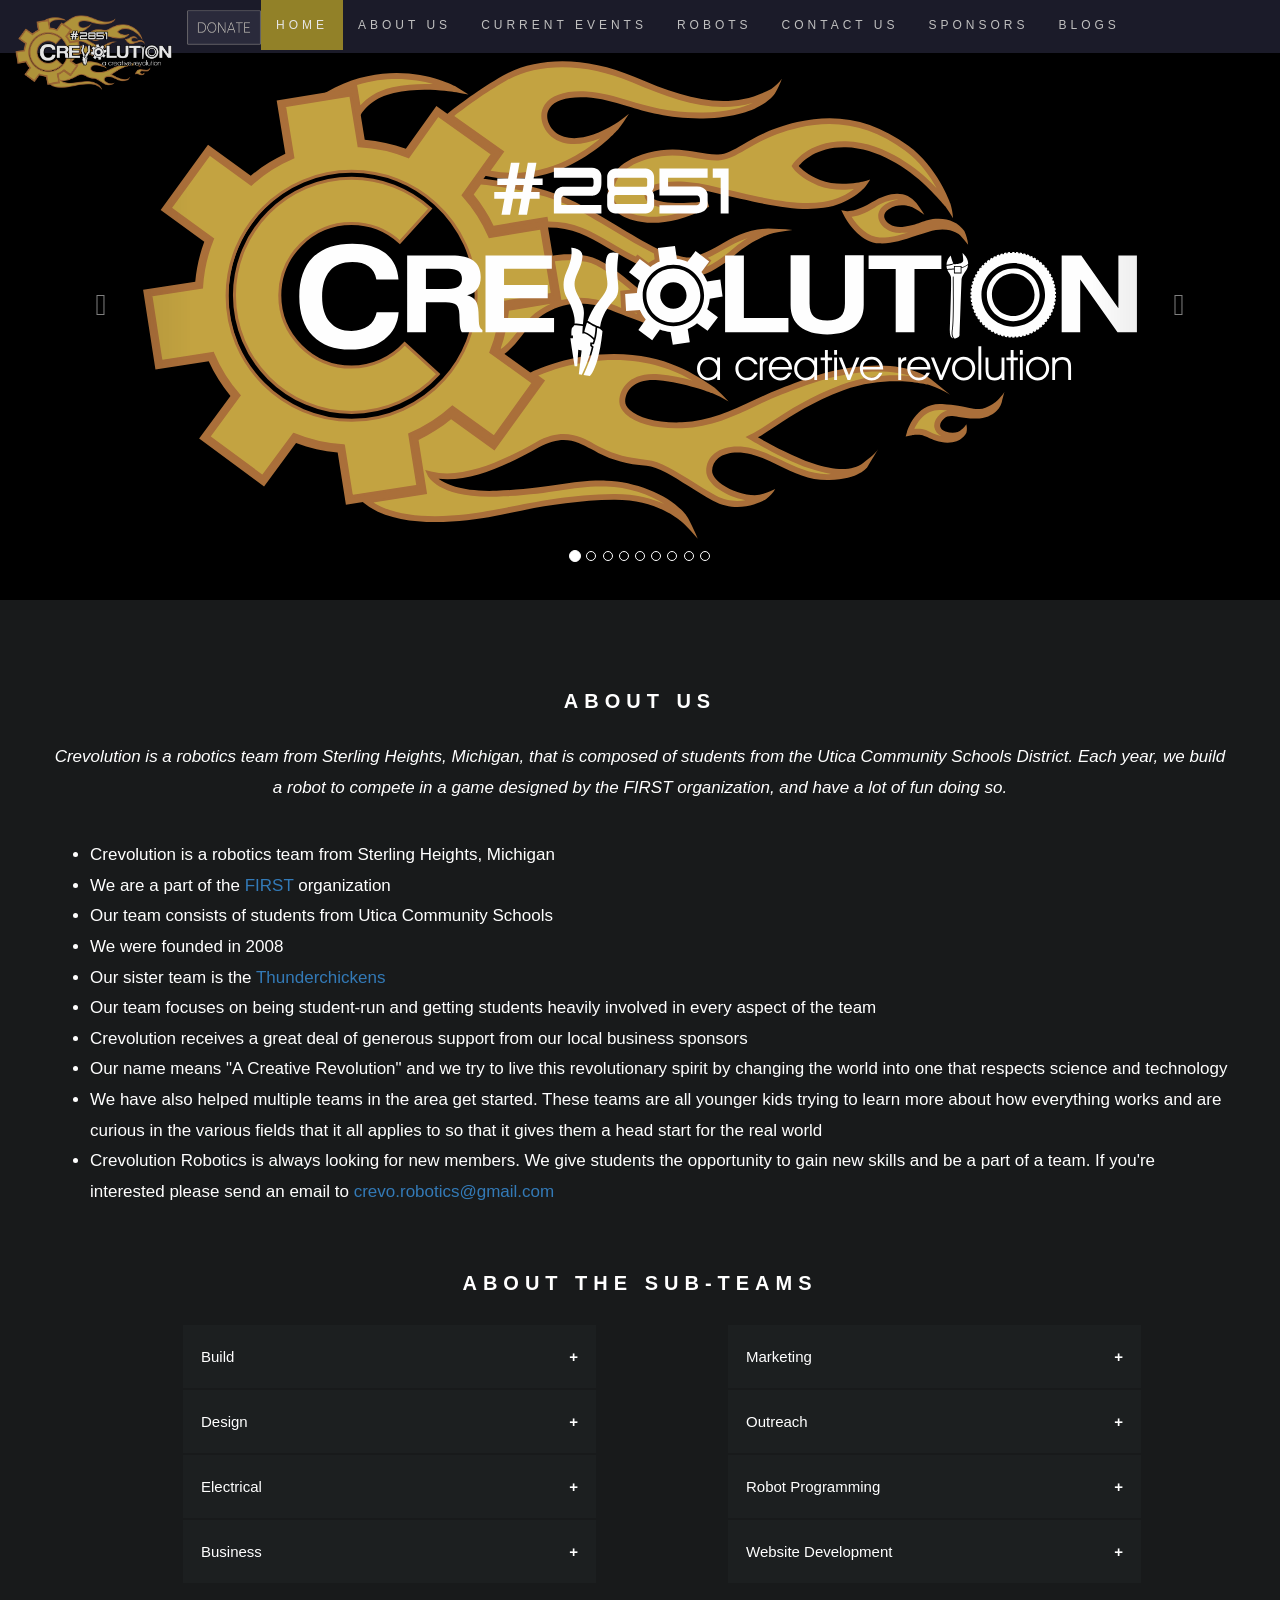
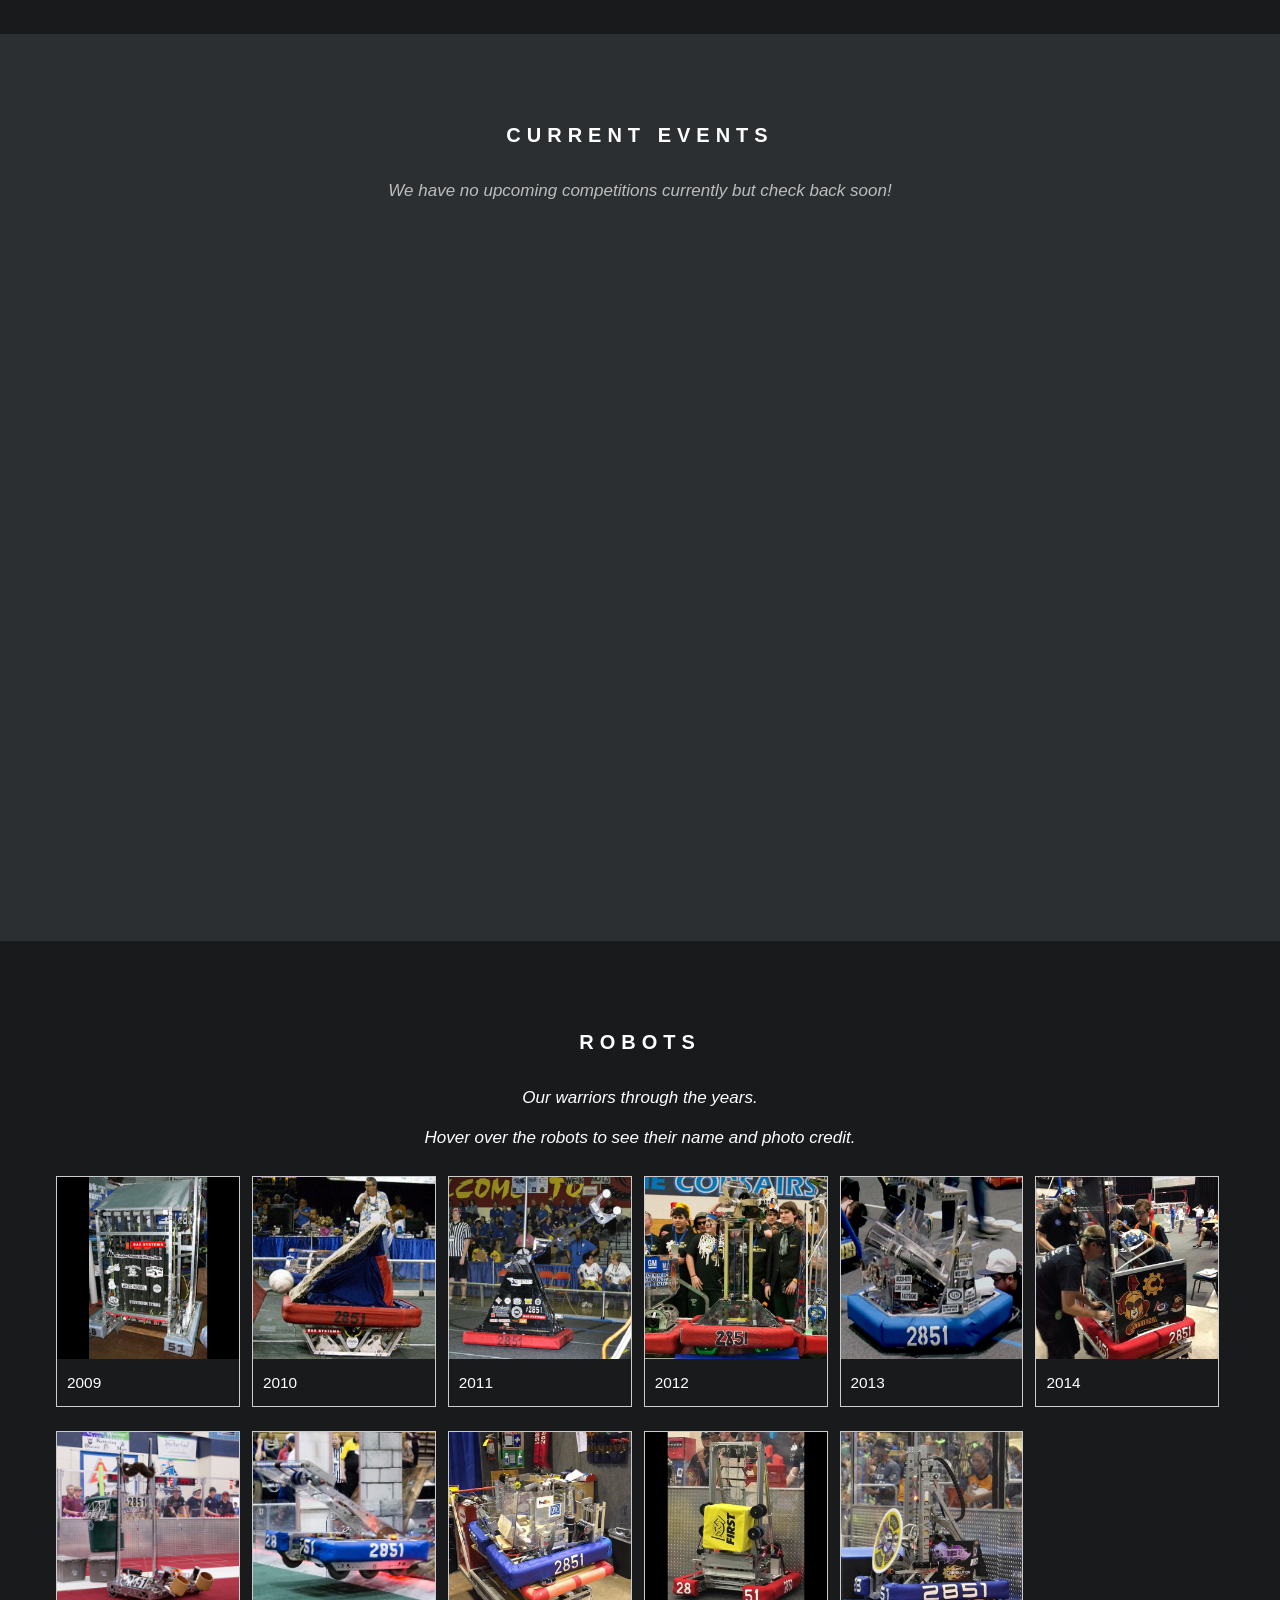
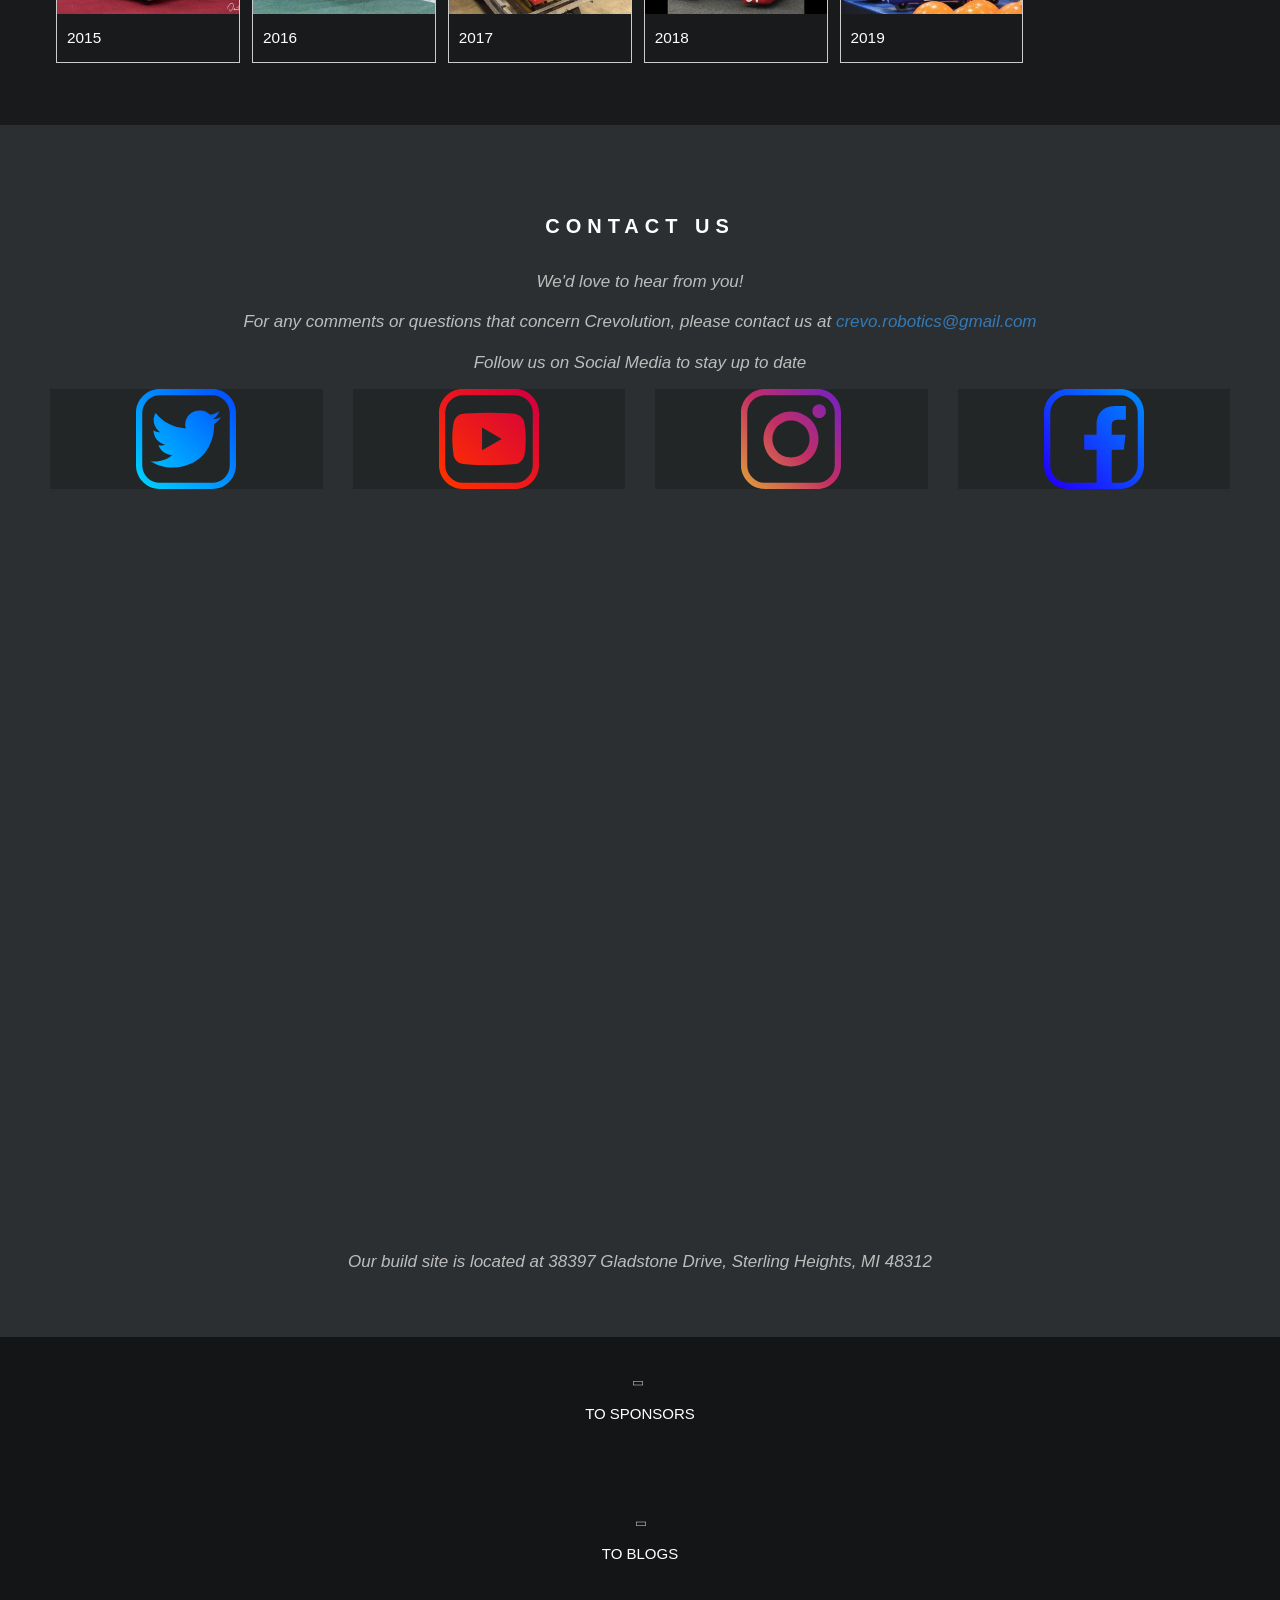
==== index.html @ 5d894b12 "Add files via upload" ====
<!DOCTYPE html>
<html data-darkreader-mode="dynamic" data-darkreader-scheme="dark" lang="en"><head>
<meta http-equiv="content-type" content="text/html; charset=UTF-8"><style class="darkreader darkreader--fallback" media="screen"></style><style class="darkreader darkreader--text" media="screen"></style><style class="darkreader darkreader--invert" media="screen">.jfk-bubble.gtx-bubble, .captcheck_answer_label > input + img, span#closed_text > img[src^="https://www.gstatic.com/images/branding/googlelogo"], span[data-href^="https://www.hcaptcha.com/"] > #icon, #bit-notification-bar-iframe, ::-webkit-calendar-picker-indicator {
    filter: invert(100%) hue-rotate(180deg) contrast(90%) !important;
}</style><style class="darkreader darkreader--inline" media="screen">[data-darkreader-inline-bgcolor] {
  background-color: var(--darkreader-inline-bgcolor) !important;
}
[data-darkreader-inline-bgimage] {
  background-image: var(--darkreader-inline-bgimage) !important;
}
[data-darkreader-inline-border] {
  border-color: var(--darkreader-inline-border) !important;
}
[data-darkreader-inline-border-bottom] {
  border-bottom-color: var(--darkreader-inline-border-bottom) !important;
}
[data-darkreader-inline-border-left] {
  border-left-color: var(--darkreader-inline-border-left) !important;
}
[data-darkreader-inline-border-right] {
  border-right-color: var(--darkreader-inline-border-right) !important;
}
[data-darkreader-inline-border-top] {
  border-top-color: var(--darkreader-inline-border-top) !important;
}
[data-darkreader-inline-boxshadow] {
  box-shadow: var(--darkreader-inline-boxshadow) !important;
}
[data-darkreader-inline-color] {
  color: var(--darkreader-inline-color) !important;
}
[data-darkreader-inline-fill] {
  fill: var(--darkreader-inline-fill) !important;
}
[data-darkreader-inline-stroke] {
  stroke: var(--darkreader-inline-stroke) !important;
}
[data-darkreader-inline-outline] {
  outline-color: var(--darkreader-inline-outline) !important;
}
[data-darkreader-inline-stopcolor] {
  stop-color: var(--darkreader-inline-stopcolor) !important;
}</style><style class="darkreader darkreader--variables" media="screen">:root {
   --darkreader-neutral-background: #131516;
   --darkreader-neutral-text: #d8d4cf;
   --darkreader-selection-background: #004daa;
   --darkreader-selection-text: #e8e6e3;
}</style><style class="darkreader darkreader--root-vars" media="screen"></style><style class="darkreader darkreader--user-agent" media="screen">html {
    background-color: #181a1b !important;
}
html {
    color-scheme: dark !important;
}
html, body {
    background-color: #181a1b;
}
html, body {
    border-color: #736b5e;
    color: #e8e6e3;
}
a {
    color: #3391ff;
}
table {
    border-color: #545b5e;
}
::placeholder {
    color: #b2aba1;
}
input:-webkit-autofill,
textarea:-webkit-autofill,
select:-webkit-autofill {
    background-color: #404400 !important;
    color: #e8e6e3 !important;
}
::-webkit-scrollbar {
    background-color: #202324;
    color: #aba499;
}
::-webkit-scrollbar-thumb {
    background-color: #454a4d;
}
::-webkit-scrollbar-thumb:hover {
    background-color: #575e62;
}
::-webkit-scrollbar-thumb:active {
    background-color: #484e51;
}
::-webkit-scrollbar-corner {
    background-color: #181a1b;
}
* {
    scrollbar-color: #454a4d #202324;
}
::selection {
    background-color: #004daa !important;
    color: #e8e6e3 !important;
}
::-moz-selection {
    background-color: #004daa !important;
    color: #e8e6e3 !important;
}</style>
	  <!-- Theme Made By www.w3schools.com - No Copyright -->
	  <meta charset="UTF8">
	  <meta name="viewport" content="width=device-width, initial-scale=1">
	  <link rel="icon" href="crevolutionrobotics.org_files/C_logo.png" type="image/png" sizes="16x16">
	  <link rel="stylesheet" href="crevolutionrobotics.org_files/bootstrap.css"><style class="darkreader darkreader--cors" media="screen">html{font-family:sans-serif;-ms-text-size-adjust:100%;-webkit-text-size-adjust:100%}body{margin:0}article,aside,details,figcaption,figure,footer,header,hgroup,main,menu,nav,section,summary{display:block}audio,canvas,progress,video{display:inline-block;vertical-align:baseline}audio:not([controls]){display:none;height:0}[hidden],template{display:none}a{background-color:transparent}a:active,a:hover{outline:0}abbr[title]{border-bottom:none;text-decoration:underline;-webkit-text-decoration:underline dotted;-moz-text-decoration:underline dotted;text-decoration:underline dotted}b,strong{font-weight:700}dfn{font-style:italic}h1{font-size:2em;margin:.67em 0}mark{background:#ff0;color:#000}small{font-size:80%}sub,sup{font-size:75%;line-height:0;position:relative;vertical-align:baseline}sup{top:-.5em}sub{bottom:-.25em}img{border:0}svg:not(:root){overflow:hidden}figure{margin:1em 40px}hr{-webkit-box-sizing:content-box;-moz-box-sizing:content-box;box-sizing:content-box;height:0}pre{overflow:auto}code,kbd,pre,samp{font-family:monospace,monospace;font-size:1em}button,input,optgroup,select,textarea{color:inherit;font:inherit;margin:0}button{overflow:visible}button,select{text-transform:none}button,html input[type=button],input[type=reset],input[type=submit]{-webkit-appearance:button;cursor:pointer}button[disabled],html input[disabled]{cursor:default}button::-moz-focus-inner,input::-moz-focus-inner{border:0;padding:0}input{line-height:normal}input[type=checkbox],input[type=radio]{-webkit-box-sizing:border-box;-moz-box-sizing:border-box;box-sizing:border-box;padding:0}input[type=number]::-webkit-inner-spin-button,input[type=number]::-webkit-outer-spin-button{height:auto}input[type=search]{-webkit-appearance:textfield;-webkit-box-sizing:content-box;-moz-box-sizing:content-box;box-sizing:content-box}input[type=search]::-webkit-search-cancel-button,input[type=search]::-webkit-search-decoration{-webkit-appearance:none}fieldset{border:1px solid silver;margin:0 2px;padding:.35em .625em .75em}legend{border:0;padding:0}textarea{overflow:auto}optgroup{font-weight:700}table{border-collapse:collapse;border-spacing:0}td,th{padding:0}@media print{*,:after,:before{color:#000!important;text-shadow:none!important;background:0 0!important;-webkit-box-shadow:none!important;box-shadow:none!important}a,a:visited{text-decoration:underline}a[href]:after{content:" (" attr(href) ")"}abbr[title]:after{content:" (" attr(title) ")"}a[href^="#"]:after,a[href^="javascript:"]:after{content:""}blockquote,pre{border:1px solid #999;page-break-inside:avoid}thead{display:table-header-group}img,tr{page-break-inside:avoid}img{max-width:100%!important}h2,h3,p{orphans:3;widows:3}h2,h3{page-break-after:avoid}.navbar{display:none}.btn>.caret,.dropup>.btn>.caret{border-top-color:#000!important}.label{border:1px solid #000}.table{border-collapse:collapse!important}.table td,.table th{background-color:#fff!important}.table-bordered td,.table-bordered th{border:1px solid #ddd!important}}.glyphicon{position:relative;top:1px;display:inline-block;font-family:"Glyphicons Halflings";font-style:normal;font-weight:400;line-height:1;-webkit-font-smoothing:antialiased;-moz-osx-font-smoothing:grayscale}.glyphicon-asterisk:before{content:"\002a"}.glyphicon-plus:before{content:"\002b"}.glyphicon-eur:before,.glyphicon-euro:before{content:"\20ac"}.glyphicon-minus:before{content:"\2212"}.glyphicon-cloud:before{content:"\2601"}.glyphicon-envelope:before{content:"\2709"}.glyphicon-pencil:before{content:"\270f"}.glyphicon-glass:before{content:"\e001"}.glyphicon-music:before{content:"\e002"}.glyphicon-search:before{content:"\e003"}.glyphicon-heart:before{content:"\e005"}.glyphicon-star:before{content:"\e006"}.glyphicon-star-empty:before{content:"\e007"}.glyphicon-user:before{content:"\e008"}.glyphicon-film:before{content:"\e009"}.glyphicon-th-large:before{content:"\e010"}.glyphicon-th:before{content:"\e011"}.glyphicon-th-list:before{content:"\e012"}.glyphicon-ok:before{content:"\e013"}.glyphicon-remove:before{content:"\e014"}.glyphicon-zoom-in:before{content:"\e015"}.glyphicon-zoom-out:before{content:"\e016"}.glyphicon-off:before{content:"\e017"}.glyphicon-signal:before{content:"\e018"}.glyphicon-cog:before{content:"\e019"}.glyphicon-trash:before{content:"\e020"}.glyphicon-home:before{content:"\e021"}.glyphicon-file:before{content:"\e022"}.glyphicon-time:before{content:"\e023"}.glyphicon-road:before{content:"\e024"}.glyphicon-download-alt:before{content:"\e025"}.glyphicon-download:before{content:"\e026"}.glyphicon-upload:before{content:"\e027"}.glyphicon-inbox:before{content:"\e028"}.glyphicon-play-circle:before{content:"\e029"}.glyphicon-repeat:before{content:"\e030"}.glyphicon-refresh:before{content:"\e031"}.glyphicon-list-alt:before{content:"\e032"}.glyphicon-lock:before{content:"\e033"}.glyphicon-flag:before{content:"\e034"}.glyphicon-headphones:before{content:"\e035"}.glyphicon-volume-off:before{content:"\e036"}.glyphicon-volume-down:before{content:"\e037"}.glyphicon-volume-up:before{content:"\e038"}.glyphicon-qrcode:before{content:"\e039"}.glyphicon-barcode:before{content:"\e040"}.glyphicon-tag:before{content:"\e041"}.glyphicon-tags:before{content:"\e042"}.glyphicon-book:before{content:"\e043"}.glyphicon-bookmark:before{content:"\e044"}.glyphicon-print:before{content:"\e045"}.glyphicon-camera:before{content:"\e046"}.glyphicon-font:before{content:"\e047"}.glyphicon-bold:before{content:"\e048"}.glyphicon-italic:before{content:"\e049"}.glyphicon-text-height:before{content:"\e050"}.glyphicon-text-width:before{content:"\e051"}.glyphicon-align-left:before{content:"\e052"}.glyphicon-align-center:before{content:"\e053"}.glyphicon-align-right:before{content:"\e054"}.glyphicon-align-justify:before{content:"\e055"}.glyphicon-list:before{content:"\e056"}.glyphicon-indent-left:before{content:"\e057"}.glyphicon-indent-right:before{content:"\e058"}.glyphicon-facetime-video:before{content:"\e059"}.glyphicon-picture:before{content:"\e060"}.glyphicon-map-marker:before{content:"\e062"}.glyphicon-adjust:before{content:"\e063"}.glyphicon-tint:before{content:"\e064"}.glyphicon-edit:before{content:"\e065"}.glyphicon-share:before{content:"\e066"}.glyphicon-check:before{content:"\e067"}.glyphicon-move:before{content:"\e068"}.glyphicon-step-backward:before{content:"\e069"}.glyphicon-fast-backward:before{content:"\e070"}.glyphicon-backward:before{content:"\e071"}.glyphicon-play:before{content:"\e072"}.glyphicon-pause:before{content:"\e073"}.glyphicon-stop:before{content:"\e074"}.glyphicon-forward:before{content:"\e075"}.glyphicon-fast-forward:before{content:"\e076"}.glyphicon-step-forward:before{content:"\e077"}.glyphicon-eject:before{content:"\e078"}.glyphicon-chevron-left:before{content:"\e079"}.glyphicon-chevron-right:before{content:"\e080"}.glyphicon-plus-sign:before{content:"\e081"}.glyphicon-minus-sign:before{content:"\e082"}.glyphicon-remove-sign:before{content:"\e083"}.glyphicon-ok-sign:before{content:"\e084"}.glyphicon-question-sign:before{content:"\e085"}.glyphicon-info-sign:before{content:"\e086"}.glyphicon-screenshot:before{content:"\e087"}.glyphicon-remove-circle:before{content:"\e088"}.glyphicon-ok-circle:before{content:"\e089"}.glyphicon-ban-circle:before{content:"\e090"}.glyphicon-arrow-left:before{content:"\e091"}.glyphicon-arrow-right:before{content:"\e092"}.glyphicon-arrow-up:before{content:"\e093"}.glyphicon-arrow-down:before{content:"\e094"}.glyphicon-share-alt:before{content:"\e095"}.glyphicon-resize-full:before{content:"\e096"}.glyphicon-resize-small:before{content:"\e097"}.glyphicon-exclamation-sign:before{content:"\e101"}.glyphicon-gift:before{content:"\e102"}.glyphicon-leaf:before{content:"\e103"}.glyphicon-fire:before{content:"\e104"}.glyphicon-eye-open:before{content:"\e105"}.glyphicon-eye-close:before{content:"\e106"}.glyphicon-warning-sign:before{content:"\e107"}.glyphicon-plane:before{content:"\e108"}.glyphicon-calendar:before{content:"\e109"}.glyphicon-random:before{content:"\e110"}.glyphicon-comment:before{content:"\e111"}.glyphicon-magnet:before{content:"\e112"}.glyphicon-chevron-up:before{content:"\e113"}.glyphicon-chevron-down:before{content:"\e114"}.glyphicon-retweet:before{content:"\e115"}.glyphicon-shopping-cart:before{content:"\e116"}.glyphicon-folder-close:before{content:"\e117"}.glyphicon-folder-open:before{content:"\e118"}.glyphicon-resize-vertical:before{content:"\e119"}.glyphicon-resize-horizontal:before{content:"\e120"}.glyphicon-hdd:before{content:"\e121"}.glyphicon-bullhorn:before{content:"\e122"}.glyphicon-bell:before{content:"\e123"}.glyphicon-certificate:before{content:"\e124"}.glyphicon-thumbs-up:before{content:"\e125"}.glyphicon-thumbs-down:before{content:"\e126"}.glyphicon-hand-right:before{content:"\e127"}.glyphicon-hand-left:before{content:"\e128"}.glyphicon-hand-up:before{content:"\e129"}.glyphicon-hand-down:before{content:"\e130"}.glyphicon-circle-arrow-right:before{content:"\e131"}.glyphicon-circle-arrow-left:before{content:"\e132"}.glyphicon-circle-arrow-up:before{content:"\e133"}.glyphicon-circle-arrow-down:before{content:"\e134"}.glyphicon-globe:before{content:"\e135"}.glyphicon-wrench:before{content:"\e136"}.glyphicon-tasks:before{content:"\e137"}.glyphicon-filter:before{content:"\e138"}.glyphicon-briefcase:before{content:"\e139"}.glyphicon-fullscreen:before{content:"\e140"}.glyphicon-dashboard:before{content:"\e141"}.glyphicon-paperclip:before{content:"\e142"}.glyphicon-heart-empty:before{content:"\e143"}.glyphicon-link:before{content:"\e144"}.glyphicon-phone:before{content:"\e145"}.glyphicon-pushpin:before{content:"\e146"}.glyphicon-usd:before{content:"\e148"}.glyphicon-gbp:before{content:"\e149"}.glyphicon-sort:before{content:"\e150"}.glyphicon-sort-by-alphabet:before{content:"\e151"}.glyphicon-sort-by-alphabet-alt:before{content:"\e152"}.glyphicon-sort-by-order:before{content:"\e153"}.glyphicon-sort-by-order-alt:before{content:"\e154"}.glyphicon-sort-by-attributes:before{content:"\e155"}.glyphicon-sort-by-attributes-alt:before{content:"\e156"}.glyphicon-unchecked:before{content:"\e157"}.glyphicon-expand:before{content:"\e158"}.glyphicon-collapse-down:before{content:"\e159"}.glyphicon-collapse-up:before{content:"\e160"}.glyphicon-log-in:before{content:"\e161"}.glyphicon-flash:before{content:"\e162"}.glyphicon-log-out:before{content:"\e163"}.glyphicon-new-window:before{content:"\e164"}.glyphicon-record:before{content:"\e165"}.glyphicon-save:before{content:"\e166"}.glyphicon-open:before{content:"\e167"}.glyphicon-saved:before{content:"\e168"}.glyphicon-import:before{content:"\e169"}.glyphicon-export:before{content:"\e170"}.glyphicon-send:before{content:"\e171"}.glyphicon-floppy-disk:before{content:"\e172"}.glyphicon-floppy-saved:before{content:"\e173"}.glyphicon-floppy-remove:before{content:"\e174"}.glyphicon-floppy-save:before{content:"\e175"}.glyphicon-floppy-open:before{content:"\e176"}.glyphicon-credit-card:before{content:"\e177"}.glyphicon-transfer:before{content:"\e178"}.glyphicon-cutlery:before{content:"\e179"}.glyphicon-header:before{content:"\e180"}.glyphicon-compressed:before{content:"\e181"}.glyphicon-earphone:before{content:"\e182"}.glyphicon-phone-alt:before{content:"\e183"}.glyphicon-tower:before{content:"\e184"}.glyphicon-stats:before{content:"\e185"}.glyphicon-sd-video:before{content:"\e186"}.glyphicon-hd-video:before{content:"\e187"}.glyphicon-subtitles:before{content:"\e188"}.glyphicon-sound-stereo:before{content:"\e189"}.glyphicon-sound-dolby:before{content:"\e190"}.glyphicon-sound-5-1:before{content:"\e191"}.glyphicon-sound-6-1:before{content:"\e192"}.glyphicon-sound-7-1:before{content:"\e193"}.glyphicon-copyright-mark:before{content:"\e194"}.glyphicon-registration-mark:before{content:"\e195"}.glyphicon-cloud-download:before{content:"\e197"}.glyphicon-cloud-upload:before{content:"\e198"}.glyphicon-tree-conifer:before{content:"\e199"}.glyphicon-tree-deciduous:before{content:"\e200"}.glyphicon-cd:before{content:"\e201"}.glyphicon-save-file:before{content:"\e202"}.glyphicon-open-file:before{content:"\e203"}.glyphicon-level-up:before{content:"\e204"}.glyphicon-copy:before{content:"\e205"}.glyphicon-paste:before{content:"\e206"}.glyphicon-alert:before{content:"\e209"}.glyphicon-equalizer:before{content:"\e210"}.glyphicon-king:before{content:"\e211"}.glyphicon-queen:before{content:"\e212"}.glyphicon-pawn:before{content:"\e213"}.glyphicon-bishop:before{content:"\e214"}.glyphicon-knight:before{content:"\e215"}.glyphicon-baby-formula:before{content:"\e216"}.glyphicon-tent:before{content:"\26fa"}.glyphicon-blackboard:before{content:"\e218"}.glyphicon-bed:before{content:"\e219"}.glyphicon-apple:before{content:"\f8ff"}.glyphicon-erase:before{content:"\e221"}.glyphicon-hourglass:before{content:"\231b"}.glyphicon-lamp:before{content:"\e223"}.glyphicon-duplicate:before{content:"\e224"}.glyphicon-piggy-bank:before{content:"\e225"}.glyphicon-scissors:before{content:"\e226"}.glyphicon-bitcoin:before{content:"\e227"}.glyphicon-btc:before{content:"\e227"}.glyphicon-xbt:before{content:"\e227"}.glyphicon-yen:before{content:"\00a5"}.glyphicon-jpy:before{content:"\00a5"}.glyphicon-ruble:before{content:"\20bd"}.glyphicon-rub:before{content:"\20bd"}.glyphicon-scale:before{content:"\e230"}.glyphicon-ice-lolly:before{content:"\e231"}.glyphicon-ice-lolly-tasted:before{content:"\e232"}.glyphicon-education:before{content:"\e233"}.glyphicon-option-horizontal:before{content:"\e234"}.glyphicon-option-vertical:before{content:"\e235"}.glyphicon-menu-hamburger:before{content:"\e236"}.glyphicon-modal-window:before{content:"\e237"}.glyphicon-oil:before{content:"\e238"}.glyphicon-grain:before{content:"\e239"}.glyphicon-sunglasses:before{content:"\e240"}.glyphicon-text-size:before{content:"\e241"}.glyphicon-text-color:before{content:"\e242"}.glyphicon-text-background:before{content:"\e243"}.glyphicon-object-align-top:before{content:"\e244"}.glyphicon-object-align-bottom:before{content:"\e245"}.glyphicon-object-align-horizontal:before{content:"\e246"}.glyphicon-object-align-left:before{content:"\e247"}.glyphicon-object-align-vertical:before{content:"\e248"}.glyphicon-object-align-right:before{content:"\e249"}.glyphicon-triangle-right:before{content:"\e250"}.glyphicon-triangle-left:before{content:"\e251"}.glyphicon-triangle-bottom:before{content:"\e252"}.glyphicon-triangle-top:before{content:"\e253"}.glyphicon-console:before{content:"\e254"}.glyphicon-superscript:before{content:"\e255"}.glyphicon-subscript:before{content:"\e256"}.glyphicon-menu-left:before{content:"\e257"}.glyphicon-menu-right:before{content:"\e258"}.glyphicon-menu-down:before{content:"\e259"}.glyphicon-menu-up:before{content:"\e260"}*{-webkit-box-sizing:border-box;-moz-box-sizing:border-box;box-sizing:border-box}:after,:before{-webkit-box-sizing:border-box;-moz-box-sizing:border-box;box-sizing:border-box}html{font-size:10px;-webkit-tap-highlight-color:rgba(0,0,0,0)}body{font-family:"Helvetica Neue",Helvetica,Arial,sans-serif;font-size:14px;line-height:1.42857143;color:#333;background-color:#fff}button,input,select,textarea{font-family:inherit;font-size:inherit;line-height:inherit}a{color:#337ab7;text-decoration:none}a:focus,a:hover{color:#23527c;text-decoration:underline}a:focus{outline:5px auto -webkit-focus-ring-color;outline-offset:-2px}figure{margin:0}img{vertical-align:middle}.carousel-inner>.item>a>img,.carousel-inner>.item>img,.img-responsive,.thumbnail a>img,.thumbnail>img{display:block;max-width:100%;height:auto}.img-rounded{border-radius:6px}.img-thumbnail{padding:4px;line-height:1.42857143;background-color:#fff;border:1px solid #ddd;border-radius:4px;-webkit-transition:all .2s ease-in-out;-o-transition:all .2s ease-in-out;transition:all .2s ease-in-out;display:inline-block;max-width:100%;height:auto}.img-circle{border-radius:50%}hr{margin-top:20px;margin-bottom:20px;border:0;border-top:1px solid #eee}.sr-only{position:absolute;width:1px;height:1px;padding:0;margin:-1px;overflow:hidden;clip:rect(0,0,0,0);border:0}.sr-only-focusable:active,.sr-only-focusable:focus{position:static;width:auto;height:auto;margin:0;overflow:visible;clip:auto}[role=button]{cursor:pointer}.h1,.h2,.h3,.h4,.h5,.h6,h1,h2,h3,h4,h5,h6{font-family:inherit;font-weight:500;line-height:1.1;color:inherit}.h1 .small,.h1 small,.h2 .small,.h2 small,.h3 .small,.h3 small,.h4 .small,.h4 small,.h5 .small,.h5 small,.h6 .small,.h6 small,h1 .small,h1 small,h2 .small,h2 small,h3 .small,h3 small,h4 .small,h4 small,h5 .small,h5 small,h6 .small,h6 small{font-weight:400;line-height:1;color:#777}.h1,.h2,.h3,h1,h2,h3{margin-top:20px;margin-bottom:10px}.h1 .small,.h1 small,.h2 .small,.h2 small,.h3 .small,.h3 small,h1 .small,h1 small,h2 .small,h2 small,h3 .small,h3 small{font-size:65%}.h4,.h5,.h6,h4,h5,h6{margin-top:10px;margin-bottom:10px}.h4 .small,.h4 small,.h5 .small,.h5 small,.h6 .small,.h6 small,h4 .small,h4 small,h5 .small,h5 small,h6 .small,h6 small{font-size:75%}.h1,h1{font-size:36px}.h2,h2{font-size:30px}.h3,h3{font-size:24px}.h4,h4{font-size:18px}.h5,h5{font-size:14px}.h6,h6{font-size:12px}p{margin:0 0 10px}.lead{margin-bottom:20px;font-size:16px;font-weight:300;line-height:1.4}@media (min-width:768px){.lead{font-size:21px}}.small,small{font-size:85%}.mark,mark{padding:.2em;background-color:#fcf8e3}.text-left{text-align:left}.text-right{text-align:right}.text-center{text-align:center}.text-justify{text-align:justify}.text-nowrap{white-space:nowrap}.text-lowercase{text-transform:lowercase}.text-uppercase{text-transform:uppercase}.text-capitalize{text-transform:capitalize}.text-muted{color:#777}.text-primary{color:#337ab7}a.text-primary:focus,a.text-primary:hover{color:#286090}.text-success{color:#3c763d}a.text-success:focus,a.text-success:hover{color:#2b542c}.text-info{color:#31708f}a.text-info:focus,a.text-info:hover{color:#245269}.text-warning{color:#8a6d3b}a.text-warning:focus,a.text-warning:hover{color:#66512c}.text-danger{color:#a94442}a.text-danger:focus,a.text-danger:hover{color:#843534}.bg-primary{color:#fff;background-color:#337ab7}a.bg-primary:focus,a.bg-primary:hover{background-color:#286090}.bg-success{background-color:#dff0d8}a.bg-success:focus,a.bg-success:hover{background-color:#c1e2b3}.bg-info{background-color:#d9edf7}a.bg-info:focus,a.bg-info:hover{background-color:#afd9ee}.bg-warning{background-color:#fcf8e3}a.bg-warning:focus,a.bg-warning:hover{background-color:#f7ecb5}.bg-danger{background-color:#f2dede}a.bg-danger:focus,a.bg-danger:hover{background-color:#e4b9b9}.page-header{padding-bottom:9px;margin:40px 0 20px;border-bottom:1px solid #eee}ol,ul{margin-top:0;margin-bottom:10px}ol ol,ol ul,ul ol,ul ul{margin-bottom:0}.list-unstyled{padding-left:0;list-style:none}.list-inline{padding-left:0;list-style:none;margin-left:-5px}.list-inline>li{display:inline-block;padding-right:5px;padding-left:5px}dl{margin-top:0;margin-bottom:20px}dd,dt{line-height:1.42857143}dt{font-weight:700}dd{margin-left:0}@media (min-width:768px){.dl-horizontal dt{float:left;width:160px;clear:left;text-align:right;overflow:hidden;text-overflow:ellipsis;white-space:nowrap}.dl-horizontal dd{margin-left:180px}}abbr[data-original-title],abbr[title]{cursor:help}.initialism{font-size:90%;text-transform:uppercase}blockquote{padding:10px 20px;margin:0 0 20px;font-size:17.5px;border-left:5px solid #eee}blockquote ol:last-child,blockquote p:last-child,blockquote ul:last-child{margin-bottom:0}blockquote .small,blockquote footer,blockquote small{display:block;font-size:80%;line-height:1.42857143;color:#777}blockquote .small:before,blockquote footer:before,blockquote small:before{content:"\2014 \00A0"}.blockquote-reverse,blockquote.pull-right{padding-right:15px;padding-left:0;text-align:right;border-right:5px solid #eee;border-left:0}.blockquote-reverse .small:before,.blockquote-reverse footer:before,.blockquote-reverse small:before,blockquote.pull-right .small:before,blockquote.pull-right footer:before,blockquote.pull-right small:before{content:""}.blockquote-reverse .small:after,.blockquote-reverse footer:after,.blockquote-reverse small:after,blockquote.pull-right .small:after,blockquote.pull-right footer:after,blockquote.pull-right small:after{content:"\00A0 \2014"}address{margin-bottom:20px;font-style:normal;line-height:1.42857143}code,kbd,pre,samp{font-family:Menlo,Monaco,Consolas,"Courier New",monospace}code{padding:2px 4px;font-size:90%;color:#c7254e;background-color:#f9f2f4;border-radius:4px}kbd{padding:2px 4px;font-size:90%;color:#fff;background-color:#333;border-radius:3px;-webkit-box-shadow:inset 0 -1px 0 rgba(0,0,0,.25);box-shadow:inset 0 -1px 0 rgba(0,0,0,.25)}kbd kbd{padding:0;font-size:100%;font-weight:700;-webkit-box-shadow:none;box-shadow:none}pre{display:block;padding:9.5px;margin:0 0 10px;font-size:13px;line-height:1.42857143;color:#333;word-break:break-all;word-wrap:break-word;background-color:#f5f5f5;border:1px solid #ccc;border-radius:4px}pre code{padding:0;font-size:inherit;color:inherit;white-space:pre-wrap;background-color:transparent;border-radius:0}.pre-scrollable{max-height:340px;overflow-y:scroll}.container{padding-right:15px;padding-left:15px;margin-right:auto;margin-left:auto}@media (min-width:768px){.container{width:750px}}@media (min-width:992px){.container{width:970px}}@media (min-width:1200px){.container{width:1170px}}.container-fluid{padding-right:15px;padding-left:15px;margin-right:auto;margin-left:auto}.row{margin-right:-15px;margin-left:-15px}.row-no-gutters{margin-right:0;margin-left:0}.row-no-gutters [class*=col-]{padding-right:0;padding-left:0}.col-lg-1,.col-lg-10,.col-lg-11,.col-lg-12,.col-lg-2,.col-lg-3,.col-lg-4,.col-lg-5,.col-lg-6,.col-lg-7,.col-lg-8,.col-lg-9,.col-md-1,.col-md-10,.col-md-11,.col-md-12,.col-md-2,.col-md-3,.col-md-4,.col-md-5,.col-md-6,.col-md-7,.col-md-8,.col-md-9,.col-sm-1,.col-sm-10,.col-sm-11,.col-sm-12,.col-sm-2,.col-sm-3,.col-sm-4,.col-sm-5,.col-sm-6,.col-sm-7,.col-sm-8,.col-sm-9,.col-xs-1,.col-xs-10,.col-xs-11,.col-xs-12,.col-xs-2,.col-xs-3,.col-xs-4,.col-xs-5,.col-xs-6,.col-xs-7,.col-xs-8,.col-xs-9{position:relative;min-height:1px;padding-right:15px;padding-left:15px}.col-xs-1,.col-xs-10,.col-xs-11,.col-xs-12,.col-xs-2,.col-xs-3,.col-xs-4,.col-xs-5,.col-xs-6,.col-xs-7,.col-xs-8,.col-xs-9{float:left}.col-xs-12{width:100%}.col-xs-11{width:91.66666667%}.col-xs-10{width:83.33333333%}.col-xs-9{width:75%}.col-xs-8{width:66.66666667%}.col-xs-7{width:58.33333333%}.col-xs-6{width:50%}.col-xs-5{width:41.66666667%}.col-xs-4{width:33.33333333%}.col-xs-3{width:25%}.col-xs-2{width:16.66666667%}.col-xs-1{width:8.33333333%}.col-xs-pull-12{right:100%}.col-xs-pull-11{right:91.66666667%}.col-xs-pull-10{right:83.33333333%}.col-xs-pull-9{right:75%}.col-xs-pull-8{right:66.66666667%}.col-xs-pull-7{right:58.33333333%}.col-xs-pull-6{right:50%}.col-xs-pull-5{right:41.66666667%}.col-xs-pull-4{right:33.33333333%}.col-xs-pull-3{right:25%}.col-xs-pull-2{right:16.66666667%}.col-xs-pull-1{right:8.33333333%}.col-xs-pull-0{right:auto}.col-xs-push-12{left:100%}.col-xs-push-11{left:91.66666667%}.col-xs-push-10{left:83.33333333%}.col-xs-push-9{left:75%}.col-xs-push-8{left:66.66666667%}.col-xs-push-7{left:58.33333333%}.col-xs-push-6{left:50%}.col-xs-push-5{left:41.66666667%}.col-xs-push-4{left:33.33333333%}.col-xs-push-3{left:25%}.col-xs-push-2{left:16.66666667%}.col-xs-push-1{left:8.33333333%}.col-xs-push-0{left:auto}.col-xs-offset-12{margin-left:100%}.col-xs-offset-11{margin-left:91.66666667%}.col-xs-offset-10{margin-left:83.33333333%}.col-xs-offset-9{margin-left:75%}.col-xs-offset-8{margin-left:66.66666667%}.col-xs-offset-7{margin-left:58.33333333%}.col-xs-offset-6{margin-left:50%}.col-xs-offset-5{margin-left:41.66666667%}.col-xs-offset-4{margin-left:33.33333333%}.col-xs-offset-3{margin-left:25%}.col-xs-offset-2{margin-left:16.66666667%}.col-xs-offset-1{margin-left:8.33333333%}.col-xs-offset-0{margin-left:0}@media (min-width:768px){.col-sm-1,.col-sm-10,.col-sm-11,.col-sm-12,.col-sm-2,.col-sm-3,.col-sm-4,.col-sm-5,.col-sm-6,.col-sm-7,.col-sm-8,.col-sm-9{float:left}.col-sm-12{width:100%}.col-sm-11{width:91.66666667%}.col-sm-10{width:83.33333333%}.col-sm-9{width:75%}.col-sm-8{width:66.66666667%}.col-sm-7{width:58.33333333%}.col-sm-6{width:50%}.col-sm-5{width:41.66666667%}.col-sm-4{width:33.33333333%}.col-sm-3{width:25%}.col-sm-2{width:16.66666667%}.col-sm-1{width:8.33333333%}.col-sm-pull-12{right:100%}.col-sm-pull-11{right:91.66666667%}.col-sm-pull-10{right:83.33333333%}.col-sm-pull-9{right:75%}.col-sm-pull-8{right:66.66666667%}.col-sm-pull-7{right:58.33333333%}.col-sm-pull-6{right:50%}.col-sm-pull-5{right:41.66666667%}.col-sm-pull-4{right:33.33333333%}.col-sm-pull-3{right:25%}.col-sm-pull-2{right:16.66666667%}.col-sm-pull-1{right:8.33333333%}.col-sm-pull-0{right:auto}.col-sm-push-12{left:100%}.col-sm-push-11{left:91.66666667%}.col-sm-push-10{left:83.33333333%}.col-sm-push-9{left:75%}.col-sm-push-8{left:66.66666667%}.col-sm-push-7{left:58.33333333%}.col-sm-push-6{left:50%}.col-sm-push-5{left:41.66666667%}.col-sm-push-4{left:33.33333333%}.col-sm-push-3{left:25%}.col-sm-push-2{left:16.66666667%}.col-sm-push-1{left:8.33333333%}.col-sm-push-0{left:auto}.col-sm-offset-12{margin-left:100%}.col-sm-offset-11{margin-left:91.66666667%}.col-sm-offset-10{margin-left:83.33333333%}.col-sm-offset-9{margin-left:75%}.col-sm-offset-8{margin-left:66.66666667%}.col-sm-offset-7{margin-left:58.33333333%}.col-sm-offset-6{margin-left:50%}.col-sm-offset-5{margin-left:41.66666667%}.col-sm-offset-4{margin-left:33.33333333%}.col-sm-offset-3{margin-left:25%}.col-sm-offset-2{margin-left:16.66666667%}.col-sm-offset-1{margin-left:8.33333333%}.col-sm-offset-0{margin-left:0}}@media (min-width:992px){.col-md-1,.col-md-10,.col-md-11,.col-md-12,.col-md-2,.col-md-3,.col-md-4,.col-md-5,.col-md-6,.col-md-7,.col-md-8,.col-md-9{float:left}.col-md-12{width:100%}.col-md-11{width:91.66666667%}.col-md-10{width:83.33333333%}.col-md-9{width:75%}.col-md-8{width:66.66666667%}.col-md-7{width:58.33333333%}.col-md-6{width:50%}.col-md-5{width:41.66666667%}.col-md-4{width:33.33333333%}.col-md-3{width:25%}.col-md-2{width:16.66666667%}.col-md-1{width:8.33333333%}.col-md-pull-12{right:100%}.col-md-pull-11{right:91.66666667%}.col-md-pull-10{right:83.33333333%}.col-md-pull-9{right:75%}.col-md-pull-8{right:66.66666667%}.col-md-pull-7{right:58.33333333%}.col-md-pull-6{right:50%}.col-md-pull-5{right:41.66666667%}.col-md-pull-4{right:33.33333333%}.col-md-pull-3{right:25%}.col-md-pull-2{right:16.66666667%}.col-md-pull-1{right:8.33333333%}.col-md-pull-0{right:auto}.col-md-push-12{left:100%}.col-md-push-11{left:91.66666667%}.col-md-push-10{left:83.33333333%}.col-md-push-9{left:75%}.col-md-push-8{left:66.66666667%}.col-md-push-7{left:58.33333333%}.col-md-push-6{left:50%}.col-md-push-5{left:41.66666667%}.col-md-push-4{left:33.33333333%}.col-md-push-3{left:25%}.col-md-push-2{left:16.66666667%}.col-md-push-1{left:8.33333333%}.col-md-push-0{left:auto}.col-md-offset-12{margin-left:100%}.col-md-offset-11{margin-left:91.66666667%}.col-md-offset-10{margin-left:83.33333333%}.col-md-offset-9{margin-left:75%}.col-md-offset-8{margin-left:66.66666667%}.col-md-offset-7{margin-left:58.33333333%}.col-md-offset-6{margin-left:50%}.col-md-offset-5{margin-left:41.66666667%}.col-md-offset-4{margin-left:33.33333333%}.col-md-offset-3{margin-left:25%}.col-md-offset-2{margin-left:16.66666667%}.col-md-offset-1{margin-left:8.33333333%}.col-md-offset-0{margin-left:0}}@media (min-width:1200px){.col-lg-1,.col-lg-10,.col-lg-11,.col-lg-12,.col-lg-2,.col-lg-3,.col-lg-4,.col-lg-5,.col-lg-6,.col-lg-7,.col-lg-8,.col-lg-9{float:left}.col-lg-12{width:100%}.col-lg-11{width:91.66666667%}.col-lg-10{width:83.33333333%}.col-lg-9{width:75%}.col-lg-8{width:66.66666667%}.col-lg-7{width:58.33333333%}.col-lg-6{width:50%}.col-lg-5{width:41.66666667%}.col-lg-4{width:33.33333333%}.col-lg-3{width:25%}.col-lg-2{width:16.66666667%}.col-lg-1{width:8.33333333%}.col-lg-pull-12{right:100%}.col-lg-pull-11{right:91.66666667%}.col-lg-pull-10{right:83.33333333%}.col-lg-pull-9{right:75%}.col-lg-pull-8{right:66.66666667%}.col-lg-pull-7{right:58.33333333%}.col-lg-pull-6{right:50%}.col-lg-pull-5{right:41.66666667%}.col-lg-pull-4{right:33.33333333%}.col-lg-pull-3{right:25%}.col-lg-pull-2{right:16.66666667%}.col-lg-pull-1{right:8.33333333%}.col-lg-pull-0{right:auto}.col-lg-push-12{left:100%}.col-lg-push-11{left:91.66666667%}.col-lg-push-10{left:83.33333333%}.col-lg-push-9{left:75%}.col-lg-push-8{left:66.66666667%}.col-lg-push-7{left:58.33333333%}.col-lg-push-6{left:50%}.col-lg-push-5{left:41.66666667%}.col-lg-push-4{left:33.33333333%}.col-lg-push-3{left:25%}.col-lg-push-2{left:16.66666667%}.col-lg-push-1{left:8.33333333%}.col-lg-push-0{left:auto}.col-lg-offset-12{margin-left:100%}.col-lg-offset-11{margin-left:91.66666667%}.col-lg-offset-10{margin-left:83.33333333%}.col-lg-offset-9{margin-left:75%}.col-lg-offset-8{margin-left:66.66666667%}.col-lg-offset-7{margin-left:58.33333333%}.col-lg-offset-6{margin-left:50%}.col-lg-offset-5{margin-left:41.66666667%}.col-lg-offset-4{margin-left:33.33333333%}.col-lg-offset-3{margin-left:25%}.col-lg-offset-2{margin-left:16.66666667%}.col-lg-offset-1{margin-left:8.33333333%}.col-lg-offset-0{margin-left:0}}table{background-color:transparent}table col[class*=col-]{position:static;display:table-column;float:none}table td[class*=col-],table th[class*=col-]{position:static;display:table-cell;float:none}caption{padding-top:8px;padding-bottom:8px;color:#777;text-align:left}th{text-align:left}.table{width:100%;max-width:100%;margin-bottom:20px}.table>tbody>tr>td,.table>tbody>tr>th,.table>tfoot>tr>td,.table>tfoot>tr>th,.table>thead>tr>td,.table>thead>tr>th{padding:8px;line-height:1.42857143;vertical-align:top;border-top:1px solid #ddd}.table>thead>tr>th{vertical-align:bottom;border-bottom:2px solid #ddd}.table>caption+thead>tr:first-child>td,.table>caption+thead>tr:first-child>th,.table>colgroup+thead>tr:first-child>td,.table>colgroup+thead>tr:first-child>th,.table>thead:first-child>tr:first-child>td,.table>thead:first-child>tr:first-child>th{border-top:0}.table>tbody+tbody{border-top:2px solid #ddd}.table .table{background-color:#fff}.table-condensed>tbody>tr>td,.table-condensed>tbody>tr>th,.table-condensed>tfoot>tr>td,.table-condensed>tfoot>tr>th,.table-condensed>thead>tr>td,.table-condensed>thead>tr>th{padding:5px}.table-bordered{border:1px solid #ddd}.table-bordered>tbody>tr>td,.table-bordered>tbody>tr>th,.table-bordered>tfoot>tr>td,.table-bordered>tfoot>tr>th,.table-bordered>thead>tr>td,.table-bordered>thead>tr>th{border:1px solid #ddd}.table-bordered>thead>tr>td,.table-bordered>thead>tr>th{border-bottom-width:2px}.table-striped>tbody>tr:nth-of-type(odd){background-color:#f9f9f9}.table-hover>tbody>tr:hover{background-color:#f5f5f5}.table>tbody>tr.active>td,.table>tbody>tr.active>th,.table>tbody>tr>td.active,.table>tbody>tr>th.active,.table>tfoot>tr.active>td,.table>tfoot>tr.active>th,.table>tfoot>tr>td.active,.table>tfoot>tr>th.active,.table>thead>tr.active>td,.table>thead>tr.active>th,.table>thead>tr>td.active,.table>thead>tr>th.active{background-color:#f5f5f5}.table-hover>tbody>tr.active:hover>td,.table-hover>tbody>tr.active:hover>th,.table-hover>tbody>tr:hover>.active,.table-hover>tbody>tr>td.active:hover,.table-hover>tbody>tr>th.active:hover{background-color:#e8e8e8}.table>tbody>tr.success>td,.table>tbody>tr.success>th,.table>tbody>tr>td.success,.table>tbody>tr>th.success,.table>tfoot>tr.success>td,.table>tfoot>tr.success>th,.table>tfoot>tr>td.success,.table>tfoot>tr>th.success,.table>thead>tr.success>td,.table>thead>tr.success>th,.table>thead>tr>td.success,.table>thead>tr>th.success{background-color:#dff0d8}.table-hover>tbody>tr.success:hover>td,.table-hover>tbody>tr.success:hover>th,.table-hover>tbody>tr:hover>.success,.table-hover>tbody>tr>td.success:hover,.table-hover>tbody>tr>th.success:hover{background-color:#d0e9c6}.table>tbody>tr.info>td,.table>tbody>tr.info>th,.table>tbody>tr>td.info,.table>tbody>tr>th.info,.table>tfoot>tr.info>td,.table>tfoot>tr.info>th,.table>tfoot>tr>td.info,.table>tfoot>tr>th.info,.table>thead>tr.info>td,.table>thead>tr.info>th,.table>thead>tr>td.info,.table>thead>tr>th.info{background-color:#d9edf7}.table-hover>tbody>tr.info:hover>td,.table-hover>tbody>tr.info:hover>th,.table-hover>tbody>tr:hover>.info,.table-hover>tbody>tr>td.info:hover,.table-hover>tbody>tr>th.info:hover{background-color:#c4e3f3}.table>tbody>tr.warning>td,.table>tbody>tr.warning>th,.table>tbody>tr>td.warning,.table>tbody>tr>th.warning,.table>tfoot>tr.warning>td,.table>tfoot>tr.warning>th,.table>tfoot>tr>td.warning,.table>tfoot>tr>th.warning,.table>thead>tr.warning>td,.table>thead>tr.warning>th,.table>thead>tr>td.warning,.table>thead>tr>th.warning{background-color:#fcf8e3}.table-hover>tbody>tr.warning:hover>td,.table-hover>tbody>tr.warning:hover>th,.table-hover>tbody>tr:hover>.warning,.table-hover>tbody>tr>td.warning:hover,.table-hover>tbody>tr>th.warning:hover{background-color:#faf2cc}.table>tbody>tr.danger>td,.table>tbody>tr.danger>th,.table>tbody>tr>td.danger,.table>tbody>tr>th.danger,.table>tfoot>tr.danger>td,.table>tfoot>tr.danger>th,.table>tfoot>tr>td.danger,.table>tfoot>tr>th.danger,.table>thead>tr.danger>td,.table>thead>tr.danger>th,.table>thead>tr>td.danger,.table>thead>tr>th.danger{background-color:#f2dede}.table-hover>tbody>tr.danger:hover>td,.table-hover>tbody>tr.danger:hover>th,.table-hover>tbody>tr:hover>.danger,.table-hover>tbody>tr>td.danger:hover,.table-hover>tbody>tr>th.danger:hover{background-color:#ebcccc}.table-responsive{min-height:.01%;overflow-x:auto}@media screen and (max-width:767px){.table-responsive{width:100%;margin-bottom:15px;overflow-y:hidden;-ms-overflow-style:-ms-autohiding-scrollbar;border:1px solid #ddd}.table-responsive>.table{margin-bottom:0}.table-responsive>.table>tbody>tr>td,.table-responsive>.table>tbody>tr>th,.table-responsive>.table>tfoot>tr>td,.table-responsive>.table>tfoot>tr>th,.table-responsive>.table>thead>tr>td,.table-responsive>.table>thead>tr>th{white-space:nowrap}.table-responsive>.table-bordered{border:0}.table-responsive>.table-bordered>tbody>tr>td:first-child,.table-responsive>.table-bordered>tbody>tr>th:first-child,.table-responsive>.table-bordered>tfoot>tr>td:first-child,.table-responsive>.table-bordered>tfoot>tr>th:first-child,.table-responsive>.table-bordered>thead>tr>td:first-child,.table-responsive>.table-bordered>thead>tr>th:first-child{border-left:0}.table-responsive>.table-bordered>tbody>tr>td:last-child,.table-responsive>.table-bordered>tbody>tr>th:last-child,.table-responsive>.table-bordered>tfoot>tr>td:last-child,.table-responsive>.table-bordered>tfoot>tr>th:last-child,.table-responsive>.table-bordered>thead>tr>td:last-child,.table-responsive>.table-bordered>thead>tr>th:last-child{border-right:0}.table-responsive>.table-bordered>tbody>tr:last-child>td,.table-responsive>.table-bordered>tbody>tr:last-child>th,.table-responsive>.table-bordered>tfoot>tr:last-child>td,.table-responsive>.table-bordered>tfoot>tr:last-child>th{border-bottom:0}}fieldset{min-width:0;padding:0;margin:0;border:0}legend{display:block;width:100%;padding:0;margin-bottom:20px;font-size:21px;line-height:inherit;color:#333;border:0;border-bottom:1px solid #e5e5e5}label{display:inline-block;max-width:100%;margin-bottom:5px;font-weight:700}input[type=search]{-webkit-box-sizing:border-box;-moz-box-sizing:border-box;box-sizing:border-box;-webkit-appearance:none;-moz-appearance:none;appearance:none}input[type=checkbox],input[type=radio]{margin:4px 0 0;margin-top:1px\9;line-height:normal}fieldset[disabled] input[type=checkbox],fieldset[disabled] input[type=radio],input[type=checkbox].disabled,input[type=checkbox][disabled],input[type=radio].disabled,input[type=radio][disabled]{cursor:not-allowed}input[type=file]{display:block}input[type=range]{display:block;width:100%}select[multiple],select[size]{height:auto}input[type=checkbox]:focus,input[type=file]:focus,input[type=radio]:focus{outline:5px auto -webkit-focus-ring-color;outline-offset:-2px}output{display:block;padding-top:7px;font-size:14px;line-height:1.42857143;color:#555}.form-control{display:block;width:100%;height:34px;padding:6px 12px;font-size:14px;line-height:1.42857143;color:#555;background-color:#fff;background-image:none;border:1px solid #ccc;border-radius:4px;-webkit-box-shadow:inset 0 1px 1px rgba(0,0,0,.075);box-shadow:inset 0 1px 1px rgba(0,0,0,.075);-webkit-transition:border-color ease-in-out .15s,box-shadow ease-in-out .15s;-o-transition:border-color ease-in-out .15s,box-shadow ease-in-out .15s;-webkit-transition:border-color ease-in-out .15s,-webkit-box-shadow ease-in-out .15s;transition:border-color ease-in-out .15s,-webkit-box-shadow ease-in-out .15s;transition:border-color ease-in-out .15s,box-shadow ease-in-out .15s;transition:border-color ease-in-out .15s,box-shadow ease-in-out .15s,-webkit-box-shadow ease-in-out .15s}.form-control:focus{border-color:#66afe9;outline:0;-webkit-box-shadow:inset 0 1px 1px rgba(0,0,0,.075),0 0 8px rgba(102,175,233,.6);box-shadow:inset 0 1px 1px rgba(0,0,0,.075),0 0 8px rgba(102,175,233,.6)}.form-control::-moz-placeholder{color:#999;opacity:1}.form-control:-ms-input-placeholder{color:#999}.form-control::-webkit-input-placeholder{color:#999}.form-control::-ms-expand{background-color:transparent;border:0}.form-control[disabled],.form-control[readonly],fieldset[disabled] .form-control{background-color:#eee;opacity:1}.form-control[disabled],fieldset[disabled] .form-control{cursor:not-allowed}textarea.form-control{height:auto}@media screen and (-webkit-min-device-pixel-ratio:0){input[type=date].form-control,input[type=datetime-local].form-control,input[type=month].form-control,input[type=time].form-control{line-height:34px}.input-group-sm input[type=date],.input-group-sm input[type=datetime-local],.input-group-sm input[type=month],.input-group-sm input[type=time],input[type=date].input-sm,input[type=datetime-local].input-sm,input[type=month].input-sm,input[type=time].input-sm{line-height:30px}.input-group-lg input[type=date],.input-group-lg input[type=datetime-local],.input-group-lg input[type=month],.input-group-lg input[type=time],input[type=date].input-lg,input[type=datetime-local].input-lg,input[type=month].input-lg,input[type=time].input-lg{line-height:46px}}.form-group{margin-bottom:15px}.checkbox,.radio{position:relative;display:block;margin-top:10px;margin-bottom:10px}.checkbox.disabled label,.radio.disabled label,fieldset[disabled] .checkbox label,fieldset[disabled] .radio label{cursor:not-allowed}.checkbox label,.radio label{min-height:20px;padding-left:20px;margin-bottom:0;font-weight:400;cursor:pointer}.checkbox input[type=checkbox],.checkbox-inline input[type=checkbox],.radio input[type=radio],.radio-inline input[type=radio]{position:absolute;margin-top:4px\9;margin-left:-20px}.checkbox+.checkbox,.radio+.radio{margin-top:-5px}.checkbox-inline,.radio-inline{position:relative;display:inline-block;padding-left:20px;margin-bottom:0;font-weight:400;vertical-align:middle;cursor:pointer}.checkbox-inline.disabled,.radio-inline.disabled,fieldset[disabled] .checkbox-inline,fieldset[disabled] .radio-inline{cursor:not-allowed}.checkbox-inline+.checkbox-inline,.radio-inline+.radio-inline{margin-top:0;margin-left:10px}.form-control-static{min-height:34px;padding-top:7px;padding-bottom:7px;margin-bottom:0}.form-control-static.input-lg,.form-control-static.input-sm{padding-right:0;padding-left:0}.input-sm{height:30px;padding:5px 10px;font-size:12px;line-height:1.5;border-radius:3px}select.input-sm{height:30px;line-height:30px}select[multiple].input-sm,textarea.input-sm{height:auto}.form-group-sm .form-control{height:30px;padding:5px 10px;font-size:12px;line-height:1.5;border-radius:3px}.form-group-sm select.form-control{height:30px;line-height:30px}.form-group-sm select[multiple].form-control,.form-group-sm textarea.form-control{height:auto}.form-group-sm .form-control-static{height:30px;min-height:32px;padding:6px 10px;font-size:12px;line-height:1.5}.input-lg{height:46px;padding:10px 16px;font-size:18px;line-height:1.3333333;border-radius:6px}select.input-lg{height:46px;line-height:46px}select[multiple].input-lg,textarea.input-lg{height:auto}.form-group-lg .form-control{height:46px;padding:10px 16px;font-size:18px;line-height:1.3333333;border-radius:6px}.form-group-lg select.form-control{height:46px;line-height:46px}.form-group-lg select[multiple].form-control,.form-group-lg textarea.form-control{height:auto}.form-group-lg .form-control-static{height:46px;min-height:38px;padding:11px 16px;font-size:18px;line-height:1.3333333}.has-feedback{position:relative}.has-feedback .form-control{padding-right:42.5px}.form-control-feedback{position:absolute;top:0;right:0;z-index:2;display:block;width:34px;height:34px;line-height:34px;text-align:center;pointer-events:none}.form-group-lg .form-control+.form-control-feedback,.input-group-lg+.form-control-feedback,.input-lg+.form-control-feedback{width:46px;height:46px;line-height:46px}.form-group-sm .form-control+.form-control-feedback,.input-group-sm+.form-control-feedback,.input-sm+.form-control-feedback{width:30px;height:30px;line-height:30px}.has-success .checkbox,.has-success .checkbox-inline,.has-success .control-label,.has-success .help-block,.has-success .radio,.has-success .radio-inline,.has-success.checkbox label,.has-success.checkbox-inline label,.has-success.radio label,.has-success.radio-inline label{color:#3c763d}.has-success .form-control{border-color:#3c763d;-webkit-box-shadow:inset 0 1px 1px rgba(0,0,0,.075);box-shadow:inset 0 1px 1px rgba(0,0,0,.075)}.has-success .form-control:focus{border-color:#2b542c;-webkit-box-shadow:inset 0 1px 1px rgba(0,0,0,.075),0 0 6px #67b168;box-shadow:inset 0 1px 1px rgba(0,0,0,.075),0 0 6px #67b168}.has-success .input-group-addon{color:#3c763d;background-color:#dff0d8;border-color:#3c763d}.has-success .form-control-feedback{color:#3c763d}.has-warning .checkbox,.has-warning .checkbox-inline,.has-warning .control-label,.has-warning .help-block,.has-warning .radio,.has-warning .radio-inline,.has-warning.checkbox label,.has-warning.checkbox-inline label,.has-warning.radio label,.has-warning.radio-inline label{color:#8a6d3b}.has-warning .form-control{border-color:#8a6d3b;-webkit-box-shadow:inset 0 1px 1px rgba(0,0,0,.075);box-shadow:inset 0 1px 1px rgba(0,0,0,.075)}.has-warning .form-control:focus{border-color:#66512c;-webkit-box-shadow:inset 0 1px 1px rgba(0,0,0,.075),0 0 6px #c0a16b;box-shadow:inset 0 1px 1px rgba(0,0,0,.075),0 0 6px #c0a16b}.has-warning .input-group-addon{color:#8a6d3b;background-color:#fcf8e3;border-color:#8a6d3b}.has-warning .form-control-feedback{color:#8a6d3b}.has-error .checkbox,.has-error .checkbox-inline,.has-error .control-label,.has-error .help-block,.has-error .radio,.has-error .radio-inline,.has-error.checkbox label,.has-error.checkbox-inline label,.has-error.radio label,.has-error.radio-inline label{color:#a94442}.has-error .form-control{border-color:#a94442;-webkit-box-shadow:inset 0 1px 1px rgba(0,0,0,.075);box-shadow:inset 0 1px 1px rgba(0,0,0,.075)}.has-error .form-control:focus{border-color:#843534;-webkit-box-shadow:inset 0 1px 1px rgba(0,0,0,.075),0 0 6px #ce8483;box-shadow:inset 0 1px 1px rgba(0,0,0,.075),0 0 6px #ce8483}.has-error .input-group-addon{color:#a94442;background-color:#f2dede;border-color:#a94442}.has-error .form-control-feedback{color:#a94442}.has-feedback label~.form-control-feedback{top:25px}.has-feedback label.sr-only~.form-control-feedback{top:0}.help-block{display:block;margin-top:5px;margin-bottom:10px;color:#737373}@media (min-width:768px){.form-inline .form-group{display:inline-block;margin-bottom:0;vertical-align:middle}.form-inline .form-control{display:inline-block;width:auto;vertical-align:middle}.form-inline .form-control-static{display:inline-block}.form-inline .input-group{display:inline-table;vertical-align:middle}.form-inline .input-group .form-control,.form-inline .input-group .input-group-addon,.form-inline .input-group .input-group-btn{width:auto}.form-inline .input-group>.form-control{width:100%}.form-inline .control-label{margin-bottom:0;vertical-align:middle}.form-inline .checkbox,.form-inline .radio{display:inline-block;margin-top:0;margin-bottom:0;vertical-align:middle}.form-inline .checkbox label,.form-inline .radio label{padding-left:0}.form-inline .checkbox input[type=checkbox],.form-inline .radio input[type=radio]{position:relative;margin-left:0}.form-inline .has-feedback .form-control-feedback{top:0}}.form-horizontal .checkbox,.form-horizontal .checkbox-inline,.form-horizontal .radio,.form-horizontal .radio-inline{padding-top:7px;margin-top:0;margin-bottom:0}.form-horizontal .checkbox,.form-horizontal .radio{min-height:27px}.form-horizontal .form-group{margin-right:-15px;margin-left:-15px}@media (min-width:768px){.form-horizontal .control-label{padding-top:7px;margin-bottom:0;text-align:right}}.form-horizontal .has-feedback .form-control-feedback{right:15px}@media (min-width:768px){.form-horizontal .form-group-lg .control-label{padding-top:11px;font-size:18px}}@media (min-width:768px){.form-horizontal .form-group-sm .control-label{padding-top:6px;font-size:12px}}.btn{display:inline-block;margin-bottom:0;font-weight:400;text-align:center;white-space:nowrap;vertical-align:middle;-ms-touch-action:manipulation;touch-action:manipulation;cursor:pointer;background-image:none;border:1px solid transparent;padding:6px 12px;font-size:14px;line-height:1.42857143;border-radius:4px;-webkit-user-select:none;-moz-user-select:none;-ms-user-select:none;user-select:none}.btn.active.focus,.btn.active:focus,.btn.focus,.btn:active.focus,.btn:active:focus,.btn:focus{outline:5px auto -webkit-focus-ring-color;outline-offset:-2px}.btn.focus,.btn:focus,.btn:hover{color:#333;text-decoration:none}.btn.active,.btn:active{background-image:none;outline:0;-webkit-box-shadow:inset 0 3px 5px rgba(0,0,0,.125);box-shadow:inset 0 3px 5px rgba(0,0,0,.125)}.btn.disabled,.btn[disabled],fieldset[disabled] .btn{cursor:not-allowed;filter:alpha(opacity=65);opacity:.65;-webkit-box-shadow:none;box-shadow:none}a.btn.disabled,fieldset[disabled] a.btn{pointer-events:none}.btn-default{color:#333;background-color:#fff;border-color:#ccc}.btn-default.focus,.btn-default:focus{color:#333;background-color:#e6e6e6;border-color:#8c8c8c}.btn-default:hover{color:#333;background-color:#e6e6e6;border-color:#adadad}.btn-default.active,.btn-default:active,.open>.dropdown-toggle.btn-default{color:#333;background-color:#e6e6e6;background-image:none;border-color:#adadad}.btn-default.active.focus,.btn-default.active:focus,.btn-default.active:hover,.btn-default:active.focus,.btn-default:active:focus,.btn-default:active:hover,.open>.dropdown-toggle.btn-default.focus,.open>.dropdown-toggle.btn-default:focus,.open>.dropdown-toggle.btn-default:hover{color:#333;background-color:#d4d4d4;border-color:#8c8c8c}.btn-default.disabled.focus,.btn-default.disabled:focus,.btn-default.disabled:hover,.btn-default[disabled].focus,.btn-default[disabled]:focus,.btn-default[disabled]:hover,fieldset[disabled] .btn-default.focus,fieldset[disabled] .btn-default:focus,fieldset[disabled] .btn-default:hover{background-color:#fff;border-color:#ccc}.btn-default .badge{color:#fff;background-color:#333}.btn-primary{color:#fff;background-color:#337ab7;border-color:#2e6da4}.btn-primary.focus,.btn-primary:focus{color:#fff;background-color:#286090;border-color:#122b40}.btn-primary:hover{color:#fff;background-color:#286090;border-color:#204d74}.btn-primary.active,.btn-primary:active,.open>.dropdown-toggle.btn-primary{color:#fff;background-color:#286090;background-image:none;border-color:#204d74}.btn-primary.active.focus,.btn-primary.active:focus,.btn-primary.active:hover,.btn-primary:active.focus,.btn-primary:active:focus,.btn-primary:active:hover,.open>.dropdown-toggle.btn-primary.focus,.open>.dropdown-toggle.btn-primary:focus,.open>.dropdown-toggle.btn-primary:hover{color:#fff;background-color:#204d74;border-color:#122b40}.btn-primary.disabled.focus,.btn-primary.disabled:focus,.btn-primary.disabled:hover,.btn-primary[disabled].focus,.btn-primary[disabled]:focus,.btn-primary[disabled]:hover,fieldset[disabled] .btn-primary.focus,fieldset[disabled] .btn-primary:focus,fieldset[disabled] .btn-primary:hover{background-color:#337ab7;border-color:#2e6da4}.btn-primary .badge{color:#337ab7;background-color:#fff}.btn-success{color:#fff;background-color:#5cb85c;border-color:#4cae4c}.btn-success.focus,.btn-success:focus{color:#fff;background-color:#449d44;border-color:#255625}.btn-success:hover{color:#fff;background-color:#449d44;border-color:#398439}.btn-success.active,.btn-success:active,.open>.dropdown-toggle.btn-success{color:#fff;background-color:#449d44;background-image:none;border-color:#398439}.btn-success.active.focus,.btn-success.active:focus,.btn-success.active:hover,.btn-success:active.focus,.btn-success:active:focus,.btn-success:active:hover,.open>.dropdown-toggle.btn-success.focus,.open>.dropdown-toggle.btn-success:focus,.open>.dropdown-toggle.btn-success:hover{color:#fff;background-color:#398439;border-color:#255625}.btn-success.disabled.focus,.btn-success.disabled:focus,.btn-success.disabled:hover,.btn-success[disabled].focus,.btn-success[disabled]:focus,.btn-success[disabled]:hover,fieldset[disabled] .btn-success.focus,fieldset[disabled] .btn-success:focus,fieldset[disabled] .btn-success:hover{background-color:#5cb85c;border-color:#4cae4c}.btn-success .badge{color:#5cb85c;background-color:#fff}.btn-info{color:#fff;background-color:#5bc0de;border-color:#46b8da}.btn-info.focus,.btn-info:focus{color:#fff;background-color:#31b0d5;border-color:#1b6d85}.btn-info:hover{color:#fff;background-color:#31b0d5;border-color:#269abc}.btn-info.active,.btn-info:active,.open>.dropdown-toggle.btn-info{color:#fff;background-color:#31b0d5;background-image:none;border-color:#269abc}.btn-info.active.focus,.btn-info.active:focus,.btn-info.active:hover,.btn-info:active.focus,.btn-info:active:focus,.btn-info:active:hover,.open>.dropdown-toggle.btn-info.focus,.open>.dropdown-toggle.btn-info:focus,.open>.dropdown-toggle.btn-info:hover{color:#fff;background-color:#269abc;border-color:#1b6d85}.btn-info.disabled.focus,.btn-info.disabled:focus,.btn-info.disabled:hover,.btn-info[disabled].focus,.btn-info[disabled]:focus,.btn-info[disabled]:hover,fieldset[disabled] .btn-info.focus,fieldset[disabled] .btn-info:focus,fieldset[disabled] .btn-info:hover{background-color:#5bc0de;border-color:#46b8da}.btn-info .badge{color:#5bc0de;background-color:#fff}.btn-warning{color:#fff;background-color:#f0ad4e;border-color:#eea236}.btn-warning.focus,.btn-warning:focus{color:#fff;background-color:#ec971f;border-color:#985f0d}.btn-warning:hover{color:#fff;background-color:#ec971f;border-color:#d58512}.btn-warning.active,.btn-warning:active,.open>.dropdown-toggle.btn-warning{color:#fff;background-color:#ec971f;background-image:none;border-color:#d58512}.btn-warning.active.focus,.btn-warning.active:focus,.btn-warning.active:hover,.btn-warning:active.focus,.btn-warning:active:focus,.btn-warning:active:hover,.open>.dropdown-toggle.btn-warning.focus,.open>.dropdown-toggle.btn-warning:focus,.open>.dropdown-toggle.btn-warning:hover{color:#fff;background-color:#d58512;border-color:#985f0d}.btn-warning.disabled.focus,.btn-warning.disabled:focus,.btn-warning.disabled:hover,.btn-warning[disabled].focus,.btn-warning[disabled]:focus,.btn-warning[disabled]:hover,fieldset[disabled] .btn-warning.focus,fieldset[disabled] .btn-warning:focus,fieldset[disabled] .btn-warning:hover{background-color:#f0ad4e;border-color:#eea236}.btn-warning .badge{color:#f0ad4e;background-color:#fff}.btn-danger{color:#fff;background-color:#d9534f;border-color:#d43f3a}.btn-danger.focus,.btn-danger:focus{color:#fff;background-color:#c9302c;border-color:#761c19}.btn-danger:hover{color:#fff;background-color:#c9302c;border-color:#ac2925}.btn-danger.active,.btn-danger:active,.open>.dropdown-toggle.btn-danger{color:#fff;background-color:#c9302c;background-image:none;border-color:#ac2925}.btn-danger.active.focus,.btn-danger.active:focus,.btn-danger.active:hover,.btn-danger:active.focus,.btn-danger:active:focus,.btn-danger:active:hover,.open>.dropdown-toggle.btn-danger.focus,.open>.dropdown-toggle.btn-danger:focus,.open>.dropdown-toggle.btn-danger:hover{color:#fff;background-color:#ac2925;border-color:#761c19}.btn-danger.disabled.focus,.btn-danger.disabled:focus,.btn-danger.disabled:hover,.btn-danger[disabled].focus,.btn-danger[disabled]:focus,.btn-danger[disabled]:hover,fieldset[disabled] .btn-danger.focus,fieldset[disabled] .btn-danger:focus,fieldset[disabled] .btn-danger:hover{background-color:#d9534f;border-color:#d43f3a}.btn-danger .badge{color:#d9534f;background-color:#fff}.btn-link{font-weight:400;color:#337ab7;border-radius:0}.btn-link,.btn-link.active,.btn-link:active,.btn-link[disabled],fieldset[disabled] .btn-link{background-color:transparent;-webkit-box-shadow:none;box-shadow:none}.btn-link,.btn-link:active,.btn-link:focus,.btn-link:hover{border-color:transparent}.btn-link:focus,.btn-link:hover{color:#23527c;text-decoration:underline;background-color:transparent}.btn-link[disabled]:focus,.btn-link[disabled]:hover,fieldset[disabled] .btn-link:focus,fieldset[disabled] .btn-link:hover{color:#777;text-decoration:none}.btn-group-lg>.btn,.btn-lg{padding:10px 16px;font-size:18px;line-height:1.3333333;border-radius:6px}.btn-group-sm>.btn,.btn-sm{padding:5px 10px;font-size:12px;line-height:1.5;border-radius:3px}.btn-group-xs>.btn,.btn-xs{padding:1px 5px;font-size:12px;line-height:1.5;border-radius:3px}.btn-block{display:block;width:100%}.btn-block+.btn-block{margin-top:5px}input[type=button].btn-block,input[type=reset].btn-block,input[type=submit].btn-block{width:100%}.fade{opacity:0;-webkit-transition:opacity .15s linear;-o-transition:opacity .15s linear;transition:opacity .15s linear}.fade.in{opacity:1}.collapse{display:none}.collapse.in{display:block}tr.collapse.in{display:table-row}tbody.collapse.in{display:table-row-group}.collapsing{position:relative;height:0;overflow:hidden;-webkit-transition-property:height,visibility;-o-transition-property:height,visibility;transition-property:height,visibility;-webkit-transition-duration:.35s;-o-transition-duration:.35s;transition-duration:.35s;-webkit-transition-timing-function:ease;-o-transition-timing-function:ease;transition-timing-function:ease}.caret{display:inline-block;width:0;height:0;margin-left:2px;vertical-align:middle;border-top:4px dashed;border-top:4px solid\9;border-right:4px solid transparent;border-left:4px solid transparent}.dropdown,.dropup{position:relative}.dropdown-toggle:focus{outline:0}.dropdown-menu{position:absolute;top:100%;left:0;z-index:1000;display:none;float:left;min-width:160px;padding:5px 0;margin:2px 0 0;font-size:14px;text-align:left;list-style:none;background-color:#fff;background-clip:padding-box;border:1px solid #ccc;border:1px solid rgba(0,0,0,.15);border-radius:4px;-webkit-box-shadow:0 6px 12px rgba(0,0,0,.175);box-shadow:0 6px 12px rgba(0,0,0,.175)}.dropdown-menu.pull-right{right:0;left:auto}.dropdown-menu .divider{height:1px;margin:9px 0;overflow:hidden;background-color:#e5e5e5}.dropdown-menu>li>a{display:block;padding:3px 20px;clear:both;font-weight:400;line-height:1.42857143;color:#333;white-space:nowrap}.dropdown-menu>li>a:focus,.dropdown-menu>li>a:hover{color:#262626;text-decoration:none;background-color:#f5f5f5}.dropdown-menu>.active>a,.dropdown-menu>.active>a:focus,.dropdown-menu>.active>a:hover{color:#fff;text-decoration:none;background-color:#337ab7;outline:0}.dropdown-menu>.disabled>a,.dropdown-menu>.disabled>a:focus,.dropdown-menu>.disabled>a:hover{color:#777}.dropdown-menu>.disabled>a:focus,.dropdown-menu>.disabled>a:hover{text-decoration:none;cursor:not-allowed;background-color:transparent;background-image:none;filter:progid:DXImageTransform.Microsoft.gradient(enabled=false)}.open>.dropdown-menu{display:block}.open>a{outline:0}.dropdown-menu-right{right:0;left:auto}.dropdown-menu-left{right:auto;left:0}.dropdown-header{display:block;padding:3px 20px;font-size:12px;line-height:1.42857143;color:#777;white-space:nowrap}.dropdown-backdrop{position:fixed;top:0;right:0;bottom:0;left:0;z-index:990}.pull-right>.dropdown-menu{right:0;left:auto}.dropup .caret,.navbar-fixed-bottom .dropdown .caret{content:"";border-top:0;border-bottom:4px dashed;border-bottom:4px solid\9}.dropup .dropdown-menu,.navbar-fixed-bottom .dropdown .dropdown-menu{top:auto;bottom:100%;margin-bottom:2px}@media (min-width:768px){.navbar-right .dropdown-menu{right:0;left:auto}.navbar-right .dropdown-menu-left{right:auto;left:0}}.btn-group,.btn-group-vertical{position:relative;display:inline-block;vertical-align:middle}.btn-group-vertical>.btn,.btn-group>.btn{position:relative;float:left}.btn-group-vertical>.btn.active,.btn-group-vertical>.btn:active,.btn-group-vertical>.btn:focus,.btn-group-vertical>.btn:hover,.btn-group>.btn.active,.btn-group>.btn:active,.btn-group>.btn:focus,.btn-group>.btn:hover{z-index:2}.btn-group .btn+.btn,.btn-group .btn+.btn-group,.btn-group .btn-group+.btn,.btn-group .btn-group+.btn-group{margin-left:-1px}.btn-toolbar{margin-left:-5px}.btn-toolbar .btn,.btn-toolbar .btn-group,.btn-toolbar .input-group{float:left}.btn-toolbar>.btn,.btn-toolbar>.btn-group,.btn-toolbar>.input-group{margin-left:5px}.btn-group>.btn:not(:first-child):not(:last-child):not(.dropdown-toggle){border-radius:0}.btn-group>.btn:first-child{margin-left:0}.btn-group>.btn:first-child:not(:last-child):not(.dropdown-toggle){border-top-right-radius:0;border-bottom-right-radius:0}.btn-group>.btn:last-child:not(:first-child),.btn-group>.dropdown-toggle:not(:first-child){border-top-left-radius:0;border-bottom-left-radius:0}.btn-group>.btn-group{float:left}.btn-group>.btn-group:not(:first-child):not(:last-child)>.btn{border-radius:0}.btn-group>.btn-group:first-child:not(:last-child)>.btn:last-child,.btn-group>.btn-group:first-child:not(:last-child)>.dropdown-toggle{border-top-right-radius:0;border-bottom-right-radius:0}.btn-group>.btn-group:last-child:not(:first-child)>.btn:first-child{border-top-left-radius:0;border-bottom-left-radius:0}.btn-group .dropdown-toggle:active,.btn-group.open .dropdown-toggle{outline:0}.btn-group>.btn+.dropdown-toggle{padding-right:8px;padding-left:8px}.btn-group>.btn-lg+.dropdown-toggle{padding-right:12px;padding-left:12px}.btn-group.open .dropdown-toggle{-webkit-box-shadow:inset 0 3px 5px rgba(0,0,0,.125);box-shadow:inset 0 3px 5px rgba(0,0,0,.125)}.btn-group.open .dropdown-toggle.btn-link{-webkit-box-shadow:none;box-shadow:none}.btn .caret{margin-left:0}.btn-lg .caret{border-width:5px 5px 0;border-bottom-width:0}.dropup .btn-lg .caret{border-width:0 5px 5px}.btn-group-vertical>.btn,.btn-group-vertical>.btn-group,.btn-group-vertical>.btn-group>.btn{display:block;float:none;width:100%;max-width:100%}.btn-group-vertical>.btn-group>.btn{float:none}.btn-group-vertical>.btn+.btn,.btn-group-vertical>.btn+.btn-group,.btn-group-vertical>.btn-group+.btn,.btn-group-vertical>.btn-group+.btn-group{margin-top:-1px;margin-left:0}.btn-group-vertical>.btn:not(:first-child):not(:last-child){border-radius:0}.btn-group-vertical>.btn:first-child:not(:last-child){border-top-left-radius:4px;border-top-right-radius:4px;border-bottom-right-radius:0;border-bottom-left-radius:0}.btn-group-vertical>.btn:last-child:not(:first-child){border-top-left-radius:0;border-top-right-radius:0;border-bottom-right-radius:4px;border-bottom-left-radius:4px}.btn-group-vertical>.btn-group:not(:first-child):not(:last-child)>.btn{border-radius:0}.btn-group-vertical>.btn-group:first-child:not(:last-child)>.btn:last-child,.btn-group-vertical>.btn-group:first-child:not(:last-child)>.dropdown-toggle{border-bottom-right-radius:0;border-bottom-left-radius:0}.btn-group-vertical>.btn-group:last-child:not(:first-child)>.btn:first-child{border-top-left-radius:0;border-top-right-radius:0}.btn-group-justified{display:table;width:100%;table-layout:fixed;border-collapse:separate}.btn-group-justified>.btn,.btn-group-justified>.btn-group{display:table-cell;float:none;width:1%}.btn-group-justified>.btn-group .btn{width:100%}.btn-group-justified>.btn-group .dropdown-menu{left:auto}[data-toggle=buttons]>.btn input[type=checkbox],[data-toggle=buttons]>.btn input[type=radio],[data-toggle=buttons]>.btn-group>.btn input[type=checkbox],[data-toggle=buttons]>.btn-group>.btn input[type=radio]{position:absolute;clip:rect(0,0,0,0);pointer-events:none}.input-group{position:relative;display:table;border-collapse:separate}.input-group[class*=col-]{float:none;padding-right:0;padding-left:0}.input-group .form-control{position:relative;z-index:2;float:left;width:100%;margin-bottom:0}.input-group .form-control:focus{z-index:3}.input-group-lg>.form-control,.input-group-lg>.input-group-addon,.input-group-lg>.input-group-btn>.btn{height:46px;padding:10px 16px;font-size:18px;line-height:1.3333333;border-radius:6px}select.input-group-lg>.form-control,select.input-group-lg>.input-group-addon,select.input-group-lg>.input-group-btn>.btn{height:46px;line-height:46px}select[multiple].input-group-lg>.form-control,select[multiple].input-group-lg>.input-group-addon,select[multiple].input-group-lg>.input-group-btn>.btn,textarea.input-group-lg>.form-control,textarea.input-group-lg>.input-group-addon,textarea.input-group-lg>.input-group-btn>.btn{height:auto}.input-group-sm>.form-control,.input-group-sm>.input-group-addon,.input-group-sm>.input-group-btn>.btn{height:30px;padding:5px 10px;font-size:12px;line-height:1.5;border-radius:3px}select.input-group-sm>.form-control,select.input-group-sm>.input-group-addon,select.input-group-sm>.input-group-btn>.btn{height:30px;line-height:30px}select[multiple].input-group-sm>.form-control,select[multiple].input-group-sm>.input-group-addon,select[multiple].input-group-sm>.input-group-btn>.btn,textarea.input-group-sm>.form-control,textarea.input-group-sm>.input-group-addon,textarea.input-group-sm>.input-group-btn>.btn{height:auto}.input-group .form-control,.input-group-addon,.input-group-btn{display:table-cell}.input-group .form-control:not(:first-child):not(:last-child),.input-group-addon:not(:first-child):not(:last-child),.input-group-btn:not(:first-child):not(:last-child){border-radius:0}.input-group-addon,.input-group-btn{width:1%;white-space:nowrap;vertical-align:middle}.input-group-addon{padding:6px 12px;font-size:14px;font-weight:400;line-height:1;color:#555;text-align:center;background-color:#eee;border:1px solid #ccc;border-radius:4px}.input-group-addon.input-sm{padding:5px 10px;font-size:12px;border-radius:3px}.input-group-addon.input-lg{padding:10px 16px;font-size:18px;border-radius:6px}.input-group-addon input[type=checkbox],.input-group-addon input[type=radio]{margin-top:0}.input-group .form-control:first-child,.input-group-addon:first-child,.input-group-btn:first-child>.btn,.input-group-btn:first-child>.btn-group>.btn,.input-group-btn:first-child>.dropdown-toggle,.input-group-btn:last-child>.btn-group:not(:last-child)>.btn,.input-group-btn:last-child>.btn:not(:last-child):not(.dropdown-toggle){border-top-right-radius:0;border-bottom-right-radius:0}.input-group-addon:first-child{border-right:0}.input-group .form-control:last-child,.input-group-addon:last-child,.input-group-btn:first-child>.btn-group:not(:first-child)>.btn,.input-group-btn:first-child>.btn:not(:first-child),.input-group-btn:last-child>.btn,.input-group-btn:last-child>.btn-group>.btn,.input-group-btn:last-child>.dropdown-toggle{border-top-left-radius:0;border-bottom-left-radius:0}.input-group-addon:last-child{border-left:0}.input-group-btn{position:relative;font-size:0;white-space:nowrap}.input-group-btn>.btn{position:relative}.input-group-btn>.btn+.btn{margin-left:-1px}.input-group-btn>.btn:active,.input-group-btn>.btn:focus,.input-group-btn>.btn:hover{z-index:2}.input-group-btn:first-child>.btn,.input-group-btn:first-child>.btn-group{margin-right:-1px}.input-group-btn:last-child>.btn,.input-group-btn:last-child>.btn-group{z-index:2;margin-left:-1px}.nav{padding-left:0;margin-bottom:0;list-style:none}.nav>li{position:relative;display:block}.nav>li>a{position:relative;display:block;padding:10px 15px}.nav>li>a:focus,.nav>li>a:hover{text-decoration:none;background-color:#eee}.nav>li.disabled>a{color:#777}.nav>li.disabled>a:focus,.nav>li.disabled>a:hover{color:#777;text-decoration:none;cursor:not-allowed;background-color:transparent}.nav .open>a,.nav .open>a:focus,.nav .open>a:hover{background-color:#eee;border-color:#337ab7}.nav .nav-divider{height:1px;margin:9px 0;overflow:hidden;background-color:#e5e5e5}.nav>li>a>img{max-width:none}.nav-tabs{border-bottom:1px solid #ddd}.nav-tabs>li{float:left;margin-bottom:-1px}.nav-tabs>li>a{margin-right:2px;line-height:1.42857143;border:1px solid transparent;border-radius:4px 4px 0 0}.nav-tabs>li>a:hover{border-color:#eee #eee #ddd}.nav-tabs>li.active>a,.nav-tabs>li.active>a:focus,.nav-tabs>li.active>a:hover{color:#555;cursor:default;background-color:#fff;border:1px solid #ddd;border-bottom-color:transparent}.nav-tabs.nav-justified{width:100%;border-bottom:0}.nav-tabs.nav-justified>li{float:none}.nav-tabs.nav-justified>li>a{margin-bottom:5px;text-align:center}.nav-tabs.nav-justified>.dropdown .dropdown-menu{top:auto;left:auto}@media (min-width:768px){.nav-tabs.nav-justified>li{display:table-cell;width:1%}.nav-tabs.nav-justified>li>a{margin-bottom:0}}.nav-tabs.nav-justified>li>a{margin-right:0;border-radius:4px}.nav-tabs.nav-justified>.active>a,.nav-tabs.nav-justified>.active>a:focus,.nav-tabs.nav-justified>.active>a:hover{border:1px solid #ddd}@media (min-width:768px){.nav-tabs.nav-justified>li>a{border-bottom:1px solid #ddd;border-radius:4px 4px 0 0}.nav-tabs.nav-justified>.active>a,.nav-tabs.nav-justified>.active>a:focus,.nav-tabs.nav-justified>.active>a:hover{border-bottom-color:#fff}}.nav-pills>li{float:left}.nav-pills>li>a{border-radius:4px}.nav-pills>li+li{margin-left:2px}.nav-pills>li.active>a,.nav-pills>li.active>a:focus,.nav-pills>li.active>a:hover{color:#fff;background-color:#337ab7}.nav-stacked>li{float:none}.nav-stacked>li+li{margin-top:2px;margin-left:0}.nav-justified{width:100%}.nav-justified>li{float:none}.nav-justified>li>a{margin-bottom:5px;text-align:center}.nav-justified>.dropdown .dropdown-menu{top:auto;left:auto}@media (min-width:768px){.nav-justified>li{display:table-cell;width:1%}.nav-justified>li>a{margin-bottom:0}}.nav-tabs-justified{border-bottom:0}.nav-tabs-justified>li>a{margin-right:0;border-radius:4px}.nav-tabs-justified>.active>a,.nav-tabs-justified>.active>a:focus,.nav-tabs-justified>.active>a:hover{border:1px solid #ddd}@media (min-width:768px){.nav-tabs-justified>li>a{border-bottom:1px solid #ddd;border-radius:4px 4px 0 0}.nav-tabs-justified>.active>a,.nav-tabs-justified>.active>a:focus,.nav-tabs-justified>.active>a:hover{border-bottom-color:#fff}}.tab-content>.tab-pane{display:none}.tab-content>.active{display:block}.nav-tabs .dropdown-menu{margin-top:-1px;border-top-left-radius:0;border-top-right-radius:0}.navbar{position:relative;min-height:50px;margin-bottom:20px;border:1px solid transparent}@media (min-width:768px){.navbar{border-radius:4px}}@media (min-width:768px){.navbar-header{float:left}}.navbar-collapse{padding-right:15px;padding-left:15px;overflow-x:visible;border-top:1px solid transparent;-webkit-box-shadow:inset 0 1px 0 rgba(255,255,255,.1);box-shadow:inset 0 1px 0 rgba(255,255,255,.1);-webkit-overflow-scrolling:touch}.navbar-collapse.in{overflow-y:auto}@media (min-width:768px){.navbar-collapse{width:auto;border-top:0;-webkit-box-shadow:none;box-shadow:none}.navbar-collapse.collapse{display:block!important;height:auto!important;padding-bottom:0;overflow:visible!important}.navbar-collapse.in{overflow-y:visible}.navbar-fixed-bottom .navbar-collapse,.navbar-fixed-top .navbar-collapse,.navbar-static-top .navbar-collapse{padding-right:0;padding-left:0}}.navbar-fixed-bottom,.navbar-fixed-top{position:fixed;right:0;left:0;z-index:1030}.navbar-fixed-bottom .navbar-collapse,.navbar-fixed-top .navbar-collapse{max-height:340px}@media (max-device-width:480px) and (orientation:landscape){.navbar-fixed-bottom .navbar-collapse,.navbar-fixed-top .navbar-collapse{max-height:200px}}@media (min-width:768px){.navbar-fixed-bottom,.navbar-fixed-top{border-radius:0}}.navbar-fixed-top{top:0;border-width:0 0 1px}.navbar-fixed-bottom{bottom:0;margin-bottom:0;border-width:1px 0 0}.container-fluid>.navbar-collapse,.container-fluid>.navbar-header,.container>.navbar-collapse,.container>.navbar-header{margin-right:-15px;margin-left:-15px}@media (min-width:768px){.container-fluid>.navbar-collapse,.container-fluid>.navbar-header,.container>.navbar-collapse,.container>.navbar-header{margin-right:0;margin-left:0}}.navbar-static-top{z-index:1000;border-width:0 0 1px}@media (min-width:768px){.navbar-static-top{border-radius:0}}.navbar-brand{float:left;height:50px;padding:15px 15px;font-size:18px;line-height:20px}.navbar-brand:focus,.navbar-brand:hover{text-decoration:none}.navbar-brand>img{display:block}@media (min-width:768px){.navbar>.container .navbar-brand,.navbar>.container-fluid .navbar-brand{margin-left:-15px}}.navbar-toggle{position:relative;float:right;padding:9px 10px;margin-right:15px;margin-top:8px;margin-bottom:8px;background-color:transparent;background-image:none;border:1px solid transparent;border-radius:4px}.navbar-toggle:focus{outline:0}.navbar-toggle .icon-bar{display:block;width:22px;height:2px;border-radius:1px}.navbar-toggle .icon-bar+.icon-bar{margin-top:4px}@media (min-width:768px){.navbar-toggle{display:none}}.navbar-nav{margin:7.5px -15px}.navbar-nav>li>a{padding-top:10px;padding-bottom:10px;line-height:20px}@media (max-width:767px){.navbar-nav .open .dropdown-menu{position:static;float:none;width:auto;margin-top:0;background-color:transparent;border:0;-webkit-box-shadow:none;box-shadow:none}.navbar-nav .open .dropdown-menu .dropdown-header,.navbar-nav .open .dropdown-menu>li>a{padding:5px 15px 5px 25px}.navbar-nav .open .dropdown-menu>li>a{line-height:20px}.navbar-nav .open .dropdown-menu>li>a:focus,.navbar-nav .open .dropdown-menu>li>a:hover{background-image:none}}@media (min-width:768px){.navbar-nav{float:left;margin:0}.navbar-nav>li{float:left}.navbar-nav>li>a{padding-top:15px;padding-bottom:15px}}.navbar-form{padding:10px 15px;margin-right:-15px;margin-left:-15px;border-top:1px solid transparent;border-bottom:1px solid transparent;-webkit-box-shadow:inset 0 1px 0 rgba(255,255,255,.1),0 1px 0 rgba(255,255,255,.1);box-shadow:inset 0 1px 0 rgba(255,255,255,.1),0 1px 0 rgba(255,255,255,.1);margin-top:8px;margin-bottom:8px}@media (min-width:768px){.navbar-form .form-group{display:inline-block;margin-bottom:0;vertical-align:middle}.navbar-form .form-control{display:inline-block;width:auto;vertical-align:middle}.navbar-form .form-control-static{display:inline-block}.navbar-form .input-group{display:inline-table;vertical-align:middle}.navbar-form .input-group .form-control,.navbar-form .input-group .input-group-addon,.navbar-form .input-group .input-group-btn{width:auto}.navbar-form .input-group>.form-control{width:100%}.navbar-form .control-label{margin-bottom:0;vertical-align:middle}.navbar-form .checkbox,.navbar-form .radio{display:inline-block;margin-top:0;margin-bottom:0;vertical-align:middle}.navbar-form .checkbox label,.navbar-form .radio label{padding-left:0}.navbar-form .checkbox input[type=checkbox],.navbar-form .radio input[type=radio]{position:relative;margin-left:0}.navbar-form .has-feedback .form-control-feedback{top:0}}@media (max-width:767px){.navbar-form .form-group{margin-bottom:5px}.navbar-form .form-group:last-child{margin-bottom:0}}@media (min-width:768px){.navbar-form{width:auto;padding-top:0;padding-bottom:0;margin-right:0;margin-left:0;border:0;-webkit-box-shadow:none;box-shadow:none}}.navbar-nav>li>.dropdown-menu{margin-top:0;border-top-left-radius:0;border-top-right-radius:0}.navbar-fixed-bottom .navbar-nav>li>.dropdown-menu{margin-bottom:0;border-top-left-radius:4px;border-top-right-radius:4px;border-bottom-right-radius:0;border-bottom-left-radius:0}.navbar-btn{margin-top:8px;margin-bottom:8px}.navbar-btn.btn-sm{margin-top:10px;margin-bottom:10px}.navbar-btn.btn-xs{margin-top:14px;margin-bottom:14px}.navbar-text{margin-top:15px;margin-bottom:15px}@media (min-width:768px){.navbar-text{float:left;margin-right:15px;margin-left:15px}}@media (min-width:768px){.navbar-left{float:left!important}.navbar-right{float:right!important;margin-right:-15px}.navbar-right~.navbar-right{margin-right:0}}.navbar-default{background-color:#f8f8f8;border-color:#e7e7e7}.navbar-default .navbar-brand{color:#777}.navbar-default .navbar-brand:focus,.navbar-default .navbar-brand:hover{color:#5e5e5e;background-color:transparent}.navbar-default .navbar-text{color:#777}.navbar-default .navbar-nav>li>a{color:#777}.navbar-default .navbar-nav>li>a:focus,.navbar-default .navbar-nav>li>a:hover{color:#333;background-color:transparent}.navbar-default .navbar-nav>.active>a,.navbar-default .navbar-nav>.active>a:focus,.navbar-default .navbar-nav>.active>a:hover{color:#555;background-color:#e7e7e7}.navbar-default .navbar-nav>.disabled>a,.navbar-default .navbar-nav>.disabled>a:focus,.navbar-default .navbar-nav>.disabled>a:hover{color:#ccc;background-color:transparent}.navbar-default .navbar-nav>.open>a,.navbar-default .navbar-nav>.open>a:focus,.navbar-default .navbar-nav>.open>a:hover{color:#555;background-color:#e7e7e7}@media (max-width:767px){.navbar-default .navbar-nav .open .dropdown-menu>li>a{color:#777}.navbar-default .navbar-nav .open .dropdown-menu>li>a:focus,.navbar-default .navbar-nav .open .dropdown-menu>li>a:hover{color:#333;background-color:transparent}.navbar-default .navbar-nav .open .dropdown-menu>.active>a,.navbar-default .navbar-nav .open .dropdown-menu>.active>a:focus,.navbar-default .navbar-nav .open .dropdown-menu>.active>a:hover{color:#555;background-color:#e7e7e7}.navbar-default .navbar-nav .open .dropdown-menu>.disabled>a,.navbar-default .navbar-nav .open .dropdown-menu>.disabled>a:focus,.navbar-default .navbar-nav .open .dropdown-menu>.disabled>a:hover{color:#ccc;background-color:transparent}}.navbar-default .navbar-toggle{border-color:#ddd}.navbar-default .navbar-toggle:focus,.navbar-default .navbar-toggle:hover{background-color:#ddd}.navbar-default .navbar-toggle .icon-bar{background-color:#888}.navbar-default .navbar-collapse,.navbar-default .navbar-form{border-color:#e7e7e7}.navbar-default .navbar-link{color:#777}.navbar-default .navbar-link:hover{color:#333}.navbar-default .btn-link{color:#777}.navbar-default .btn-link:focus,.navbar-default .btn-link:hover{color:#333}.navbar-default .btn-link[disabled]:focus,.navbar-default .btn-link[disabled]:hover,fieldset[disabled] .navbar-default .btn-link:focus,fieldset[disabled] .navbar-default .btn-link:hover{color:#ccc}.navbar-inverse{background-color:#222;border-color:#080808}.navbar-inverse .navbar-brand{color:#9d9d9d}.navbar-inverse .navbar-brand:focus,.navbar-inverse .navbar-brand:hover{color:#fff;background-color:transparent}.navbar-inverse .navbar-text{color:#9d9d9d}.navbar-inverse .navbar-nav>li>a{color:#9d9d9d}.navbar-inverse .navbar-nav>li>a:focus,.navbar-inverse .navbar-nav>li>a:hover{color:#fff;background-color:transparent}.navbar-inverse .navbar-nav>.active>a,.navbar-inverse .navbar-nav>.active>a:focus,.navbar-inverse .navbar-nav>.active>a:hover{color:#fff;background-color:#080808}.navbar-inverse .navbar-nav>.disabled>a,.navbar-inverse .navbar-nav>.disabled>a:focus,.navbar-inverse .navbar-nav>.disabled>a:hover{color:#444;background-color:transparent}.navbar-inverse .navbar-nav>.open>a,.navbar-inverse .navbar-nav>.open>a:focus,.navbar-inverse .navbar-nav>.open>a:hover{color:#fff;background-color:#080808}@media (max-width:767px){.navbar-inverse .navbar-nav .open .dropdown-menu>.dropdown-header{border-color:#080808}.navbar-inverse .navbar-nav .open .dropdown-menu .divider{background-color:#080808}.navbar-inverse .navbar-nav .open .dropdown-menu>li>a{color:#9d9d9d}.navbar-inverse .navbar-nav .open .dropdown-menu>li>a:focus,.navbar-inverse .navbar-nav .open .dropdown-menu>li>a:hover{color:#fff;background-color:transparent}.navbar-inverse .navbar-nav .open .dropdown-menu>.active>a,.navbar-inverse .navbar-nav .open .dropdown-menu>.active>a:focus,.navbar-inverse .navbar-nav .open .dropdown-menu>.active>a:hover{color:#fff;background-color:#080808}.navbar-inverse .navbar-nav .open .dropdown-menu>.disabled>a,.navbar-inverse .navbar-nav .open .dropdown-menu>.disabled>a:focus,.navbar-inverse .navbar-nav .open .dropdown-menu>.disabled>a:hover{color:#444;background-color:transparent}}.navbar-inverse .navbar-toggle{border-color:#333}.navbar-inverse .navbar-toggle:focus,.navbar-inverse .navbar-toggle:hover{background-color:#333}.navbar-inverse .navbar-toggle .icon-bar{background-color:#fff}.navbar-inverse .navbar-collapse,.navbar-inverse .navbar-form{border-color:#101010}.navbar-inverse .navbar-link{color:#9d9d9d}.navbar-inverse .navbar-link:hover{color:#fff}.navbar-inverse .btn-link{color:#9d9d9d}.navbar-inverse .btn-link:focus,.navbar-inverse .btn-link:hover{color:#fff}.navbar-inverse .btn-link[disabled]:focus,.navbar-inverse .btn-link[disabled]:hover,fieldset[disabled] .navbar-inverse .btn-link:focus,fieldset[disabled] .navbar-inverse .btn-link:hover{color:#444}.breadcrumb{padding:8px 15px;margin-bottom:20px;list-style:none;background-color:#f5f5f5;border-radius:4px}.breadcrumb>li{display:inline-block}.breadcrumb>li+li:before{padding:0 5px;color:#ccc;content:"/\00a0"}.breadcrumb>.active{color:#777}.pagination{display:inline-block;padding-left:0;margin:20px 0;border-radius:4px}.pagination>li{display:inline}.pagination>li>a,.pagination>li>span{position:relative;float:left;padding:6px 12px;margin-left:-1px;line-height:1.42857143;color:#337ab7;text-decoration:none;background-color:#fff;border:1px solid #ddd}.pagination>li>a:focus,.pagination>li>a:hover,.pagination>li>span:focus,.pagination>li>span:hover{z-index:2;color:#23527c;background-color:#eee;border-color:#ddd}.pagination>li:first-child>a,.pagination>li:first-child>span{margin-left:0;border-top-left-radius:4px;border-bottom-left-radius:4px}.pagination>li:last-child>a,.pagination>li:last-child>span{border-top-right-radius:4px;border-bottom-right-radius:4px}.pagination>.active>a,.pagination>.active>a:focus,.pagination>.active>a:hover,.pagination>.active>span,.pagination>.active>span:focus,.pagination>.active>span:hover{z-index:3;color:#fff;cursor:default;background-color:#337ab7;border-color:#337ab7}.pagination>.disabled>a,.pagination>.disabled>a:focus,.pagination>.disabled>a:hover,.pagination>.disabled>span,.pagination>.disabled>span:focus,.pagination>.disabled>span:hover{color:#777;cursor:not-allowed;background-color:#fff;border-color:#ddd}.pagination-lg>li>a,.pagination-lg>li>span{padding:10px 16px;font-size:18px;line-height:1.3333333}.pagination-lg>li:first-child>a,.pagination-lg>li:first-child>span{border-top-left-radius:6px;border-bottom-left-radius:6px}.pagination-lg>li:last-child>a,.pagination-lg>li:last-child>span{border-top-right-radius:6px;border-bottom-right-radius:6px}.pagination-sm>li>a,.pagination-sm>li>span{padding:5px 10px;font-size:12px;line-height:1.5}.pagination-sm>li:first-child>a,.pagination-sm>li:first-child>span{border-top-left-radius:3px;border-bottom-left-radius:3px}.pagination-sm>li:last-child>a,.pagination-sm>li:last-child>span{border-top-right-radius:3px;border-bottom-right-radius:3px}.pager{padding-left:0;margin:20px 0;text-align:center;list-style:none}.pager li{display:inline}.pager li>a,.pager li>span{display:inline-block;padding:5px 14px;background-color:#fff;border:1px solid #ddd;border-radius:15px}.pager li>a:focus,.pager li>a:hover{text-decoration:none;background-color:#eee}.pager .next>a,.pager .next>span{float:right}.pager .previous>a,.pager .previous>span{float:left}.pager .disabled>a,.pager .disabled>a:focus,.pager .disabled>a:hover,.pager .disabled>span{color:#777;cursor:not-allowed;background-color:#fff}.label{display:inline;padding:.2em .6em .3em;font-size:75%;font-weight:700;line-height:1;color:#fff;text-align:center;white-space:nowrap;vertical-align:baseline;border-radius:.25em}a.label:focus,a.label:hover{color:#fff;text-decoration:none;cursor:pointer}.label:empty{display:none}.btn .label{position:relative;top:-1px}.label-default{background-color:#777}.label-default[href]:focus,.label-default[href]:hover{background-color:#5e5e5e}.label-primary{background-color:#337ab7}.label-primary[href]:focus,.label-primary[href]:hover{background-color:#286090}.label-success{background-color:#5cb85c}.label-success[href]:focus,.label-success[href]:hover{background-color:#449d44}.label-info{background-color:#5bc0de}.label-info[href]:focus,.label-info[href]:hover{background-color:#31b0d5}.label-warning{background-color:#f0ad4e}.label-warning[href]:focus,.label-warning[href]:hover{background-color:#ec971f}.label-danger{background-color:#d9534f}.label-danger[href]:focus,.label-danger[href]:hover{background-color:#c9302c}.badge{display:inline-block;min-width:10px;padding:3px 7px;font-size:12px;font-weight:700;line-height:1;color:#fff;text-align:center;white-space:nowrap;vertical-align:middle;background-color:#777;border-radius:10px}.badge:empty{display:none}.btn .badge{position:relative;top:-1px}.btn-group-xs>.btn .badge,.btn-xs .badge{top:0;padding:1px 5px}a.badge:focus,a.badge:hover{color:#fff;text-decoration:none;cursor:pointer}.list-group-item.active>.badge,.nav-pills>.active>a>.badge{color:#337ab7;background-color:#fff}.list-group-item>.badge{float:right}.list-group-item>.badge+.badge{margin-right:5px}.nav-pills>li>a>.badge{margin-left:3px}.jumbotron{padding-top:30px;padding-bottom:30px;margin-bottom:30px;color:inherit;background-color:#eee}.jumbotron .h1,.jumbotron h1{color:inherit}.jumbotron p{margin-bottom:15px;font-size:21px;font-weight:200}.jumbotron>hr{border-top-color:#d5d5d5}.container .jumbotron,.container-fluid .jumbotron{padding-right:15px;padding-left:15px;border-radius:6px}.jumbotron .container{max-width:100%}@media screen and (min-width:768px){.jumbotron{padding-top:48px;padding-bottom:48px}.container .jumbotron,.container-fluid .jumbotron{padding-right:60px;padding-left:60px}.jumbotron .h1,.jumbotron h1{font-size:63px}}.thumbnail{display:block;padding:4px;margin-bottom:20px;line-height:1.42857143;background-color:#fff;border:1px solid #ddd;border-radius:4px;-webkit-transition:border .2s ease-in-out;-o-transition:border .2s ease-in-out;transition:border .2s ease-in-out}.thumbnail a>img,.thumbnail>img{margin-right:auto;margin-left:auto}a.thumbnail.active,a.thumbnail:focus,a.thumbnail:hover{border-color:#337ab7}.thumbnail .caption{padding:9px;color:#333}.alert{padding:15px;margin-bottom:20px;border:1px solid transparent;border-radius:4px}.alert h4{margin-top:0;color:inherit}.alert .alert-link{font-weight:700}.alert>p,.alert>ul{margin-bottom:0}.alert>p+p{margin-top:5px}.alert-dismissable,.alert-dismissible{padding-right:35px}.alert-dismissable .close,.alert-dismissible .close{position:relative;top:-2px;right:-21px;color:inherit}.alert-success{color:#3c763d;background-color:#dff0d8;border-color:#d6e9c6}.alert-success hr{border-top-color:#c9e2b3}.alert-success .alert-link{color:#2b542c}.alert-info{color:#31708f;background-color:#d9edf7;border-color:#bce8f1}.alert-info hr{border-top-color:#a6e1ec}.alert-info .alert-link{color:#245269}.alert-warning{color:#8a6d3b;background-color:#fcf8e3;border-color:#faebcc}.alert-warning hr{border-top-color:#f7e1b5}.alert-warning .alert-link{color:#66512c}.alert-danger{color:#a94442;background-color:#f2dede;border-color:#ebccd1}.alert-danger hr{border-top-color:#e4b9c0}.alert-danger .alert-link{color:#843534}@-webkit-keyframes progress-bar-stripes{from{background-position:40px 0}to{background-position:0 0}}@-o-keyframes progress-bar-stripes{from{background-position:40px 0}to{background-position:0 0}}@keyframes progress-bar-stripes{from{background-position:40px 0}to{background-position:0 0}}.progress{height:20px;margin-bottom:20px;overflow:hidden;background-color:#f5f5f5;border-radius:4px;-webkit-box-shadow:inset 0 1px 2px rgba(0,0,0,.1);box-shadow:inset 0 1px 2px rgba(0,0,0,.1)}.progress-bar{float:left;width:0%;height:100%;font-size:12px;line-height:20px;color:#fff;text-align:center;background-color:#337ab7;-webkit-box-shadow:inset 0 -1px 0 rgba(0,0,0,.15);box-shadow:inset 0 -1px 0 rgba(0,0,0,.15);-webkit-transition:width .6s ease;-o-transition:width .6s ease;transition:width .6s ease}.progress-bar-striped,.progress-striped .progress-bar{background-image:-webkit-linear-gradient(45deg,rgba(255,255,255,.15) 25%,transparent 25%,transparent 50%,rgba(255,255,255,.15) 50%,rgba(255,255,255,.15) 75%,transparent 75%,transparent);background-image:-o-linear-gradient(45deg,rgba(255,255,255,.15) 25%,transparent 25%,transparent 50%,rgba(255,255,255,.15) 50%,rgba(255,255,255,.15) 75%,transparent 75%,transparent);background-image:linear-gradient(45deg,rgba(255,255,255,.15) 25%,transparent 25%,transparent 50%,rgba(255,255,255,.15) 50%,rgba(255,255,255,.15) 75%,transparent 75%,transparent);-webkit-background-size:40px 40px;background-size:40px 40px}.progress-bar.active,.progress.active .progress-bar{-webkit-animation:progress-bar-stripes 2s linear infinite;-o-animation:progress-bar-stripes 2s linear infinite;animation:progress-bar-stripes 2s linear infinite}.progress-bar-success{background-color:#5cb85c}.progress-striped .progress-bar-success{background-image:-webkit-linear-gradient(45deg,rgba(255,255,255,.15) 25%,transparent 25%,transparent 50%,rgba(255,255,255,.15) 50%,rgba(255,255,255,.15) 75%,transparent 75%,transparent);background-image:-o-linear-gradient(45deg,rgba(255,255,255,.15) 25%,transparent 25%,transparent 50%,rgba(255,255,255,.15) 50%,rgba(255,255,255,.15) 75%,transparent 75%,transparent);background-image:linear-gradient(45deg,rgba(255,255,255,.15) 25%,transparent 25%,transparent 50%,rgba(255,255,255,.15) 50%,rgba(255,255,255,.15) 75%,transparent 75%,transparent)}.progress-bar-info{background-color:#5bc0de}.progress-striped .progress-bar-info{background-image:-webkit-linear-gradient(45deg,rgba(255,255,255,.15) 25%,transparent 25%,transparent 50%,rgba(255,255,255,.15) 50%,rgba(255,255,255,.15) 75%,transparent 75%,transparent);background-image:-o-linear-gradient(45deg,rgba(255,255,255,.15) 25%,transparent 25%,transparent 50%,rgba(255,255,255,.15) 50%,rgba(255,255,255,.15) 75%,transparent 75%,transparent);background-image:linear-gradient(45deg,rgba(255,255,255,.15) 25%,transparent 25%,transparent 50%,rgba(255,255,255,.15) 50%,rgba(255,255,255,.15) 75%,transparent 75%,transparent)}.progress-bar-warning{background-color:#f0ad4e}.progress-striped .progress-bar-warning{background-image:-webkit-linear-gradient(45deg,rgba(255,255,255,.15) 25%,transparent 25%,transparent 50%,rgba(255,255,255,.15) 50%,rgba(255,255,255,.15) 75%,transparent 75%,transparent);background-image:-o-linear-gradient(45deg,rgba(255,255,255,.15) 25%,transparent 25%,transparent 50%,rgba(255,255,255,.15) 50%,rgba(255,255,255,.15) 75%,transparent 75%,transparent);background-image:linear-gradient(45deg,rgba(255,255,255,.15) 25%,transparent 25%,transparent 50%,rgba(255,255,255,.15) 50%,rgba(255,255,255,.15) 75%,transparent 75%,transparent)}.progress-bar-danger{background-color:#d9534f}.progress-striped .progress-bar-danger{background-image:-webkit-linear-gradient(45deg,rgba(255,255,255,.15) 25%,transparent 25%,transparent 50%,rgba(255,255,255,.15) 50%,rgba(255,255,255,.15) 75%,transparent 75%,transparent);background-image:-o-linear-gradient(45deg,rgba(255,255,255,.15) 25%,transparent 25%,transparent 50%,rgba(255,255,255,.15) 50%,rgba(255,255,255,.15) 75%,transparent 75%,transparent);background-image:linear-gradient(45deg,rgba(255,255,255,.15) 25%,transparent 25%,transparent 50%,rgba(255,255,255,.15) 50%,rgba(255,255,255,.15) 75%,transparent 75%,transparent)}.media{margin-top:15px}.media:first-child{margin-top:0}.media,.media-body{overflow:hidden;zoom:1}.media-body{width:10000px}.media-object{display:block}.media-object.img-thumbnail{max-width:none}.media-right,.media>.pull-right{padding-left:10px}.media-left,.media>.pull-left{padding-right:10px}.media-body,.media-left,.media-right{display:table-cell;vertical-align:top}.media-middle{vertical-align:middle}.media-bottom{vertical-align:bottom}.media-heading{margin-top:0;margin-bottom:5px}.media-list{padding-left:0;list-style:none}.list-group{padding-left:0;margin-bottom:20px}.list-group-item{position:relative;display:block;padding:10px 15px;margin-bottom:-1px;background-color:#fff;border:1px solid #ddd}.list-group-item:first-child{border-top-left-radius:4px;border-top-right-radius:4px}.list-group-item:last-child{margin-bottom:0;border-bottom-right-radius:4px;border-bottom-left-radius:4px}.list-group-item.disabled,.list-group-item.disabled:focus,.list-group-item.disabled:hover{color:#777;cursor:not-allowed;background-color:#eee}.list-group-item.disabled .list-group-item-heading,.list-group-item.disabled:focus .list-group-item-heading,.list-group-item.disabled:hover .list-group-item-heading{color:inherit}.list-group-item.disabled .list-group-item-text,.list-group-item.disabled:focus .list-group-item-text,.list-group-item.disabled:hover .list-group-item-text{color:#777}.list-group-item.active,.list-group-item.active:focus,.list-group-item.active:hover{z-index:2;color:#fff;background-color:#337ab7;border-color:#337ab7}.list-group-item.active .list-group-item-heading,.list-group-item.active .list-group-item-heading>.small,.list-group-item.active .list-group-item-heading>small,.list-group-item.active:focus .list-group-item-heading,.list-group-item.active:focus .list-group-item-heading>.small,.list-group-item.active:focus .list-group-item-heading>small,.list-group-item.active:hover .list-group-item-heading,.list-group-item.active:hover .list-group-item-heading>.small,.list-group-item.active:hover .list-group-item-heading>small{color:inherit}.list-group-item.active .list-group-item-text,.list-group-item.active:focus .list-group-item-text,.list-group-item.active:hover .list-group-item-text{color:#c7ddef}a.list-group-item,button.list-group-item{color:#555}a.list-group-item .list-group-item-heading,button.list-group-item .list-group-item-heading{color:#333}a.list-group-item:focus,a.list-group-item:hover,button.list-group-item:focus,button.list-group-item:hover{color:#555;text-decoration:none;background-color:#f5f5f5}button.list-group-item{width:100%;text-align:left}.list-group-item-success{color:#3c763d;background-color:#dff0d8}a.list-group-item-success,button.list-group-item-success{color:#3c763d}a.list-group-item-success .list-group-item-heading,button.list-group-item-success .list-group-item-heading{color:inherit}a.list-group-item-success:focus,a.list-group-item-success:hover,button.list-group-item-success:focus,button.list-group-item-success:hover{color:#3c763d;background-color:#d0e9c6}a.list-group-item-success.active,a.list-group-item-success.active:focus,a.list-group-item-success.active:hover,button.list-group-item-success.active,button.list-group-item-success.active:focus,button.list-group-item-success.active:hover{color:#fff;background-color:#3c763d;border-color:#3c763d}.list-group-item-info{color:#31708f;background-color:#d9edf7}a.list-group-item-info,button.list-group-item-info{color:#31708f}a.list-group-item-info .list-group-item-heading,button.list-group-item-info .list-group-item-heading{color:inherit}a.list-group-item-info:focus,a.list-group-item-info:hover,button.list-group-item-info:focus,button.list-group-item-info:hover{color:#31708f;background-color:#c4e3f3}a.list-group-item-info.active,a.list-group-item-info.active:focus,a.list-group-item-info.active:hover,button.list-group-item-info.active,button.list-group-item-info.active:focus,button.list-group-item-info.active:hover{color:#fff;background-color:#31708f;border-color:#31708f}.list-group-item-warning{color:#8a6d3b;background-color:#fcf8e3}a.list-group-item-warning,button.list-group-item-warning{color:#8a6d3b}a.list-group-item-warning .list-group-item-heading,button.list-group-item-warning .list-group-item-heading{color:inherit}a.list-group-item-warning:focus,a.list-group-item-warning:hover,button.list-group-item-warning:focus,button.list-group-item-warning:hover{color:#8a6d3b;background-color:#faf2cc}a.list-group-item-warning.active,a.list-group-item-warning.active:focus,a.list-group-item-warning.active:hover,button.list-group-item-warning.active,button.list-group-item-warning.active:focus,button.list-group-item-warning.active:hover{color:#fff;background-color:#8a6d3b;border-color:#8a6d3b}.list-group-item-danger{color:#a94442;background-color:#f2dede}a.list-group-item-danger,button.list-group-item-danger{color:#a94442}a.list-group-item-danger .list-group-item-heading,button.list-group-item-danger .list-group-item-heading{color:inherit}a.list-group-item-danger:focus,a.list-group-item-danger:hover,button.list-group-item-danger:focus,button.list-group-item-danger:hover{color:#a94442;background-color:#ebcccc}a.list-group-item-danger.active,a.list-group-item-danger.active:focus,a.list-group-item-danger.active:hover,button.list-group-item-danger.active,button.list-group-item-danger.active:focus,button.list-group-item-danger.active:hover{color:#fff;background-color:#a94442;border-color:#a94442}.list-group-item-heading{margin-top:0;margin-bottom:5px}.list-group-item-text{margin-bottom:0;line-height:1.3}.panel{margin-bottom:20px;background-color:#fff;border:1px solid transparent;border-radius:4px;-webkit-box-shadow:0 1px 1px rgba(0,0,0,.05);box-shadow:0 1px 1px rgba(0,0,0,.05)}.panel-body{padding:15px}.panel-heading{padding:10px 15px;border-bottom:1px solid transparent;border-top-left-radius:3px;border-top-right-radius:3px}.panel-heading>.dropdown .dropdown-toggle{color:inherit}.panel-title{margin-top:0;margin-bottom:0;font-size:16px;color:inherit}.panel-title>.small,.panel-title>.small>a,.panel-title>a,.panel-title>small,.panel-title>small>a{color:inherit}.panel-footer{padding:10px 15px;background-color:#f5f5f5;border-top:1px solid #ddd;border-bottom-right-radius:3px;border-bottom-left-radius:3px}.panel>.list-group,.panel>.panel-collapse>.list-group{margin-bottom:0}.panel>.list-group .list-group-item,.panel>.panel-collapse>.list-group .list-group-item{border-width:1px 0;border-radius:0}.panel>.list-group:first-child .list-group-item:first-child,.panel>.panel-collapse>.list-group:first-child .list-group-item:first-child{border-top:0;border-top-left-radius:3px;border-top-right-radius:3px}.panel>.list-group:last-child .list-group-item:last-child,.panel>.panel-collapse>.list-group:last-child .list-group-item:last-child{border-bottom:0;border-bottom-right-radius:3px;border-bottom-left-radius:3px}.panel>.panel-heading+.panel-collapse>.list-group .list-group-item:first-child{border-top-left-radius:0;border-top-right-radius:0}.panel-heading+.list-group .list-group-item:first-child{border-top-width:0}.list-group+.panel-footer{border-top-width:0}.panel>.panel-collapse>.table,.panel>.table,.panel>.table-responsive>.table{margin-bottom:0}.panel>.panel-collapse>.table caption,.panel>.table caption,.panel>.table-responsive>.table caption{padding-right:15px;padding-left:15px}.panel>.table-responsive:first-child>.table:first-child,.panel>.table:first-child{border-top-left-radius:3px;border-top-right-radius:3px}.panel>.table-responsive:first-child>.table:first-child>tbody:first-child>tr:first-child,.panel>.table-responsive:first-child>.table:first-child>thead:first-child>tr:first-child,.panel>.table:first-child>tbody:first-child>tr:first-child,.panel>.table:first-child>thead:first-child>tr:first-child{border-top-left-radius:3px;border-top-right-radius:3px}.panel>.table-responsive:first-child>.table:first-child>tbody:first-child>tr:first-child td:first-child,.panel>.table-responsive:first-child>.table:first-child>tbody:first-child>tr:first-child th:first-child,.panel>.table-responsive:first-child>.table:first-child>thead:first-child>tr:first-child td:first-child,.panel>.table-responsive:first-child>.table:first-child>thead:first-child>tr:first-child th:first-child,.panel>.table:first-child>tbody:first-child>tr:first-child td:first-child,.panel>.table:first-child>tbody:first-child>tr:first-child th:first-child,.panel>.table:first-child>thead:first-child>tr:first-child td:first-child,.panel>.table:first-child>thead:first-child>tr:first-child th:first-child{border-top-left-radius:3px}.panel>.table-responsive:first-child>.table:first-child>tbody:first-child>tr:first-child td:last-child,.panel>.table-responsive:first-child>.table:first-child>tbody:first-child>tr:first-child th:last-child,.panel>.table-responsive:first-child>.table:first-child>thead:first-child>tr:first-child td:last-child,.panel>.table-responsive:first-child>.table:first-child>thead:first-child>tr:first-child th:last-child,.panel>.table:first-child>tbody:first-child>tr:first-child td:last-child,.panel>.table:first-child>tbody:first-child>tr:first-child th:last-child,.panel>.table:first-child>thead:first-child>tr:first-child td:last-child,.panel>.table:first-child>thead:first-child>tr:first-child th:last-child{border-top-right-radius:3px}.panel>.table-responsive:last-child>.table:last-child,.panel>.table:last-child{border-bottom-right-radius:3px;border-bottom-left-radius:3px}.panel>.table-responsive:last-child>.table:last-child>tbody:last-child>tr:last-child,.panel>.table-responsive:last-child>.table:last-child>tfoot:last-child>tr:last-child,.panel>.table:last-child>tbody:last-child>tr:last-child,.panel>.table:last-child>tfoot:last-child>tr:last-child{border-bottom-right-radius:3px;border-bottom-left-radius:3px}.panel>.table-responsive:last-child>.table:last-child>tbody:last-child>tr:last-child td:first-child,.panel>.table-responsive:last-child>.table:last-child>tbody:last-child>tr:last-child th:first-child,.panel>.table-responsive:last-child>.table:last-child>tfoot:last-child>tr:last-child td:first-child,.panel>.table-responsive:last-child>.table:last-child>tfoot:last-child>tr:last-child th:first-child,.panel>.table:last-child>tbody:last-child>tr:last-child td:first-child,.panel>.table:last-child>tbody:last-child>tr:last-child th:first-child,.panel>.table:last-child>tfoot:last-child>tr:last-child td:first-child,.panel>.table:last-child>tfoot:last-child>tr:last-child th:first-child{border-bottom-left-radius:3px}.panel>.table-responsive:last-child>.table:last-child>tbody:last-child>tr:last-child td:last-child,.panel>.table-responsive:last-child>.table:last-child>tbody:last-child>tr:last-child th:last-child,.panel>.table-responsive:last-child>.table:last-child>tfoot:last-child>tr:last-child td:last-child,.panel>.table-responsive:last-child>.table:last-child>tfoot:last-child>tr:last-child th:last-child,.panel>.table:last-child>tbody:last-child>tr:last-child td:last-child,.panel>.table:last-child>tbody:last-child>tr:last-child th:last-child,.panel>.table:last-child>tfoot:last-child>tr:last-child td:last-child,.panel>.table:last-child>tfoot:last-child>tr:last-child th:last-child{border-bottom-right-radius:3px}.panel>.panel-body+.table,.panel>.panel-body+.table-responsive,.panel>.table+.panel-body,.panel>.table-responsive+.panel-body{border-top:1px solid #ddd}.panel>.table>tbody:first-child>tr:first-child td,.panel>.table>tbody:first-child>tr:first-child th{border-top:0}.panel>.table-bordered,.panel>.table-responsive>.table-bordered{border:0}.panel>.table-bordered>tbody>tr>td:first-child,.panel>.table-bordered>tbody>tr>th:first-child,.panel>.table-bordered>tfoot>tr>td:first-child,.panel>.table-bordered>tfoot>tr>th:first-child,.panel>.table-bordered>thead>tr>td:first-child,.panel>.table-bordered>thead>tr>th:first-child,.panel>.table-responsive>.table-bordered>tbody>tr>td:first-child,.panel>.table-responsive>.table-bordered>tbody>tr>th:first-child,.panel>.table-responsive>.table-bordered>tfoot>tr>td:first-child,.panel>.table-responsive>.table-bordered>tfoot>tr>th:first-child,.panel>.table-responsive>.table-bordered>thead>tr>td:first-child,.panel>.table-responsive>.table-bordered>thead>tr>th:first-child{border-left:0}.panel>.table-bordered>tbody>tr>td:last-child,.panel>.table-bordered>tbody>tr>th:last-child,.panel>.table-bordered>tfoot>tr>td:last-child,.panel>.table-bordered>tfoot>tr>th:last-child,.panel>.table-bordered>thead>tr>td:last-child,.panel>.table-bordered>thead>tr>th:last-child,.panel>.table-responsive>.table-bordered>tbody>tr>td:last-child,.panel>.table-responsive>.table-bordered>tbody>tr>th:last-child,.panel>.table-responsive>.table-bordered>tfoot>tr>td:last-child,.panel>.table-responsive>.table-bordered>tfoot>tr>th:last-child,.panel>.table-responsive>.table-bordered>thead>tr>td:last-child,.panel>.table-responsive>.table-bordered>thead>tr>th:last-child{border-right:0}.panel>.table-bordered>tbody>tr:first-child>td,.panel>.table-bordered>tbody>tr:first-child>th,.panel>.table-bordered>thead>tr:first-child>td,.panel>.table-bordered>thead>tr:first-child>th,.panel>.table-responsive>.table-bordered>tbody>tr:first-child>td,.panel>.table-responsive>.table-bordered>tbody>tr:first-child>th,.panel>.table-responsive>.table-bordered>thead>tr:first-child>td,.panel>.table-responsive>.table-bordered>thead>tr:first-child>th{border-bottom:0}.panel>.table-bordered>tbody>tr:last-child>td,.panel>.table-bordered>tbody>tr:last-child>th,.panel>.table-bordered>tfoot>tr:last-child>td,.panel>.table-bordered>tfoot>tr:last-child>th,.panel>.table-responsive>.table-bordered>tbody>tr:last-child>td,.panel>.table-responsive>.table-bordered>tbody>tr:last-child>th,.panel>.table-responsive>.table-bordered>tfoot>tr:last-child>td,.panel>.table-responsive>.table-bordered>tfoot>tr:last-child>th{border-bottom:0}.panel>.table-responsive{margin-bottom:0;border:0}.panel-group{margin-bottom:20px}.panel-group .panel{margin-bottom:0;border-radius:4px}.panel-group .panel+.panel{margin-top:5px}.panel-group .panel-heading{border-bottom:0}.panel-group .panel-heading+.panel-collapse>.list-group,.panel-group .panel-heading+.panel-collapse>.panel-body{border-top:1px solid #ddd}.panel-group .panel-footer{border-top:0}.panel-group .panel-footer+.panel-collapse .panel-body{border-bottom:1px solid #ddd}.panel-default{border-color:#ddd}.panel-default>.panel-heading{color:#333;background-color:#f5f5f5;border-color:#ddd}.panel-default>.panel-heading+.panel-collapse>.panel-body{border-top-color:#ddd}.panel-default>.panel-heading .badge{color:#f5f5f5;background-color:#333}.panel-default>.panel-footer+.panel-collapse>.panel-body{border-bottom-color:#ddd}.panel-primary{border-color:#337ab7}.panel-primary>.panel-heading{color:#fff;background-color:#337ab7;border-color:#337ab7}.panel-primary>.panel-heading+.panel-collapse>.panel-body{border-top-color:#337ab7}.panel-primary>.panel-heading .badge{color:#337ab7;background-color:#fff}.panel-primary>.panel-footer+.panel-collapse>.panel-body{border-bottom-color:#337ab7}.panel-success{border-color:#d6e9c6}.panel-success>.panel-heading{color:#3c763d;background-color:#dff0d8;border-color:#d6e9c6}.panel-success>.panel-heading+.panel-collapse>.panel-body{border-top-color:#d6e9c6}.panel-success>.panel-heading .badge{color:#dff0d8;background-color:#3c763d}.panel-success>.panel-footer+.panel-collapse>.panel-body{border-bottom-color:#d6e9c6}.panel-info{border-color:#bce8f1}.panel-info>.panel-heading{color:#31708f;background-color:#d9edf7;border-color:#bce8f1}.panel-info>.panel-heading+.panel-collapse>.panel-body{border-top-color:#bce8f1}.panel-info>.panel-heading .badge{color:#d9edf7;background-color:#31708f}.panel-info>.panel-footer+.panel-collapse>.panel-body{border-bottom-color:#bce8f1}.panel-warning{border-color:#faebcc}.panel-warning>.panel-heading{color:#8a6d3b;background-color:#fcf8e3;border-color:#faebcc}.panel-warning>.panel-heading+.panel-collapse>.panel-body{border-top-color:#faebcc}.panel-warning>.panel-heading .badge{color:#fcf8e3;background-color:#8a6d3b}.panel-warning>.panel-footer+.panel-collapse>.panel-body{border-bottom-color:#faebcc}.panel-danger{border-color:#ebccd1}.panel-danger>.panel-heading{color:#a94442;background-color:#f2dede;border-color:#ebccd1}.panel-danger>.panel-heading+.panel-collapse>.panel-body{border-top-color:#ebccd1}.panel-danger>.panel-heading .badge{color:#f2dede;background-color:#a94442}.panel-danger>.panel-footer+.panel-collapse>.panel-body{border-bottom-color:#ebccd1}.embed-responsive{position:relative;display:block;height:0;padding:0;overflow:hidden}.embed-responsive .embed-responsive-item,.embed-responsive embed,.embed-responsive iframe,.embed-responsive object,.embed-responsive video{position:absolute;top:0;bottom:0;left:0;width:100%;height:100%;border:0}.embed-responsive-16by9{padding-bottom:56.25%}.embed-responsive-4by3{padding-bottom:75%}.well{min-height:20px;padding:19px;margin-bottom:20px;background-color:#f5f5f5;border:1px solid #e3e3e3;border-radius:4px;-webkit-box-shadow:inset 0 1px 1px rgba(0,0,0,.05);box-shadow:inset 0 1px 1px rgba(0,0,0,.05)}.well blockquote{border-color:#ddd;border-color:rgba(0,0,0,.15)}.well-lg{padding:24px;border-radius:6px}.well-sm{padding:9px;border-radius:3px}.close{float:right;font-size:21px;font-weight:700;line-height:1;color:#000;text-shadow:0 1px 0 #fff;filter:alpha(opacity=20);opacity:.2}.close:focus,.close:hover{color:#000;text-decoration:none;cursor:pointer;filter:alpha(opacity=50);opacity:.5}button.close{padding:0;cursor:pointer;background:0 0;border:0;-webkit-appearance:none;-moz-appearance:none;appearance:none}.modal-open{overflow:hidden}.modal{position:fixed;top:0;right:0;bottom:0;left:0;z-index:1050;display:none;overflow:hidden;-webkit-overflow-scrolling:touch;outline:0}.modal.fade .modal-dialog{-webkit-transform:translate(0,-25%);-ms-transform:translate(0,-25%);-o-transform:translate(0,-25%);transform:translate(0,-25%);-webkit-transition:-webkit-transform .3s ease-out;-o-transition:-o-transform .3s ease-out;transition:-webkit-transform .3s ease-out;transition:transform .3s ease-out;transition:transform .3s ease-out,-webkit-transform .3s ease-out,-o-transform .3s ease-out}.modal.in .modal-dialog{-webkit-transform:translate(0,0);-ms-transform:translate(0,0);-o-transform:translate(0,0);transform:translate(0,0)}.modal-open .modal{overflow-x:hidden;overflow-y:auto}.modal-dialog{position:relative;width:auto;margin:10px}.modal-content{position:relative;background-color:#fff;background-clip:padding-box;border:1px solid #999;border:1px solid rgba(0,0,0,.2);border-radius:6px;-webkit-box-shadow:0 3px 9px rgba(0,0,0,.5);box-shadow:0 3px 9px rgba(0,0,0,.5);outline:0}.modal-backdrop{position:fixed;top:0;right:0;bottom:0;left:0;z-index:1040;background-color:#000}.modal-backdrop.fade{filter:alpha(opacity=0);opacity:0}.modal-backdrop.in{filter:alpha(opacity=50);opacity:.5}.modal-header{padding:15px;border-bottom:1px solid #e5e5e5}.modal-header .close{margin-top:-2px}.modal-title{margin:0;line-height:1.42857143}.modal-body{position:relative;padding:15px}.modal-footer{padding:15px;text-align:right;border-top:1px solid #e5e5e5}.modal-footer .btn+.btn{margin-bottom:0;margin-left:5px}.modal-footer .btn-group .btn+.btn{margin-left:-1px}.modal-footer .btn-block+.btn-block{margin-left:0}.modal-scrollbar-measure{position:absolute;top:-9999px;width:50px;height:50px;overflow:scroll}@media (min-width:768px){.modal-dialog{width:600px;margin:30px auto}.modal-content{-webkit-box-shadow:0 5px 15px rgba(0,0,0,.5);box-shadow:0 5px 15px rgba(0,0,0,.5)}.modal-sm{width:300px}}@media (min-width:992px){.modal-lg{width:900px}}.tooltip{position:absolute;z-index:1070;display:block;font-family:"Helvetica Neue",Helvetica,Arial,sans-serif;font-style:normal;font-weight:400;line-height:1.42857143;line-break:auto;text-align:left;text-align:start;text-decoration:none;text-shadow:none;text-transform:none;letter-spacing:normal;word-break:normal;word-spacing:normal;word-wrap:normal;white-space:normal;font-size:12px;filter:alpha(opacity=0);opacity:0}.tooltip.in{filter:alpha(opacity=90);opacity:.9}.tooltip.top{padding:5px 0;margin-top:-3px}.tooltip.right{padding:0 5px;margin-left:3px}.tooltip.bottom{padding:5px 0;margin-top:3px}.tooltip.left{padding:0 5px;margin-left:-3px}.tooltip.top .tooltip-arrow{bottom:0;left:50%;margin-left:-5px;border-width:5px 5px 0;border-top-color:#000}.tooltip.top-left .tooltip-arrow{right:5px;bottom:0;margin-bottom:-5px;border-width:5px 5px 0;border-top-color:#000}.tooltip.top-right .tooltip-arrow{bottom:0;left:5px;margin-bottom:-5px;border-width:5px 5px 0;border-top-color:#000}.tooltip.right .tooltip-arrow{top:50%;left:0;margin-top:-5px;border-width:5px 5px 5px 0;border-right-color:#000}.tooltip.left .tooltip-arrow{top:50%;right:0;margin-top:-5px;border-width:5px 0 5px 5px;border-left-color:#000}.tooltip.bottom .tooltip-arrow{top:0;left:50%;margin-left:-5px;border-width:0 5px 5px;border-bottom-color:#000}.tooltip.bottom-left .tooltip-arrow{top:0;right:5px;margin-top:-5px;border-width:0 5px 5px;border-bottom-color:#000}.tooltip.bottom-right .tooltip-arrow{top:0;left:5px;margin-top:-5px;border-width:0 5px 5px;border-bottom-color:#000}.tooltip-inner{max-width:200px;padding:3px 8px;color:#fff;text-align:center;background-color:#000;border-radius:4px}.tooltip-arrow{position:absolute;width:0;height:0;border-color:transparent;border-style:solid}.popover{position:absolute;top:0;left:0;z-index:1060;display:none;max-width:276px;padding:1px;font-family:"Helvetica Neue",Helvetica,Arial,sans-serif;font-style:normal;font-weight:400;line-height:1.42857143;line-break:auto;text-align:left;text-align:start;text-decoration:none;text-shadow:none;text-transform:none;letter-spacing:normal;word-break:normal;word-spacing:normal;word-wrap:normal;white-space:normal;font-size:14px;background-color:#fff;background-clip:padding-box;border:1px solid #ccc;border:1px solid rgba(0,0,0,.2);border-radius:6px;-webkit-box-shadow:0 5px 10px rgba(0,0,0,.2);box-shadow:0 5px 10px rgba(0,0,0,.2)}.popover.top{margin-top:-10px}.popover.right{margin-left:10px}.popover.bottom{margin-top:10px}.popover.left{margin-left:-10px}.popover>.arrow{border-width:11px}.popover>.arrow,.popover>.arrow:after{position:absolute;display:block;width:0;height:0;border-color:transparent;border-style:solid}.popover>.arrow:after{content:"";border-width:10px}.popover.top>.arrow{bottom:-11px;left:50%;margin-left:-11px;border-top-color:#999;border-top-color:rgba(0,0,0,.25);border-bottom-width:0}.popover.top>.arrow:after{bottom:1px;margin-left:-10px;content:" ";border-top-color:#fff;border-bottom-width:0}.popover.right>.arrow{top:50%;left:-11px;margin-top:-11px;border-right-color:#999;border-right-color:rgba(0,0,0,.25);border-left-width:0}.popover.right>.arrow:after{bottom:-10px;left:1px;content:" ";border-right-color:#fff;border-left-width:0}.popover.bottom>.arrow{top:-11px;left:50%;margin-left:-11px;border-top-width:0;border-bottom-color:#999;border-bottom-color:rgba(0,0,0,.25)}.popover.bottom>.arrow:after{top:1px;margin-left:-10px;content:" ";border-top-width:0;border-bottom-color:#fff}.popover.left>.arrow{top:50%;right:-11px;margin-top:-11px;border-right-width:0;border-left-color:#999;border-left-color:rgba(0,0,0,.25)}.popover.left>.arrow:after{right:1px;bottom:-10px;content:" ";border-right-width:0;border-left-color:#fff}.popover-title{padding:8px 14px;margin:0;font-size:14px;background-color:#f7f7f7;border-bottom:1px solid #ebebeb;border-radius:5px 5px 0 0}.popover-content{padding:9px 14px}.carousel{position:relative}.carousel-inner{position:relative;width:100%;overflow:hidden}.carousel-inner>.item{position:relative;display:none;-webkit-transition:.6s ease-in-out left;-o-transition:.6s ease-in-out left;transition:.6s ease-in-out left}.carousel-inner>.item>a>img,.carousel-inner>.item>img{line-height:1}@media all and (transform-3d),(-webkit-transform-3d){.carousel-inner>.item{-webkit-transition:-webkit-transform .6s ease-in-out;-o-transition:-o-transform .6s ease-in-out;transition:-webkit-transform .6s ease-in-out;transition:transform .6s ease-in-out;transition:transform .6s ease-in-out,-webkit-transform .6s ease-in-out,-o-transform .6s ease-in-out;-webkit-backface-visibility:hidden;backface-visibility:hidden;-webkit-perspective:1000px;perspective:1000px}.carousel-inner>.item.active.right,.carousel-inner>.item.next{-webkit-transform:translate3d(100%,0,0);transform:translate3d(100%,0,0);left:0}.carousel-inner>.item.active.left,.carousel-inner>.item.prev{-webkit-transform:translate3d(-100%,0,0);transform:translate3d(-100%,0,0);left:0}.carousel-inner>.item.active,.carousel-inner>.item.next.left,.carousel-inner>.item.prev.right{-webkit-transform:translate3d(0,0,0);transform:translate3d(0,0,0);left:0}}.carousel-inner>.active,.carousel-inner>.next,.carousel-inner>.prev{display:block}.carousel-inner>.active{left:0}.carousel-inner>.next,.carousel-inner>.prev{position:absolute;top:0;width:100%}.carousel-inner>.next{left:100%}.carousel-inner>.prev{left:-100%}.carousel-inner>.next.left,.carousel-inner>.prev.right{left:0}.carousel-inner>.active.left{left:-100%}.carousel-inner>.active.right{left:100%}.carousel-control{position:absolute;top:0;bottom:0;left:0;width:15%;font-size:20px;color:#fff;text-align:center;text-shadow:0 1px 2px rgba(0,0,0,.6);background-color:rgba(0,0,0,0);filter:alpha(opacity=50);opacity:.5}.carousel-control.left{background-image:-webkit-linear-gradient(left,rgba(0,0,0,.5) 0,rgba(0,0,0,.0001) 100%);background-image:-o-linear-gradient(left,rgba(0,0,0,.5) 0,rgba(0,0,0,.0001) 100%);background-image:-webkit-gradient(linear,left top,right top,from(rgba(0,0,0,.5)),to(rgba(0,0,0,.0001)));background-image:linear-gradient(to right,rgba(0,0,0,.5) 0,rgba(0,0,0,.0001) 100%);filter:progid:DXImageTransform.Microsoft.gradient(startColorstr='#80000000', endColorstr='#00000000', GradientType=1);background-repeat:repeat-x}.carousel-control.right{right:0;left:auto;background-image:-webkit-linear-gradient(left,rgba(0,0,0,.0001) 0,rgba(0,0,0,.5) 100%);background-image:-o-linear-gradient(left,rgba(0,0,0,.0001) 0,rgba(0,0,0,.5) 100%);background-image:-webkit-gradient(linear,left top,right top,from(rgba(0,0,0,.0001)),to(rgba(0,0,0,.5)));background-image:linear-gradient(to right,rgba(0,0,0,.0001) 0,rgba(0,0,0,.5) 100%);filter:progid:DXImageTransform.Microsoft.gradient(startColorstr='#00000000', endColorstr='#80000000', GradientType=1);background-repeat:repeat-x}.carousel-control:focus,.carousel-control:hover{color:#fff;text-decoration:none;outline:0;filter:alpha(opacity=90);opacity:.9}.carousel-control .glyphicon-chevron-left,.carousel-control .glyphicon-chevron-right,.carousel-control .icon-next,.carousel-control .icon-prev{position:absolute;top:50%;z-index:5;display:inline-block;margin-top:-10px}.carousel-control .glyphicon-chevron-left,.carousel-control .icon-prev{left:50%;margin-left:-10px}.carousel-control .glyphicon-chevron-right,.carousel-control .icon-next{right:50%;margin-right:-10px}.carousel-control .icon-next,.carousel-control .icon-prev{width:20px;height:20px;font-family:serif;line-height:1}.carousel-control .icon-prev:before{content:"\2039"}.carousel-control .icon-next:before{content:"\203a"}.carousel-indicators{position:absolute;bottom:10px;left:50%;z-index:15;width:60%;padding-left:0;margin-left:-30%;text-align:center;list-style:none}.carousel-indicators li{display:inline-block;width:10px;height:10px;margin:1px;text-indent:-999px;cursor:pointer;background-color:#000\9;background-color:rgba(0,0,0,0);border:1px solid #fff;border-radius:10px}.carousel-indicators .active{width:12px;height:12px;margin:0;background-color:#fff}.carousel-caption{position:absolute;right:15%;bottom:20px;left:15%;z-index:10;padding-top:20px;padding-bottom:20px;color:#fff;text-align:center;text-shadow:0 1px 2px rgba(0,0,0,.6)}.carousel-caption .btn{text-shadow:none}@media screen and (min-width:768px){.carousel-control .glyphicon-chevron-left,.carousel-control .glyphicon-chevron-right,.carousel-control .icon-next,.carousel-control .icon-prev{width:30px;height:30px;margin-top:-10px;font-size:30px}.carousel-control .glyphicon-chevron-left,.carousel-control .icon-prev{margin-left:-10px}.carousel-control .glyphicon-chevron-right,.carousel-control .icon-next{margin-right:-10px}.carousel-caption{right:20%;left:20%;padding-bottom:30px}.carousel-indicators{bottom:20px}}.btn-group-vertical>.btn-group:after,.btn-group-vertical>.btn-group:before,.btn-toolbar:after,.btn-toolbar:before,.clearfix:after,.clearfix:before,.container-fluid:after,.container-fluid:before,.container:after,.container:before,.dl-horizontal dd:after,.dl-horizontal dd:before,.form-horizontal .form-group:after,.form-horizontal .form-group:before,.modal-footer:after,.modal-footer:before,.modal-header:after,.modal-header:before,.nav:after,.nav:before,.navbar-collapse:after,.navbar-collapse:before,.navbar-header:after,.navbar-header:before,.navbar:after,.navbar:before,.pager:after,.pager:before,.panel-body:after,.panel-body:before,.row:after,.row:before{display:table;content:" "}.btn-group-vertical>.btn-group:after,.btn-toolbar:after,.clearfix:after,.container-fluid:after,.container:after,.dl-horizontal dd:after,.form-horizontal .form-group:after,.modal-footer:after,.modal-header:after,.nav:after,.navbar-collapse:after,.navbar-header:after,.navbar:after,.pager:after,.panel-body:after,.row:after{clear:both}.center-block{display:block;margin-right:auto;margin-left:auto}.pull-right{float:right!important}.pull-left{float:left!important}.hide{display:none!important}.show{display:block!important}.invisible{visibility:hidden}.text-hide{font:0/0 a;color:transparent;text-shadow:none;background-color:transparent;border:0}.hidden{display:none!important}.affix{position:fixed}@-ms-viewport{width:device-width}.visible-lg,.visible-md,.visible-sm,.visible-xs{display:none!important}.visible-lg-block,.visible-lg-inline,.visible-lg-inline-block,.visible-md-block,.visible-md-inline,.visible-md-inline-block,.visible-sm-block,.visible-sm-inline,.visible-sm-inline-block,.visible-xs-block,.visible-xs-inline,.visible-xs-inline-block{display:none!important}@media (max-width:767px){.visible-xs{display:block!important}table.visible-xs{display:table!important}tr.visible-xs{display:table-row!important}td.visible-xs,th.visible-xs{display:table-cell!important}}@media (max-width:767px){.visible-xs-block{display:block!important}}@media (max-width:767px){.visible-xs-inline{display:inline!important}}@media (max-width:767px){.visible-xs-inline-block{display:inline-block!important}}@media (min-width:768px) and (max-width:991px){.visible-sm{display:block!important}table.visible-sm{display:table!important}tr.visible-sm{display:table-row!important}td.visible-sm,th.visible-sm{display:table-cell!important}}@media (min-width:768px) and (max-width:991px){.visible-sm-block{display:block!important}}@media (min-width:768px) and (max-width:991px){.visible-sm-inline{display:inline!important}}@media (min-width:768px) and (max-width:991px){.visible-sm-inline-block{display:inline-block!important}}@media (min-width:992px) and (max-width:1199px){.visible-md{display:block!important}table.visible-md{display:table!important}tr.visible-md{display:table-row!important}td.visible-md,th.visible-md{display:table-cell!important}}@media (min-width:992px) and (max-width:1199px){.visible-md-block{display:block!important}}@media (min-width:992px) and (max-width:1199px){.visible-md-inline{display:inline!important}}@media (min-width:992px) and (max-width:1199px){.visible-md-inline-block{display:inline-block!important}}@media (min-width:1200px){.visible-lg{display:block!important}table.visible-lg{display:table!important}tr.visible-lg{display:table-row!important}td.visible-lg,th.visible-lg{display:table-cell!important}}@media (min-width:1200px){.visible-lg-block{display:block!important}}@media (min-width:1200px){.visible-lg-inline{display:inline!important}}@media (min-width:1200px){.visible-lg-inline-block{display:inline-block!important}}@media (max-width:767px){.hidden-xs{display:none!important}}@media (min-width:768px) and (max-width:991px){.hidden-sm{display:none!important}}@media (min-width:992px) and (max-width:1199px){.hidden-md{display:none!important}}@media (min-width:1200px){.hidden-lg{display:none!important}}.visible-print{display:none!important}@media print{.visible-print{display:block!important}table.visible-print{display:table!important}tr.visible-print{display:table-row!important}td.visible-print,th.visible-print{display:table-cell!important}}.visible-print-block{display:none!important}@media print{.visible-print-block{display:block!important}}.visible-print-inline{display:none!important}@media print{.visible-print-inline{display:inline!important}}.visible-print-inline-block{display:none!important}@media print{.visible-print-inline-block{display:inline-block!important}}@media print{.hidden-print{display:none!important}}</style><style class="darkreader darkreader--sync" media="screen"></style>
	  <link href="crevolutionrobotics.org_files/css.css" rel="stylesheet" type="text/css">
	  <link href="crevolutionrobotics.org_files/css_002.css" rel="stylesheet" type="text/css">
	  <script src="crevolutionrobotics.org_files/jquery.js"></script><meta name="darkreader" content="c9e0d6204da8b18710f9484ad22bf0ad"><style class="darkreader darkreader--override" media="screen">.vimvixen-hint {
    background-color: #7b5300 !important;
    border-color: #d8b013 !important;
    color: #f3e8c8 !important;
}
::placeholder {
    opacity: 0.5 !important;
}
#edge-translate-panel-body,
.MuiTypography-body1 {
    color: var(--darkreader-neutral-text) !important;
}
gr-main-header {
    background-color: #0f3a48 !important;
}
.tou-z65h9k,
.tou-mignzq,
.tou-1b6i2ox,
.tou-lnqlqk {
    background-color: var(--darkreader-neutral-background) !important;
}
.tou-75mvi {
    background-color: #032029 !important;
}
.tou-ta9e87,
.tou-1w3fhi0,
.tou-1b8t2us,
.tou-py7lfi,
.tou-1lpmd9d,
.tou-1frrtv8,
.tou-17ezmgn {
    background-color: #0a0a0a !important;
}
.tou-uknfeu {
    background-color: #231603 !important;
}
.tou-6i3zyv {
    background-color: #19576c !important;
}
embed[type="application/pdf"] { filter: invert(100%) contrast(90%); }</style>
	  <script src="crevolutionrobotics.org_files/bootstrap.js"></script>

	  <link href="crevolutionrobotics.org_files/singlePageTemplate.css" rel="stylesheet" type="text/css"><style class="darkreader darkreader--sync" media="screen"></style>

	</head>

	<body id="home" data-spy="scroll" data-target=".navbar" data-offset="50">

		<!-- NAV BAR -->
		<nav class="navbar navbar-default navbar-fixed-top" style="padding: 0 0 0 0">
			<div class="navbar-collapse" id="myNavbar">
				<ul class="nav navbar-nav navbar-left">
					<div class="navbar-header">
						<a class="navbar-brand" href="#home">
							<span class="logo">
								<img src="crevolutionrobotics.org_files/crevologo.png" width="157">
							</span>
							<span class="icon">
								<img src="crevolutionrobotics.org_files/C_logo.png" width="80">
							</span>
						</a>
					</div>
					<li><form action="https://www.paypal.com/cgi-bin/webscr" method="post" target="_top">
						<input type="hidden" name="cmd" value="_s-xclick">
						<input type="hidden" name="hosted_button_id" value="NTZNW9FC6HPD4">
						<input type="image" class="normal" src="crevolutionrobotics.org_files/normal.png" name="submit" title="PayPal - The safer, easier way to pay online!" alt="Donate with PayPal button" style="padding-top: 10px; width: 74px; height: 45px;" border="0">
					</form></li>
					<li class="active"><a href="#home">HOME</a></li>
					<li><a href="#about">ABOUT US</a></li>
					<li><a href="#current_events">CURRENT EVENTS</a></li>
					<li><a href="#robot">ROBOTS</a></li>
					<li><a href="#contact_us">CONTACT US</a></li>
					<li><a href="http://crevolutionrobotics.org/sponsors.html">SPONSORS</a></li>
					<li><a href="http://crevolutionrobotics.org/page2.html">BLOGS</a></li>
				</ul>
			</div>
		</nav>

		<!-- PIX CAROUSEL -->
		<div id="myCarousel" class="carousel slide" data-ride="carousel" data-interval="5000" data-pause="hover">
			<!-- Indicators -->
			<ol class="carousel-indicators">
				<li data-target="#myCarousel" data-slide-to="0" class="active"></li>
				<li data-target="#myCarousel" data-slide-to="1"></li>
				<li data-target="#myCarousel" data-slide-to="2"></li>
				<li data-target="#myCarousel" data-slide-to="3"></li>
				<li data-target="#myCarousel" data-slide-to="4"></li>
				<li data-target="#myCarousel" data-slide-to="5"></li>
				<li data-target="#myCarousel" data-slide-to="6"></li>
				<li data-target="#myCarousel" data-slide-to="7"></li>
				<li data-target="#myCarousel" data-slide-to="8"></li>
			</ol>

			<!-- Wrapper for slides -->
			<style>
				.parallax {
    				background-image: url("assets/img/crevoheader.svg");
					min-height: 600px;
					width: 100%;
    				background-attachment: fixed;
    				background-position: center center;
    				background-repeat: no-repeat;
    				background-size: cover;
				}
  				.parallax2 {
    				background-image: url("assets/img/Carousel/2019TP3.png");
    				min-height: 600px;
					width: 100%;
    				background-attachment: fixed;
    				background-position: center;
    				background-repeat: repeat;
    				background-size: cover;
				}
				.parallax3 {
    				background-image: url("assets/img/Carousel/TeamPic1.jpg");
    				min-height: 600px;
					width: 100%;
    				background-attachment: fixed;
    				background-position: center;
    				background-repeat: repeat;
    				background-size: cover;
				}
				.parallax4 {
    				background-image: url("assets/img/Carousel/TeamPic2.jpg");
    				min-height: 600px;
					width: 100%;
    				background-attachment: fixed;
    				background-position: center;
    				background-repeat: repeat;
    				background-size: cover;
				}
				.parallax5 {
    				background-image: url("assets/img/Carousel/2014tp.png");
    				min-height: 600px;
					width: 100%;
    				background-attachment: fixed;
    				background-position: center;
    				background-repeat: repeat;
    				background-size: cover;
				}
				.parallax6 {
    				background-image: url("assets/img/Carousel/2013tp.png");
    				min-height: 600px;
					width: 100%;
    				background-attachment: fixed;
    				background-position: center;
    				background-repeat: repeat;
    				background-size: cover;
				}
				.parallax7 {
    				background-image: url("assets/img/Carousel/2012tp2.png");
    				min-height: 600px;
					width: 100%;
    				background-attachment: fixed;
    				background-position: center;
    				background-repeat: repeat;
    				background-size: cover;
				}
				.parallax8 {
    				background-image: url("assets/img/Carousel/2009tp.png");
    				min-height: 600px;
					width: 100%;
    				background-attachment: fixed;
    				background-position: center;
    				background-repeat: repeat;
    				background-size: cover;
  				}
				  .parallax9 {
    				background-image: url("assets/img/Carousel/gasp.png");
					min-height: 600px;
					width: 100%;
    				background-attachment: fixed;
    				background-position: center;
    				background-repeat: no-repeat;
					background-color:black;
    				background-size: 65%;
  				}
				  @media only screen and (max-width: 2000px) {
					     	.Sub {
								 	padding-left:5%;
       								max-width: 40%;
       								min-width: 40%;
     								margin-left: 73px;
    }
				  } 
			</style><style class="darkreader darkreader--sync" media="screen"></style>

			<div class="carousel-inner" role="listbox">
				<div class="item active">
					<div class="parallax"></div>
					<div class="gallery1">
						<img src="crevolutionrobotics.org_files/crevoheader.svg" width="1200" height="600">
					</div>
				</div>
				<div class="item">
					<div class="parallax2"></div>
					<div class="gallery1">
						<img src="crevolutionrobotics.org_files/2019TP3.png" width="1200" height="600">
					</div>
				</div>
				<div class="item">
					<div class="parallax3"></div>
					<div class="gallery1">
						<img src="crevolutionrobotics.org_files/TeamPic1.jpg" width="1200" height="600">
					</div>
				</div>
				<div class="item">
					<div class="parallax4"></div>
					<div class="gallery1">
						<img src="crevolutionrobotics.org_files/TeamPic2.jpg" width="1200" height="600">
					</div>
				</div>
				<div class="item">
					<div class="parallax5"></div>
					<div class="gallery1">
						<img src="crevolutionrobotics.org_files/2014tp.png" width="1200" height="600">
					</div>
				</div>
				<div class="item">
					<div class="parallax6"></div>
					<div class="gallery1">
						<img src="crevolutionrobotics.org_files/2013tp.png" width="1200" height="600">
					</div>
				</div>
				<div class="item">
					<div class="parallax7"></div>
					<div class="gallery1">
						<img src="crevolutionrobotics.org_files/2012tp2.png" width="1200" height="600">
					</div>
				</div>
				<div class="item">
					<div class="parallax8"></div>
					<div class="gallery1">
						<img src="crevolutionrobotics.org_files/2009tp.png" width="1200" height="600">
					</div>
				</div>
				<div class="item">
					<div class="parallax9"></div>
					<div class="gallery1">
						<img src="crevolutionrobotics.org_files/gasp.png" width="1200" height="700">
					</div>
				</div>
			</div>

			<!-- Left and right controls -->
			<a class="left carousel-control" href="#myCarousel" role="button" data-slide="prev">
			  <span class="glyphicon glyphicon-chevron-left" aria-hidden="true"></span>
			  <span class="sr-only">Previous</span>
			</a>
			<a class="right carousel-control" href="#myCarousel" role="button" data-slide="next">
			  <span class="glyphicon glyphicon-chevron-right" aria-hidden="true"></span>
			  <span class="sr-only">Next</span>
			</a>
		</div>

		<!-- ABOUT US -->
		<div id="about" class="container-fluid text-center bg-2">
			<h3>ABOUT US</h3>
			<p class="text-center">Crevolution is a robotics team from Sterling 
Heights, Michigan, that is composed of students from the Utica Community
 Schools District. Each year, we build a robot to compete in a game 
designed by the FIRST organization, and have a lot of fun doing so.</p>
			<br>
			<ul class="text-left">
				<li>Crevolution is a robotics team from Sterling Heights, Michigan</li>
				<li>We are a part of the <a href="http://www.usfirst.org/" target="_blank">FIRST</a> organization</li>
				<li>Our team consists of students from Utica Community Schools</li>
				<li>We were founded in 2008</li>			
				<li>Our sister team is the <a href="http://www.thunderchickens.org/" target="_blank">Thunderchickens</a></li>
				<li>Our team focuses on being student-run and getting students heavily involved in every aspect of the team</li>
				<li>Crevolution receives a great deal of generous support from our local business sponsors</li>
				<li>Our name means "A Creative Revolution" and we try to live this 
revolutionary spirit by changing the world into one that respects 
science and technology</li>
				<li>We have also helped multiple teams in the area get started. 
These teams are all younger kids trying to learn more about how 
everything works and are curious in the various fields that it all 
applies to so that it gives them a head start for the real world</li>
				<li>Crevolution Robotics is always looking for new members. We give 
students the opportunity to gain new skills and be a part of a team. If 
you're interested please send an email to <a href="mailto:crevo.robotics@gmail.com">crevo.robotics@gmail.com</a></li>
			</ul>
			<!-- ABOUT THE SUB-TEAMS -->
			<h3 style="padding-top: 55px;">ABOUT THE SUB-TEAMS</h3>
			<div class="Sub">
			<!--	<button type="button" class="collapsibleSub">Team Captain</button>
				<div class="contentSub">
					<p>Team Captain: Zoey Brookbanks</p>
					<p>The team captain is responsible for:</p>
					<ul>
						<li>Bridging communication between subteams</li>
						<li>Encouraging collaboration between members</li>
						<li>Maintaining schedule for training and build season</li>
						<li>Communications to families and community</li>
					</ul>
				</div> -->
				<button type="button" class="collapsibleSub">Build</button>
				<div class="contentSub">
					<p>Build Leads: Tony Anderson and Courtney Crews</p>
					<p>During build season, Build is responsible for:</p>
					<ul>
						<li>Prototyping</li>
						<li>Building schematics from Design</li>
						<li>Building the practice field</li>
						<li>Takeing care of our trailer</li>
					</ul>
					<p>During off season, Build is responsible for:</p>
					<ul>
						<li>Training new members | <a href="https://1drv.ms/w/s!AkiWqYAnVfDshTfr2b4USNXJFmC8" target="_blank">Crevolution Build Syllabus</a></li>
						<li>Prototyping</li>
						<li>Working on other projects like our pit cart</li>
					</ul>
				</div>
				<button type="button" class="collapsibleSub">Design</button>
				<div class="contentSub">
					<p>Design Lead: Cam Ly</p>
					<p>During build season, Design is responsible for:</p>
					<ul>
						<li>Making schematics for Build</li>
					</ul>
					<p>During off season, Design is responsible for:</p>
					<ul>
						<li>Training new members with CAD* </li> * A program we use to work with 3D models
					</ul>
				</div>
				<button type="button" class="collapsibleSub">Electrical</button>
				<div class="contentSub">
					<p>Electrical Lead: Joseph Tidrow</p>
					<p>During build season, Electrical is responsable for:</p>
					<ul>
						<li>Organizing and wiring the robot</li>
					</ul>
					<p>During off season, Electrical is responsable for:</p>
					<ul>
						<li>Training new members</li>
					</ul>
				</div>
				<button type="button" class="collapsibleSub">Business</button>
				<div class="contentSub">
					<p>Business Lead: Riddhi Chandankhede</p>
					<p>During build season, Business is responsible for:</p>
					<ul>
						<li>Writing up Essays</li>
						<li>Recording the documentations</li>
					</ul>
					<p>During off season, Business is responsible for:</p>
					<ul>
						<li>Training new members</li>
						<li>Updating the roster</li>
						<li>Trying new PR projects</li>
					</ul>
				</div>
			</div><div class="Sub">
				<button type="button" class="collapsibleSub">Marketing</button>
				<div class="contentSub">
					<p>Marketing Lead: Kaitlyn Dondonan</p>
					<p>During build season, Marketing is responsible for:</p>
					<ul>
						<li>Vectorizing sponsorship logos</li>
						<li>Designing Crevolution t-shirts</li>
						<li>Creating the robot logo</li>
					</ul>
					<p>During off season, Marketing is responsible for:</p>
					<ul>
						<li>Training new members to vetorize and digital design</li>
					</ul>
				</div>
				<button type="button" class="collapsibleSub">Outreach</button>
				<div class="contentSub">
					<p>Outreach Lead: Katelyn Brodsky</p>
					<p>During build season, Outreach is responsible for:</p>
					<ul>
						<li>Working on the Chairmans Award</li>
						<li>Planning community events</li>
						<li>Overseeing external communications</li>
					</ul>
					<p>During off season, Outreach is responsible for:</p>
					<ul>
						<li>Training new members in planning events and working with professional businesses or organizations</li>
						<li>Planning more events</li>
						<li>Working on new PR projects</li>
					</ul>
				</div>
				<button type="button" class="collapsibleSub">Robot Programming</button>
				<div class="contentSub">
					<p>Robot Programming Lead: John Dagg</p>
					<p>During build season, Robot Programming is responsible for:</p>
					<ul>
						<li>Programming the robot to manuver with our drivers and during autonomous periods</li>
						<li>Programming the robot to drive smoothly</li>
					</ul>
					<p>During off season, Robot Programming is responsible for:</p>
					<ul>
						<li>Training new members how to write basic code and program the robot's movements</li>
					</ul>
				</div>
				<!--<button type="button" class="collapsibleSub">App Development</button>
				<div class="contentSub">
					<p>App Development Lead: Kyle Rodriguez</p>
					<p>During build season, App Development is responsible for:</p>
					<ul>
						<li>Editing the app to match this year's game</li>
					</ul>
					<p>During off season, App Development is responsible for:</p>
					<ul>
						<li>Teaching new members how to program apps</li>
					</ul>
				</div> -->
				<button type="button" class="collapsibleSub">Website Development</button>
				<div class="contentSub">
					<p>Website Development Lead: Brian Mackintosh</p>
					<p>During build season, Website Development is responsible for:</p>
					<ul>
						<li>Updating our sponsor list</li>
						<li>Programming the website run smoother and look better</li>
						<li>Keeping up with current events</li>
					</ul>
					<p>During off season, Website Development is responsible for:</p>
					<ul>
						<li>Teaching new members the basics of HTML, CSS, and Javascript with constant practice on different aspects of the website</li>
					</ul>
				</div>
			</div>

			<script>
				var coll = document.getElementsByClassName("collapsibleSub");
				var i;
				for (i = 0; i < coll.length; i++) {
				  coll[i].addEventListener("click", function() {
					this.classList.toggle("activeSub");
					var content = this.nextElementSibling;
					if (content.style.display === "block") {
    				  content.style.display = "none";
    				} else {
    				  content.style.display = "block";
    				}
					if (content.style.maxHeight){
     				    content.style.maxHeight = null;
    				} else {
    				    content.style.maxHeight = content.scrollHeight + "px";
    				}
				  });
				}
			</script>
		</div>

		<!-- Current Events -->
		<script>
			var ResultTime;
			var EventNumber;
			 function LaunchTime(EventNumber) {
				 EventNumber=EventNumber-1;
				var countDownDateArr = [new Date("March 10, 2022 9:00:00").getTime(),new Date("March 31, 2022 9:00:00").getTime()];
				var countDownDate = countDownDateArr[EventNumber];
				var VarStringId= ["TimeTest","TimeTest2","TimeTest3","TimeTest4"];
			setInterval(function(){
				var now = new Date().getTime();
		    var distance = countDownDate - now;
		    if (distance > 0) {
			var days = Math.floor(distance / (1000 * 60 * 60 * 24));
		    var hours = Math.floor((distance % (1000 * 60 * 60 * 24)) / (1000 * 60 * 60));
		    var minutes = Math.floor((distance % (1000 * 60 * 60)) / (1000 * 60));
		    var seconds = Math.floor((distance % (1000 * 60)) / 1000);
		    document.getElementById(VarStringId[EventNumber]).innerHTML = days + "d " + hours + "h "
		    + minutes + "m " + seconds + "s ";
		    } else{
		    document.getElementById(VarStringId[EventNumber]).innerHTML = 0 + "d " + 0 + "h "
		    + 0 + "m " + 0- + "s ";}
			},1000)
			}
		</script>

		<div id="current_events" class="bg-1">
				<div class="container-fluid">
					<div class="row text-center">
						<h3 class="text-center">CURRENT EVENTS</h3>
						<p class="text-center"><em>We have no upcoming competitions currently but check back soon!</em></p>
					<!--	<p>Sponsor Open House: Saturday, March 14th, 5:00-6:30 at our build site (Rose Kidd Elementary School)</p> -->
					<!--	<p>Countdown Until Our Competition on March 10th at Stony Creek Highschool:</p>
						<h1 id="TimeTest"></p><script> LaunchTime(1); </script></h1> -->
						<!-- <p>Countdown Until Our Competition on March 31st at Macomb Community College:</p>
						<h1 id="TimeTest2"></p><script> LaunchTime(2); </script></h1> -->
						<div class="col-sm-12">
							<p align="center">
							</p><div class="embed-responsive embed-responsive-16by9">
								<iframe class="embed-responsive-item" src="https://www.google.com/calendar/embed?showTitle=0&amp;height=600&amp;wkst=1&amp;bgcolor=%23c0c0c0&amp;src=crevo.robotics%40gmail.com&amp;color=%23182C57&amp;ctz=America%2FNew_York" width="100%"></iframe>
							</div>
	<!-- 						<iframe style="border:solid 1px #777" width="92%" height="600" frameborder="0" scrolling="no" marginheight="0" marginwidth="0" src="https://www.google.com/calendar/embed?showTitle=0&amp;height=600&amp;wkst=1&amp;bgcolor=%23c0c0c0&amp;src=crevo.robotics%40gmail.com&amp;color=%23182C57&amp;ctz=America%2FNew_York"></iframe></p>
							<iframe width="92%" height="600px" frameborder="0" scrolling="no" marginheight="0" marginwidth="0" src="https://www.google.com/calendar/embed?showTitle=0&amp;height=600&amp;wkst=1&amp;bgcolor=%23c0c0c0&amp;src=crevo.robotics%40gmail.com&amp;color=%23182C57&amp;ctz=America%2FNew_York;output=embed"></iframe> -->
						</div>
					</div>
				</div>
			</div>
		
		<!-- ROBOTS -->
		<div id="robot" class="bg-2">
			<div class="container-fluid">
				<h3 class="text-center">ROBOTS</h3>
				<p class="text-center">Our warriors through the years.</p>
				<p class="text-center">Hover over the robots to see their name and photo credit.</p>
				<div class="row text-center">
					<div class="col-sm-12" style="align-items: center;">
						<div class="responsive">
							<div class="robotPitures1">
								<img src="crevolutionrobotics.org_files/2009-fin.jpg" class="robotPitures2">
								<div class="overlay">Ganymede | Photo by: George Chene</div>
								<div class="desc">2009</div>
							</div>
						</div>
						<div class="responsive">
							<div class="robotPitures1">
								<img src="crevolutionrobotics.org_files/2010-fin.jpg" class="robotPitures2">
								<div class="overlay">Cerberus | Photo by: George Chene</div>
								<div class="desc">2010</div>
							</div>
						</div>
						<div class="responsive">
							<div class="robotPitures1">
								<img src="crevolutionrobotics.org_files/2011-fin.jpg" class="robotPitures2">
								<div class="overlay">Hermes | Photo by: George Chene</div>
								<div class="desc">2011</div>
							</div>
						</div>
						<div class="responsive">
							<div class="robotPitures1">
								<img src="crevolutionrobotics.org_files/2012bot.jpg" class="robotPitures2">
								<div class="overlay">Iris | Photo by: Dan Ernst</div>
								<div class="desc">2012</div>
							</div>
						</div>
						<div class="responsive">
							<div class="robotPitures1">
								<img src="crevolutionrobotics.org_files/2013-fin.jpg" class="robotPitures2">
								<div class="overlay">Discobulus | Photo by: George Chene</div>
								<div class="desc">2013</div>
							</div>
						</div>
						<div class="responsive">
							<div class="robotPitures1">
								<img src="crevolutionrobotics.org_files/2014-fin.jpg" class="robotPitures2">
								<div class="overlay">Athena | Photo by: George Chene</div>
								<div class="desc">2014</div>
							</div>
						</div>
						<div class="responsive">
							<div class="robotPitures1">
								<img src="crevolutionrobotics.org_files/2015bot.jpg" class="robotPitures2">
								<div class="overlay">Pricus | Photo by: Dan Ernst</div>
								<div class="desc">2015</div>
							</div>
						</div>
						<div class="responsive">
							<div class="robotPitures1">
								<img src="crevolutionrobotics.org_files/2016bot.JPG" class="robotPitures2">
								<div class="overlay">Achilles | Photo by: Dan Ernst</div>
								<div class="desc">2016</div>
							</div>
						</div>
						<div class="responsive">
							<div class="robotPitures1">
								<img src="crevolutionrobotics.org_files/2017-fin.jpg" class="robotPitures2">
								<div class="overlay">Talos | Photo by: Sydney Moranko</div>
								<div class="desc">2017</div>
							</div>
						</div>
						<div class="responsive">
							<div class="robotPitures1">
								<img src="crevolutionrobotics.org_files/2018-fin.jpg" class="robotPitures2">
								<div class="overlay">Hyperion | Photo by: Sydney Moranko</div>
								<div class="desc">2018</div>
							</div>
						</div>
						<div class="responsive">
							<div class="robotPitures1">
								<img src="crevolutionrobotics.org_files/2019-fin.jpg" class="robotPitures2">
								<div class="overlay">Asteria | Photo by: Thomas Eridon</div>
								<div class="desc">2019</div>
							</div>
						</div>
					</div>
				</div>
			</div>
		</div>

		<!-- SOCIAL MEDIA -->
		<div id="contact_us" class="bg-1">
			<div class="container-fluid">
				<div class="row text-center">
					<h3 class="text-center">CONTACT US</h3>
					<p class="text-center"><em>We'd love to hear from you!</em></p>
					
					
					<p align="center">For any comments or questions that concern Crevolution, please contact us at <a href="mailto:crevo.robotics@gmail.com">crevo.robotics@gmail.com</a></p> 
					<p class="text-center"><em>Follow us on Social Media to stay up to date</em></p>
					<div class="col-sm-3">
						<div class="thumbnail" style="background-color: rgb(44, 47, 49); height: 100px; --darkreader-inline-bgcolor: #232627;" data-darkreader-inline-bgcolor="">
							<a href="https://twitter.com/Crevolution2851"><img src="crevolutionrobotics.org_files/Twitter.svg" width="100"></a>
						</div>
					</div>
					<div class="col-sm-3">
						<div class="thumbnail" style="background-color: rgb(44, 47, 49); height: 100px; --darkreader-inline-bgcolor: #232627;" data-darkreader-inline-bgcolor="">
							<a href="https://www.youtube.com/user/Crevolution2851"><img src="crevolutionrobotics.org_files/Youtube.svg" width="100"></a>
						</div>
					</div>
					<div class="col-sm-3">
						<div class="thumbnail" style="background-color: rgb(44, 47, 49); height: 100px; --darkreader-inline-bgcolor: #232627;" data-darkreader-inline-bgcolor="">
							<a href="https://instagram.com/crevolution.robotics?utm_source=ig_profile_share&amp;igshid=jjtwtzz6dwv7"><img src="crevolutionrobotics.org_files/Instagram.svg" width="100"></a>
						</div>
					</div>
					<div class="col-sm-3">
						<div class="thumbnail" style="background-color: rgb(44, 47, 49); height: 100px; --darkreader-inline-bgcolor: #232627;" data-darkreader-inline-bgcolor="">
							<a href="https://www.facebook.com/Crevolution2851/"><img src="crevolutionrobotics.org_files/Facebook.svg" width="100"></a>
						</div>
					</div>
				</div>
			</div>
		</div>

		<!-- CONTACT US (Part of Social Media)-->
		<div id="contact" class="bg-1">
			<div class="container-fluid">
				<div class="row text-center">
				<!--	<p class="text-center"><em>We'd love to hear from you!</em></p>
					<div class="col-sm-12">
						<p align="center">For any comments or questions that concern Crevolution, please contact us at <a href="mailto:crevo.robotics@gmail.com">crevo.robotics@gmail.com</a></p>  -->
						<iframe scrolling="no" marginheight="0" marginwidth="0" src="http://maps.google.com/maps?f=q&amp;source=s_q&amp;hl=en&amp;geocode=&amp;q=Rose+Kidd+Elementary+School,+Gladstone+Drive,+Sterling+Heights,+MI&amp;aq=0&amp;sll=42.577834,-82.998285&amp;sspn=0.008706,0.013797&amp;g=38397+Gladstone+Drive,+Sterling+Heights,+MI&amp;ie=UTF8&amp;hq=Rose+Kidd+Elementary+School,&amp;hnear=Gladstone+Dr,+Sterling+Heights,+Michigan+48312&amp;ll=42.581368,-82.997117&amp;spn=0.015168,0.027466&amp;z=15&amp;iwloc=A&amp;output=embed" width="92%" height="600px" frameborder="0"></iframe>
						<br><p>Our build site is located at 38397 Gladstone Drive, Sterling Heights, MI 48312</p>
					</div>
				</div>
			</div>
		


		<!-- Footer -->
		<footer class="text-center" style="background-color: rgb(24, 26, 27); padding-top: 30px; --darkreader-inline-bgcolor: #131516;" data-darkreader-inline-bgcolor="">
			<a class="right-arrow" href="http://crevolutionrobotics.org/sponsors.html" data-toggle="tooltip" title="" data-original-title="TO SPONSORS">
			  <span class="glyphicon glyphicon-chevron-up" style="color: rgb(255, 255, 255); --darkreader-inline-color: #e8e6e3;" data-darkreader-inline-color=""></span>
			</a> <div><p1> TO SPONSORS</p1></div>
		  </footer>
		<footer class="text-center" style="background-color: rgb(24, 26, 27); padding-top: 30px; --darkreader-inline-bgcolor: #131516;" data-darkreader-inline-bgcolor="">
		  <a class="left-arrow" href="http://crevolutionrobotics.org/page2.html" data-toggle="tooltip" title="" data-original-title="TO BLOGS">
			<span class="glyphicon glyphicon-chevron-up" style="color: rgb(255, 255, 255); --darkreader-inline-color: #e8e6e3;" data-darkreader-inline-color=""></span>
		  </a> <div><p1> TO BLOGS</p1></div>
		</footer>

		<script>
		$(document).ready(function(){
		  // Initialize Tooltip
		  $('[data-toggle="tooltip"]').tooltip();

		  // Add smooth scrolling to all links in navbar + footer link
		  $(".navbar a, footer a[href='#myPage']").on('click', function(event) {

			// Make sure this.hash has a value before overriding default behavior
			if (this.hash !== "") {

			  // Prevent default anchor click behavior
			  event.preventDefault();

			  // Store hash
			  var hash = this.hash;

			  // Using jQuery's animate() method to add smooth page scroll
			  // The optional number (900) specifies the number of milliseconds it takes to scroll to the specified area
			  $('html, body').animate({
				scrollTop: $(hash).offset().top
			  }, 900, function(){

				// Add hash (#) to URL when done scrolling (default click behavior)
				window.location.hash = hash;
			  });
			} // End if
		  });
		})
		</script>

	

<script src="crevolutionrobotics.org_files/app.js" type="text/javascript"></script></body></html>
---- crevolutionrobotics.org_files/css.css ----
/* latin-ext */
@font-face {
  font-family: 'Lato';
  font-style: normal;
  font-weight: 400;
  src: url(https://fonts.gstatic.com/s/lato/v23/S6uyw4BMUTPHjxAwXjeu.woff2) format('woff2');
  unicode-range: U+0100-024F, U+0259, U+1E00-1EFF, U+2020, U+20A0-20AB, U+20AD-20CF, U+2113, U+2C60-2C7F, U+A720-A7FF;
}
/* latin */
@font-face {
  font-family: 'Lato';
  font-style: normal;
  font-weight: 400;
  src: url(https://fonts.gstatic.com/s/lato/v23/S6uyw4BMUTPHjx4wXg.woff2) format('woff2');
  unicode-range: U+0000-00FF, U+0131, U+0152-0153, U+02BB-02BC, U+02C6, U+02DA, U+02DC, U+2000-206F, U+2074, U+20AC, U+2122, U+2191, U+2193, U+2212, U+2215, U+FEFF, U+FFFD;
}
---- crevolutionrobotics.org_files/css_002.css ----
/* cyrillic-ext */
@font-face {
  font-family: 'Montserrat';
  font-style: normal;
  font-weight: 400;
  src: url(https://fonts.gstatic.com/s/montserrat/v24/JTUHjIg1_i6t8kCHKm4532VJOt5-QNFgpCtr6Hw0aXpsog.woff2) format('woff2');
  unicode-range: U+0460-052F, U+1C80-1C88, U+20B4, U+2DE0-2DFF, U+A640-A69F, U+FE2E-FE2F;
}
/* cyrillic */
@font-face {
  font-family: 'Montserrat';
  font-style: normal;
  font-weight: 400;
  src: url(https://fonts.gstatic.com/s/montserrat/v24/JTUHjIg1_i6t8kCHKm4532VJOt5-QNFgpCtr6Hw9aXpsog.woff2) format('woff2');
  unicode-range: U+0301, U+0400-045F, U+0490-0491, U+04B0-04B1, U+2116;
}
/* vietnamese */
@font-face {
  font-family: 'Montserrat';
  font-style: normal;
  font-weight: 400;
  src: url(https://fonts.gstatic.com/s/montserrat/v24/JTUHjIg1_i6t8kCHKm4532VJOt5-QNFgpCtr6Hw2aXpsog.woff2) format('woff2');
  unicode-range: U+0102-0103, U+0110-0111, U+0128-0129, U+0168-0169, U+01A0-01A1, U+01AF-01B0, U+1EA0-1EF9, U+20AB;
}
/* latin-ext */
@font-face {
  font-family: 'Montserrat';
  font-style: normal;
  font-weight: 400;
  src: url(https://fonts.gstatic.com/s/montserrat/v24/JTUHjIg1_i6t8kCHKm4532VJOt5-QNFgpCtr6Hw3aXpsog.woff2) format('woff2');
  unicode-range: U+0100-024F, U+0259, U+1E00-1EFF, U+2020, U+20A0-20AB, U+20AD-20CF, U+2113, U+2C60-2C7F, U+A720-A7FF;
}
/* latin */
@font-face {
  font-family: 'Montserrat';
  font-style: normal;
  font-weight: 400;
  src: url(https://fonts.gstatic.com/s/montserrat/v24/JTUHjIg1_i6t8kCHKm4532VJOt5-QNFgpCtr6Hw5aXo.woff2) format('woff2');
  unicode-range: U+0000-00FF, U+0131, U+0152-0153, U+02BB-02BC, U+02C6, U+02DA, U+02DC, U+2000-206F, U+2074, U+20AC, U+2122, U+2191, U+2193, U+2212, U+2215, U+FEFF, U+FFFD;
}
---- crevolutionrobotics.org_files/singlePageTemplate.css ----
@charset "UTF-8";

 body {
    font: 400 15px/1.8 Lato, sans-serif;
    color: #000000;
  }
  h3, h4 {
    margin: 10px 0 30px 0;
    letter-spacing: 6px;
    font-size: 20px;
	  font-weight: bolder;
    color: #111111;
  }
  h5 {
    margin: 10px 0 30px 0;
    letter-spacing: 0px;
    font-size: 20px;	  
  }
  .container {
    padding: 80px 120px;
  }
  .container-fluid {
    padding: 80px 50px 50px 50px;
  } 
  .person {
    border: 10px solid transparent;
    margin-bottom: 25px;
    width: 80%;
    height: 80%;
    opacity: 0.7;
  }
  .person:hover {
    border-color: #f1f1f1;
  }
  .carousel-inner img {
/*     -webkit-filter: grayscale(90%);
    filter: grayscale(90%); /* make all photos black and white */
    width: 100%; /* Set width to 100% */
    margin: auto;
  }
  .carousel-caption h3 {
    color: #fff !important;
  }
  @media (max-width: 600px) {
    .carousel-caption {
      display: none; /* Hide the carousel text when the screen is less than 600 pixels wide */
    }
  }

  .bg-1 {
    background: #2c2f31;
    color: #bdbdbd;
  }
  .bg-1 h3 {color: #fff;}
  .bg-1 p {font-style: italic; font-size: 17px;}
  .bg-1 li {font-size: 17px;}
  
  .bg-2 {
    background: #181a1b;
    color: #fff;
  }
  .bg-2 h3 {color: #fff;}
  .bg-2 p {font-style: italic; font-size: 17px;}
  .bg-2 li {font-size: 17px;}
  
  .list-group-item:first-child {
    border-top-right-radius: 0;
    border-top-left-radius: 0;
  }
  .list-group-item:last-child {
    border-bottom-right-radius: 0;
    border-bottom-left-radius: 0;
  }
  .thumbnail {
    padding: 0 0 0 0;
    border: none;
    border-radius: 0;
	  height: 200px;
  }
  .thumbnail p {
    margin-top: 15px;
    color: #555;
  }
  .btn {
    padding: 10px 20px;
    background-color: #333;
    color: #f1f1f1;
    border-radius: 0;
    transition: .2s;
  }
  .btn:hover, .btn:focus {
    border: 1px solid #333;
    background-color: #fff;
    color: #000;
  }

  .modal-header, h4, .close {
    background-color: #333;
    color: #fff !important;
    text-align: center;
    font-size: 30px;
  }
  .modal-header, .modal-body {
    padding: 40px 50px;
  }

  .nav-tabs li a {
    color: #777;
  }
  .navbar {
    font-family: Montserrat, sans-serif;
    margin-bottom: 0;
    background-color: #1f1f2e;
    border: 0;
    font-size: 12px !important;
    letter-spacing: 4px;
    opacity: 0.9;
  }
  .navbar li a, .navbar .navbar-brand {
    color: #d5d5d5 !important;
  }
  .navbar-nav li a:hover {
    color: #000 !important;
	  background-color: #C3A234 !important;
  }
  .navbar-nav li.active a {
    color: #fff !important;
    background-color: #A28F2D !important;
  }
  .navbar-default .navbar-toggle {
    border-color: transparent;
  }

  @media (min-width: 1201px) {
    span.icon {display:none}
	  span.logo {display:inline-block}
  }
  @media (max-width: 1200px) {
    span.icon {display:inline-block}
    span.logo {display:none}
  }
  @media (max-width: 767px) {
    .navbar-nav li {display: none;}
    .navbar-default {background-color: transparent;}
  }

  .normal {
    cursor: pointer;
  }
  .normal:hover {opacity: 0.6}

  div.gallery1 img {
    width: 100%;
    height: auto;
    background-size: cover;
  }
  @media only screen and (min-width: 1091px) {
    .parallax {display: block;}
    .parallax2 {display: block;}
    .parallax3 {display: block;}
    .parallax4 {display: block;}
    .parallax5 {display: block;}
    .parallax6 {display: block;}
    .parallax7 {display: block;}
    .parallax8 {display: block;}
    .parallax9 {display:block;}
    .gallery1 {display: none;}
  }
  @media only screen and (max-width: 1090px) {
    .parallax {display: none;}
    .parallax2 {display: none;}
    .parallax3 {display: none;}
    .parallax4 {display: none;}
    .parallax5 {display: none;}
    .parallax6 {display: none;}
    .parallax7 {display: none;}
    .parallax8 {display: none;}
    .parallax9 {display:none;}
    .gallery1 {display: block;}
  }

  .collapsibleSub {
    background: #1c1f20;
    color: #fff;
    cursor: pointer;
    padding: 18px;
    width: 100%;
    margin: 1px;
    border: none;
    text-align: left;
    outline: none;
    font-size: 15px;
  }
  .activeSub, .collapsibleSub:hover {
    background: #242627;
  }
  .collapsibleSub:after {
    content: '\002B';
    color: inherit;
    font-weight: bold;
    float: right;
    margin-left: 5px;
  }
  .activeSub:after {
    content: "\2212";
  }
  .contentSub {
    padding: 0 18px;
    display: none;
    overflow: hidden;
    background: #2c2f31;
    color: #bdbdbd;
    text-align: left;
    width: 100%;
  }
  .Sub {
    float: left;
    margin-left: 73px;
  }

  .robotPitures1 {
    position: relative;
    width: 100%;
    max-width: 200px;
    border: 1px solid #ccc;
  }
  .robotPitures2 {
    display: block;
    width: 100%;
    height: auto;
  }
  .overlay {
    position: absolute; 
    top: 0%; 
    background: rgba(0, 0, 0, 0.5); /* Black see-through */
    color: #f1f1f1; 
    width: 100%;
    transition: .5s ease;
    opacity:0;
    font-size: 12px;
    padding: 12px;
    text-align: center;
  }
  .robotPitures1:hover .overlay {
    opacity: 1;
  }

  .open .dropdown-toggle {
    color: #fff;
    background-color: #555 !important;
  }
  .dropdown-menu li a {
    color: #000 !important;
  }
  .dropdown-menu li a:hover {
    background-color: red !important;
  }
  
  div.gallery {
    border: 1px solid #ccc;
  }

  div.galleryR img {
    width: 100%;
    padding: 5px 5px 0 5px;
    height: auto;
    border: 1px solid #f22a2a;
  }
  div.galleryD {
    border: 1px solid #aefbeb;
  }
  div.galleryD img {
    width: 100%;
    padding: 5px 5px 0 5px;
    height: auto;
  }
  div.galleryP img {
    width: 100%;
    padding: 5px 5px 0 5px;
    height: auto;
    border: 1px solid #ada6b6;
  }
  div.galleryG {
    border: 1px solid #ebe577;
  }
  div.galleryG img {
    width: 100%;
    padding: 5px 5px 0 5px;
    height: auto;
  }
  div.galleryS {
    border: 1px solid #c1c1c1;
  }
  div.galleryS img {
    width: 100%;
    padding: 5px 5px 0 5px;
    height: auto;
  }
  div.galleryB {
    border: 1px solid #8e702a;
  }
  div.galleryB img {
    width: 100%;
    padding: 5px 5px 0 5px;
    height: auto;
  }
  div.gallery2{
    border: 1px solid #ccc;
  }
  div.gallery2 :hover {
    border: 1px solid #777;
  }
  div.Ruby {
    color:#f22a2a;
    text-align:center;
    font-size: 52px;
    padding-top:5%;
    padding-bottom:5%;
  }
  div.Diamond {
    color:#aefbeb;
    text-align:center;
    font-size: 32px;
    padding-top:5%;
    padding-bottom:5%;
  }
  div.Platinum {
    color:#ada6b6;
    text-align:center;
    font-size: 31px;
    padding-top:5%;
    padding-bottom:5%;
  }
  div.Gold {
    color:#ebe577;
    text-align:center;
    font-size: 30px;
    padding-top:5%;
    padding-bottom:5%;
  }
  div.Silver {
    color:#c1c1c1;
    text-align:center;
    font-size: 29px;
    padding-top:5%;
    padding-bottom:5%;
  }
  div.Bronze {
    color: #8e702a;
    text-align:center;
    font-size: 28px;
    padding-top:5%;
    padding-bottom:5%;
  }
  .center {
    display: block;
    margin-left: auto;
    margin-right: auto;
    width: 25%;
  }
  div.gallery img {
    width: 100%;
    padding: 5px 5px 0 5px;
    height: auto;
  }
  .blog-header {
    padding: 15px 15px;
    text-align: center;
    font-size: 2vw;
    font-weight: 900;
  }
  
  @media only screen and (max-width: 1600px) {
  div.desc {
    padding: 10px;
    text-align: left;
    font-size: 1.1vw;
  }
    div.descC {
      padding: 10px;
      text-align: left;
      font-size: 1.1vw;
    }

  div.desclist li{
    padding: 12px;
    text-align: left;
    font-size: .8vw;
  }
  }
  @media only screen and (max-width: 1400px) {
    .blog-header {
      padding: 15px 15px;
      text-align: center;
      font-size: 2vw;
      font-weight: 900;
    }
    div.desc {
      padding: 10px;
      text-align: left;
      font-size: 1.2vw;
    }
    div.descC {
      padding: 10px;
      text-align: left;
      font-size: 1.2vw;
    }
    div.desclist li{
      padding: 12px;
      text-align: left;
      font-size: 1vw;
    }
    }

  * {
    box-sizing: border-box;
  }

  .responsive {
    padding: 6px 6px;
    float: left;
    width: 10%;
    transition-property: width;
    transition-duration: 0.5s;
  }
  .responsive2 {
    padding: 25px;
    float: left;
    width: 33.33%;
    transition-property: width;
    transition-duration: 0.5s;
  }
  .blogResponsiveFV {
    padding: 25px 25px;
    float: left;
    display: block;
    width: 45%;
    background: #2c2f31;
    color: #bdbdbd;
    border: 15px solid #181a1b;
    outline: #bdbdbd8c solid 2px;
    margin-left: 30px;
    margin-top: 25px;
    margin-bottom: 25px;
  }

  .blogResponsive {
    padding: 25px 25px;
    float: left;
    display: block;
    width: 45%;
    background: #2c2f31;
    color: #bdbdbd;
    border: 15px solid #181a1b;
    outline: #bdbdbd8c solid 2px;
    margin-left: 30px;
    margin-top: 25px;
    margin-bottom: 25px;
  }
  .blogResponsive2 {
    padding: 25px 25px;
    float: left;
    display: block;
    width: 45%;
    background: #2c2f31;
    color: #bdbdbd;
    border: 15px solid #181a1b;
    outline: #bdbdbd8c solid 2px;
    margin-left: 30px;
    margin-top: 25px;
    margin-bottom: 25px;
  }
  .blog-title {
    text-shadow: 2px 2px #bdbdbd8c;
    text-align: center;
    align-items: center;
    padding-bottom: 15px;
    border-bottom: 2px solid #bdbdbd8c;
    margin: 0 auto;
    width: 50%;
  }

  @media only screen and (max-width: 1600px) {
    .responsive{
      width: 12.499999%;
      margin: 6px 0;
    }
    .responsive2{
      width: 10%;
      margin: 10px 0;
    }
    .blogResponsiveFV{
      height: 550px;
    }
    .blogResponsive{
      height: 450px;
    }
    .blogResponsive2 {
      height: 375px;
    }
    .Sub {
      max-width: 40%;
      min-width: 40%;
      margin-left: 73px;
    }
  }
  @media only screen and (max-width: 1400px) {
    .responsive{
      width: 16.599999%;
      margin: 6px 0;
    }
    .responsive2{
      width: 20%;
      margin: 10px 0;
    }
    .blogResponsiveFV{
      height: 785px;
    }
    .blogResponsive{
      height: 480px;
    }
    .blogResponsive2 {
      height: 375px;
    }
    .Sub {
      max-width: 40%;
      min-width: 40%;
      margin-left: 73px;
    }
  }
  @media only screen and (max-width: 1200px) {
    .blogResponsive2 {
      height: 500px;
    }
  }
  @media only screen and (max-width: 1000px) {
    .responsive{
      width: 24.9999%;
      margin: 6px 0;
    }
    .responsive2{
      width: 25%;
      margin: 10px 0;
    }
    .blogResponsiveFV{
      height: 725px;
    }
    .blogResponsive{
      height: 450px;
    }
    .blogResponsive2 {
      height: 525px;
    }
    .Sub {
      max-width: 38%;
      min-width: 38%;
      margin-left: 50px;
    }
  }
  @media only screen and (max-width: 800px) {
    .responsive{
      width: 33.299999%;
      margin: 6px 0;
    }
    .responsive2{
      width: 35%;
      margin: 10px 0;
    }
    .blogResponsiveFV{
      width: 100%;
      height: auto;
    }
    .blogResponsive{
      width: 100%;
      height: auto;
    }
    .blogResponsive2 {
      width: 100%;
      height: auto;
    }
    .Sub {
      max-width: 100%;
      min-width: 100%;
      margin-left: 20px;
    }
  }
  @media only screen and (max-width: 600px) {
    .responsive{
      width: 49.99999%;
	    margin: 6px 0;
    }
    .responsive2{
      width: 50%;
	    margin: 10px 0;
    }
    .blogResponsive{
      width: 100%;
	    margin: 30px 0;
    }
    .blogResponsive2 {
      width: 100%;
	    margin: 30px 0;
    }
    .blog-header {
      width: 100%;
    }
    .Sub {
      max-width: 100%;
      min-width: 100%;
      margin-left: 15px;
    }
  }

  iframe {
    width: 10px !important;
    min-width: 100%;
    *width: 100%;
  }

  .responsive iframe {
    position: absolute;
    width: 100%;
    height: 100%;
  }

  .responsive2 iframe {
    position: relative;
    width: 100%;
    height: 100%;
  }

  .clearfix:after {
    content: "";
    display: table;
    clear: both;
  }

  .googleCalendar{
    position: relative;
    height: 0;
    width: 50%;
  }

  .googleCalendar iframe{
    position: absolute;
    top: 0;
    left: 0;
    width: 100%;
    height: 100%;
  }
/* 
  div.gallery {
	margin: 5px;
	border: 1px solid #ccc;
    float: left;
	width: 200px;
  }

  div.gallery:hover {
    border: 1px solid #777;
  }

  div.gallery img {
    width: 100%;
	padding: 5px 5px 0 5px;
    height: auto;
  }

  div.desc {
    padding: 10px;
    text-align: center;
  } */
  footer {
    background-color: #fff;
    color: rgb(255, 255, 255);
    padding: 50px;
  }
  footer a {
    color: #000;
  }
  footer a:hover {
    color: #777;
    text-decoration: none;
  }
  .form-control {
    border-radius: 0;
  }
  textarea {
    resize: none;
  }
  .right-arrow {
    border-width: 0 3px 3px 0;
    display: inline-block;
    padding: 3px;
    transform: rotate(90deg);
    -webkit-transform: rotate(90deg);
  }
  .left-arrow {
    border-width: 0 3px 3px 0;
    display: inline-block;
    padding: 3px;
    transform: rotate(-90deg);
    -webkit-transform: rotate(-90deg);
  }
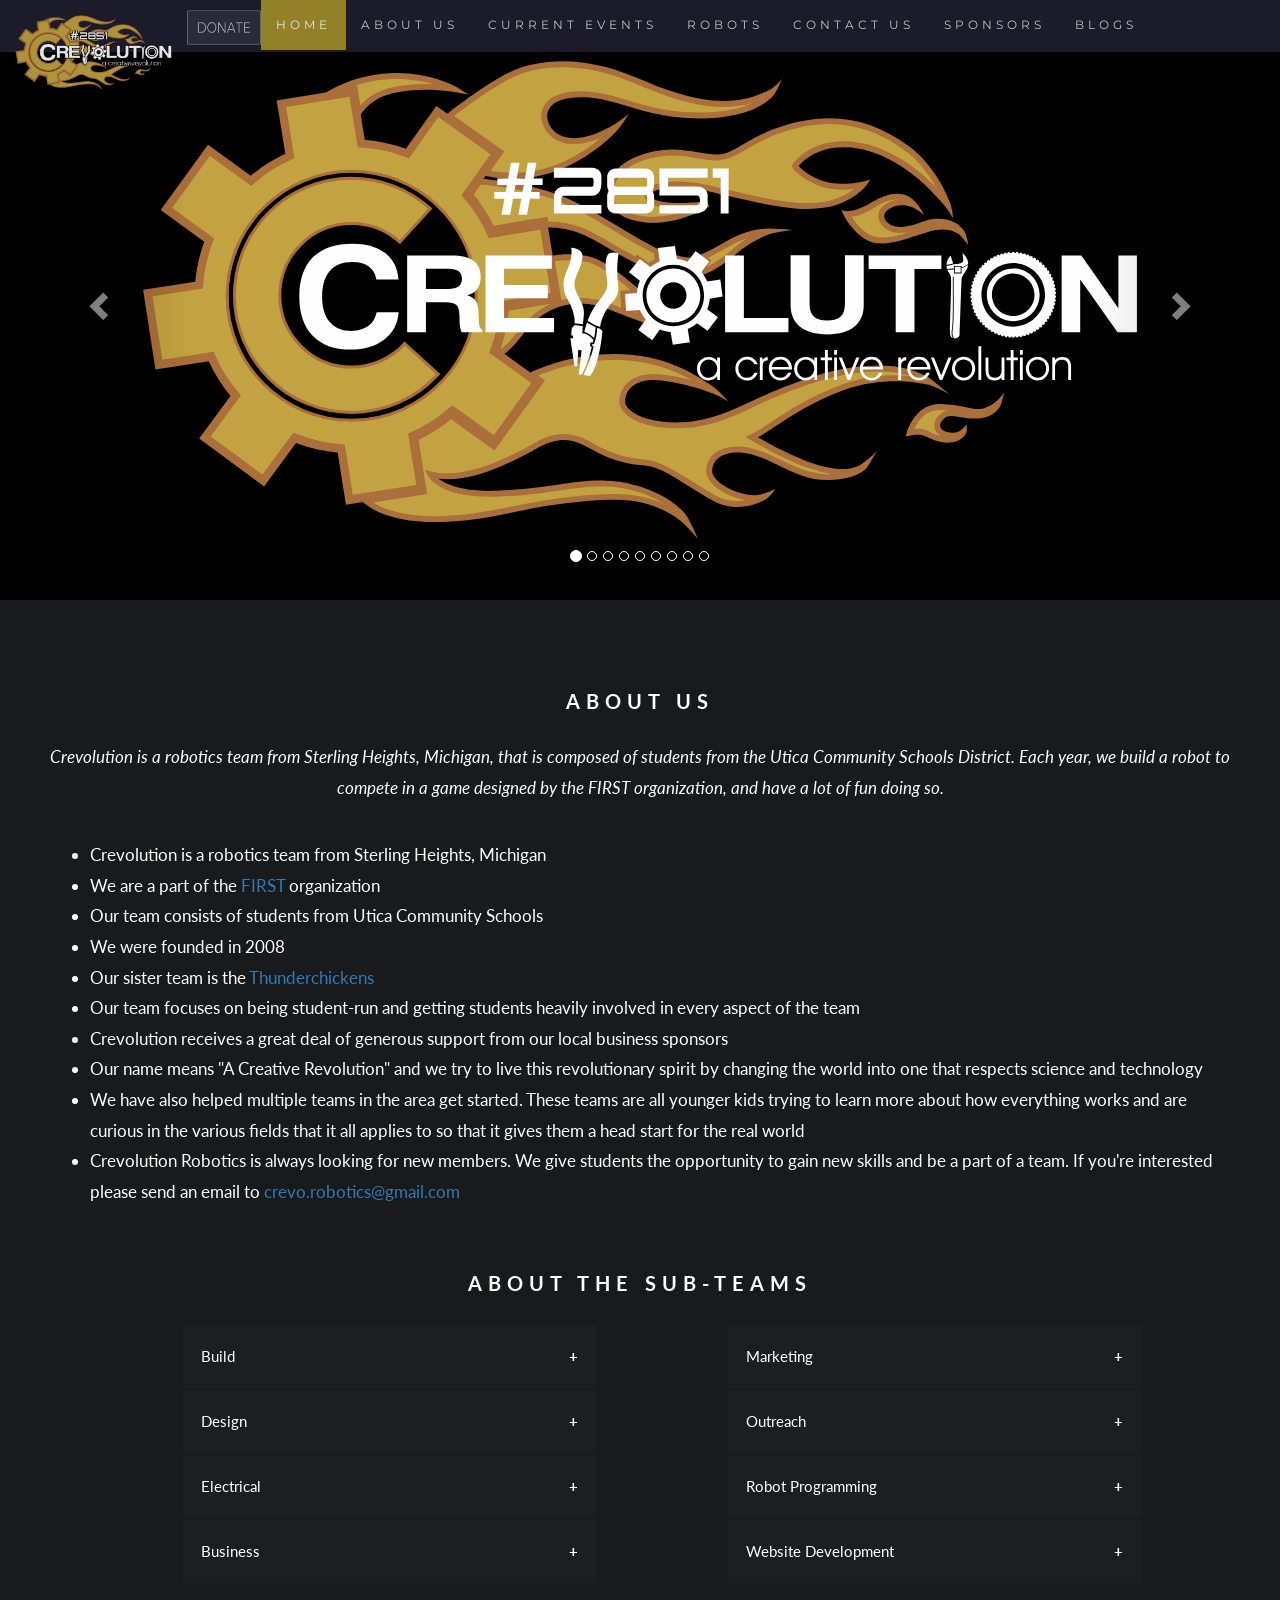
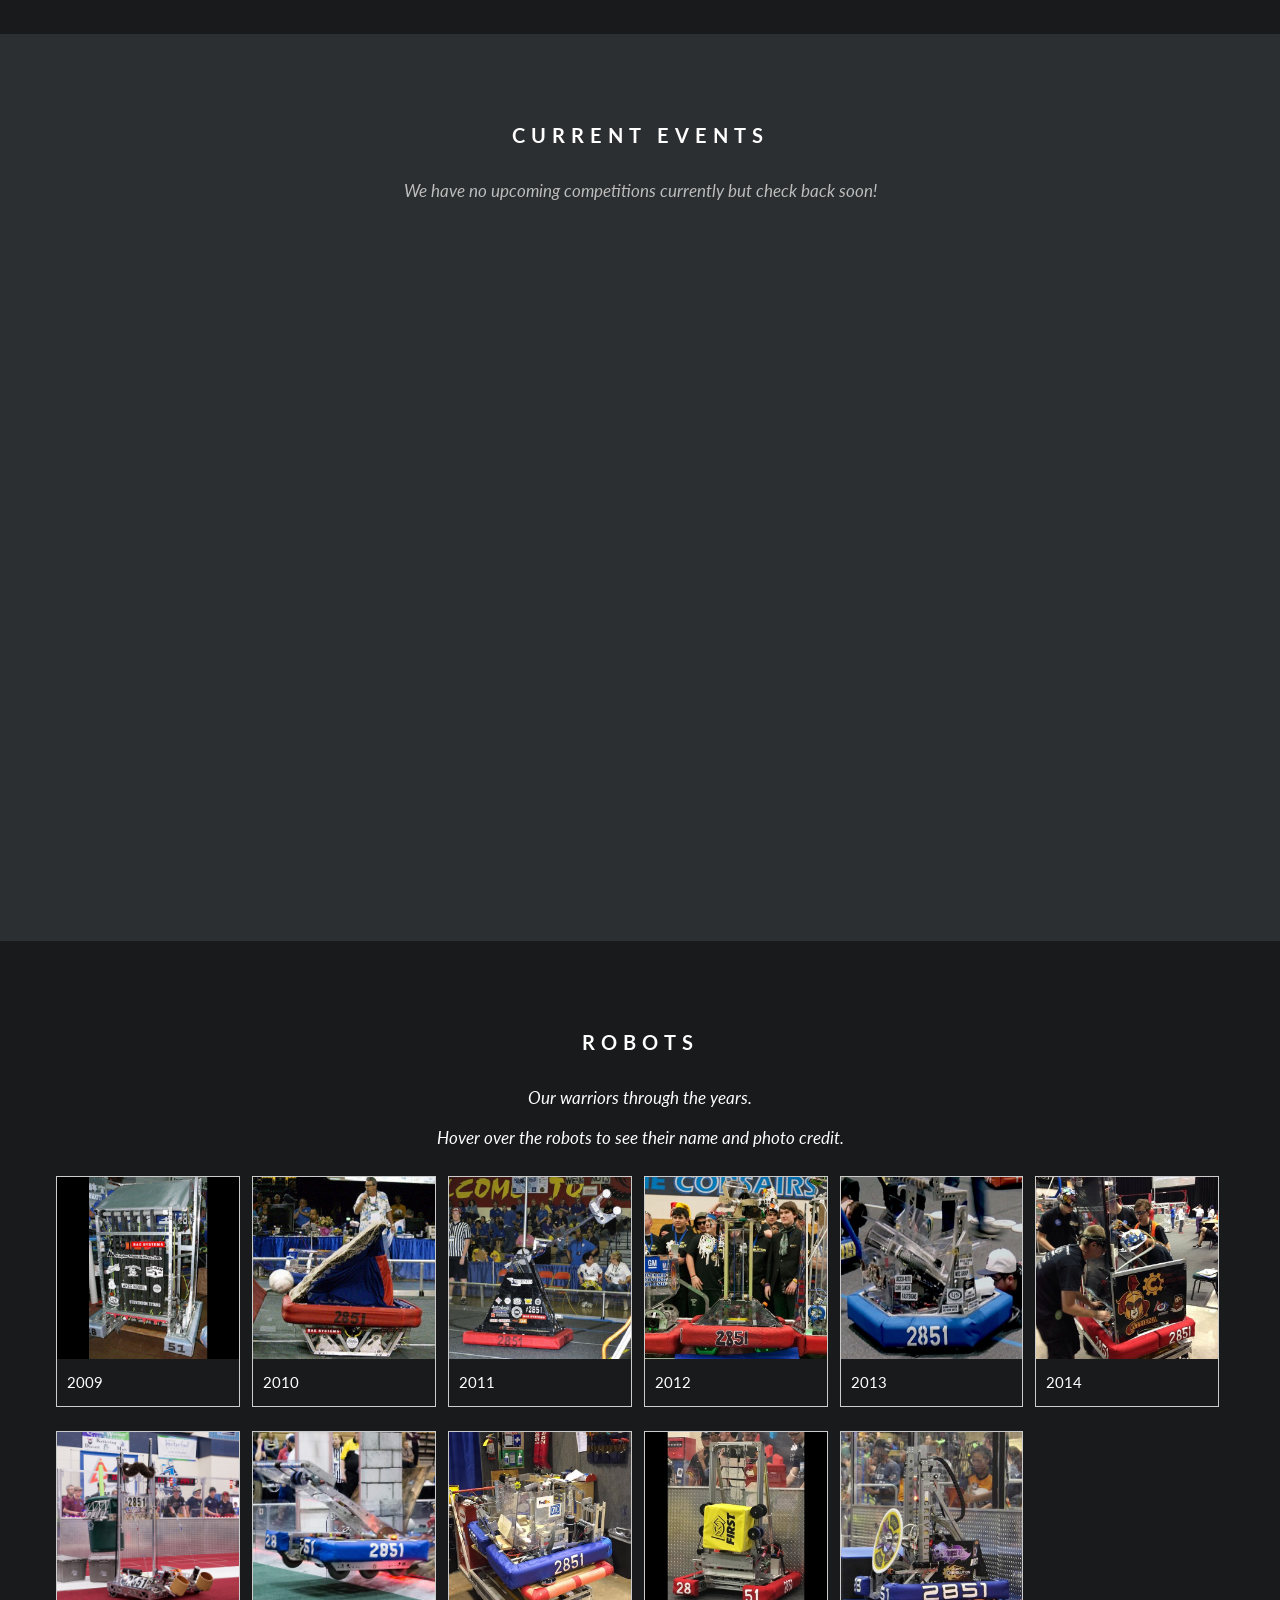
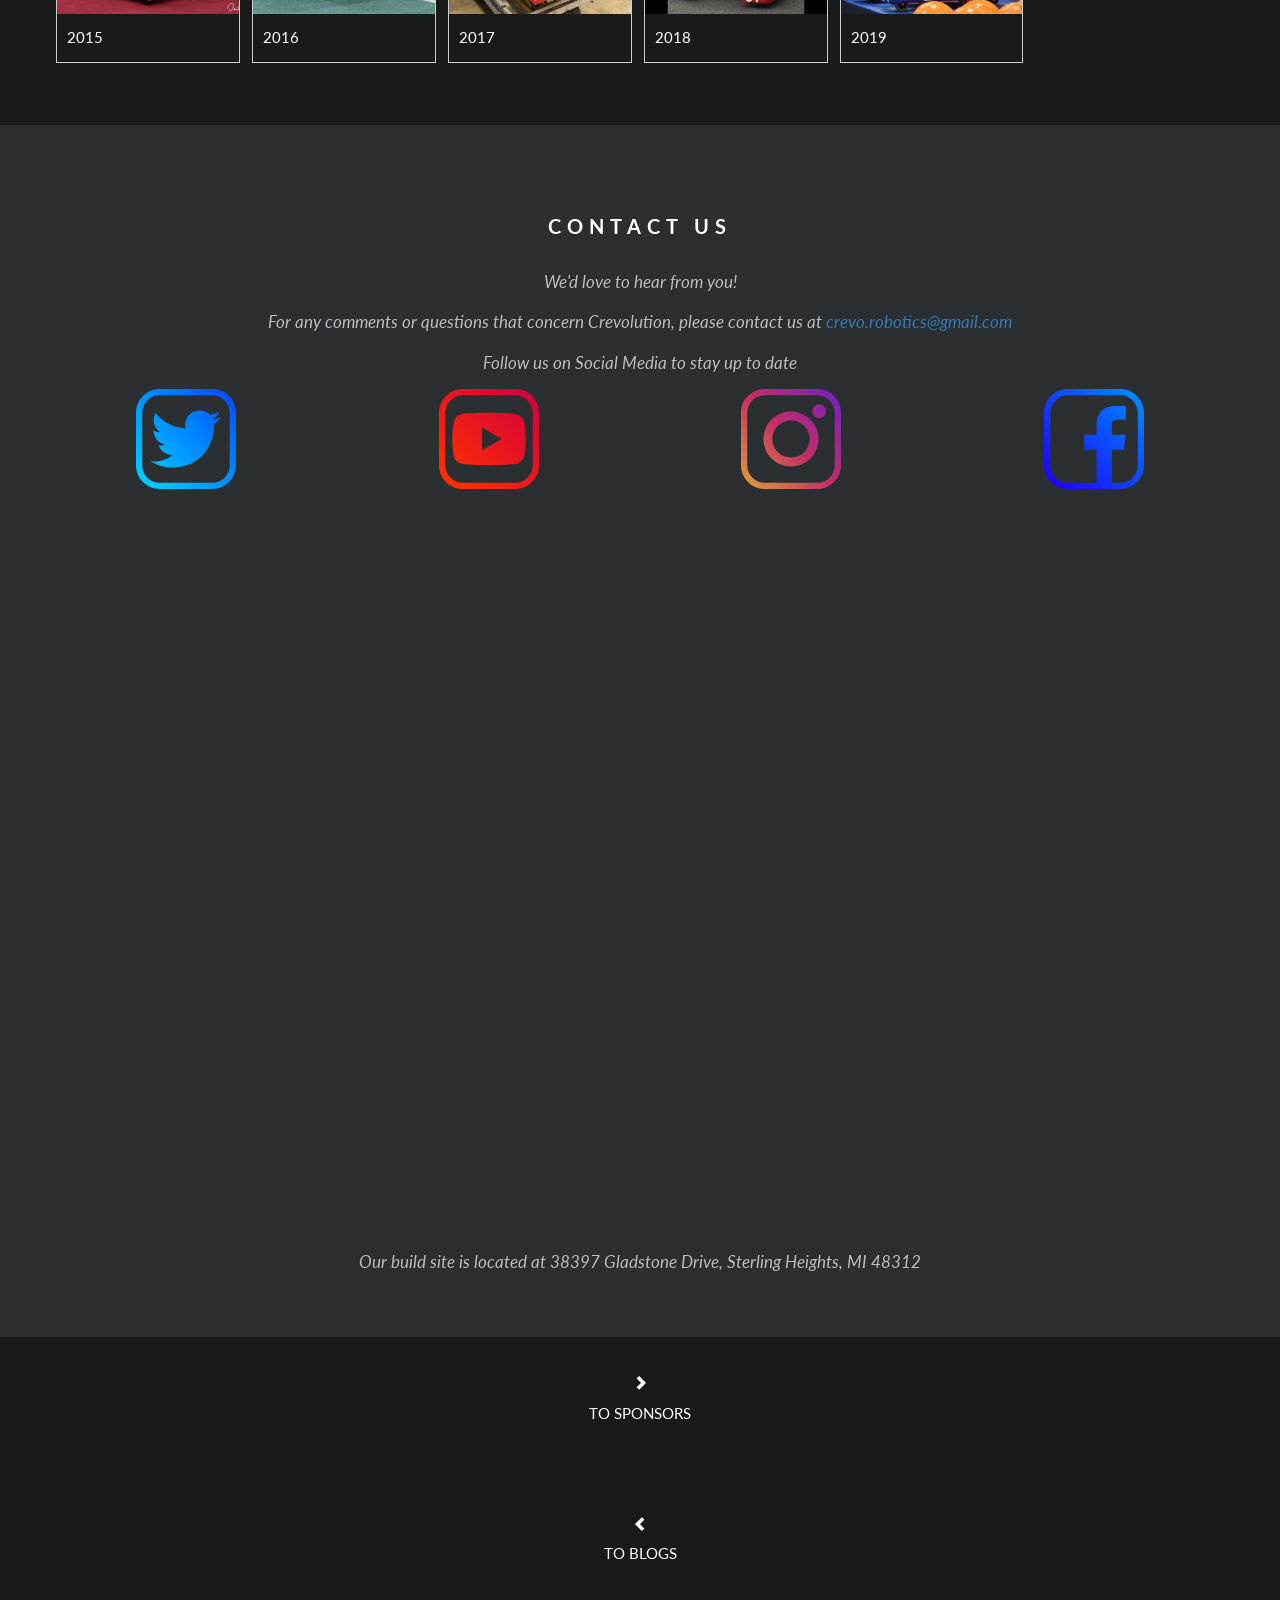
==== commit d6aaa935: "init" ====
--- a/index.html
+++ b/index.html
@@ -1,788 +1,639 @@
-<!DOCTYPE html>
-<html data-darkreader-mode="dynamic" data-darkreader-scheme="dark" lang="en"><head>
-<meta http-equiv="content-type" content="text/html; charset=UTF-8"><style class="darkreader darkreader--fallback" media="screen"></style><style class="darkreader darkreader--text" media="screen"></style><style class="darkreader darkreader--invert" media="screen">.jfk-bubble.gtx-bubble, .captcheck_answer_label > input + img, span#closed_text > img[src^="https://www.gstatic.com/images/branding/googlelogo"], span[data-href^="https://www.hcaptcha.com/"] > #icon, #bit-notification-bar-iframe, ::-webkit-calendar-picker-indicator {
-    filter: invert(100%) hue-rotate(180deg) contrast(90%) !important;
-}</style><style class="darkreader darkreader--inline" media="screen">[data-darkreader-inline-bgcolor] {
-  background-color: var(--darkreader-inline-bgcolor) !important;
-}
-[data-darkreader-inline-bgimage] {
-  background-image: var(--darkreader-inline-bgimage) !important;
-}
-[data-darkreader-inline-border] {
-  border-color: var(--darkreader-inline-border) !important;
-}
-[data-darkreader-inline-border-bottom] {
-  border-bottom-color: var(--darkreader-inline-border-bottom) !important;
-}
-[data-darkreader-inline-border-left] {
-  border-left-color: var(--darkreader-inline-border-left) !important;
-}
-[data-darkreader-inline-border-right] {
-  border-right-color: var(--darkreader-inline-border-right) !important;
-}
-[data-darkreader-inline-border-top] {
-  border-top-color: var(--darkreader-inline-border-top) !important;
-}
-[data-darkreader-inline-boxshadow] {
-  box-shadow: var(--darkreader-inline-boxshadow) !important;
-}
-[data-darkreader-inline-color] {
-  color: var(--darkreader-inline-color) !important;
-}
-[data-darkreader-inline-fill] {
-  fill: var(--darkreader-inline-fill) !important;
-}
-[data-darkreader-inline-stroke] {
-  stroke: var(--darkreader-inline-stroke) !important;
-}
-[data-darkreader-inline-outline] {
-  outline-color: var(--darkreader-inline-outline) !important;
-}
-[data-darkreader-inline-stopcolor] {
-  stop-color: var(--darkreader-inline-stopcolor) !important;
-}</style><style class="darkreader darkreader--variables" media="screen">:root {
-   --darkreader-neutral-background: #131516;
-   --darkreader-neutral-text: #d8d4cf;
-   --darkreader-selection-background: #004daa;
-   --darkreader-selection-text: #e8e6e3;
-}</style><style class="darkreader darkreader--root-vars" media="screen"></style><style class="darkreader darkreader--user-agent" media="screen">html {
-    background-color: #181a1b !important;
-}
-html {
-    color-scheme: dark !important;
-}
-html, body {
-    background-color: #181a1b;
-}
-html, body {
-    border-color: #736b5e;
-    color: #e8e6e3;
-}
-a {
-    color: #3391ff;
-}
-table {
-    border-color: #545b5e;
-}
-::placeholder {
-    color: #b2aba1;
-}
-input:-webkit-autofill,
-textarea:-webkit-autofill,
-select:-webkit-autofill {
-    background-color: #404400 !important;
-    color: #e8e6e3 !important;
-}
-::-webkit-scrollbar {
-    background-color: #202324;
-    color: #aba499;
-}
-::-webkit-scrollbar-thumb {
-    background-color: #454a4d;
-}
-::-webkit-scrollbar-thumb:hover {
-    background-color: #575e62;
-}
-::-webkit-scrollbar-thumb:active {
-    background-color: #484e51;
-}
-::-webkit-scrollbar-corner {
-    background-color: #181a1b;
-}
-* {
-    scrollbar-color: #454a4d #202324;
-}
-::selection {
-    background-color: #004daa !important;
-    color: #e8e6e3 !important;
-}
-::-moz-selection {
-    background-color: #004daa !important;
-    color: #e8e6e3 !important;
-}</style>
-	  <!-- Theme Made By www.w3schools.com - No Copyright -->
-	  <meta charset="UTF8">
-	  <meta name="viewport" content="width=device-width, initial-scale=1">
-	  <link rel="icon" href="crevolutionrobotics.org_files/C_logo.png" type="image/png" sizes="16x16">
-	  <link rel="stylesheet" href="crevolutionrobotics.org_files/bootstrap.css"><style class="darkreader darkreader--cors" media="screen">html{font-family:sans-serif;-ms-text-size-adjust:100%;-webkit-text-size-adjust:100%}body{margin:0}article,aside,details,figcaption,figure,footer,header,hgroup,main,menu,nav,section,summary{display:block}audio,canvas,progress,video{display:inline-block;vertical-align:baseline}audio:not([controls]){display:none;height:0}[hidden],template{display:none}a{background-color:transparent}a:active,a:hover{outline:0}abbr[title]{border-bottom:none;text-decoration:underline;-webkit-text-decoration:underline dotted;-moz-text-decoration:underline dotted;text-decoration:underline dotted}b,strong{font-weight:700}dfn{font-style:italic}h1{font-size:2em;margin:.67em 0}mark{background:#ff0;color:#000}small{font-size:80%}sub,sup{font-size:75%;line-height:0;position:relative;vertical-align:baseline}sup{top:-.5em}sub{bottom:-.25em}img{border:0}svg:not(:root){overflow:hidden}figure{margin:1em 40px}hr{-webkit-box-sizing:content-box;-moz-box-sizing:content-box;box-sizing:content-box;height:0}pre{overflow:auto}code,kbd,pre,samp{font-family:monospace,monospace;font-size:1em}button,input,optgroup,select,textarea{color:inherit;font:inherit;margin:0}button{overflow:visible}button,select{text-transform:none}button,html input[type=button],input[type=reset],input[type=submit]{-webkit-appearance:button;cursor:pointer}button[disabled],html input[disabled]{cursor:default}button::-moz-focus-inner,input::-moz-focus-inner{border:0;padding:0}input{line-height:normal}input[type=checkbox],input[type=radio]{-webkit-box-sizing:border-box;-moz-box-sizing:border-box;box-sizing:border-box;padding:0}input[type=number]::-webkit-inner-spin-button,input[type=number]::-webkit-outer-spin-button{height:auto}input[type=search]{-webkit-appearance:textfield;-webkit-box-sizing:content-box;-moz-box-sizing:content-box;box-sizing:content-box}input[type=search]::-webkit-search-cancel-button,input[type=search]::-webkit-search-decoration{-webkit-appearance:none}fieldset{border:1px solid silver;margin:0 2px;padding:.35em .625em .75em}legend{border:0;padding:0}textarea{overflow:auto}optgroup{font-weight:700}table{border-collapse:collapse;border-spacing:0}td,th{padding:0}@media print{*,:after,:before{color:#000!important;text-shadow:none!important;background:0 0!important;-webkit-box-shadow:none!important;box-shadow:none!important}a,a:visited{text-decoration:underline}a[href]:after{content:" (" attr(href) ")"}abbr[title]:after{content:" (" attr(title) ")"}a[href^="#"]:after,a[href^="javascript:"]:after{content:""}blockquote,pre{border:1px solid #999;page-break-inside:avoid}thead{display:table-header-group}img,tr{page-break-inside:avoid}img{max-width:100%!important}h2,h3,p{orphans:3;widows:3}h2,h3{page-break-after:avoid}.navbar{display:none}.btn>.caret,.dropup>.btn>.caret{border-top-color:#000!important}.label{border:1px solid #000}.table{border-collapse:collapse!important}.table td,.table th{background-color:#fff!important}.table-bordered td,.table-bordered th{border:1px solid #ddd!important}}.glyphicon{position:relative;top:1px;display:inline-block;font-family:"Glyphicons Halflings";font-style:normal;font-weight:400;line-height:1;-webkit-font-smoothing:antialiased;-moz-osx-font-smoothing:grayscale}.glyphicon-asterisk:before{content:"\002a"}.glyphicon-plus:before{content:"\002b"}.glyphicon-eur:before,.glyphicon-euro:before{content:"\20ac"}.glyphicon-minus:before{content:"\2212"}.glyphicon-cloud:before{content:"\2601"}.glyphicon-envelope:before{content:"\2709"}.glyphicon-pencil:before{content:"\270f"}.glyphicon-glass:before{content:"\e001"}.glyphicon-music:before{content:"\e002"}.glyphicon-search:before{content:"\e003"}.glyphicon-heart:before{content:"\e005"}.glyphicon-star:before{content:"\e006"}.glyphicon-star-empty:before{content:"\e007"}.glyphicon-user:before{content:"\e008"}.glyphicon-film:before{content:"\e009"}.glyphicon-th-large:before{content:"\e010"}.glyphicon-th:before{content:"\e011"}.glyphicon-th-list:before{content:"\e012"}.glyphicon-ok:before{content:"\e013"}.glyphicon-remove:before{content:"\e014"}.glyphicon-zoom-in:before{content:"\e015"}.glyphicon-zoom-out:before{content:"\e016"}.glyphicon-off:before{content:"\e017"}.glyphicon-signal:before{content:"\e018"}.glyphicon-cog:before{content:"\e019"}.glyphicon-trash:before{content:"\e020"}.glyphicon-home:before{content:"\e021"}.glyphicon-file:before{content:"\e022"}.glyphicon-time:before{content:"\e023"}.glyphicon-road:before{content:"\e024"}.glyphicon-download-alt:before{content:"\e025"}.glyphicon-download:before{content:"\e026"}.glyphicon-upload:before{content:"\e027"}.glyphicon-inbox:before{content:"\e028"}.glyphicon-play-circle:before{content:"\e029"}.glyphicon-repeat:before{content:"\e030"}.glyphicon-refresh:before{content:"\e031"}.glyphicon-list-alt:before{content:"\e032"}.glyphicon-lock:before{content:"\e033"}.glyphicon-flag:before{content:"\e034"}.glyphicon-headphones:before{content:"\e035"}.glyphicon-volume-off:before{content:"\e036"}.glyphicon-volume-down:before{content:"\e037"}.glyphicon-volume-up:before{content:"\e038"}.glyphicon-qrcode:before{content:"\e039"}.glyphicon-barcode:before{content:"\e040"}.glyphicon-tag:before{content:"\e041"}.glyphicon-tags:before{content:"\e042"}.glyphicon-book:before{content:"\e043"}.glyphicon-bookmark:before{content:"\e044"}.glyphicon-print:before{content:"\e045"}.glyphicon-camera:before{content:"\e046"}.glyphicon-font:before{content:"\e047"}.glyphicon-bold:before{content:"\e048"}.glyphicon-italic:before{content:"\e049"}.glyphicon-text-height:before{content:"\e050"}.glyphicon-text-width:before{content:"\e051"}.glyphicon-align-left:before{content:"\e052"}.glyphicon-align-center:before{content:"\e053"}.glyphicon-align-right:before{content:"\e054"}.glyphicon-align-justify:before{content:"\e055"}.glyphicon-list:before{content:"\e056"}.glyphicon-indent-left:before{content:"\e057"}.glyphicon-indent-right:before{content:"\e058"}.glyphicon-facetime-video:before{content:"\e059"}.glyphicon-picture:before{content:"\e060"}.glyphicon-map-marker:before{content:"\e062"}.glyphicon-adjust:before{content:"\e063"}.glyphicon-tint:before{content:"\e064"}.glyphicon-edit:before{content:"\e065"}.glyphicon-share:before{content:"\e066"}.glyphicon-check:before{content:"\e067"}.glyphicon-move:before{content:"\e068"}.glyphicon-step-backward:before{content:"\e069"}.glyphicon-fast-backward:before{content:"\e070"}.glyphicon-backward:before{content:"\e071"}.glyphicon-play:before{content:"\e072"}.glyphicon-pause:before{content:"\e073"}.glyphicon-stop:before{content:"\e074"}.glyphicon-forward:before{content:"\e075"}.glyphicon-fast-forward:before{content:"\e076"}.glyphicon-step-forward:before{content:"\e077"}.glyphicon-eject:before{content:"\e078"}.glyphicon-chevron-left:before{content:"\e079"}.glyphicon-chevron-right:before{content:"\e080"}.glyphicon-plus-sign:before{content:"\e081"}.glyphicon-minus-sign:before{content:"\e082"}.glyphicon-remove-sign:before{content:"\e083"}.glyphicon-ok-sign:before{content:"\e084"}.glyphicon-question-sign:before{content:"\e085"}.glyphicon-info-sign:before{content:"\e086"}.glyphicon-screenshot:before{content:"\e087"}.glyphicon-remove-circle:before{content:"\e088"}.glyphicon-ok-circle:before{content:"\e089"}.glyphicon-ban-circle:before{content:"\e090"}.glyphicon-arrow-left:before{content:"\e091"}.glyphicon-arrow-right:before{content:"\e092"}.glyphicon-arrow-up:before{content:"\e093"}.glyphicon-arrow-down:before{content:"\e094"}.glyphicon-share-alt:before{content:"\e095"}.glyphicon-resize-full:before{content:"\e096"}.glyphicon-resize-small:before{content:"\e097"}.glyphicon-exclamation-sign:before{content:"\e101"}.glyphicon-gift:before{content:"\e102"}.glyphicon-leaf:before{content:"\e103"}.glyphicon-fire:before{content:"\e104"}.glyphicon-eye-open:before{content:"\e105"}.glyphicon-eye-close:before{content:"\e106"}.glyphicon-warning-sign:before{content:"\e107"}.glyphicon-plane:before{content:"\e108"}.glyphicon-calendar:before{content:"\e109"}.glyphicon-random:before{content:"\e110"}.glyphicon-comment:before{content:"\e111"}.glyphicon-magnet:before{content:"\e112"}.glyphicon-chevron-up:before{content:"\e113"}.glyphicon-chevron-down:before{content:"\e114"}.glyphicon-retweet:before{content:"\e115"}.glyphicon-shopping-cart:before{content:"\e116"}.glyphicon-folder-close:before{content:"\e117"}.glyphicon-folder-open:before{content:"\e118"}.glyphicon-resize-vertical:before{content:"\e119"}.glyphicon-resize-horizontal:before{content:"\e120"}.glyphicon-hdd:before{content:"\e121"}.glyphicon-bullhorn:before{content:"\e122"}.glyphicon-bell:before{content:"\e123"}.glyphicon-certificate:before{content:"\e124"}.glyphicon-thumbs-up:before{content:"\e125"}.glyphicon-thumbs-down:before{content:"\e126"}.glyphicon-hand-right:before{content:"\e127"}.glyphicon-hand-left:before{content:"\e128"}.glyphicon-hand-up:before{content:"\e129"}.glyphicon-hand-down:before{content:"\e130"}.glyphicon-circle-arrow-right:before{content:"\e131"}.glyphicon-circle-arrow-left:before{content:"\e132"}.glyphicon-circle-arrow-up:before{content:"\e133"}.glyphicon-circle-arrow-down:before{content:"\e134"}.glyphicon-globe:before{content:"\e135"}.glyphicon-wrench:before{content:"\e136"}.glyphicon-tasks:before{content:"\e137"}.glyphicon-filter:before{content:"\e138"}.glyphicon-briefcase:before{content:"\e139"}.glyphicon-fullscreen:before{content:"\e140"}.glyphicon-dashboard:before{content:"\e141"}.glyphicon-paperclip:before{content:"\e142"}.glyphicon-heart-empty:before{content:"\e143"}.glyphicon-link:before{content:"\e144"}.glyphicon-phone:before{content:"\e145"}.glyphicon-pushpin:before{content:"\e146"}.glyphicon-usd:before{content:"\e148"}.glyphicon-gbp:before{content:"\e149"}.glyphicon-sort:before{content:"\e150"}.glyphicon-sort-by-alphabet:before{content:"\e151"}.glyphicon-sort-by-alphabet-alt:before{content:"\e152"}.glyphicon-sort-by-order:before{content:"\e153"}.glyphicon-sort-by-order-alt:before{content:"\e154"}.glyphicon-sort-by-attributes:before{content:"\e155"}.glyphicon-sort-by-attributes-alt:before{content:"\e156"}.glyphicon-unchecked:before{content:"\e157"}.glyphicon-expand:before{content:"\e158"}.glyphicon-collapse-down:before{content:"\e159"}.glyphicon-collapse-up:before{content:"\e160"}.glyphicon-log-in:before{content:"\e161"}.glyphicon-flash:before{content:"\e162"}.glyphicon-log-out:before{content:"\e163"}.glyphicon-new-window:before{content:"\e164"}.glyphicon-record:before{content:"\e165"}.glyphicon-save:before{content:"\e166"}.glyphicon-open:before{content:"\e167"}.glyphicon-saved:before{content:"\e168"}.glyphicon-import:before{content:"\e169"}.glyphicon-export:before{content:"\e170"}.glyphicon-send:before{content:"\e171"}.glyphicon-floppy-disk:before{content:"\e172"}.glyphicon-floppy-saved:before{content:"\e173"}.glyphicon-floppy-remove:before{content:"\e174"}.glyphicon-floppy-save:before{content:"\e175"}.glyphicon-floppy-open:before{content:"\e176"}.glyphicon-credit-card:before{content:"\e177"}.glyphicon-transfer:before{content:"\e178"}.glyphicon-cutlery:before{content:"\e179"}.glyphicon-header:before{content:"\e180"}.glyphicon-compressed:before{content:"\e181"}.glyphicon-earphone:before{content:"\e182"}.glyphicon-phone-alt:before{content:"\e183"}.glyphicon-tower:before{content:"\e184"}.glyphicon-stats:before{content:"\e185"}.glyphicon-sd-video:before{content:"\e186"}.glyphicon-hd-video:before{content:"\e187"}.glyphicon-subtitles:before{content:"\e188"}.glyphicon-sound-stereo:before{content:"\e189"}.glyphicon-sound-dolby:before{content:"\e190"}.glyphicon-sound-5-1:before{content:"\e191"}.glyphicon-sound-6-1:before{content:"\e192"}.glyphicon-sound-7-1:before{content:"\e193"}.glyphicon-copyright-mark:before{content:"\e194"}.glyphicon-registration-mark:before{content:"\e195"}.glyphicon-cloud-download:before{content:"\e197"}.glyphicon-cloud-upload:before{content:"\e198"}.glyphicon-tree-conifer:before{content:"\e199"}.glyphicon-tree-deciduous:before{content:"\e200"}.glyphicon-cd:before{content:"\e201"}.glyphicon-save-file:before{content:"\e202"}.glyphicon-open-file:before{content:"\e203"}.glyphicon-level-up:before{content:"\e204"}.glyphicon-copy:before{content:"\e205"}.glyphicon-paste:before{content:"\e206"}.glyphicon-alert:before{content:"\e209"}.glyphicon-equalizer:before{content:"\e210"}.glyphicon-king:before{content:"\e211"}.glyphicon-queen:before{content:"\e212"}.glyphicon-pawn:before{content:"\e213"}.glyphicon-bishop:before{content:"\e214"}.glyphicon-knight:before{content:"\e215"}.glyphicon-baby-formula:before{content:"\e216"}.glyphicon-tent:before{content:"\26fa"}.glyphicon-blackboard:before{content:"\e218"}.glyphicon-bed:before{content:"\e219"}.glyphicon-apple:before{content:"\f8ff"}.glyphicon-erase:before{content:"\e221"}.glyphicon-hourglass:before{content:"\231b"}.glyphicon-lamp:before{content:"\e223"}.glyphicon-duplicate:before{content:"\e224"}.glyphicon-piggy-bank:before{content:"\e225"}.glyphicon-scissors:before{content:"\e226"}.glyphicon-bitcoin:before{content:"\e227"}.glyphicon-btc:before{content:"\e227"}.glyphicon-xbt:before{content:"\e227"}.glyphicon-yen:before{content:"\00a5"}.glyphicon-jpy:before{content:"\00a5"}.glyphicon-ruble:before{content:"\20bd"}.glyphicon-rub:before{content:"\20bd"}.glyphicon-scale:before{content:"\e230"}.glyphicon-ice-lolly:before{content:"\e231"}.glyphicon-ice-lolly-tasted:before{content:"\e232"}.glyphicon-education:before{content:"\e233"}.glyphicon-option-horizontal:before{content:"\e234"}.glyphicon-option-vertical:before{content:"\e235"}.glyphicon-menu-hamburger:before{content:"\e236"}.glyphicon-modal-window:before{content:"\e237"}.glyphicon-oil:before{content:"\e238"}.glyphicon-grain:before{content:"\e239"}.glyphicon-sunglasses:before{content:"\e240"}.glyphicon-text-size:before{content:"\e241"}.glyphicon-text-color:before{content:"\e242"}.glyphicon-text-background:before{content:"\e243"}.glyphicon-object-align-top:before{content:"\e244"}.glyphicon-object-align-bottom:before{content:"\e245"}.glyphicon-object-align-horizontal:before{content:"\e246"}.glyphicon-object-align-left:before{content:"\e247"}.glyphicon-object-align-vertical:before{content:"\e248"}.glyphicon-object-align-right:before{content:"\e249"}.glyphicon-triangle-right:before{content:"\e250"}.glyphicon-triangle-left:before{content:"\e251"}.glyphicon-triangle-bottom:before{content:"\e252"}.glyphicon-triangle-top:before{content:"\e253"}.glyphicon-console:before{content:"\e254"}.glyphicon-superscript:before{content:"\e255"}.glyphicon-subscript:before{content:"\e256"}.glyphicon-menu-left:before{content:"\e257"}.glyphicon-menu-right:before{content:"\e258"}.glyphicon-menu-down:before{content:"\e259"}.glyphicon-menu-up:before{content:"\e260"}*{-webkit-box-sizing:border-box;-moz-box-sizing:border-box;box-sizing:border-box}:after,:before{-webkit-box-sizing:border-box;-moz-box-sizing:border-box;box-sizing:border-box}html{font-size:10px;-webkit-tap-highlight-color:rgba(0,0,0,0)}body{font-family:"Helvetica Neue",Helvetica,Arial,sans-serif;font-size:14px;line-height:1.42857143;color:#333;background-color:#fff}button,input,select,textarea{font-family:inherit;font-size:inherit;line-height:inherit}a{color:#337ab7;text-decoration:none}a:focus,a:hover{color:#23527c;text-decoration:underline}a:focus{outline:5px auto -webkit-focus-ring-color;outline-offset:-2px}figure{margin:0}img{vertical-align:middle}.carousel-inner>.item>a>img,.carousel-inner>.item>img,.img-responsive,.thumbnail a>img,.thumbnail>img{display:block;max-width:100%;height:auto}.img-rounded{border-radius:6px}.img-thumbnail{padding:4px;line-height:1.42857143;background-color:#fff;border:1px solid #ddd;border-radius:4px;-webkit-transition:all .2s ease-in-out;-o-transition:all .2s ease-in-out;transition:all .2s ease-in-out;display:inline-block;max-width:100%;height:auto}.img-circle{border-radius:50%}hr{margin-top:20px;margin-bottom:20px;border:0;border-top:1px solid #eee}.sr-only{position:absolute;width:1px;height:1px;padding:0;margin:-1px;overflow:hidden;clip:rect(0,0,0,0);border:0}.sr-only-focusable:active,.sr-only-focusable:focus{position:static;width:auto;height:auto;margin:0;overflow:visible;clip:auto}[role=button]{cursor:pointer}.h1,.h2,.h3,.h4,.h5,.h6,h1,h2,h3,h4,h5,h6{font-family:inherit;font-weight:500;line-height:1.1;color:inherit}.h1 .small,.h1 small,.h2 .small,.h2 small,.h3 .small,.h3 small,.h4 .small,.h4 small,.h5 .small,.h5 small,.h6 .small,.h6 small,h1 .small,h1 small,h2 .small,h2 small,h3 .small,h3 small,h4 .small,h4 small,h5 .small,h5 small,h6 .small,h6 small{font-weight:400;line-height:1;color:#777}.h1,.h2,.h3,h1,h2,h3{margin-top:20px;margin-bottom:10px}.h1 .small,.h1 small,.h2 .small,.h2 small,.h3 .small,.h3 small,h1 .small,h1 small,h2 .small,h2 small,h3 .small,h3 small{font-size:65%}.h4,.h5,.h6,h4,h5,h6{margin-top:10px;margin-bottom:10px}.h4 .small,.h4 small,.h5 .small,.h5 small,.h6 .small,.h6 small,h4 .small,h4 small,h5 .small,h5 small,h6 .small,h6 small{font-size:75%}.h1,h1{font-size:36px}.h2,h2{font-size:30px}.h3,h3{font-size:24px}.h4,h4{font-size:18px}.h5,h5{font-size:14px}.h6,h6{font-size:12px}p{margin:0 0 10px}.lead{margin-bottom:20px;font-size:16px;font-weight:300;line-height:1.4}@media (min-width:768px){.lead{font-size:21px}}.small,small{font-size:85%}.mark,mark{padding:.2em;background-color:#fcf8e3}.text-left{text-align:left}.text-right{text-align:right}.text-center{text-align:center}.text-justify{text-align:justify}.text-nowrap{white-space:nowrap}.text-lowercase{text-transform:lowercase}.text-uppercase{text-transform:uppercase}.text-capitalize{text-transform:capitalize}.text-muted{color:#777}.text-primary{color:#337ab7}a.text-primary:focus,a.text-primary:hover{color:#286090}.text-success{color:#3c763d}a.text-success:focus,a.text-success:hover{color:#2b542c}.text-info{color:#31708f}a.text-info:focus,a.text-info:hover{color:#245269}.text-warning{color:#8a6d3b}a.text-warning:focus,a.text-warning:hover{color:#66512c}.text-danger{color:#a94442}a.text-danger:focus,a.text-danger:hover{color:#843534}.bg-primary{color:#fff;background-color:#337ab7}a.bg-primary:focus,a.bg-primary:hover{background-color:#286090}.bg-success{background-color:#dff0d8}a.bg-success:focus,a.bg-success:hover{background-color:#c1e2b3}.bg-info{background-color:#d9edf7}a.bg-info:focus,a.bg-info:hover{background-color:#afd9ee}.bg-warning{background-color:#fcf8e3}a.bg-warning:focus,a.bg-warning:hover{background-color:#f7ecb5}.bg-danger{background-color:#f2dede}a.bg-danger:focus,a.bg-danger:hover{background-color:#e4b9b9}.page-header{padding-bottom:9px;margin:40px 0 20px;border-bottom:1px solid #eee}ol,ul{margin-top:0;margin-bottom:10px}ol ol,ol ul,ul ol,ul ul{margin-bottom:0}.list-unstyled{padding-left:0;list-style:none}.list-inline{padding-left:0;list-style:none;margin-left:-5px}.list-inline>li{display:inline-block;padding-right:5px;padding-left:5px}dl{margin-top:0;margin-bottom:20px}dd,dt{line-height:1.42857143}dt{font-weight:700}dd{margin-left:0}@media (min-width:768px){.dl-horizontal dt{float:left;width:160px;clear:left;text-align:right;overflow:hidden;text-overflow:ellipsis;white-space:nowrap}.dl-horizontal dd{margin-left:180px}}abbr[data-original-title],abbr[title]{cursor:help}.initialism{font-size:90%;text-transform:uppercase}blockquote{padding:10px 20px;margin:0 0 20px;font-size:17.5px;border-left:5px solid #eee}blockquote ol:last-child,blockquote p:last-child,blockquote ul:last-child{margin-bottom:0}blockquote .small,blockquote footer,blockquote small{display:block;font-size:80%;line-height:1.42857143;color:#777}blockquote .small:before,blockquote footer:before,blockquote small:before{content:"\2014 \00A0"}.blockquote-reverse,blockquote.pull-right{padding-right:15px;padding-left:0;text-align:right;border-right:5px solid #eee;border-left:0}.blockquote-reverse .small:before,.blockquote-reverse footer:before,.blockquote-reverse small:before,blockquote.pull-right .small:before,blockquote.pull-right footer:before,blockquote.pull-right small:before{content:""}.blockquote-reverse .small:after,.blockquote-reverse footer:after,.blockquote-reverse small:after,blockquote.pull-right .small:after,blockquote.pull-right footer:after,blockquote.pull-right small:after{content:"\00A0 \2014"}address{margin-bottom:20px;font-style:normal;line-height:1.42857143}code,kbd,pre,samp{font-family:Menlo,Monaco,Consolas,"Courier New",monospace}code{padding:2px 4px;font-size:90%;color:#c7254e;background-color:#f9f2f4;border-radius:4px}kbd{padding:2px 4px;font-size:90%;color:#fff;background-color:#333;border-radius:3px;-webkit-box-shadow:inset 0 -1px 0 rgba(0,0,0,.25);box-shadow:inset 0 -1px 0 rgba(0,0,0,.25)}kbd kbd{padding:0;font-size:100%;font-weight:700;-webkit-box-shadow:none;box-shadow:none}pre{display:block;padding:9.5px;margin:0 0 10px;font-size:13px;line-height:1.42857143;color:#333;word-break:break-all;word-wrap:break-word;background-color:#f5f5f5;border:1px solid #ccc;border-radius:4px}pre code{padding:0;font-size:inherit;color:inherit;white-space:pre-wrap;background-color:transparent;border-radius:0}.pre-scrollable{max-height:340px;overflow-y:scroll}.container{padding-right:15px;padding-left:15px;margin-right:auto;margin-left:auto}@media (min-width:768px){.container{width:750px}}@media (min-width:992px){.container{width:970px}}@media (min-width:1200px){.container{width:1170px}}.container-fluid{padding-right:15px;padding-left:15px;margin-right:auto;margin-left:auto}.row{margin-right:-15px;margin-left:-15px}.row-no-gutters{margin-right:0;margin-left:0}.row-no-gutters [class*=col-]{padding-right:0;padding-left:0}.col-lg-1,.col-lg-10,.col-lg-11,.col-lg-12,.col-lg-2,.col-lg-3,.col-lg-4,.col-lg-5,.col-lg-6,.col-lg-7,.col-lg-8,.col-lg-9,.col-md-1,.col-md-10,.col-md-11,.col-md-12,.col-md-2,.col-md-3,.col-md-4,.col-md-5,.col-md-6,.col-md-7,.col-md-8,.col-md-9,.col-sm-1,.col-sm-10,.col-sm-11,.col-sm-12,.col-sm-2,.col-sm-3,.col-sm-4,.col-sm-5,.col-sm-6,.col-sm-7,.col-sm-8,.col-sm-9,.col-xs-1,.col-xs-10,.col-xs-11,.col-xs-12,.col-xs-2,.col-xs-3,.col-xs-4,.col-xs-5,.col-xs-6,.col-xs-7,.col-xs-8,.col-xs-9{position:relative;min-height:1px;padding-right:15px;padding-left:15px}.col-xs-1,.col-xs-10,.col-xs-11,.col-xs-12,.col-xs-2,.col-xs-3,.col-xs-4,.col-xs-5,.col-xs-6,.col-xs-7,.col-xs-8,.col-xs-9{float:left}.col-xs-12{width:100%}.col-xs-11{width:91.66666667%}.col-xs-10{width:83.33333333%}.col-xs-9{width:75%}.col-xs-8{width:66.66666667%}.col-xs-7{width:58.33333333%}.col-xs-6{width:50%}.col-xs-5{width:41.66666667%}.col-xs-4{width:33.33333333%}.col-xs-3{width:25%}.col-xs-2{width:16.66666667%}.col-xs-1{width:8.33333333%}.col-xs-pull-12{right:100%}.col-xs-pull-11{right:91.66666667%}.col-xs-pull-10{right:83.33333333%}.col-xs-pull-9{right:75%}.col-xs-pull-8{right:66.66666667%}.col-xs-pull-7{right:58.33333333%}.col-xs-pull-6{right:50%}.col-xs-pull-5{right:41.66666667%}.col-xs-pull-4{right:33.33333333%}.col-xs-pull-3{right:25%}.col-xs-pull-2{right:16.66666667%}.col-xs-pull-1{right:8.33333333%}.col-xs-pull-0{right:auto}.col-xs-push-12{left:100%}.col-xs-push-11{left:91.66666667%}.col-xs-push-10{left:83.33333333%}.col-xs-push-9{left:75%}.col-xs-push-8{left:66.66666667%}.col-xs-push-7{left:58.33333333%}.col-xs-push-6{left:50%}.col-xs-push-5{left:41.66666667%}.col-xs-push-4{left:33.33333333%}.col-xs-push-3{left:25%}.col-xs-push-2{left:16.66666667%}.col-xs-push-1{left:8.33333333%}.col-xs-push-0{left:auto}.col-xs-offset-12{margin-left:100%}.col-xs-offset-11{margin-left:91.66666667%}.col-xs-offset-10{margin-left:83.33333333%}.col-xs-offset-9{margin-left:75%}.col-xs-offset-8{margin-left:66.66666667%}.col-xs-offset-7{margin-left:58.33333333%}.col-xs-offset-6{margin-left:50%}.col-xs-offset-5{margin-left:41.66666667%}.col-xs-offset-4{margin-left:33.33333333%}.col-xs-offset-3{margin-left:25%}.col-xs-offset-2{margin-left:16.66666667%}.col-xs-offset-1{margin-left:8.33333333%}.col-xs-offset-0{margin-left:0}@media (min-width:768px){.col-sm-1,.col-sm-10,.col-sm-11,.col-sm-12,.col-sm-2,.col-sm-3,.col-sm-4,.col-sm-5,.col-sm-6,.col-sm-7,.col-sm-8,.col-sm-9{float:left}.col-sm-12{width:100%}.col-sm-11{width:91.66666667%}.col-sm-10{width:83.33333333%}.col-sm-9{width:75%}.col-sm-8{width:66.66666667%}.col-sm-7{width:58.33333333%}.col-sm-6{width:50%}.col-sm-5{width:41.66666667%}.col-sm-4{width:33.33333333%}.col-sm-3{width:25%}.col-sm-2{width:16.66666667%}.col-sm-1{width:8.33333333%}.col-sm-pull-12{right:100%}.col-sm-pull-11{right:91.66666667%}.col-sm-pull-10{right:83.33333333%}.col-sm-pull-9{right:75%}.col-sm-pull-8{right:66.66666667%}.col-sm-pull-7{right:58.33333333%}.col-sm-pull-6{right:50%}.col-sm-pull-5{right:41.66666667%}.col-sm-pull-4{right:33.33333333%}.col-sm-pull-3{right:25%}.col-sm-pull-2{right:16.66666667%}.col-sm-pull-1{right:8.33333333%}.col-sm-pull-0{right:auto}.col-sm-push-12{left:100%}.col-sm-push-11{left:91.66666667%}.col-sm-push-10{left:83.33333333%}.col-sm-push-9{left:75%}.col-sm-push-8{left:66.66666667%}.col-sm-push-7{left:58.33333333%}.col-sm-push-6{left:50%}.col-sm-push-5{left:41.66666667%}.col-sm-push-4{left:33.33333333%}.col-sm-push-3{left:25%}.col-sm-push-2{left:16.66666667%}.col-sm-push-1{left:8.33333333%}.col-sm-push-0{left:auto}.col-sm-offset-12{margin-left:100%}.col-sm-offset-11{margin-left:91.66666667%}.col-sm-offset-10{margin-left:83.33333333%}.col-sm-offset-9{margin-left:75%}.col-sm-offset-8{margin-left:66.66666667%}.col-sm-offset-7{margin-left:58.33333333%}.col-sm-offset-6{margin-left:50%}.col-sm-offset-5{margin-left:41.66666667%}.col-sm-offset-4{margin-left:33.33333333%}.col-sm-offset-3{margin-left:25%}.col-sm-offset-2{margin-left:16.66666667%}.col-sm-offset-1{margin-left:8.33333333%}.col-sm-offset-0{margin-left:0}}@media (min-width:992px){.col-md-1,.col-md-10,.col-md-11,.col-md-12,.col-md-2,.col-md-3,.col-md-4,.col-md-5,.col-md-6,.col-md-7,.col-md-8,.col-md-9{float:left}.col-md-12{width:100%}.col-md-11{width:91.66666667%}.col-md-10{width:83.33333333%}.col-md-9{width:75%}.col-md-8{width:66.66666667%}.col-md-7{width:58.33333333%}.col-md-6{width:50%}.col-md-5{width:41.66666667%}.col-md-4{width:33.33333333%}.col-md-3{width:25%}.col-md-2{width:16.66666667%}.col-md-1{width:8.33333333%}.col-md-pull-12{right:100%}.col-md-pull-11{right:91.66666667%}.col-md-pull-10{right:83.33333333%}.col-md-pull-9{right:75%}.col-md-pull-8{right:66.66666667%}.col-md-pull-7{right:58.33333333%}.col-md-pull-6{right:50%}.col-md-pull-5{right:41.66666667%}.col-md-pull-4{right:33.33333333%}.col-md-pull-3{right:25%}.col-md-pull-2{right:16.66666667%}.col-md-pull-1{right:8.33333333%}.col-md-pull-0{right:auto}.col-md-push-12{left:100%}.col-md-push-11{left:91.66666667%}.col-md-push-10{left:83.33333333%}.col-md-push-9{left:75%}.col-md-push-8{left:66.66666667%}.col-md-push-7{left:58.33333333%}.col-md-push-6{left:50%}.col-md-push-5{left:41.66666667%}.col-md-push-4{left:33.33333333%}.col-md-push-3{left:25%}.col-md-push-2{left:16.66666667%}.col-md-push-1{left:8.33333333%}.col-md-push-0{left:auto}.col-md-offset-12{margin-left:100%}.col-md-offset-11{margin-left:91.66666667%}.col-md-offset-10{margin-left:83.33333333%}.col-md-offset-9{margin-left:75%}.col-md-offset-8{margin-left:66.66666667%}.col-md-offset-7{margin-left:58.33333333%}.col-md-offset-6{margin-left:50%}.col-md-offset-5{margin-left:41.66666667%}.col-md-offset-4{margin-left:33.33333333%}.col-md-offset-3{margin-left:25%}.col-md-offset-2{margin-left:16.66666667%}.col-md-offset-1{margin-left:8.33333333%}.col-md-offset-0{margin-left:0}}@media (min-width:1200px){.col-lg-1,.col-lg-10,.col-lg-11,.col-lg-12,.col-lg-2,.col-lg-3,.col-lg-4,.col-lg-5,.col-lg-6,.col-lg-7,.col-lg-8,.col-lg-9{float:left}.col-lg-12{width:100%}.col-lg-11{width:91.66666667%}.col-lg-10{width:83.33333333%}.col-lg-9{width:75%}.col-lg-8{width:66.66666667%}.col-lg-7{width:58.33333333%}.col-lg-6{width:50%}.col-lg-5{width:41.66666667%}.col-lg-4{width:33.33333333%}.col-lg-3{width:25%}.col-lg-2{width:16.66666667%}.col-lg-1{width:8.33333333%}.col-lg-pull-12{right:100%}.col-lg-pull-11{right:91.66666667%}.col-lg-pull-10{right:83.33333333%}.col-lg-pull-9{right:75%}.col-lg-pull-8{right:66.66666667%}.col-lg-pull-7{right:58.33333333%}.col-lg-pull-6{right:50%}.col-lg-pull-5{right:41.66666667%}.col-lg-pull-4{right:33.33333333%}.col-lg-pull-3{right:25%}.col-lg-pull-2{right:16.66666667%}.col-lg-pull-1{right:8.33333333%}.col-lg-pull-0{right:auto}.col-lg-push-12{left:100%}.col-lg-push-11{left:91.66666667%}.col-lg-push-10{left:83.33333333%}.col-lg-push-9{left:75%}.col-lg-push-8{left:66.66666667%}.col-lg-push-7{left:58.33333333%}.col-lg-push-6{left:50%}.col-lg-push-5{left:41.66666667%}.col-lg-push-4{left:33.33333333%}.col-lg-push-3{left:25%}.col-lg-push-2{left:16.66666667%}.col-lg-push-1{left:8.33333333%}.col-lg-push-0{left:auto}.col-lg-offset-12{margin-left:100%}.col-lg-offset-11{margin-left:91.66666667%}.col-lg-offset-10{margin-left:83.33333333%}.col-lg-offset-9{margin-left:75%}.col-lg-offset-8{margin-left:66.66666667%}.col-lg-offset-7{margin-left:58.33333333%}.col-lg-offset-6{margin-left:50%}.col-lg-offset-5{margin-left:41.66666667%}.col-lg-offset-4{margin-left:33.33333333%}.col-lg-offset-3{margin-left:25%}.col-lg-offset-2{margin-left:16.66666667%}.col-lg-offset-1{margin-left:8.33333333%}.col-lg-offset-0{margin-left:0}}table{background-color:transparent}table col[class*=col-]{position:static;display:table-column;float:none}table td[class*=col-],table th[class*=col-]{position:static;display:table-cell;float:none}caption{padding-top:8px;padding-bottom:8px;color:#777;text-align:left}th{text-align:left}.table{width:100%;max-width:100%;margin-bottom:20px}.table>tbody>tr>td,.table>tbody>tr>th,.table>tfoot>tr>td,.table>tfoot>tr>th,.table>thead>tr>td,.table>thead>tr>th{padding:8px;line-height:1.42857143;vertical-align:top;border-top:1px solid #ddd}.table>thead>tr>th{vertical-align:bottom;border-bottom:2px solid #ddd}.table>caption+thead>tr:first-child>td,.table>caption+thead>tr:first-child>th,.table>colgroup+thead>tr:first-child>td,.table>colgroup+thead>tr:first-child>th,.table>thead:first-child>tr:first-child>td,.table>thead:first-child>tr:first-child>th{border-top:0}.table>tbody+tbody{border-top:2px solid #ddd}.table .table{background-color:#fff}.table-condensed>tbody>tr>td,.table-condensed>tbody>tr>th,.table-condensed>tfoot>tr>td,.table-condensed>tfoot>tr>th,.table-condensed>thead>tr>td,.table-condensed>thead>tr>th{padding:5px}.table-bordered{border:1px solid #ddd}.table-bordered>tbody>tr>td,.table-bordered>tbody>tr>th,.table-bordered>tfoot>tr>td,.table-bordered>tfoot>tr>th,.table-bordered>thead>tr>td,.table-bordered>thead>tr>th{border:1px solid #ddd}.table-bordered>thead>tr>td,.table-bordered>thead>tr>th{border-bottom-width:2px}.table-striped>tbody>tr:nth-of-type(odd){background-color:#f9f9f9}.table-hover>tbody>tr:hover{background-color:#f5f5f5}.table>tbody>tr.active>td,.table>tbody>tr.active>th,.table>tbody>tr>td.active,.table>tbody>tr>th.active,.table>tfoot>tr.active>td,.table>tfoot>tr.active>th,.table>tfoot>tr>td.active,.table>tfoot>tr>th.active,.table>thead>tr.active>td,.table>thead>tr.active>th,.table>thead>tr>td.active,.table>thead>tr>th.active{background-color:#f5f5f5}.table-hover>tbody>tr.active:hover>td,.table-hover>tbody>tr.active:hover>th,.table-hover>tbody>tr:hover>.active,.table-hover>tbody>tr>td.active:hover,.table-hover>tbody>tr>th.active:hover{background-color:#e8e8e8}.table>tbody>tr.success>td,.table>tbody>tr.success>th,.table>tbody>tr>td.success,.table>tbody>tr>th.success,.table>tfoot>tr.success>td,.table>tfoot>tr.success>th,.table>tfoot>tr>td.success,.table>tfoot>tr>th.success,.table>thead>tr.success>td,.table>thead>tr.success>th,.table>thead>tr>td.success,.table>thead>tr>th.success{background-color:#dff0d8}.table-hover>tbody>tr.success:hover>td,.table-hover>tbody>tr.success:hover>th,.table-hover>tbody>tr:hover>.success,.table-hover>tbody>tr>td.success:hover,.table-hover>tbody>tr>th.success:hover{background-color:#d0e9c6}.table>tbody>tr.info>td,.table>tbody>tr.info>th,.table>tbody>tr>td.info,.table>tbody>tr>th.info,.table>tfoot>tr.info>td,.table>tfoot>tr.info>th,.table>tfoot>tr>td.info,.table>tfoot>tr>th.info,.table>thead>tr.info>td,.table>thead>tr.info>th,.table>thead>tr>td.info,.table>thead>tr>th.info{background-color:#d9edf7}.table-hover>tbody>tr.info:hover>td,.table-hover>tbody>tr.info:hover>th,.table-hover>tbody>tr:hover>.info,.table-hover>tbody>tr>td.info:hover,.table-hover>tbody>tr>th.info:hover{background-color:#c4e3f3}.table>tbody>tr.warning>td,.table>tbody>tr.warning>th,.table>tbody>tr>td.warning,.table>tbody>tr>th.warning,.table>tfoot>tr.warning>td,.table>tfoot>tr.warning>th,.table>tfoot>tr>td.warning,.table>tfoot>tr>th.warning,.table>thead>tr.warning>td,.table>thead>tr.warning>th,.table>thead>tr>td.warning,.table>thead>tr>th.warning{background-color:#fcf8e3}.table-hover>tbody>tr.warning:hover>td,.table-hover>tbody>tr.warning:hover>th,.table-hover>tbody>tr:hover>.warning,.table-hover>tbody>tr>td.warning:hover,.table-hover>tbody>tr>th.warning:hover{background-color:#faf2cc}.table>tbody>tr.danger>td,.table>tbody>tr.danger>th,.table>tbody>tr>td.danger,.table>tbody>tr>th.danger,.table>tfoot>tr.danger>td,.table>tfoot>tr.danger>th,.table>tfoot>tr>td.danger,.table>tfoot>tr>th.danger,.table>thead>tr.danger>td,.table>thead>tr.danger>th,.table>thead>tr>td.danger,.table>thead>tr>th.danger{background-color:#f2dede}.table-hover>tbody>tr.danger:hover>td,.table-hover>tbody>tr.danger:hover>th,.table-hover>tbody>tr:hover>.danger,.table-hover>tbody>tr>td.danger:hover,.table-hover>tbody>tr>th.danger:hover{background-color:#ebcccc}.table-responsive{min-height:.01%;overflow-x:auto}@media screen and (max-width:767px){.table-responsive{width:100%;margin-bottom:15px;overflow-y:hidden;-ms-overflow-style:-ms-autohiding-scrollbar;border:1px solid #ddd}.table-responsive>.table{margin-bottom:0}.table-responsive>.table>tbody>tr>td,.table-responsive>.table>tbody>tr>th,.table-responsive>.table>tfoot>tr>td,.table-responsive>.table>tfoot>tr>th,.table-responsive>.table>thead>tr>td,.table-responsive>.table>thead>tr>th{white-space:nowrap}.table-responsive>.table-bordered{border:0}.table-responsive>.table-bordered>tbody>tr>td:first-child,.table-responsive>.table-bordered>tbody>tr>th:first-child,.table-responsive>.table-bordered>tfoot>tr>td:first-child,.table-responsive>.table-bordered>tfoot>tr>th:first-child,.table-responsive>.table-bordered>thead>tr>td:first-child,.table-responsive>.table-bordered>thead>tr>th:first-child{border-left:0}.table-responsive>.table-bordered>tbody>tr>td:last-child,.table-responsive>.table-bordered>tbody>tr>th:last-child,.table-responsive>.table-bordered>tfoot>tr>td:last-child,.table-responsive>.table-bordered>tfoot>tr>th:last-child,.table-responsive>.table-bordered>thead>tr>td:last-child,.table-responsive>.table-bordered>thead>tr>th:last-child{border-right:0}.table-responsive>.table-bordered>tbody>tr:last-child>td,.table-responsive>.table-bordered>tbody>tr:last-child>th,.table-responsive>.table-bordered>tfoot>tr:last-child>td,.table-responsive>.table-bordered>tfoot>tr:last-child>th{border-bottom:0}}fieldset{min-width:0;padding:0;margin:0;border:0}legend{display:block;width:100%;padding:0;margin-bottom:20px;font-size:21px;line-height:inherit;color:#333;border:0;border-bottom:1px solid #e5e5e5}label{display:inline-block;max-width:100%;margin-bottom:5px;font-weight:700}input[type=search]{-webkit-box-sizing:border-box;-moz-box-sizing:border-box;box-sizing:border-box;-webkit-appearance:none;-moz-appearance:none;appearance:none}input[type=checkbox],input[type=radio]{margin:4px 0 0;margin-top:1px\9;line-height:normal}fieldset[disabled] input[type=checkbox],fieldset[disabled] input[type=radio],input[type=checkbox].disabled,input[type=checkbox][disabled],input[type=radio].disabled,input[type=radio][disabled]{cursor:not-allowed}input[type=file]{display:block}input[type=range]{display:block;width:100%}select[multiple],select[size]{height:auto}input[type=checkbox]:focus,input[type=file]:focus,input[type=radio]:focus{outline:5px auto -webkit-focus-ring-color;outline-offset:-2px}output{display:block;padding-top:7px;font-size:14px;line-height:1.42857143;color:#555}.form-control{display:block;width:100%;height:34px;padding:6px 12px;font-size:14px;line-height:1.42857143;color:#555;background-color:#fff;background-image:none;border:1px solid #ccc;border-radius:4px;-webkit-box-shadow:inset 0 1px 1px rgba(0,0,0,.075);box-shadow:inset 0 1px 1px rgba(0,0,0,.075);-webkit-transition:border-color ease-in-out .15s,box-shadow ease-in-out .15s;-o-transition:border-color ease-in-out .15s,box-shadow ease-in-out .15s;-webkit-transition:border-color ease-in-out .15s,-webkit-box-shadow ease-in-out .15s;transition:border-color ease-in-out .15s,-webkit-box-shadow ease-in-out .15s;transition:border-color ease-in-out .15s,box-shadow ease-in-out .15s;transition:border-color ease-in-out .15s,box-shadow ease-in-out .15s,-webkit-box-shadow ease-in-out .15s}.form-control:focus{border-color:#66afe9;outline:0;-webkit-box-shadow:inset 0 1px 1px rgba(0,0,0,.075),0 0 8px rgba(102,175,233,.6);box-shadow:inset 0 1px 1px rgba(0,0,0,.075),0 0 8px rgba(102,175,233,.6)}.form-control::-moz-placeholder{color:#999;opacity:1}.form-control:-ms-input-placeholder{color:#999}.form-control::-webkit-input-placeholder{color:#999}.form-control::-ms-expand{background-color:transparent;border:0}.form-control[disabled],.form-control[readonly],fieldset[disabled] .form-control{background-color:#eee;opacity:1}.form-control[disabled],fieldset[disabled] .form-control{cursor:not-allowed}textarea.form-control{height:auto}@media screen and (-webkit-min-device-pixel-ratio:0){input[type=date].form-control,input[type=datetime-local].form-control,input[type=month].form-control,input[type=time].form-control{line-height:34px}.input-group-sm input[type=date],.input-group-sm input[type=datetime-local],.input-group-sm input[type=month],.input-group-sm input[type=time],input[type=date].input-sm,input[type=datetime-local].input-sm,input[type=month].input-sm,input[type=time].input-sm{line-height:30px}.input-group-lg input[type=date],.input-group-lg input[type=datetime-local],.input-group-lg input[type=month],.input-group-lg input[type=time],input[type=date].input-lg,input[type=datetime-local].input-lg,input[type=month].input-lg,input[type=time].input-lg{line-height:46px}}.form-group{margin-bottom:15px}.checkbox,.radio{position:relative;display:block;margin-top:10px;margin-bottom:10px}.checkbox.disabled label,.radio.disabled label,fieldset[disabled] .checkbox label,fieldset[disabled] .radio label{cursor:not-allowed}.checkbox label,.radio label{min-height:20px;padding-left:20px;margin-bottom:0;font-weight:400;cursor:pointer}.checkbox input[type=checkbox],.checkbox-inline input[type=checkbox],.radio input[type=radio],.radio-inline input[type=radio]{position:absolute;margin-top:4px\9;margin-left:-20px}.checkbox+.checkbox,.radio+.radio{margin-top:-5px}.checkbox-inline,.radio-inline{position:relative;display:inline-block;padding-left:20px;margin-bottom:0;font-weight:400;vertical-align:middle;cursor:pointer}.checkbox-inline.disabled,.radio-inline.disabled,fieldset[disabled] .checkbox-inline,fieldset[disabled] .radio-inline{cursor:not-allowed}.checkbox-inline+.checkbox-inline,.radio-inline+.radio-inline{margin-top:0;margin-left:10px}.form-control-static{min-height:34px;padding-top:7px;padding-bottom:7px;margin-bottom:0}.form-control-static.input-lg,.form-control-static.input-sm{padding-right:0;padding-left:0}.input-sm{height:30px;padding:5px 10px;font-size:12px;line-height:1.5;border-radius:3px}select.input-sm{height:30px;line-height:30px}select[multiple].input-sm,textarea.input-sm{height:auto}.form-group-sm .form-control{height:30px;padding:5px 10px;font-size:12px;line-height:1.5;border-radius:3px}.form-group-sm select.form-control{height:30px;line-height:30px}.form-group-sm select[multiple].form-control,.form-group-sm textarea.form-control{height:auto}.form-group-sm .form-control-static{height:30px;min-height:32px;padding:6px 10px;font-size:12px;line-height:1.5}.input-lg{height:46px;padding:10px 16px;font-size:18px;line-height:1.3333333;border-radius:6px}select.input-lg{height:46px;line-height:46px}select[multiple].input-lg,textarea.input-lg{height:auto}.form-group-lg .form-control{height:46px;padding:10px 16px;font-size:18px;line-height:1.3333333;border-radius:6px}.form-group-lg select.form-control{height:46px;line-height:46px}.form-group-lg select[multiple].form-control,.form-group-lg textarea.form-control{height:auto}.form-group-lg .form-control-static{height:46px;min-height:38px;padding:11px 16px;font-size:18px;line-height:1.3333333}.has-feedback{position:relative}.has-feedback .form-control{padding-right:42.5px}.form-control-feedback{position:absolute;top:0;right:0;z-index:2;display:block;width:34px;height:34px;line-height:34px;text-align:center;pointer-events:none}.form-group-lg .form-control+.form-control-feedback,.input-group-lg+.form-control-feedback,.input-lg+.form-control-feedback{width:46px;height:46px;line-height:46px}.form-group-sm .form-control+.form-control-feedback,.input-group-sm+.form-control-feedback,.input-sm+.form-control-feedback{width:30px;height:30px;line-height:30px}.has-success .checkbox,.has-success .checkbox-inline,.has-success .control-label,.has-success .help-block,.has-success .radio,.has-success .radio-inline,.has-success.checkbox label,.has-success.checkbox-inline label,.has-success.radio label,.has-success.radio-inline label{color:#3c763d}.has-success .form-control{border-color:#3c763d;-webkit-box-shadow:inset 0 1px 1px rgba(0,0,0,.075);box-shadow:inset 0 1px 1px rgba(0,0,0,.075)}.has-success .form-control:focus{border-color:#2b542c;-webkit-box-shadow:inset 0 1px 1px rgba(0,0,0,.075),0 0 6px #67b168;box-shadow:inset 0 1px 1px rgba(0,0,0,.075),0 0 6px #67b168}.has-success .input-group-addon{color:#3c763d;background-color:#dff0d8;border-color:#3c763d}.has-success .form-control-feedback{color:#3c763d}.has-warning .checkbox,.has-warning .checkbox-inline,.has-warning .control-label,.has-warning .help-block,.has-warning .radio,.has-warning .radio-inline,.has-warning.checkbox label,.has-warning.checkbox-inline label,.has-warning.radio label,.has-warning.radio-inline label{color:#8a6d3b}.has-warning .form-control{border-color:#8a6d3b;-webkit-box-shadow:inset 0 1px 1px rgba(0,0,0,.075);box-shadow:inset 0 1px 1px rgba(0,0,0,.075)}.has-warning .form-control:focus{border-color:#66512c;-webkit-box-shadow:inset 0 1px 1px rgba(0,0,0,.075),0 0 6px #c0a16b;box-shadow:inset 0 1px 1px rgba(0,0,0,.075),0 0 6px #c0a16b}.has-warning .input-group-addon{color:#8a6d3b;background-color:#fcf8e3;border-color:#8a6d3b}.has-warning .form-control-feedback{color:#8a6d3b}.has-error .checkbox,.has-error .checkbox-inline,.has-error .control-label,.has-error .help-block,.has-error .radio,.has-error .radio-inline,.has-error.checkbox label,.has-error.checkbox-inline label,.has-error.radio label,.has-error.radio-inline label{color:#a94442}.has-error .form-control{border-color:#a94442;-webkit-box-shadow:inset 0 1px 1px rgba(0,0,0,.075);box-shadow:inset 0 1px 1px rgba(0,0,0,.075)}.has-error .form-control:focus{border-color:#843534;-webkit-box-shadow:inset 0 1px 1px rgba(0,0,0,.075),0 0 6px #ce8483;box-shadow:inset 0 1px 1px rgba(0,0,0,.075),0 0 6px #ce8483}.has-error .input-group-addon{color:#a94442;background-color:#f2dede;border-color:#a94442}.has-error .form-control-feedback{color:#a94442}.has-feedback label~.form-control-feedback{top:25px}.has-feedback label.sr-only~.form-control-feedback{top:0}.help-block{display:block;margin-top:5px;margin-bottom:10px;color:#737373}@media (min-width:768px){.form-inline .form-group{display:inline-block;margin-bottom:0;vertical-align:middle}.form-inline .form-control{display:inline-block;width:auto;vertical-align:middle}.form-inline .form-control-static{display:inline-block}.form-inline .input-group{display:inline-table;vertical-align:middle}.form-inline .input-group .form-control,.form-inline .input-group .input-group-addon,.form-inline .input-group .input-group-btn{width:auto}.form-inline .input-group>.form-control{width:100%}.form-inline .control-label{margin-bottom:0;vertical-align:middle}.form-inline .checkbox,.form-inline .radio{display:inline-block;margin-top:0;margin-bottom:0;vertical-align:middle}.form-inline .checkbox label,.form-inline .radio label{padding-left:0}.form-inline .checkbox input[type=checkbox],.form-inline .radio input[type=radio]{position:relative;margin-left:0}.form-inline .has-feedback .form-control-feedback{top:0}}.form-horizontal .checkbox,.form-horizontal .checkbox-inline,.form-horizontal .radio,.form-horizontal .radio-inline{padding-top:7px;margin-top:0;margin-bottom:0}.form-horizontal .checkbox,.form-horizontal .radio{min-height:27px}.form-horizontal .form-group{margin-right:-15px;margin-left:-15px}@media (min-width:768px){.form-horizontal .control-label{padding-top:7px;margin-bottom:0;text-align:right}}.form-horizontal .has-feedback .form-control-feedback{right:15px}@media (min-width:768px){.form-horizontal .form-group-lg .control-label{padding-top:11px;font-size:18px}}@media (min-width:768px){.form-horizontal .form-group-sm .control-label{padding-top:6px;font-size:12px}}.btn{display:inline-block;margin-bottom:0;font-weight:400;text-align:center;white-space:nowrap;vertical-align:middle;-ms-touch-action:manipulation;touch-action:manipulation;cursor:pointer;background-image:none;border:1px solid transparent;padding:6px 12px;font-size:14px;line-height:1.42857143;border-radius:4px;-webkit-user-select:none;-moz-user-select:none;-ms-user-select:none;user-select:none}.btn.active.focus,.btn.active:focus,.btn.focus,.btn:active.focus,.btn:active:focus,.btn:focus{outline:5px auto -webkit-focus-ring-color;outline-offset:-2px}.btn.focus,.btn:focus,.btn:hover{color:#333;text-decoration:none}.btn.active,.btn:active{background-image:none;outline:0;-webkit-box-shadow:inset 0 3px 5px rgba(0,0,0,.125);box-shadow:inset 0 3px 5px rgba(0,0,0,.125)}.btn.disabled,.btn[disabled],fieldset[disabled] .btn{cursor:not-allowed;filter:alpha(opacity=65);opacity:.65;-webkit-box-shadow:none;box-shadow:none}a.btn.disabled,fieldset[disabled] a.btn{pointer-events:none}.btn-default{color:#333;background-color:#fff;border-color:#ccc}.btn-default.focus,.btn-default:focus{color:#333;background-color:#e6e6e6;border-color:#8c8c8c}.btn-default:hover{color:#333;background-color:#e6e6e6;border-color:#adadad}.btn-default.active,.btn-default:active,.open>.dropdown-toggle.btn-default{color:#333;background-color:#e6e6e6;background-image:none;border-color:#adadad}.btn-default.active.focus,.btn-default.active:focus,.btn-default.active:hover,.btn-default:active.focus,.btn-default:active:focus,.btn-default:active:hover,.open>.dropdown-toggle.btn-default.focus,.open>.dropdown-toggle.btn-default:focus,.open>.dropdown-toggle.btn-default:hover{color:#333;background-color:#d4d4d4;border-color:#8c8c8c}.btn-default.disabled.focus,.btn-default.disabled:focus,.btn-default.disabled:hover,.btn-default[disabled].focus,.btn-default[disabled]:focus,.btn-default[disabled]:hover,fieldset[disabled] .btn-default.focus,fieldset[disabled] .btn-default:focus,fieldset[disabled] .btn-default:hover{background-color:#fff;border-color:#ccc}.btn-default .badge{color:#fff;background-color:#333}.btn-primary{color:#fff;background-color:#337ab7;border-color:#2e6da4}.btn-primary.focus,.btn-primary:focus{color:#fff;background-color:#286090;border-color:#122b40}.btn-primary:hover{color:#fff;background-color:#286090;border-color:#204d74}.btn-primary.active,.btn-primary:active,.open>.dropdown-toggle.btn-primary{color:#fff;background-color:#286090;background-image:none;border-color:#204d74}.btn-primary.active.focus,.btn-primary.active:focus,.btn-primary.active:hover,.btn-primary:active.focus,.btn-primary:active:focus,.btn-primary:active:hover,.open>.dropdown-toggle.btn-primary.focus,.open>.dropdown-toggle.btn-primary:focus,.open>.dropdown-toggle.btn-primary:hover{color:#fff;background-color:#204d74;border-color:#122b40}.btn-primary.disabled.focus,.btn-primary.disabled:focus,.btn-primary.disabled:hover,.btn-primary[disabled].focus,.btn-primary[disabled]:focus,.btn-primary[disabled]:hover,fieldset[disabled] .btn-primary.focus,fieldset[disabled] .btn-primary:focus,fieldset[disabled] .btn-primary:hover{background-color:#337ab7;border-color:#2e6da4}.btn-primary .badge{color:#337ab7;background-color:#fff}.btn-success{color:#fff;background-color:#5cb85c;border-color:#4cae4c}.btn-success.focus,.btn-success:focus{color:#fff;background-color:#449d44;border-color:#255625}.btn-success:hover{color:#fff;background-color:#449d44;border-color:#398439}.btn-success.active,.btn-success:active,.open>.dropdown-toggle.btn-success{color:#fff;background-color:#449d44;background-image:none;border-color:#398439}.btn-success.active.focus,.btn-success.active:focus,.btn-success.active:hover,.btn-success:active.focus,.btn-success:active:focus,.btn-success:active:hover,.open>.dropdown-toggle.btn-success.focus,.open>.dropdown-toggle.btn-success:focus,.open>.dropdown-toggle.btn-success:hover{color:#fff;background-color:#398439;border-color:#255625}.btn-success.disabled.focus,.btn-success.disabled:focus,.btn-success.disabled:hover,.btn-success[disabled].focus,.btn-success[disabled]:focus,.btn-success[disabled]:hover,fieldset[disabled] .btn-success.focus,fieldset[disabled] .btn-success:focus,fieldset[disabled] .btn-success:hover{background-color:#5cb85c;border-color:#4cae4c}.btn-success .badge{color:#5cb85c;background-color:#fff}.btn-info{color:#fff;background-color:#5bc0de;border-color:#46b8da}.btn-info.focus,.btn-info:focus{color:#fff;background-color:#31b0d5;border-color:#1b6d85}.btn-info:hover{color:#fff;background-color:#31b0d5;border-color:#269abc}.btn-info.active,.btn-info:active,.open>.dropdown-toggle.btn-info{color:#fff;background-color:#31b0d5;background-image:none;border-color:#269abc}.btn-info.active.focus,.btn-info.active:focus,.btn-info.active:hover,.btn-info:active.focus,.btn-info:active:focus,.btn-info:active:hover,.open>.dropdown-toggle.btn-info.focus,.open>.dropdown-toggle.btn-info:focus,.open>.dropdown-toggle.btn-info:hover{color:#fff;background-color:#269abc;border-color:#1b6d85}.btn-info.disabled.focus,.btn-info.disabled:focus,.btn-info.disabled:hover,.btn-info[disabled].focus,.btn-info[disabled]:focus,.btn-info[disabled]:hover,fieldset[disabled] .btn-info.focus,fieldset[disabled] .btn-info:focus,fieldset[disabled] .btn-info:hover{background-color:#5bc0de;border-color:#46b8da}.btn-info .badge{color:#5bc0de;background-color:#fff}.btn-warning{color:#fff;background-color:#f0ad4e;border-color:#eea236}.btn-warning.focus,.btn-warning:focus{color:#fff;background-color:#ec971f;border-color:#985f0d}.btn-warning:hover{color:#fff;background-color:#ec971f;border-color:#d58512}.btn-warning.active,.btn-warning:active,.open>.dropdown-toggle.btn-warning{color:#fff;background-color:#ec971f;background-image:none;border-color:#d58512}.btn-warning.active.focus,.btn-warning.active:focus,.btn-warning.active:hover,.btn-warning:active.focus,.btn-warning:active:focus,.btn-warning:active:hover,.open>.dropdown-toggle.btn-warning.focus,.open>.dropdown-toggle.btn-warning:focus,.open>.dropdown-toggle.btn-warning:hover{color:#fff;background-color:#d58512;border-color:#985f0d}.btn-warning.disabled.focus,.btn-warning.disabled:focus,.btn-warning.disabled:hover,.btn-warning[disabled].focus,.btn-warning[disabled]:focus,.btn-warning[disabled]:hover,fieldset[disabled] .btn-warning.focus,fieldset[disabled] .btn-warning:focus,fieldset[disabled] .btn-warning:hover{background-color:#f0ad4e;border-color:#eea236}.btn-warning .badge{color:#f0ad4e;background-color:#fff}.btn-danger{color:#fff;background-color:#d9534f;border-color:#d43f3a}.btn-danger.focus,.btn-danger:focus{color:#fff;background-color:#c9302c;border-color:#761c19}.btn-danger:hover{color:#fff;background-color:#c9302c;border-color:#ac2925}.btn-danger.active,.btn-danger:active,.open>.dropdown-toggle.btn-danger{color:#fff;background-color:#c9302c;background-image:none;border-color:#ac2925}.btn-danger.active.focus,.btn-danger.active:focus,.btn-danger.active:hover,.btn-danger:active.focus,.btn-danger:active:focus,.btn-danger:active:hover,.open>.dropdown-toggle.btn-danger.focus,.open>.dropdown-toggle.btn-danger:focus,.open>.dropdown-toggle.btn-danger:hover{color:#fff;background-color:#ac2925;border-color:#761c19}.btn-danger.disabled.focus,.btn-danger.disabled:focus,.btn-danger.disabled:hover,.btn-danger[disabled].focus,.btn-danger[disabled]:focus,.btn-danger[disabled]:hover,fieldset[disabled] .btn-danger.focus,fieldset[disabled] .btn-danger:focus,fieldset[disabled] .btn-danger:hover{background-color:#d9534f;border-color:#d43f3a}.btn-danger .badge{color:#d9534f;background-color:#fff}.btn-link{font-weight:400;color:#337ab7;border-radius:0}.btn-link,.btn-link.active,.btn-link:active,.btn-link[disabled],fieldset[disabled] .btn-link{background-color:transparent;-webkit-box-shadow:none;box-shadow:none}.btn-link,.btn-link:active,.btn-link:focus,.btn-link:hover{border-color:transparent}.btn-link:focus,.btn-link:hover{color:#23527c;text-decoration:underline;background-color:transparent}.btn-link[disabled]:focus,.btn-link[disabled]:hover,fieldset[disabled] .btn-link:focus,fieldset[disabled] .btn-link:hover{color:#777;text-decoration:none}.btn-group-lg>.btn,.btn-lg{padding:10px 16px;font-size:18px;line-height:1.3333333;border-radius:6px}.btn-group-sm>.btn,.btn-sm{padding:5px 10px;font-size:12px;line-height:1.5;border-radius:3px}.btn-group-xs>.btn,.btn-xs{padding:1px 5px;font-size:12px;line-height:1.5;border-radius:3px}.btn-block{display:block;width:100%}.btn-block+.btn-block{margin-top:5px}input[type=button].btn-block,input[type=reset].btn-block,input[type=submit].btn-block{width:100%}.fade{opacity:0;-webkit-transition:opacity .15s linear;-o-transition:opacity .15s linear;transition:opacity .15s linear}.fade.in{opacity:1}.collapse{display:none}.collapse.in{display:block}tr.collapse.in{display:table-row}tbody.collapse.in{display:table-row-group}.collapsing{position:relative;height:0;overflow:hidden;-webkit-transition-property:height,visibility;-o-transition-property:height,visibility;transition-property:height,visibility;-webkit-transition-duration:.35s;-o-transition-duration:.35s;transition-duration:.35s;-webkit-transition-timing-function:ease;-o-transition-timing-function:ease;transition-timing-function:ease}.caret{display:inline-block;width:0;height:0;margin-left:2px;vertical-align:middle;border-top:4px dashed;border-top:4px solid\9;border-right:4px solid transparent;border-left:4px solid transparent}.dropdown,.dropup{position:relative}.dropdown-toggle:focus{outline:0}.dropdown-menu{position:absolute;top:100%;left:0;z-index:1000;display:none;float:left;min-width:160px;padding:5px 0;margin:2px 0 0;font-size:14px;text-align:left;list-style:none;background-color:#fff;background-clip:padding-box;border:1px solid #ccc;border:1px solid rgba(0,0,0,.15);border-radius:4px;-webkit-box-shadow:0 6px 12px rgba(0,0,0,.175);box-shadow:0 6px 12px rgba(0,0,0,.175)}.dropdown-menu.pull-right{right:0;left:auto}.dropdown-menu .divider{height:1px;margin:9px 0;overflow:hidden;background-color:#e5e5e5}.dropdown-menu>li>a{display:block;padding:3px 20px;clear:both;font-weight:400;line-height:1.42857143;color:#333;white-space:nowrap}.dropdown-menu>li>a:focus,.dropdown-menu>li>a:hover{color:#262626;text-decoration:none;background-color:#f5f5f5}.dropdown-menu>.active>a,.dropdown-menu>.active>a:focus,.dropdown-menu>.active>a:hover{color:#fff;text-decoration:none;background-color:#337ab7;outline:0}.dropdown-menu>.disabled>a,.dropdown-menu>.disabled>a:focus,.dropdown-menu>.disabled>a:hover{color:#777}.dropdown-menu>.disabled>a:focus,.dropdown-menu>.disabled>a:hover{text-decoration:none;cursor:not-allowed;background-color:transparent;background-image:none;filter:progid:DXImageTransform.Microsoft.gradient(enabled=false)}.open>.dropdown-menu{display:block}.open>a{outline:0}.dropdown-menu-right{right:0;left:auto}.dropdown-menu-left{right:auto;left:0}.dropdown-header{display:block;padding:3px 20px;font-size:12px;line-height:1.42857143;color:#777;white-space:nowrap}.dropdown-backdrop{position:fixed;top:0;right:0;bottom:0;left:0;z-index:990}.pull-right>.dropdown-menu{right:0;left:auto}.dropup .caret,.navbar-fixed-bottom .dropdown .caret{content:"";border-top:0;border-bottom:4px dashed;border-bottom:4px solid\9}.dropup .dropdown-menu,.navbar-fixed-bottom .dropdown .dropdown-menu{top:auto;bottom:100%;margin-bottom:2px}@media (min-width:768px){.navbar-right .dropdown-menu{right:0;left:auto}.navbar-right .dropdown-menu-left{right:auto;left:0}}.btn-group,.btn-group-vertical{position:relative;display:inline-block;vertical-align:middle}.btn-group-vertical>.btn,.btn-group>.btn{position:relative;float:left}.btn-group-vertical>.btn.active,.btn-group-vertical>.btn:active,.btn-group-vertical>.btn:focus,.btn-group-vertical>.btn:hover,.btn-group>.btn.active,.btn-group>.btn:active,.btn-group>.btn:focus,.btn-group>.btn:hover{z-index:2}.btn-group .btn+.btn,.btn-group .btn+.btn-group,.btn-group .btn-group+.btn,.btn-group .btn-group+.btn-group{margin-left:-1px}.btn-toolbar{margin-left:-5px}.btn-toolbar .btn,.btn-toolbar .btn-group,.btn-toolbar .input-group{float:left}.btn-toolbar>.btn,.btn-toolbar>.btn-group,.btn-toolbar>.input-group{margin-left:5px}.btn-group>.btn:not(:first-child):not(:last-child):not(.dropdown-toggle){border-radius:0}.btn-group>.btn:first-child{margin-left:0}.btn-group>.btn:first-child:not(:last-child):not(.dropdown-toggle){border-top-right-radius:0;border-bottom-right-radius:0}.btn-group>.btn:last-child:not(:first-child),.btn-group>.dropdown-toggle:not(:first-child){border-top-left-radius:0;border-bottom-left-radius:0}.btn-group>.btn-group{float:left}.btn-group>.btn-group:not(:first-child):not(:last-child)>.btn{border-radius:0}.btn-group>.btn-group:first-child:not(:last-child)>.btn:last-child,.btn-group>.btn-group:first-child:not(:last-child)>.dropdown-toggle{border-top-right-radius:0;border-bottom-right-radius:0}.btn-group>.btn-group:last-child:not(:first-child)>.btn:first-child{border-top-left-radius:0;border-bottom-left-radius:0}.btn-group .dropdown-toggle:active,.btn-group.open .dropdown-toggle{outline:0}.btn-group>.btn+.dropdown-toggle{padding-right:8px;padding-left:8px}.btn-group>.btn-lg+.dropdown-toggle{padding-right:12px;padding-left:12px}.btn-group.open .dropdown-toggle{-webkit-box-shadow:inset 0 3px 5px rgba(0,0,0,.125);box-shadow:inset 0 3px 5px rgba(0,0,0,.125)}.btn-group.open .dropdown-toggle.btn-link{-webkit-box-shadow:none;box-shadow:none}.btn .caret{margin-left:0}.btn-lg .caret{border-width:5px 5px 0;border-bottom-width:0}.dropup .btn-lg .caret{border-width:0 5px 5px}.btn-group-vertical>.btn,.btn-group-vertical>.btn-group,.btn-group-vertical>.btn-group>.btn{display:block;float:none;width:100%;max-width:100%}.btn-group-vertical>.btn-group>.btn{float:none}.btn-group-vertical>.btn+.btn,.btn-group-vertical>.btn+.btn-group,.btn-group-vertical>.btn-group+.btn,.btn-group-vertical>.btn-group+.btn-group{margin-top:-1px;margin-left:0}.btn-group-vertical>.btn:not(:first-child):not(:last-child){border-radius:0}.btn-group-vertical>.btn:first-child:not(:last-child){border-top-left-radius:4px;border-top-right-radius:4px;border-bottom-right-radius:0;border-bottom-left-radius:0}.btn-group-vertical>.btn:last-child:not(:first-child){border-top-left-radius:0;border-top-right-radius:0;border-bottom-right-radius:4px;border-bottom-left-radius:4px}.btn-group-vertical>.btn-group:not(:first-child):not(:last-child)>.btn{border-radius:0}.btn-group-vertical>.btn-group:first-child:not(:last-child)>.btn:last-child,.btn-group-vertical>.btn-group:first-child:not(:last-child)>.dropdown-toggle{border-bottom-right-radius:0;border-bottom-left-radius:0}.btn-group-vertical>.btn-group:last-child:not(:first-child)>.btn:first-child{border-top-left-radius:0;border-top-right-radius:0}.btn-group-justified{display:table;width:100%;table-layout:fixed;border-collapse:separate}.btn-group-justified>.btn,.btn-group-justified>.btn-group{display:table-cell;float:none;width:1%}.btn-group-justified>.btn-group .btn{width:100%}.btn-group-justified>.btn-group .dropdown-menu{left:auto}[data-toggle=buttons]>.btn input[type=checkbox],[data-toggle=buttons]>.btn input[type=radio],[data-toggle=buttons]>.btn-group>.btn input[type=checkbox],[data-toggle=buttons]>.btn-group>.btn input[type=radio]{position:absolute;clip:rect(0,0,0,0);pointer-events:none}.input-group{position:relative;display:table;border-collapse:separate}.input-group[class*=col-]{float:none;padding-right:0;padding-left:0}.input-group .form-control{position:relative;z-index:2;float:left;width:100%;margin-bottom:0}.input-group .form-control:focus{z-index:3}.input-group-lg>.form-control,.input-group-lg>.input-group-addon,.input-group-lg>.input-group-btn>.btn{height:46px;padding:10px 16px;font-size:18px;line-height:1.3333333;border-radius:6px}select.input-group-lg>.form-control,select.input-group-lg>.input-group-addon,select.input-group-lg>.input-group-btn>.btn{height:46px;line-height:46px}select[multiple].input-group-lg>.form-control,select[multiple].input-group-lg>.input-group-addon,select[multiple].input-group-lg>.input-group-btn>.btn,textarea.input-group-lg>.form-control,textarea.input-group-lg>.input-group-addon,textarea.input-group-lg>.input-group-btn>.btn{height:auto}.input-group-sm>.form-control,.input-group-sm>.input-group-addon,.input-group-sm>.input-group-btn>.btn{height:30px;padding:5px 10px;font-size:12px;line-height:1.5;border-radius:3px}select.input-group-sm>.form-control,select.input-group-sm>.input-group-addon,select.input-group-sm>.input-group-btn>.btn{height:30px;line-height:30px}select[multiple].input-group-sm>.form-control,select[multiple].input-group-sm>.input-group-addon,select[multiple].input-group-sm>.input-group-btn>.btn,textarea.input-group-sm>.form-control,textarea.input-group-sm>.input-group-addon,textarea.input-group-sm>.input-group-btn>.btn{height:auto}.input-group .form-control,.input-group-addon,.input-group-btn{display:table-cell}.input-group .form-control:not(:first-child):not(:last-child),.input-group-addon:not(:first-child):not(:last-child),.input-group-btn:not(:first-child):not(:last-child){border-radius:0}.input-group-addon,.input-group-btn{width:1%;white-space:nowrap;vertical-align:middle}.input-group-addon{padding:6px 12px;font-size:14px;font-weight:400;line-height:1;color:#555;text-align:center;background-color:#eee;border:1px solid #ccc;border-radius:4px}.input-group-addon.input-sm{padding:5px 10px;font-size:12px;border-radius:3px}.input-group-addon.input-lg{padding:10px 16px;font-size:18px;border-radius:6px}.input-group-addon input[type=checkbox],.input-group-addon input[type=radio]{margin-top:0}.input-group .form-control:first-child,.input-group-addon:first-child,.input-group-btn:first-child>.btn,.input-group-btn:first-child>.btn-group>.btn,.input-group-btn:first-child>.dropdown-toggle,.input-group-btn:last-child>.btn-group:not(:last-child)>.btn,.input-group-btn:last-child>.btn:not(:last-child):not(.dropdown-toggle){border-top-right-radius:0;border-bottom-right-radius:0}.input-group-addon:first-child{border-right:0}.input-group .form-control:last-child,.input-group-addon:last-child,.input-group-btn:first-child>.btn-group:not(:first-child)>.btn,.input-group-btn:first-child>.btn:not(:first-child),.input-group-btn:last-child>.btn,.input-group-btn:last-child>.btn-group>.btn,.input-group-btn:last-child>.dropdown-toggle{border-top-left-radius:0;border-bottom-left-radius:0}.input-group-addon:last-child{border-left:0}.input-group-btn{position:relative;font-size:0;white-space:nowrap}.input-group-btn>.btn{position:relative}.input-group-btn>.btn+.btn{margin-left:-1px}.input-group-btn>.btn:active,.input-group-btn>.btn:focus,.input-group-btn>.btn:hover{z-index:2}.input-group-btn:first-child>.btn,.input-group-btn:first-child>.btn-group{margin-right:-1px}.input-group-btn:last-child>.btn,.input-group-btn:last-child>.btn-group{z-index:2;margin-left:-1px}.nav{padding-left:0;margin-bottom:0;list-style:none}.nav>li{position:relative;display:block}.nav>li>a{position:relative;display:block;padding:10px 15px}.nav>li>a:focus,.nav>li>a:hover{text-decoration:none;background-color:#eee}.nav>li.disabled>a{color:#777}.nav>li.disabled>a:focus,.nav>li.disabled>a:hover{color:#777;text-decoration:none;cursor:not-allowed;background-color:transparent}.nav .open>a,.nav .open>a:focus,.nav .open>a:hover{background-color:#eee;border-color:#337ab7}.nav .nav-divider{height:1px;margin:9px 0;overflow:hidden;background-color:#e5e5e5}.nav>li>a>img{max-width:none}.nav-tabs{border-bottom:1px solid #ddd}.nav-tabs>li{float:left;margin-bottom:-1px}.nav-tabs>li>a{margin-right:2px;line-height:1.42857143;border:1px solid transparent;border-radius:4px 4px 0 0}.nav-tabs>li>a:hover{border-color:#eee #eee #ddd}.nav-tabs>li.active>a,.nav-tabs>li.active>a:focus,.nav-tabs>li.active>a:hover{color:#555;cursor:default;background-color:#fff;border:1px solid #ddd;border-bottom-color:transparent}.nav-tabs.nav-justified{width:100%;border-bottom:0}.nav-tabs.nav-justified>li{float:none}.nav-tabs.nav-justified>li>a{margin-bottom:5px;text-align:center}.nav-tabs.nav-justified>.dropdown .dropdown-menu{top:auto;left:auto}@media (min-width:768px){.nav-tabs.nav-justified>li{display:table-cell;width:1%}.nav-tabs.nav-justified>li>a{margin-bottom:0}}.nav-tabs.nav-justified>li>a{margin-right:0;border-radius:4px}.nav-tabs.nav-justified>.active>a,.nav-tabs.nav-justified>.active>a:focus,.nav-tabs.nav-justified>.active>a:hover{border:1px solid #ddd}@media (min-width:768px){.nav-tabs.nav-justified>li>a{border-bottom:1px solid #ddd;border-radius:4px 4px 0 0}.nav-tabs.nav-justified>.active>a,.nav-tabs.nav-justified>.active>a:focus,.nav-tabs.nav-justified>.active>a:hover{border-bottom-color:#fff}}.nav-pills>li{float:left}.nav-pills>li>a{border-radius:4px}.nav-pills>li+li{margin-left:2px}.nav-pills>li.active>a,.nav-pills>li.active>a:focus,.nav-pills>li.active>a:hover{color:#fff;background-color:#337ab7}.nav-stacked>li{float:none}.nav-stacked>li+li{margin-top:2px;margin-left:0}.nav-justified{width:100%}.nav-justified>li{float:none}.nav-justified>li>a{margin-bottom:5px;text-align:center}.nav-justified>.dropdown .dropdown-menu{top:auto;left:auto}@media (min-width:768px){.nav-justified>li{display:table-cell;width:1%}.nav-justified>li>a{margin-bottom:0}}.nav-tabs-justified{border-bottom:0}.nav-tabs-justified>li>a{margin-right:0;border-radius:4px}.nav-tabs-justified>.active>a,.nav-tabs-justified>.active>a:focus,.nav-tabs-justified>.active>a:hover{border:1px solid #ddd}@media (min-width:768px){.nav-tabs-justified>li>a{border-bottom:1px solid #ddd;border-radius:4px 4px 0 0}.nav-tabs-justified>.active>a,.nav-tabs-justified>.active>a:focus,.nav-tabs-justified>.active>a:hover{border-bottom-color:#fff}}.tab-content>.tab-pane{display:none}.tab-content>.active{display:block}.nav-tabs .dropdown-menu{margin-top:-1px;border-top-left-radius:0;border-top-right-radius:0}.navbar{position:relative;min-height:50px;margin-bottom:20px;border:1px solid transparent}@media (min-width:768px){.navbar{border-radius:4px}}@media (min-width:768px){.navbar-header{float:left}}.navbar-collapse{padding-right:15px;padding-left:15px;overflow-x:visible;border-top:1px solid transparent;-webkit-box-shadow:inset 0 1px 0 rgba(255,255,255,.1);box-shadow:inset 0 1px 0 rgba(255,255,255,.1);-webkit-overflow-scrolling:touch}.navbar-collapse.in{overflow-y:auto}@media (min-width:768px){.navbar-collapse{width:auto;border-top:0;-webkit-box-shadow:none;box-shadow:none}.navbar-collapse.collapse{display:block!important;height:auto!important;padding-bottom:0;overflow:visible!important}.navbar-collapse.in{overflow-y:visible}.navbar-fixed-bottom .navbar-collapse,.navbar-fixed-top .navbar-collapse,.navbar-static-top .navbar-collapse{padding-right:0;padding-left:0}}.navbar-fixed-bottom,.navbar-fixed-top{position:fixed;right:0;left:0;z-index:1030}.navbar-fixed-bottom .navbar-collapse,.navbar-fixed-top .navbar-collapse{max-height:340px}@media (max-device-width:480px) and (orientation:landscape){.navbar-fixed-bottom .navbar-collapse,.navbar-fixed-top .navbar-collapse{max-height:200px}}@media (min-width:768px){.navbar-fixed-bottom,.navbar-fixed-top{border-radius:0}}.navbar-fixed-top{top:0;border-width:0 0 1px}.navbar-fixed-bottom{bottom:0;margin-bottom:0;border-width:1px 0 0}.container-fluid>.navbar-collapse,.container-fluid>.navbar-header,.container>.navbar-collapse,.container>.navbar-header{margin-right:-15px;margin-left:-15px}@media (min-width:768px){.container-fluid>.navbar-collapse,.container-fluid>.navbar-header,.container>.navbar-collapse,.container>.navbar-header{margin-right:0;margin-left:0}}.navbar-static-top{z-index:1000;border-width:0 0 1px}@media (min-width:768px){.navbar-static-top{border-radius:0}}.navbar-brand{float:left;height:50px;padding:15px 15px;font-size:18px;line-height:20px}.navbar-brand:focus,.navbar-brand:hover{text-decoration:none}.navbar-brand>img{display:block}@media (min-width:768px){.navbar>.container .navbar-brand,.navbar>.container-fluid .navbar-brand{margin-left:-15px}}.navbar-toggle{position:relative;float:right;padding:9px 10px;margin-right:15px;margin-top:8px;margin-bottom:8px;background-color:transparent;background-image:none;border:1px solid transparent;border-radius:4px}.navbar-toggle:focus{outline:0}.navbar-toggle .icon-bar{display:block;width:22px;height:2px;border-radius:1px}.navbar-toggle .icon-bar+.icon-bar{margin-top:4px}@media (min-width:768px){.navbar-toggle{display:none}}.navbar-nav{margin:7.5px -15px}.navbar-nav>li>a{padding-top:10px;padding-bottom:10px;line-height:20px}@media (max-width:767px){.navbar-nav .open .dropdown-menu{position:static;float:none;width:auto;margin-top:0;background-color:transparent;border:0;-webkit-box-shadow:none;box-shadow:none}.navbar-nav .open .dropdown-menu .dropdown-header,.navbar-nav .open .dropdown-menu>li>a{padding:5px 15px 5px 25px}.navbar-nav .open .dropdown-menu>li>a{line-height:20px}.navbar-nav .open .dropdown-menu>li>a:focus,.navbar-nav .open .dropdown-menu>li>a:hover{background-image:none}}@media (min-width:768px){.navbar-nav{float:left;margin:0}.navbar-nav>li{float:left}.navbar-nav>li>a{padding-top:15px;padding-bottom:15px}}.navbar-form{padding:10px 15px;margin-right:-15px;margin-left:-15px;border-top:1px solid transparent;border-bottom:1px solid transparent;-webkit-box-shadow:inset 0 1px 0 rgba(255,255,255,.1),0 1px 0 rgba(255,255,255,.1);box-shadow:inset 0 1px 0 rgba(255,255,255,.1),0 1px 0 rgba(255,255,255,.1);margin-top:8px;margin-bottom:8px}@media (min-width:768px){.navbar-form .form-group{display:inline-block;margin-bottom:0;vertical-align:middle}.navbar-form .form-control{display:inline-block;width:auto;vertical-align:middle}.navbar-form .form-control-static{display:inline-block}.navbar-form .input-group{display:inline-table;vertical-align:middle}.navbar-form .input-group .form-control,.navbar-form .input-group .input-group-addon,.navbar-form .input-group .input-group-btn{width:auto}.navbar-form .input-group>.form-control{width:100%}.navbar-form .control-label{margin-bottom:0;vertical-align:middle}.navbar-form .checkbox,.navbar-form .radio{display:inline-block;margin-top:0;margin-bottom:0;vertical-align:middle}.navbar-form .checkbox label,.navbar-form .radio label{padding-left:0}.navbar-form .checkbox input[type=checkbox],.navbar-form .radio input[type=radio]{position:relative;margin-left:0}.navbar-form .has-feedback .form-control-feedback{top:0}}@media (max-width:767px){.navbar-form .form-group{margin-bottom:5px}.navbar-form .form-group:last-child{margin-bottom:0}}@media (min-width:768px){.navbar-form{width:auto;padding-top:0;padding-bottom:0;margin-right:0;margin-left:0;border:0;-webkit-box-shadow:none;box-shadow:none}}.navbar-nav>li>.dropdown-menu{margin-top:0;border-top-left-radius:0;border-top-right-radius:0}.navbar-fixed-bottom .navbar-nav>li>.dropdown-menu{margin-bottom:0;border-top-left-radius:4px;border-top-right-radius:4px;border-bottom-right-radius:0;border-bottom-left-radius:0}.navbar-btn{margin-top:8px;margin-bottom:8px}.navbar-btn.btn-sm{margin-top:10px;margin-bottom:10px}.navbar-btn.btn-xs{margin-top:14px;margin-bottom:14px}.navbar-text{margin-top:15px;margin-bottom:15px}@media (min-width:768px){.navbar-text{float:left;margin-right:15px;margin-left:15px}}@media (min-width:768px){.navbar-left{float:left!important}.navbar-right{float:right!important;margin-right:-15px}.navbar-right~.navbar-right{margin-right:0}}.navbar-default{background-color:#f8f8f8;border-color:#e7e7e7}.navbar-default .navbar-brand{color:#777}.navbar-default .navbar-brand:focus,.navbar-default .navbar-brand:hover{color:#5e5e5e;background-color:transparent}.navbar-default .navbar-text{color:#777}.navbar-default .navbar-nav>li>a{color:#777}.navbar-default .navbar-nav>li>a:focus,.navbar-default .navbar-nav>li>a:hover{color:#333;background-color:transparent}.navbar-default .navbar-nav>.active>a,.navbar-default .navbar-nav>.active>a:focus,.navbar-default .navbar-nav>.active>a:hover{color:#555;background-color:#e7e7e7}.navbar-default .navbar-nav>.disabled>a,.navbar-default .navbar-nav>.disabled>a:focus,.navbar-default .navbar-nav>.disabled>a:hover{color:#ccc;background-color:transparent}.navbar-default .navbar-nav>.open>a,.navbar-default .navbar-nav>.open>a:focus,.navbar-default .navbar-nav>.open>a:hover{color:#555;background-color:#e7e7e7}@media (max-width:767px){.navbar-default .navbar-nav .open .dropdown-menu>li>a{color:#777}.navbar-default .navbar-nav .open .dropdown-menu>li>a:focus,.navbar-default .navbar-nav .open .dropdown-menu>li>a:hover{color:#333;background-color:transparent}.navbar-default .navbar-nav .open .dropdown-menu>.active>a,.navbar-default .navbar-nav .open .dropdown-menu>.active>a:focus,.navbar-default .navbar-nav .open .dropdown-menu>.active>a:hover{color:#555;background-color:#e7e7e7}.navbar-default .navbar-nav .open .dropdown-menu>.disabled>a,.navbar-default .navbar-nav .open .dropdown-menu>.disabled>a:focus,.navbar-default .navbar-nav .open .dropdown-menu>.disabled>a:hover{color:#ccc;background-color:transparent}}.navbar-default .navbar-toggle{border-color:#ddd}.navbar-default .navbar-toggle:focus,.navbar-default .navbar-toggle:hover{background-color:#ddd}.navbar-default .navbar-toggle .icon-bar{background-color:#888}.navbar-default .navbar-collapse,.navbar-default .navbar-form{border-color:#e7e7e7}.navbar-default .navbar-link{color:#777}.navbar-default .navbar-link:hover{color:#333}.navbar-default .btn-link{color:#777}.navbar-default .btn-link:focus,.navbar-default .btn-link:hover{color:#333}.navbar-default .btn-link[disabled]:focus,.navbar-default .btn-link[disabled]:hover,fieldset[disabled] .navbar-default .btn-link:focus,fieldset[disabled] .navbar-default .btn-link:hover{color:#ccc}.navbar-inverse{background-color:#222;border-color:#080808}.navbar-inverse .navbar-brand{color:#9d9d9d}.navbar-inverse .navbar-brand:focus,.navbar-inverse .navbar-brand:hover{color:#fff;background-color:transparent}.navbar-inverse .navbar-text{color:#9d9d9d}.navbar-inverse .navbar-nav>li>a{color:#9d9d9d}.navbar-inverse .navbar-nav>li>a:focus,.navbar-inverse .navbar-nav>li>a:hover{color:#fff;background-color:transparent}.navbar-inverse .navbar-nav>.active>a,.navbar-inverse .navbar-nav>.active>a:focus,.navbar-inverse .navbar-nav>.active>a:hover{color:#fff;background-color:#080808}.navbar-inverse .navbar-nav>.disabled>a,.navbar-inverse .navbar-nav>.disabled>a:focus,.navbar-inverse .navbar-nav>.disabled>a:hover{color:#444;background-color:transparent}.navbar-inverse .navbar-nav>.open>a,.navbar-inverse .navbar-nav>.open>a:focus,.navbar-inverse .navbar-nav>.open>a:hover{color:#fff;background-color:#080808}@media (max-width:767px){.navbar-inverse .navbar-nav .open .dropdown-menu>.dropdown-header{border-color:#080808}.navbar-inverse .navbar-nav .open .dropdown-menu .divider{background-color:#080808}.navbar-inverse .navbar-nav .open .dropdown-menu>li>a{color:#9d9d9d}.navbar-inverse .navbar-nav .open .dropdown-menu>li>a:focus,.navbar-inverse .navbar-nav .open .dropdown-menu>li>a:hover{color:#fff;background-color:transparent}.navbar-inverse .navbar-nav .open .dropdown-menu>.active>a,.navbar-inverse .navbar-nav .open .dropdown-menu>.active>a:focus,.navbar-inverse .navbar-nav .open .dropdown-menu>.active>a:hover{color:#fff;background-color:#080808}.navbar-inverse .navbar-nav .open .dropdown-menu>.disabled>a,.navbar-inverse .navbar-nav .open .dropdown-menu>.disabled>a:focus,.navbar-inverse .navbar-nav .open .dropdown-menu>.disabled>a:hover{color:#444;background-color:transparent}}.navbar-inverse .navbar-toggle{border-color:#333}.navbar-inverse .navbar-toggle:focus,.navbar-inverse .navbar-toggle:hover{background-color:#333}.navbar-inverse .navbar-toggle .icon-bar{background-color:#fff}.navbar-inverse .navbar-collapse,.navbar-inverse .navbar-form{border-color:#101010}.navbar-inverse .navbar-link{color:#9d9d9d}.navbar-inverse .navbar-link:hover{color:#fff}.navbar-inverse .btn-link{color:#9d9d9d}.navbar-inverse .btn-link:focus,.navbar-inverse .btn-link:hover{color:#fff}.navbar-inverse .btn-link[disabled]:focus,.navbar-inverse .btn-link[disabled]:hover,fieldset[disabled] .navbar-inverse .btn-link:focus,fieldset[disabled] .navbar-inverse .btn-link:hover{color:#444}.breadcrumb{padding:8px 15px;margin-bottom:20px;list-style:none;background-color:#f5f5f5;border-radius:4px}.breadcrumb>li{display:inline-block}.breadcrumb>li+li:before{padding:0 5px;color:#ccc;content:"/\00a0"}.breadcrumb>.active{color:#777}.pagination{display:inline-block;padding-left:0;margin:20px 0;border-radius:4px}.pagination>li{display:inline}.pagination>li>a,.pagination>li>span{position:relative;float:left;padding:6px 12px;margin-left:-1px;line-height:1.42857143;color:#337ab7;text-decoration:none;background-color:#fff;border:1px solid #ddd}.pagination>li>a:focus,.pagination>li>a:hover,.pagination>li>span:focus,.pagination>li>span:hover{z-index:2;color:#23527c;background-color:#eee;border-color:#ddd}.pagination>li:first-child>a,.pagination>li:first-child>span{margin-left:0;border-top-left-radius:4px;border-bottom-left-radius:4px}.pagination>li:last-child>a,.pagination>li:last-child>span{border-top-right-radius:4px;border-bottom-right-radius:4px}.pagination>.active>a,.pagination>.active>a:focus,.pagination>.active>a:hover,.pagination>.active>span,.pagination>.active>span:focus,.pagination>.active>span:hover{z-index:3;color:#fff;cursor:default;background-color:#337ab7;border-color:#337ab7}.pagination>.disabled>a,.pagination>.disabled>a:focus,.pagination>.disabled>a:hover,.pagination>.disabled>span,.pagination>.disabled>span:focus,.pagination>.disabled>span:hover{color:#777;cursor:not-allowed;background-color:#fff;border-color:#ddd}.pagination-lg>li>a,.pagination-lg>li>span{padding:10px 16px;font-size:18px;line-height:1.3333333}.pagination-lg>li:first-child>a,.pagination-lg>li:first-child>span{border-top-left-radius:6px;border-bottom-left-radius:6px}.pagination-lg>li:last-child>a,.pagination-lg>li:last-child>span{border-top-right-radius:6px;border-bottom-right-radius:6px}.pagination-sm>li>a,.pagination-sm>li>span{padding:5px 10px;font-size:12px;line-height:1.5}.pagination-sm>li:first-child>a,.pagination-sm>li:first-child>span{border-top-left-radius:3px;border-bottom-left-radius:3px}.pagination-sm>li:last-child>a,.pagination-sm>li:last-child>span{border-top-right-radius:3px;border-bottom-right-radius:3px}.pager{padding-left:0;margin:20px 0;text-align:center;list-style:none}.pager li{display:inline}.pager li>a,.pager li>span{display:inline-block;padding:5px 14px;background-color:#fff;border:1px solid #ddd;border-radius:15px}.pager li>a:focus,.pager li>a:hover{text-decoration:none;background-color:#eee}.pager .next>a,.pager .next>span{float:right}.pager .previous>a,.pager .previous>span{float:left}.pager .disabled>a,.pager .disabled>a:focus,.pager .disabled>a:hover,.pager .disabled>span{color:#777;cursor:not-allowed;background-color:#fff}.label{display:inline;padding:.2em .6em .3em;font-size:75%;font-weight:700;line-height:1;color:#fff;text-align:center;white-space:nowrap;vertical-align:baseline;border-radius:.25em}a.label:focus,a.label:hover{color:#fff;text-decoration:none;cursor:pointer}.label:empty{display:none}.btn .label{position:relative;top:-1px}.label-default{background-color:#777}.label-default[href]:focus,.label-default[href]:hover{background-color:#5e5e5e}.label-primary{background-color:#337ab7}.label-primary[href]:focus,.label-primary[href]:hover{background-color:#286090}.label-success{background-color:#5cb85c}.label-success[href]:focus,.label-success[href]:hover{background-color:#449d44}.label-info{background-color:#5bc0de}.label-info[href]:focus,.label-info[href]:hover{background-color:#31b0d5}.label-warning{background-color:#f0ad4e}.label-warning[href]:focus,.label-warning[href]:hover{background-color:#ec971f}.label-danger{background-color:#d9534f}.label-danger[href]:focus,.label-danger[href]:hover{background-color:#c9302c}.badge{display:inline-block;min-width:10px;padding:3px 7px;font-size:12px;font-weight:700;line-height:1;color:#fff;text-align:center;white-space:nowrap;vertical-align:middle;background-color:#777;border-radius:10px}.badge:empty{display:none}.btn .badge{position:relative;top:-1px}.btn-group-xs>.btn .badge,.btn-xs .badge{top:0;padding:1px 5px}a.badge:focus,a.badge:hover{color:#fff;text-decoration:none;cursor:pointer}.list-group-item.active>.badge,.nav-pills>.active>a>.badge{color:#337ab7;background-color:#fff}.list-group-item>.badge{float:right}.list-group-item>.badge+.badge{margin-right:5px}.nav-pills>li>a>.badge{margin-left:3px}.jumbotron{padding-top:30px;padding-bottom:30px;margin-bottom:30px;color:inherit;background-color:#eee}.jumbotron .h1,.jumbotron h1{color:inherit}.jumbotron p{margin-bottom:15px;font-size:21px;font-weight:200}.jumbotron>hr{border-top-color:#d5d5d5}.container .jumbotron,.container-fluid .jumbotron{padding-right:15px;padding-left:15px;border-radius:6px}.jumbotron .container{max-width:100%}@media screen and (min-width:768px){.jumbotron{padding-top:48px;padding-bottom:48px}.container .jumbotron,.container-fluid .jumbotron{padding-right:60px;padding-left:60px}.jumbotron .h1,.jumbotron h1{font-size:63px}}.thumbnail{display:block;padding:4px;margin-bottom:20px;line-height:1.42857143;background-color:#fff;border:1px solid #ddd;border-radius:4px;-webkit-transition:border .2s ease-in-out;-o-transition:border .2s ease-in-out;transition:border .2s ease-in-out}.thumbnail a>img,.thumbnail>img{margin-right:auto;margin-left:auto}a.thumbnail.active,a.thumbnail:focus,a.thumbnail:hover{border-color:#337ab7}.thumbnail .caption{padding:9px;color:#333}.alert{padding:15px;margin-bottom:20px;border:1px solid transparent;border-radius:4px}.alert h4{margin-top:0;color:inherit}.alert .alert-link{font-weight:700}.alert>p,.alert>ul{margin-bottom:0}.alert>p+p{margin-top:5px}.alert-dismissable,.alert-dismissible{padding-right:35px}.alert-dismissable .close,.alert-dismissible .close{position:relative;top:-2px;right:-21px;color:inherit}.alert-success{color:#3c763d;background-color:#dff0d8;border-color:#d6e9c6}.alert-success hr{border-top-color:#c9e2b3}.alert-success .alert-link{color:#2b542c}.alert-info{color:#31708f;background-color:#d9edf7;border-color:#bce8f1}.alert-info hr{border-top-color:#a6e1ec}.alert-info .alert-link{color:#245269}.alert-warning{color:#8a6d3b;background-color:#fcf8e3;border-color:#faebcc}.alert-warning hr{border-top-color:#f7e1b5}.alert-warning .alert-link{color:#66512c}.alert-danger{color:#a94442;background-color:#f2dede;border-color:#ebccd1}.alert-danger hr{border-top-color:#e4b9c0}.alert-danger .alert-link{color:#843534}@-webkit-keyframes progress-bar-stripes{from{background-position:40px 0}to{background-position:0 0}}@-o-keyframes progress-bar-stripes{from{background-position:40px 0}to{background-position:0 0}}@keyframes progress-bar-stripes{from{background-position:40px 0}to{background-position:0 0}}.progress{height:20px;margin-bottom:20px;overflow:hidden;background-color:#f5f5f5;border-radius:4px;-webkit-box-shadow:inset 0 1px 2px rgba(0,0,0,.1);box-shadow:inset 0 1px 2px rgba(0,0,0,.1)}.progress-bar{float:left;width:0%;height:100%;font-size:12px;line-height:20px;color:#fff;text-align:center;background-color:#337ab7;-webkit-box-shadow:inset 0 -1px 0 rgba(0,0,0,.15);box-shadow:inset 0 -1px 0 rgba(0,0,0,.15);-webkit-transition:width .6s ease;-o-transition:width .6s ease;transition:width .6s ease}.progress-bar-striped,.progress-striped .progress-bar{background-image:-webkit-linear-gradient(45deg,rgba(255,255,255,.15) 25%,transparent 25%,transparent 50%,rgba(255,255,255,.15) 50%,rgba(255,255,255,.15) 75%,transparent 75%,transparent);background-image:-o-linear-gradient(45deg,rgba(255,255,255,.15) 25%,transparent 25%,transparent 50%,rgba(255,255,255,.15) 50%,rgba(255,255,255,.15) 75%,transparent 75%,transparent);background-image:linear-gradient(45deg,rgba(255,255,255,.15) 25%,transparent 25%,transparent 50%,rgba(255,255,255,.15) 50%,rgba(255,255,255,.15) 75%,transparent 75%,transparent);-webkit-background-size:40px 40px;background-size:40px 40px}.progress-bar.active,.progress.active .progress-bar{-webkit-animation:progress-bar-stripes 2s linear infinite;-o-animation:progress-bar-stripes 2s linear infinite;animation:progress-bar-stripes 2s linear infinite}.progress-bar-success{background-color:#5cb85c}.progress-striped .progress-bar-success{background-image:-webkit-linear-gradient(45deg,rgba(255,255,255,.15) 25%,transparent 25%,transparent 50%,rgba(255,255,255,.15) 50%,rgba(255,255,255,.15) 75%,transparent 75%,transparent);background-image:-o-linear-gradient(45deg,rgba(255,255,255,.15) 25%,transparent 25%,transparent 50%,rgba(255,255,255,.15) 50%,rgba(255,255,255,.15) 75%,transparent 75%,transparent);background-image:linear-gradient(45deg,rgba(255,255,255,.15) 25%,transparent 25%,transparent 50%,rgba(255,255,255,.15) 50%,rgba(255,255,255,.15) 75%,transparent 75%,transparent)}.progress-bar-info{background-color:#5bc0de}.progress-striped .progress-bar-info{background-image:-webkit-linear-gradient(45deg,rgba(255,255,255,.15) 25%,transparent 25%,transparent 50%,rgba(255,255,255,.15) 50%,rgba(255,255,255,.15) 75%,transparent 75%,transparent);background-image:-o-linear-gradient(45deg,rgba(255,255,255,.15) 25%,transparent 25%,transparent 50%,rgba(255,255,255,.15) 50%,rgba(255,255,255,.15) 75%,transparent 75%,transparent);background-image:linear-gradient(45deg,rgba(255,255,255,.15) 25%,transparent 25%,transparent 50%,rgba(255,255,255,.15) 50%,rgba(255,255,255,.15) 75%,transparent 75%,transparent)}.progress-bar-warning{background-color:#f0ad4e}.progress-striped .progress-bar-warning{background-image:-webkit-linear-gradient(45deg,rgba(255,255,255,.15) 25%,transparent 25%,transparent 50%,rgba(255,255,255,.15) 50%,rgba(255,255,255,.15) 75%,transparent 75%,transparent);background-image:-o-linear-gradient(45deg,rgba(255,255,255,.15) 25%,transparent 25%,transparent 50%,rgba(255,255,255,.15) 50%,rgba(255,255,255,.15) 75%,transparent 75%,transparent);background-image:linear-gradient(45deg,rgba(255,255,255,.15) 25%,transparent 25%,transparent 50%,rgba(255,255,255,.15) 50%,rgba(255,255,255,.15) 75%,transparent 75%,transparent)}.progress-bar-danger{background-color:#d9534f}.progress-striped .progress-bar-danger{background-image:-webkit-linear-gradient(45deg,rgba(255,255,255,.15) 25%,transparent 25%,transparent 50%,rgba(255,255,255,.15) 50%,rgba(255,255,255,.15) 75%,transparent 75%,transparent);background-image:-o-linear-gradient(45deg,rgba(255,255,255,.15) 25%,transparent 25%,transparent 50%,rgba(255,255,255,.15) 50%,rgba(255,255,255,.15) 75%,transparent 75%,transparent);background-image:linear-gradient(45deg,rgba(255,255,255,.15) 25%,transparent 25%,transparent 50%,rgba(255,255,255,.15) 50%,rgba(255,255,255,.15) 75%,transparent 75%,transparent)}.media{margin-top:15px}.media:first-child{margin-top:0}.media,.media-body{overflow:hidden;zoom:1}.media-body{width:10000px}.media-object{display:block}.media-object.img-thumbnail{max-width:none}.media-right,.media>.pull-right{padding-left:10px}.media-left,.media>.pull-left{padding-right:10px}.media-body,.media-left,.media-right{display:table-cell;vertical-align:top}.media-middle{vertical-align:middle}.media-bottom{vertical-align:bottom}.media-heading{margin-top:0;margin-bottom:5px}.media-list{padding-left:0;list-style:none}.list-group{padding-left:0;margin-bottom:20px}.list-group-item{position:relative;display:block;padding:10px 15px;margin-bottom:-1px;background-color:#fff;border:1px solid #ddd}.list-group-item:first-child{border-top-left-radius:4px;border-top-right-radius:4px}.list-group-item:last-child{margin-bottom:0;border-bottom-right-radius:4px;border-bottom-left-radius:4px}.list-group-item.disabled,.list-group-item.disabled:focus,.list-group-item.disabled:hover{color:#777;cursor:not-allowed;background-color:#eee}.list-group-item.disabled .list-group-item-heading,.list-group-item.disabled:focus .list-group-item-heading,.list-group-item.disabled:hover .list-group-item-heading{color:inherit}.list-group-item.disabled .list-group-item-text,.list-group-item.disabled:focus .list-group-item-text,.list-group-item.disabled:hover .list-group-item-text{color:#777}.list-group-item.active,.list-group-item.active:focus,.list-group-item.active:hover{z-index:2;color:#fff;background-color:#337ab7;border-color:#337ab7}.list-group-item.active .list-group-item-heading,.list-group-item.active .list-group-item-heading>.small,.list-group-item.active .list-group-item-heading>small,.list-group-item.active:focus .list-group-item-heading,.list-group-item.active:focus .list-group-item-heading>.small,.list-group-item.active:focus .list-group-item-heading>small,.list-group-item.active:hover .list-group-item-heading,.list-group-item.active:hover .list-group-item-heading>.small,.list-group-item.active:hover .list-group-item-heading>small{color:inherit}.list-group-item.active .list-group-item-text,.list-group-item.active:focus .list-group-item-text,.list-group-item.active:hover .list-group-item-text{color:#c7ddef}a.list-group-item,button.list-group-item{color:#555}a.list-group-item .list-group-item-heading,button.list-group-item .list-group-item-heading{color:#333}a.list-group-item:focus,a.list-group-item:hover,button.list-group-item:focus,button.list-group-item:hover{color:#555;text-decoration:none;background-color:#f5f5f5}button.list-group-item{width:100%;text-align:left}.list-group-item-success{color:#3c763d;background-color:#dff0d8}a.list-group-item-success,button.list-group-item-success{color:#3c763d}a.list-group-item-success .list-group-item-heading,button.list-group-item-success .list-group-item-heading{color:inherit}a.list-group-item-success:focus,a.list-group-item-success:hover,button.list-group-item-success:focus,button.list-group-item-success:hover{color:#3c763d;background-color:#d0e9c6}a.list-group-item-success.active,a.list-group-item-success.active:focus,a.list-group-item-success.active:hover,button.list-group-item-success.active,button.list-group-item-success.active:focus,button.list-group-item-success.active:hover{color:#fff;background-color:#3c763d;border-color:#3c763d}.list-group-item-info{color:#31708f;background-color:#d9edf7}a.list-group-item-info,button.list-group-item-info{color:#31708f}a.list-group-item-info .list-group-item-heading,button.list-group-item-info .list-group-item-heading{color:inherit}a.list-group-item-info:focus,a.list-group-item-info:hover,button.list-group-item-info:focus,button.list-group-item-info:hover{color:#31708f;background-color:#c4e3f3}a.list-group-item-info.active,a.list-group-item-info.active:focus,a.list-group-item-info.active:hover,button.list-group-item-info.active,button.list-group-item-info.active:focus,button.list-group-item-info.active:hover{color:#fff;background-color:#31708f;border-color:#31708f}.list-group-item-warning{color:#8a6d3b;background-color:#fcf8e3}a.list-group-item-warning,button.list-group-item-warning{color:#8a6d3b}a.list-group-item-warning .list-group-item-heading,button.list-group-item-warning .list-group-item-heading{color:inherit}a.list-group-item-warning:focus,a.list-group-item-warning:hover,button.list-group-item-warning:focus,button.list-group-item-warning:hover{color:#8a6d3b;background-color:#faf2cc}a.list-group-item-warning.active,a.list-group-item-warning.active:focus,a.list-group-item-warning.active:hover,button.list-group-item-warning.active,button.list-group-item-warning.active:focus,button.list-group-item-warning.active:hover{color:#fff;background-color:#8a6d3b;border-color:#8a6d3b}.list-group-item-danger{color:#a94442;background-color:#f2dede}a.list-group-item-danger,button.list-group-item-danger{color:#a94442}a.list-group-item-danger .list-group-item-heading,button.list-group-item-danger .list-group-item-heading{color:inherit}a.list-group-item-danger:focus,a.list-group-item-danger:hover,button.list-group-item-danger:focus,button.list-group-item-danger:hover{color:#a94442;background-color:#ebcccc}a.list-group-item-danger.active,a.list-group-item-danger.active:focus,a.list-group-item-danger.active:hover,button.list-group-item-danger.active,button.list-group-item-danger.active:focus,button.list-group-item-danger.active:hover{color:#fff;background-color:#a94442;border-color:#a94442}.list-group-item-heading{margin-top:0;margin-bottom:5px}.list-group-item-text{margin-bottom:0;line-height:1.3}.panel{margin-bottom:20px;background-color:#fff;border:1px solid transparent;border-radius:4px;-webkit-box-shadow:0 1px 1px rgba(0,0,0,.05);box-shadow:0 1px 1px rgba(0,0,0,.05)}.panel-body{padding:15px}.panel-heading{padding:10px 15px;border-bottom:1px solid transparent;border-top-left-radius:3px;border-top-right-radius:3px}.panel-heading>.dropdown .dropdown-toggle{color:inherit}.panel-title{margin-top:0;margin-bottom:0;font-size:16px;color:inherit}.panel-title>.small,.panel-title>.small>a,.panel-title>a,.panel-title>small,.panel-title>small>a{color:inherit}.panel-footer{padding:10px 15px;background-color:#f5f5f5;border-top:1px solid #ddd;border-bottom-right-radius:3px;border-bottom-left-radius:3px}.panel>.list-group,.panel>.panel-collapse>.list-group{margin-bottom:0}.panel>.list-group .list-group-item,.panel>.panel-collapse>.list-group .list-group-item{border-width:1px 0;border-radius:0}.panel>.list-group:first-child .list-group-item:first-child,.panel>.panel-collapse>.list-group:first-child .list-group-item:first-child{border-top:0;border-top-left-radius:3px;border-top-right-radius:3px}.panel>.list-group:last-child .list-group-item:last-child,.panel>.panel-collapse>.list-group:last-child .list-group-item:last-child{border-bottom:0;border-bottom-right-radius:3px;border-bottom-left-radius:3px}.panel>.panel-heading+.panel-collapse>.list-group .list-group-item:first-child{border-top-left-radius:0;border-top-right-radius:0}.panel-heading+.list-group .list-group-item:first-child{border-top-width:0}.list-group+.panel-footer{border-top-width:0}.panel>.panel-collapse>.table,.panel>.table,.panel>.table-responsive>.table{margin-bottom:0}.panel>.panel-collapse>.table caption,.panel>.table caption,.panel>.table-responsive>.table caption{padding-right:15px;padding-left:15px}.panel>.table-responsive:first-child>.table:first-child,.panel>.table:first-child{border-top-left-radius:3px;border-top-right-radius:3px}.panel>.table-responsive:first-child>.table:first-child>tbody:first-child>tr:first-child,.panel>.table-responsive:first-child>.table:first-child>thead:first-child>tr:first-child,.panel>.table:first-child>tbody:first-child>tr:first-child,.panel>.table:first-child>thead:first-child>tr:first-child{border-top-left-radius:3px;border-top-right-radius:3px}.panel>.table-responsive:first-child>.table:first-child>tbody:first-child>tr:first-child td:first-child,.panel>.table-responsive:first-child>.table:first-child>tbody:first-child>tr:first-child th:first-child,.panel>.table-responsive:first-child>.table:first-child>thead:first-child>tr:first-child td:first-child,.panel>.table-responsive:first-child>.table:first-child>thead:first-child>tr:first-child th:first-child,.panel>.table:first-child>tbody:first-child>tr:first-child td:first-child,.panel>.table:first-child>tbody:first-child>tr:first-child th:first-child,.panel>.table:first-child>thead:first-child>tr:first-child td:first-child,.panel>.table:first-child>thead:first-child>tr:first-child th:first-child{border-top-left-radius:3px}.panel>.table-responsive:first-child>.table:first-child>tbody:first-child>tr:first-child td:last-child,.panel>.table-responsive:first-child>.table:first-child>tbody:first-child>tr:first-child th:last-child,.panel>.table-responsive:first-child>.table:first-child>thead:first-child>tr:first-child td:last-child,.panel>.table-responsive:first-child>.table:first-child>thead:first-child>tr:first-child th:last-child,.panel>.table:first-child>tbody:first-child>tr:first-child td:last-child,.panel>.table:first-child>tbody:first-child>tr:first-child th:last-child,.panel>.table:first-child>thead:first-child>tr:first-child td:last-child,.panel>.table:first-child>thead:first-child>tr:first-child th:last-child{border-top-right-radius:3px}.panel>.table-responsive:last-child>.table:last-child,.panel>.table:last-child{border-bottom-right-radius:3px;border-bottom-left-radius:3px}.panel>.table-responsive:last-child>.table:last-child>tbody:last-child>tr:last-child,.panel>.table-responsive:last-child>.table:last-child>tfoot:last-child>tr:last-child,.panel>.table:last-child>tbody:last-child>tr:last-child,.panel>.table:last-child>tfoot:last-child>tr:last-child{border-bottom-right-radius:3px;border-bottom-left-radius:3px}.panel>.table-responsive:last-child>.table:last-child>tbody:last-child>tr:last-child td:first-child,.panel>.table-responsive:last-child>.table:last-child>tbody:last-child>tr:last-child th:first-child,.panel>.table-responsive:last-child>.table:last-child>tfoot:last-child>tr:last-child td:first-child,.panel>.table-responsive:last-child>.table:last-child>tfoot:last-child>tr:last-child th:first-child,.panel>.table:last-child>tbody:last-child>tr:last-child td:first-child,.panel>.table:last-child>tbody:last-child>tr:last-child th:first-child,.panel>.table:last-child>tfoot:last-child>tr:last-child td:first-child,.panel>.table:last-child>tfoot:last-child>tr:last-child th:first-child{border-bottom-left-radius:3px}.panel>.table-responsive:last-child>.table:last-child>tbody:last-child>tr:last-child td:last-child,.panel>.table-responsive:last-child>.table:last-child>tbody:last-child>tr:last-child th:last-child,.panel>.table-responsive:last-child>.table:last-child>tfoot:last-child>tr:last-child td:last-child,.panel>.table-responsive:last-child>.table:last-child>tfoot:last-child>tr:last-child th:last-child,.panel>.table:last-child>tbody:last-child>tr:last-child td:last-child,.panel>.table:last-child>tbody:last-child>tr:last-child th:last-child,.panel>.table:last-child>tfoot:last-child>tr:last-child td:last-child,.panel>.table:last-child>tfoot:last-child>tr:last-child th:last-child{border-bottom-right-radius:3px}.panel>.panel-body+.table,.panel>.panel-body+.table-responsive,.panel>.table+.panel-body,.panel>.table-responsive+.panel-body{border-top:1px solid #ddd}.panel>.table>tbody:first-child>tr:first-child td,.panel>.table>tbody:first-child>tr:first-child th{border-top:0}.panel>.table-bordered,.panel>.table-responsive>.table-bordered{border:0}.panel>.table-bordered>tbody>tr>td:first-child,.panel>.table-bordered>tbody>tr>th:first-child,.panel>.table-bordered>tfoot>tr>td:first-child,.panel>.table-bordered>tfoot>tr>th:first-child,.panel>.table-bordered>thead>tr>td:first-child,.panel>.table-bordered>thead>tr>th:first-child,.panel>.table-responsive>.table-bordered>tbody>tr>td:first-child,.panel>.table-responsive>.table-bordered>tbody>tr>th:first-child,.panel>.table-responsive>.table-bordered>tfoot>tr>td:first-child,.panel>.table-responsive>.table-bordered>tfoot>tr>th:first-child,.panel>.table-responsive>.table-bordered>thead>tr>td:first-child,.panel>.table-responsive>.table-bordered>thead>tr>th:first-child{border-left:0}.panel>.table-bordered>tbody>tr>td:last-child,.panel>.table-bordered>tbody>tr>th:last-child,.panel>.table-bordered>tfoot>tr>td:last-child,.panel>.table-bordered>tfoot>tr>th:last-child,.panel>.table-bordered>thead>tr>td:last-child,.panel>.table-bordered>thead>tr>th:last-child,.panel>.table-responsive>.table-bordered>tbody>tr>td:last-child,.panel>.table-responsive>.table-bordered>tbody>tr>th:last-child,.panel>.table-responsive>.table-bordered>tfoot>tr>td:last-child,.panel>.table-responsive>.table-bordered>tfoot>tr>th:last-child,.panel>.table-responsive>.table-bordered>thead>tr>td:last-child,.panel>.table-responsive>.table-bordered>thead>tr>th:last-child{border-right:0}.panel>.table-bordered>tbody>tr:first-child>td,.panel>.table-bordered>tbody>tr:first-child>th,.panel>.table-bordered>thead>tr:first-child>td,.panel>.table-bordered>thead>tr:first-child>th,.panel>.table-responsive>.table-bordered>tbody>tr:first-child>td,.panel>.table-responsive>.table-bordered>tbody>tr:first-child>th,.panel>.table-responsive>.table-bordered>thead>tr:first-child>td,.panel>.table-responsive>.table-bordered>thead>tr:first-child>th{border-bottom:0}.panel>.table-bordered>tbody>tr:last-child>td,.panel>.table-bordered>tbody>tr:last-child>th,.panel>.table-bordered>tfoot>tr:last-child>td,.panel>.table-bordered>tfoot>tr:last-child>th,.panel>.table-responsive>.table-bordered>tbody>tr:last-child>td,.panel>.table-responsive>.table-bordered>tbody>tr:last-child>th,.panel>.table-responsive>.table-bordered>tfoot>tr:last-child>td,.panel>.table-responsive>.table-bordered>tfoot>tr:last-child>th{border-bottom:0}.panel>.table-responsive{margin-bottom:0;border:0}.panel-group{margin-bottom:20px}.panel-group .panel{margin-bottom:0;border-radius:4px}.panel-group .panel+.panel{margin-top:5px}.panel-group .panel-heading{border-bottom:0}.panel-group .panel-heading+.panel-collapse>.list-group,.panel-group .panel-heading+.panel-collapse>.panel-body{border-top:1px solid #ddd}.panel-group .panel-footer{border-top:0}.panel-group .panel-footer+.panel-collapse .panel-body{border-bottom:1px solid #ddd}.panel-default{border-color:#ddd}.panel-default>.panel-heading{color:#333;background-color:#f5f5f5;border-color:#ddd}.panel-default>.panel-heading+.panel-collapse>.panel-body{border-top-color:#ddd}.panel-default>.panel-heading .badge{color:#f5f5f5;background-color:#333}.panel-default>.panel-footer+.panel-collapse>.panel-body{border-bottom-color:#ddd}.panel-primary{border-color:#337ab7}.panel-primary>.panel-heading{color:#fff;background-color:#337ab7;border-color:#337ab7}.panel-primary>.panel-heading+.panel-collapse>.panel-body{border-top-color:#337ab7}.panel-primary>.panel-heading .badge{color:#337ab7;background-color:#fff}.panel-primary>.panel-footer+.panel-collapse>.panel-body{border-bottom-color:#337ab7}.panel-success{border-color:#d6e9c6}.panel-success>.panel-heading{color:#3c763d;background-color:#dff0d8;border-color:#d6e9c6}.panel-success>.panel-heading+.panel-collapse>.panel-body{border-top-color:#d6e9c6}.panel-success>.panel-heading .badge{color:#dff0d8;background-color:#3c763d}.panel-success>.panel-footer+.panel-collapse>.panel-body{border-bottom-color:#d6e9c6}.panel-info{border-color:#bce8f1}.panel-info>.panel-heading{color:#31708f;background-color:#d9edf7;border-color:#bce8f1}.panel-info>.panel-heading+.panel-collapse>.panel-body{border-top-color:#bce8f1}.panel-info>.panel-heading .badge{color:#d9edf7;background-color:#31708f}.panel-info>.panel-footer+.panel-collapse>.panel-body{border-bottom-color:#bce8f1}.panel-warning{border-color:#faebcc}.panel-warning>.panel-heading{color:#8a6d3b;background-color:#fcf8e3;border-color:#faebcc}.panel-warning>.panel-heading+.panel-collapse>.panel-body{border-top-color:#faebcc}.panel-warning>.panel-heading .badge{color:#fcf8e3;background-color:#8a6d3b}.panel-warning>.panel-footer+.panel-collapse>.panel-body{border-bottom-color:#faebcc}.panel-danger{border-color:#ebccd1}.panel-danger>.panel-heading{color:#a94442;background-color:#f2dede;border-color:#ebccd1}.panel-danger>.panel-heading+.panel-collapse>.panel-body{border-top-color:#ebccd1}.panel-danger>.panel-heading .badge{color:#f2dede;background-color:#a94442}.panel-danger>.panel-footer+.panel-collapse>.panel-body{border-bottom-color:#ebccd1}.embed-responsive{position:relative;display:block;height:0;padding:0;overflow:hidden}.embed-responsive .embed-responsive-item,.embed-responsive embed,.embed-responsive iframe,.embed-responsive object,.embed-responsive video{position:absolute;top:0;bottom:0;left:0;width:100%;height:100%;border:0}.embed-responsive-16by9{padding-bottom:56.25%}.embed-responsive-4by3{padding-bottom:75%}.well{min-height:20px;padding:19px;margin-bottom:20px;background-color:#f5f5f5;border:1px solid #e3e3e3;border-radius:4px;-webkit-box-shadow:inset 0 1px 1px rgba(0,0,0,.05);box-shadow:inset 0 1px 1px rgba(0,0,0,.05)}.well blockquote{border-color:#ddd;border-color:rgba(0,0,0,.15)}.well-lg{padding:24px;border-radius:6px}.well-sm{padding:9px;border-radius:3px}.close{float:right;font-size:21px;font-weight:700;line-height:1;color:#000;text-shadow:0 1px 0 #fff;filter:alpha(opacity=20);opacity:.2}.close:focus,.close:hover{color:#000;text-decoration:none;cursor:pointer;filter:alpha(opacity=50);opacity:.5}button.close{padding:0;cursor:pointer;background:0 0;border:0;-webkit-appearance:none;-moz-appearance:none;appearance:none}.modal-open{overflow:hidden}.modal{position:fixed;top:0;right:0;bottom:0;left:0;z-index:1050;display:none;overflow:hidden;-webkit-overflow-scrolling:touch;outline:0}.modal.fade .modal-dialog{-webkit-transform:translate(0,-25%);-ms-transform:translate(0,-25%);-o-transform:translate(0,-25%);transform:translate(0,-25%);-webkit-transition:-webkit-transform .3s ease-out;-o-transition:-o-transform .3s ease-out;transition:-webkit-transform .3s ease-out;transition:transform .3s ease-out;transition:transform .3s ease-out,-webkit-transform .3s ease-out,-o-transform .3s ease-out}.modal.in .modal-dialog{-webkit-transform:translate(0,0);-ms-transform:translate(0,0);-o-transform:translate(0,0);transform:translate(0,0)}.modal-open .modal{overflow-x:hidden;overflow-y:auto}.modal-dialog{position:relative;width:auto;margin:10px}.modal-content{position:relative;background-color:#fff;background-clip:padding-box;border:1px solid #999;border:1px solid rgba(0,0,0,.2);border-radius:6px;-webkit-box-shadow:0 3px 9px rgba(0,0,0,.5);box-shadow:0 3px 9px rgba(0,0,0,.5);outline:0}.modal-backdrop{position:fixed;top:0;right:0;bottom:0;left:0;z-index:1040;background-color:#000}.modal-backdrop.fade{filter:alpha(opacity=0);opacity:0}.modal-backdrop.in{filter:alpha(opacity=50);opacity:.5}.modal-header{padding:15px;border-bottom:1px solid #e5e5e5}.modal-header .close{margin-top:-2px}.modal-title{margin:0;line-height:1.42857143}.modal-body{position:relative;padding:15px}.modal-footer{padding:15px;text-align:right;border-top:1px solid #e5e5e5}.modal-footer .btn+.btn{margin-bottom:0;margin-left:5px}.modal-footer .btn-group .btn+.btn{margin-left:-1px}.modal-footer .btn-block+.btn-block{margin-left:0}.modal-scrollbar-measure{position:absolute;top:-9999px;width:50px;height:50px;overflow:scroll}@media (min-width:768px){.modal-dialog{width:600px;margin:30px auto}.modal-content{-webkit-box-shadow:0 5px 15px rgba(0,0,0,.5);box-shadow:0 5px 15px rgba(0,0,0,.5)}.modal-sm{width:300px}}@media (min-width:992px){.modal-lg{width:900px}}.tooltip{position:absolute;z-index:1070;display:block;font-family:"Helvetica Neue",Helvetica,Arial,sans-serif;font-style:normal;font-weight:400;line-height:1.42857143;line-break:auto;text-align:left;text-align:start;text-decoration:none;text-shadow:none;text-transform:none;letter-spacing:normal;word-break:normal;word-spacing:normal;word-wrap:normal;white-space:normal;font-size:12px;filter:alpha(opacity=0);opacity:0}.tooltip.in{filter:alpha(opacity=90);opacity:.9}.tooltip.top{padding:5px 0;margin-top:-3px}.tooltip.right{padding:0 5px;margin-left:3px}.tooltip.bottom{padding:5px 0;margin-top:3px}.tooltip.left{padding:0 5px;margin-left:-3px}.tooltip.top .tooltip-arrow{bottom:0;left:50%;margin-left:-5px;border-width:5px 5px 0;border-top-color:#000}.tooltip.top-left .tooltip-arrow{right:5px;bottom:0;margin-bottom:-5px;border-width:5px 5px 0;border-top-color:#000}.tooltip.top-right .tooltip-arrow{bottom:0;left:5px;margin-bottom:-5px;border-width:5px 5px 0;border-top-color:#000}.tooltip.right .tooltip-arrow{top:50%;left:0;margin-top:-5px;border-width:5px 5px 5px 0;border-right-color:#000}.tooltip.left .tooltip-arrow{top:50%;right:0;margin-top:-5px;border-width:5px 0 5px 5px;border-left-color:#000}.tooltip.bottom .tooltip-arrow{top:0;left:50%;margin-left:-5px;border-width:0 5px 5px;border-bottom-color:#000}.tooltip.bottom-left .tooltip-arrow{top:0;right:5px;margin-top:-5px;border-width:0 5px 5px;border-bottom-color:#000}.tooltip.bottom-right .tooltip-arrow{top:0;left:5px;margin-top:-5px;border-width:0 5px 5px;border-bottom-color:#000}.tooltip-inner{max-width:200px;padding:3px 8px;color:#fff;text-align:center;background-color:#000;border-radius:4px}.tooltip-arrow{position:absolute;width:0;height:0;border-color:transparent;border-style:solid}.popover{position:absolute;top:0;left:0;z-index:1060;display:none;max-width:276px;padding:1px;font-family:"Helvetica Neue",Helvetica,Arial,sans-serif;font-style:normal;font-weight:400;line-height:1.42857143;line-break:auto;text-align:left;text-align:start;text-decoration:none;text-shadow:none;text-transform:none;letter-spacing:normal;word-break:normal;word-spacing:normal;word-wrap:normal;white-space:normal;font-size:14px;background-color:#fff;background-clip:padding-box;border:1px solid #ccc;border:1px solid rgba(0,0,0,.2);border-radius:6px;-webkit-box-shadow:0 5px 10px rgba(0,0,0,.2);box-shadow:0 5px 10px rgba(0,0,0,.2)}.popover.top{margin-top:-10px}.popover.right{margin-left:10px}.popover.bottom{margin-top:10px}.popover.left{margin-left:-10px}.popover>.arrow{border-width:11px}.popover>.arrow,.popover>.arrow:after{position:absolute;display:block;width:0;height:0;border-color:transparent;border-style:solid}.popover>.arrow:after{content:"";border-width:10px}.popover.top>.arrow{bottom:-11px;left:50%;margin-left:-11px;border-top-color:#999;border-top-color:rgba(0,0,0,.25);border-bottom-width:0}.popover.top>.arrow:after{bottom:1px;margin-left:-10px;content:" ";border-top-color:#fff;border-bottom-width:0}.popover.right>.arrow{top:50%;left:-11px;margin-top:-11px;border-right-color:#999;border-right-color:rgba(0,0,0,.25);border-left-width:0}.popover.right>.arrow:after{bottom:-10px;left:1px;content:" ";border-right-color:#fff;border-left-width:0}.popover.bottom>.arrow{top:-11px;left:50%;margin-left:-11px;border-top-width:0;border-bottom-color:#999;border-bottom-color:rgba(0,0,0,.25)}.popover.bottom>.arrow:after{top:1px;margin-left:-10px;content:" ";border-top-width:0;border-bottom-color:#fff}.popover.left>.arrow{top:50%;right:-11px;margin-top:-11px;border-right-width:0;border-left-color:#999;border-left-color:rgba(0,0,0,.25)}.popover.left>.arrow:after{right:1px;bottom:-10px;content:" ";border-right-width:0;border-left-color:#fff}.popover-title{padding:8px 14px;margin:0;font-size:14px;background-color:#f7f7f7;border-bottom:1px solid #ebebeb;border-radius:5px 5px 0 0}.popover-content{padding:9px 14px}.carousel{position:relative}.carousel-inner{position:relative;width:100%;overflow:hidden}.carousel-inner>.item{position:relative;display:none;-webkit-transition:.6s ease-in-out left;-o-transition:.6s ease-in-out left;transition:.6s ease-in-out left}.carousel-inner>.item>a>img,.carousel-inner>.item>img{line-height:1}@media all and (transform-3d),(-webkit-transform-3d){.carousel-inner>.item{-webkit-transition:-webkit-transform .6s ease-in-out;-o-transition:-o-transform .6s ease-in-out;transition:-webkit-transform .6s ease-in-out;transition:transform .6s ease-in-out;transition:transform .6s ease-in-out,-webkit-transform .6s ease-in-out,-o-transform .6s ease-in-out;-webkit-backface-visibility:hidden;backface-visibility:hidden;-webkit-perspective:1000px;perspective:1000px}.carousel-inner>.item.active.right,.carousel-inner>.item.next{-webkit-transform:translate3d(100%,0,0);transform:translate3d(100%,0,0);left:0}.carousel-inner>.item.active.left,.carousel-inner>.item.prev{-webkit-transform:translate3d(-100%,0,0);transform:translate3d(-100%,0,0);left:0}.carousel-inner>.item.active,.carousel-inner>.item.next.left,.carousel-inner>.item.prev.right{-webkit-transform:translate3d(0,0,0);transform:translate3d(0,0,0);left:0}}.carousel-inner>.active,.carousel-inner>.next,.carousel-inner>.prev{display:block}.carousel-inner>.active{left:0}.carousel-inner>.next,.carousel-inner>.prev{position:absolute;top:0;width:100%}.carousel-inner>.next{left:100%}.carousel-inner>.prev{left:-100%}.carousel-inner>.next.left,.carousel-inner>.prev.right{left:0}.carousel-inner>.active.left{left:-100%}.carousel-inner>.active.right{left:100%}.carousel-control{position:absolute;top:0;bottom:0;left:0;width:15%;font-size:20px;color:#fff;text-align:center;text-shadow:0 1px 2px rgba(0,0,0,.6);background-color:rgba(0,0,0,0);filter:alpha(opacity=50);opacity:.5}.carousel-control.left{background-image:-webkit-linear-gradient(left,rgba(0,0,0,.5) 0,rgba(0,0,0,.0001) 100%);background-image:-o-linear-gradient(left,rgba(0,0,0,.5) 0,rgba(0,0,0,.0001) 100%);background-image:-webkit-gradient(linear,left top,right top,from(rgba(0,0,0,.5)),to(rgba(0,0,0,.0001)));background-image:linear-gradient(to right,rgba(0,0,0,.5) 0,rgba(0,0,0,.0001) 100%);filter:progid:DXImageTransform.Microsoft.gradient(startColorstr='#80000000', endColorstr='#00000000', GradientType=1);background-repeat:repeat-x}.carousel-control.right{right:0;left:auto;background-image:-webkit-linear-gradient(left,rgba(0,0,0,.0001) 0,rgba(0,0,0,.5) 100%);background-image:-o-linear-gradient(left,rgba(0,0,0,.0001) 0,rgba(0,0,0,.5) 100%);background-image:-webkit-gradient(linear,left top,right top,from(rgba(0,0,0,.0001)),to(rgba(0,0,0,.5)));background-image:linear-gradient(to right,rgba(0,0,0,.0001) 0,rgba(0,0,0,.5) 100%);filter:progid:DXImageTransform.Microsoft.gradient(startColorstr='#00000000', endColorstr='#80000000', GradientType=1);background-repeat:repeat-x}.carousel-control:focus,.carousel-control:hover{color:#fff;text-decoration:none;outline:0;filter:alpha(opacity=90);opacity:.9}.carousel-control .glyphicon-chevron-left,.carousel-control .glyphicon-chevron-right,.carousel-control .icon-next,.carousel-control .icon-prev{position:absolute;top:50%;z-index:5;display:inline-block;margin-top:-10px}.carousel-control .glyphicon-chevron-left,.carousel-control .icon-prev{left:50%;margin-left:-10px}.carousel-control .glyphicon-chevron-right,.carousel-control .icon-next{right:50%;margin-right:-10px}.carousel-control .icon-next,.carousel-control .icon-prev{width:20px;height:20px;font-family:serif;line-height:1}.carousel-control .icon-prev:before{content:"\2039"}.carousel-control .icon-next:before{content:"\203a"}.carousel-indicators{position:absolute;bottom:10px;left:50%;z-index:15;width:60%;padding-left:0;margin-left:-30%;text-align:center;list-style:none}.carousel-indicators li{display:inline-block;width:10px;height:10px;margin:1px;text-indent:-999px;cursor:pointer;background-color:#000\9;background-color:rgba(0,0,0,0);border:1px solid #fff;border-radius:10px}.carousel-indicators .active{width:12px;height:12px;margin:0;background-color:#fff}.carousel-caption{position:absolute;right:15%;bottom:20px;left:15%;z-index:10;padding-top:20px;padding-bottom:20px;color:#fff;text-align:center;text-shadow:0 1px 2px rgba(0,0,0,.6)}.carousel-caption .btn{text-shadow:none}@media screen and (min-width:768px){.carousel-control .glyphicon-chevron-left,.carousel-control .glyphicon-chevron-right,.carousel-control .icon-next,.carousel-control .icon-prev{width:30px;height:30px;margin-top:-10px;font-size:30px}.carousel-control .glyphicon-chevron-left,.carousel-control .icon-prev{margin-left:-10px}.carousel-control .glyphicon-chevron-right,.carousel-control .icon-next{margin-right:-10px}.carousel-caption{right:20%;left:20%;padding-bottom:30px}.carousel-indicators{bottom:20px}}.btn-group-vertical>.btn-group:after,.btn-group-vertical>.btn-group:before,.btn-toolbar:after,.btn-toolbar:before,.clearfix:after,.clearfix:before,.container-fluid:after,.container-fluid:before,.container:after,.container:before,.dl-horizontal dd:after,.dl-horizontal dd:before,.form-horizontal .form-group:after,.form-horizontal .form-group:before,.modal-footer:after,.modal-footer:before,.modal-header:after,.modal-header:before,.nav:after,.nav:before,.navbar-collapse:after,.navbar-collapse:before,.navbar-header:after,.navbar-header:before,.navbar:after,.navbar:before,.pager:after,.pager:before,.panel-body:after,.panel-body:before,.row:after,.row:before{display:table;content:" "}.btn-group-vertical>.btn-group:after,.btn-toolbar:after,.clearfix:after,.container-fluid:after,.container:after,.dl-horizontal dd:after,.form-horizontal .form-group:after,.modal-footer:after,.modal-header:after,.nav:after,.navbar-collapse:after,.navbar-header:after,.navbar:after,.pager:after,.panel-body:after,.row:after{clear:both}.center-block{display:block;margin-right:auto;margin-left:auto}.pull-right{float:right!important}.pull-left{float:left!important}.hide{display:none!important}.show{display:block!important}.invisible{visibility:hidden}.text-hide{font:0/0 a;color:transparent;text-shadow:none;background-color:transparent;border:0}.hidden{display:none!important}.affix{position:fixed}@-ms-viewport{width:device-width}.visible-lg,.visible-md,.visible-sm,.visible-xs{display:none!important}.visible-lg-block,.visible-lg-inline,.visible-lg-inline-block,.visible-md-block,.visible-md-inline,.visible-md-inline-block,.visible-sm-block,.visible-sm-inline,.visible-sm-inline-block,.visible-xs-block,.visible-xs-inline,.visible-xs-inline-block{display:none!important}@media (max-width:767px){.visible-xs{display:block!important}table.visible-xs{display:table!important}tr.visible-xs{display:table-row!important}td.visible-xs,th.visible-xs{display:table-cell!important}}@media (max-width:767px){.visible-xs-block{display:block!important}}@media (max-width:767px){.visible-xs-inline{display:inline!important}}@media (max-width:767px){.visible-xs-inline-block{display:inline-block!important}}@media (min-width:768px) and (max-width:991px){.visible-sm{display:block!important}table.visible-sm{display:table!important}tr.visible-sm{display:table-row!important}td.visible-sm,th.visible-sm{display:table-cell!important}}@media (min-width:768px) and (max-width:991px){.visible-sm-block{display:block!important}}@media (min-width:768px) and (max-width:991px){.visible-sm-inline{display:inline!important}}@media (min-width:768px) and (max-width:991px){.visible-sm-inline-block{display:inline-block!important}}@media (min-width:992px) and (max-width:1199px){.visible-md{display:block!important}table.visible-md{display:table!important}tr.visible-md{display:table-row!important}td.visible-md,th.visible-md{display:table-cell!important}}@media (min-width:992px) and (max-width:1199px){.visible-md-block{display:block!important}}@media (min-width:992px) and (max-width:1199px){.visible-md-inline{display:inline!important}}@media (min-width:992px) and (max-width:1199px){.visible-md-inline-block{display:inline-block!important}}@media (min-width:1200px){.visible-lg{display:block!important}table.visible-lg{display:table!important}tr.visible-lg{display:table-row!important}td.visible-lg,th.visible-lg{display:table-cell!important}}@media (min-width:1200px){.visible-lg-block{display:block!important}}@media (min-width:1200px){.visible-lg-inline{display:inline!important}}@media (min-width:1200px){.visible-lg-inline-block{display:inline-block!important}}@media (max-width:767px){.hidden-xs{display:none!important}}@media (min-width:768px) and (max-width:991px){.hidden-sm{display:none!important}}@media (min-width:992px) and (max-width:1199px){.hidden-md{display:none!important}}@media (min-width:1200px){.hidden-lg{display:none!important}}.visible-print{display:none!important}@media print{.visible-print{display:block!important}table.visible-print{display:table!important}tr.visible-print{display:table-row!important}td.visible-print,th.visible-print{display:table-cell!important}}.visible-print-block{display:none!important}@media print{.visible-print-block{display:block!important}}.visible-print-inline{display:none!important}@media print{.visible-print-inline{display:inline!important}}.visible-print-inline-block{display:none!important}@media print{.visible-print-inline-block{display:inline-block!important}}@media print{.hidden-print{display:none!important}}</style><style class="darkreader darkreader--sync" media="screen"></style>
-	  <link href="crevolutionrobotics.org_files/css.css" rel="stylesheet" type="text/css">
-	  <link href="crevolutionrobotics.org_files/css_002.css" rel="stylesheet" type="text/css">
-	  <script src="crevolutionrobotics.org_files/jquery.js"></script><meta name="darkreader" content="c9e0d6204da8b18710f9484ad22bf0ad"><style class="darkreader darkreader--override" media="screen">.vimvixen-hint {
-    background-color: #7b5300 !important;
-    border-color: #d8b013 !important;
-    color: #f3e8c8 !important;
-}
-::placeholder {
-    opacity: 0.5 !important;
-}
-#edge-translate-panel-body,
-.MuiTypography-body1 {
-    color: var(--darkreader-neutral-text) !important;
-}
-gr-main-header {
-    background-color: #0f3a48 !important;
-}
-.tou-z65h9k,
-.tou-mignzq,
-.tou-1b6i2ox,
-.tou-lnqlqk {
-    background-color: var(--darkreader-neutral-background) !important;
-}
-.tou-75mvi {
-    background-color: #032029 !important;
-}
-.tou-ta9e87,
-.tou-1w3fhi0,
-.tou-1b8t2us,
-.tou-py7lfi,
-.tou-1lpmd9d,
-.tou-1frrtv8,
-.tou-17ezmgn {
-    background-color: #0a0a0a !important;
-}
-.tou-uknfeu {
-    background-color: #231603 !important;
-}
-.tou-6i3zyv {
-    background-color: #19576c !important;
-}
-embed[type="application/pdf"] { filter: invert(100%) contrast(90%); }</style>
-	  <script src="crevolutionrobotics.org_files/bootstrap.js"></script>
-
-	  <link href="crevolutionrobotics.org_files/singlePageTemplate.css" rel="stylesheet" type="text/css"><style class="darkreader darkreader--sync" media="screen"></style>
-
-	</head>
-
-	<body id="home" data-spy="scroll" data-target=".navbar" data-offset="50">
-
-		<!-- NAV BAR -->
-		<nav class="navbar navbar-default navbar-fixed-top" style="padding: 0 0 0 0">
-			<div class="navbar-collapse" id="myNavbar">
-				<ul class="nav navbar-nav navbar-left">
-					<div class="navbar-header">
-						<a class="navbar-brand" href="#home">
-							<span class="logo">
-								<img src="crevolutionrobotics.org_files/crevologo.png" width="157">
-							</span>
-							<span class="icon">
-								<img src="crevolutionrobotics.org_files/C_logo.png" width="80">
-							</span>
-						</a>
-					</div>
-					<li><form action="https://www.paypal.com/cgi-bin/webscr" method="post" target="_top">
-						<input type="hidden" name="cmd" value="_s-xclick">
-						<input type="hidden" name="hosted_button_id" value="NTZNW9FC6HPD4">
-						<input type="image" class="normal" src="crevolutionrobotics.org_files/normal.png" name="submit" title="PayPal - The safer, easier way to pay online!" alt="Donate with PayPal button" style="padding-top: 10px; width: 74px; height: 45px;" border="0">
-					</form></li>
-					<li class="active"><a href="#home">HOME</a></li>
-					<li><a href="#about">ABOUT US</a></li>
-					<li><a href="#current_events">CURRENT EVENTS</a></li>
-					<li><a href="#robot">ROBOTS</a></li>
-					<li><a href="#contact_us">CONTACT US</a></li>
-					<li><a href="http://crevolutionrobotics.org/sponsors.html">SPONSORS</a></li>
-					<li><a href="http://crevolutionrobotics.org/page2.html">BLOGS</a></li>
-				</ul>
-			</div>
-		</nav>
-
-		<!-- PIX CAROUSEL -->
-		<div id="myCarousel" class="carousel slide" data-ride="carousel" data-interval="5000" data-pause="hover">
-			<!-- Indicators -->
-			<ol class="carousel-indicators">
-				<li data-target="#myCarousel" data-slide-to="0" class="active"></li>
-				<li data-target="#myCarousel" data-slide-to="1"></li>
-				<li data-target="#myCarousel" data-slide-to="2"></li>
-				<li data-target="#myCarousel" data-slide-to="3"></li>
-				<li data-target="#myCarousel" data-slide-to="4"></li>
-				<li data-target="#myCarousel" data-slide-to="5"></li>
-				<li data-target="#myCarousel" data-slide-to="6"></li>
-				<li data-target="#myCarousel" data-slide-to="7"></li>
-				<li data-target="#myCarousel" data-slide-to="8"></li>
-			</ol>
-
-			<!-- Wrapper for slides -->
-			<style>
-				.parallax {
-    				background-image: url("assets/img/crevoheader.svg");
-					min-height: 600px;
-					width: 100%;
-    				background-attachment: fixed;
-    				background-position: center center;
-    				background-repeat: no-repeat;
-    				background-size: cover;
-				}
-  				.parallax2 {
-    				background-image: url("assets/img/Carousel/2019TP3.png");
-    				min-height: 600px;
-					width: 100%;
-    				background-attachment: fixed;
-    				background-position: center;
-    				background-repeat: repeat;
-    				background-size: cover;
-				}
-				.parallax3 {
-    				background-image: url("assets/img/Carousel/TeamPic1.jpg");
-    				min-height: 600px;
-					width: 100%;
-    				background-attachment: fixed;
-    				background-position: center;
-    				background-repeat: repeat;
-    				background-size: cover;
-				}
-				.parallax4 {
-    				background-image: url("assets/img/Carousel/TeamPic2.jpg");
-    				min-height: 600px;
-					width: 100%;
-    				background-attachment: fixed;
-    				background-position: center;
-    				background-repeat: repeat;
-    				background-size: cover;
-				}
-				.parallax5 {
-    				background-image: url("assets/img/Carousel/2014tp.png");
-    				min-height: 600px;
-					width: 100%;
-    				background-attachment: fixed;
-    				background-position: center;
-    				background-repeat: repeat;
-    				background-size: cover;
-				}
-				.parallax6 {
-    				background-image: url("assets/img/Carousel/2013tp.png");
-    				min-height: 600px;
-					width: 100%;
-    				background-attachment: fixed;
-    				background-position: center;
-    				background-repeat: repeat;
-    				background-size: cover;
-				}
-				.parallax7 {
-    				background-image: url("assets/img/Carousel/2012tp2.png");
-    				min-height: 600px;
-					width: 100%;
-    				background-attachment: fixed;
-    				background-position: center;
-    				background-repeat: repeat;
-    				background-size: cover;
-				}
-				.parallax8 {
-    				background-image: url("assets/img/Carousel/2009tp.png");
-    				min-height: 600px;
-					width: 100%;
-    				background-attachment: fixed;
-    				background-position: center;
-    				background-repeat: repeat;
-    				background-size: cover;
-  				}
-				  .parallax9 {
-    				background-image: url("assets/img/Carousel/gasp.png");
-					min-height: 600px;
-					width: 100%;
-    				background-attachment: fixed;
-    				background-position: center;
-    				background-repeat: no-repeat;
-					background-color:black;
-    				background-size: 65%;
-  				}
-				  @media only screen and (max-width: 2000px) {
-					     	.Sub {
-								 	padding-left:5%;
-       								max-width: 40%;
-       								min-width: 40%;
-     								margin-left: 73px;
-    }
-				  } 
-			</style><style class="darkreader darkreader--sync" media="screen"></style>
-
-			<div class="carousel-inner" role="listbox">
-				<div class="item active">
-					<div class="parallax"></div>
-					<div class="gallery1">
-						<img src="crevolutionrobotics.org_files/crevoheader.svg" width="1200" height="600">
-					</div>
-				</div>
-				<div class="item">
-					<div class="parallax2"></div>
-					<div class="gallery1">
-						<img src="crevolutionrobotics.org_files/2019TP3.png" width="1200" height="600">
-					</div>
-				</div>
-				<div class="item">
-					<div class="parallax3"></div>
-					<div class="gallery1">
-						<img src="crevolutionrobotics.org_files/TeamPic1.jpg" width="1200" height="600">
-					</div>
-				</div>
-				<div class="item">
-					<div class="parallax4"></div>
-					<div class="gallery1">
-						<img src="crevolutionrobotics.org_files/TeamPic2.jpg" width="1200" height="600">
-					</div>
-				</div>
-				<div class="item">
-					<div class="parallax5"></div>
-					<div class="gallery1">
-						<img src="crevolutionrobotics.org_files/2014tp.png" width="1200" height="600">
-					</div>
-				</div>
-				<div class="item">
-					<div class="parallax6"></div>
-					<div class="gallery1">
-						<img src="crevolutionrobotics.org_files/2013tp.png" width="1200" height="600">
-					</div>
-				</div>
-				<div class="item">
-					<div class="parallax7"></div>
-					<div class="gallery1">
-						<img src="crevolutionrobotics.org_files/2012tp2.png" width="1200" height="600">
-					</div>
-				</div>
-				<div class="item">
-					<div class="parallax8"></div>
-					<div class="gallery1">
-						<img src="crevolutionrobotics.org_files/2009tp.png" width="1200" height="600">
-					</div>
-				</div>
-				<div class="item">
-					<div class="parallax9"></div>
-					<div class="gallery1">
-						<img src="crevolutionrobotics.org_files/gasp.png" width="1200" height="700">
-					</div>
-				</div>
-			</div>
-
-			<!-- Left and right controls -->
-			<a class="left carousel-control" href="#myCarousel" role="button" data-slide="prev">
-			  <span class="glyphicon glyphicon-chevron-left" aria-hidden="true"></span>
-			  <span class="sr-only">Previous</span>
-			</a>
-			<a class="right carousel-control" href="#myCarousel" role="button" data-slide="next">
-			  <span class="glyphicon glyphicon-chevron-right" aria-hidden="true"></span>
-			  <span class="sr-only">Next</span>
-			</a>
-		</div>
-
-		<!-- ABOUT US -->
-		<div id="about" class="container-fluid text-center bg-2">
-			<h3>ABOUT US</h3>
-			<p class="text-center">Crevolution is a robotics team from Sterling 
-Heights, Michigan, that is composed of students from the Utica Community
- Schools District. Each year, we build a robot to compete in a game 
-designed by the FIRST organization, and have a lot of fun doing so.</p>
-			<br>
-			<ul class="text-left">
-				<li>Crevolution is a robotics team from Sterling Heights, Michigan</li>
-				<li>We are a part of the <a href="http://www.usfirst.org/" target="_blank">FIRST</a> organization</li>
-				<li>Our team consists of students from Utica Community Schools</li>
-				<li>We were founded in 2008</li>			
-				<li>Our sister team is the <a href="http://www.thunderchickens.org/" target="_blank">Thunderchickens</a></li>
-				<li>Our team focuses on being student-run and getting students heavily involved in every aspect of the team</li>
-				<li>Crevolution receives a great deal of generous support from our local business sponsors</li>
-				<li>Our name means "A Creative Revolution" and we try to live this 
-revolutionary spirit by changing the world into one that respects 
-science and technology</li>
-				<li>We have also helped multiple teams in the area get started. 
-These teams are all younger kids trying to learn more about how 
-everything works and are curious in the various fields that it all 
-applies to so that it gives them a head start for the real world</li>
-				<li>Crevolution Robotics is always looking for new members. We give 
-students the opportunity to gain new skills and be a part of a team. If 
-you're interested please send an email to <a href="mailto:crevo.robotics@gmail.com">crevo.robotics@gmail.com</a></li>
-			</ul>
-			<!-- ABOUT THE SUB-TEAMS -->
-			<h3 style="padding-top: 55px;">ABOUT THE SUB-TEAMS</h3>
-			<div class="Sub">
-			<!--	<button type="button" class="collapsibleSub">Team Captain</button>
-				<div class="contentSub">
-					<p>Team Captain: Zoey Brookbanks</p>
-					<p>The team captain is responsible for:</p>
-					<ul>
-						<li>Bridging communication between subteams</li>
-						<li>Encouraging collaboration between members</li>
-						<li>Maintaining schedule for training and build season</li>
-						<li>Communications to families and community</li>
-					</ul>
-				</div> -->
-				<button type="button" class="collapsibleSub">Build</button>
-				<div class="contentSub">
-					<p>Build Leads: Tony Anderson and Courtney Crews</p>
-					<p>During build season, Build is responsible for:</p>
-					<ul>
-						<li>Prototyping</li>
-						<li>Building schematics from Design</li>
-						<li>Building the practice field</li>
-						<li>Takeing care of our trailer</li>
-					</ul>
-					<p>During off season, Build is responsible for:</p>
-					<ul>
-						<li>Training new members | <a href="https://1drv.ms/w/s!AkiWqYAnVfDshTfr2b4USNXJFmC8" target="_blank">Crevolution Build Syllabus</a></li>
-						<li>Prototyping</li>
-						<li>Working on other projects like our pit cart</li>
-					</ul>
-				</div>
-				<button type="button" class="collapsibleSub">Design</button>
-				<div class="contentSub">
-					<p>Design Lead: Cam Ly</p>
-					<p>During build season, Design is responsible for:</p>
-					<ul>
-						<li>Making schematics for Build</li>
-					</ul>
-					<p>During off season, Design is responsible for:</p>
-					<ul>
-						<li>Training new members with CAD* </li> * A program we use to work with 3D models
-					</ul>
-				</div>
-				<button type="button" class="collapsibleSub">Electrical</button>
-				<div class="contentSub">
-					<p>Electrical Lead: Joseph Tidrow</p>
-					<p>During build season, Electrical is responsable for:</p>
-					<ul>
-						<li>Organizing and wiring the robot</li>
-					</ul>
-					<p>During off season, Electrical is responsable for:</p>
-					<ul>
-						<li>Training new members</li>
-					</ul>
-				</div>
-				<button type="button" class="collapsibleSub">Business</button>
-				<div class="contentSub">
-					<p>Business Lead: Riddhi Chandankhede</p>
-					<p>During build season, Business is responsible for:</p>
-					<ul>
-						<li>Writing up Essays</li>
-						<li>Recording the documentations</li>
-					</ul>
-					<p>During off season, Business is responsible for:</p>
-					<ul>
-						<li>Training new members</li>
-						<li>Updating the roster</li>
-						<li>Trying new PR projects</li>
-					</ul>
-				</div>
-			</div><div class="Sub">
-				<button type="button" class="collapsibleSub">Marketing</button>
-				<div class="contentSub">
-					<p>Marketing Lead: Kaitlyn Dondonan</p>
-					<p>During build season, Marketing is responsible for:</p>
-					<ul>
-						<li>Vectorizing sponsorship logos</li>
-						<li>Designing Crevolution t-shirts</li>
-						<li>Creating the robot logo</li>
-					</ul>
-					<p>During off season, Marketing is responsible for:</p>
-					<ul>
-						<li>Training new members to vetorize and digital design</li>
-					</ul>
-				</div>
-				<button type="button" class="collapsibleSub">Outreach</button>
-				<div class="contentSub">
-					<p>Outreach Lead: Katelyn Brodsky</p>
-					<p>During build season, Outreach is responsible for:</p>
-					<ul>
-						<li>Working on the Chairmans Award</li>
-						<li>Planning community events</li>
-						<li>Overseeing external communications</li>
-					</ul>
-					<p>During off season, Outreach is responsible for:</p>
-					<ul>
-						<li>Training new members in planning events and working with professional businesses or organizations</li>
-						<li>Planning more events</li>
-						<li>Working on new PR projects</li>
-					</ul>
-				</div>
-				<button type="button" class="collapsibleSub">Robot Programming</button>
-				<div class="contentSub">
-					<p>Robot Programming Lead: John Dagg</p>
-					<p>During build season, Robot Programming is responsible for:</p>
-					<ul>
-						<li>Programming the robot to manuver with our drivers and during autonomous periods</li>
-						<li>Programming the robot to drive smoothly</li>
-					</ul>
-					<p>During off season, Robot Programming is responsible for:</p>
-					<ul>
-						<li>Training new members how to write basic code and program the robot's movements</li>
-					</ul>
-				</div>
-				<!--<button type="button" class="collapsibleSub">App Development</button>
-				<div class="contentSub">
-					<p>App Development Lead: Kyle Rodriguez</p>
-					<p>During build season, App Development is responsible for:</p>
-					<ul>
-						<li>Editing the app to match this year's game</li>
-					</ul>
-					<p>During off season, App Development is responsible for:</p>
-					<ul>
-						<li>Teaching new members how to program apps</li>
-					</ul>
-				</div> -->
-				<button type="button" class="collapsibleSub">Website Development</button>
-				<div class="contentSub">
-					<p>Website Development Lead: Brian Mackintosh</p>
-					<p>During build season, Website Development is responsible for:</p>
-					<ul>
-						<li>Updating our sponsor list</li>
-						<li>Programming the website run smoother and look better</li>
-						<li>Keeping up with current events</li>
-					</ul>
-					<p>During off season, Website Development is responsible for:</p>
-					<ul>
-						<li>Teaching new members the basics of HTML, CSS, and Javascript with constant practice on different aspects of the website</li>
-					</ul>
-				</div>
-			</div>
-
-			<script>
-				var coll = document.getElementsByClassName("collapsibleSub");
-				var i;
-				for (i = 0; i < coll.length; i++) {
-				  coll[i].addEventListener("click", function() {
-					this.classList.toggle("activeSub");
-					var content = this.nextElementSibling;
-					if (content.style.display === "block") {
-    				  content.style.display = "none";
-    				} else {
-    				  content.style.display = "block";
-    				}
-					if (content.style.maxHeight){
-     				    content.style.maxHeight = null;
-    				} else {
-    				    content.style.maxHeight = content.scrollHeight + "px";
-    				}
-				  });
-				}
-			</script>
-		</div>
-
-		<!-- Current Events -->
-		<script>
-			var ResultTime;
-			var EventNumber;
-			 function LaunchTime(EventNumber) {
-				 EventNumber=EventNumber-1;
-				var countDownDateArr = [new Date("March 10, 2022 9:00:00").getTime(),new Date("March 31, 2022 9:00:00").getTime()];
-				var countDownDate = countDownDateArr[EventNumber];
-				var VarStringId= ["TimeTest","TimeTest2","TimeTest3","TimeTest4"];
-			setInterval(function(){
-				var now = new Date().getTime();
-		    var distance = countDownDate - now;
-		    if (distance > 0) {
-			var days = Math.floor(distance / (1000 * 60 * 60 * 24));
-		    var hours = Math.floor((distance % (1000 * 60 * 60 * 24)) / (1000 * 60 * 60));
-		    var minutes = Math.floor((distance % (1000 * 60 * 60)) / (1000 * 60));
-		    var seconds = Math.floor((distance % (1000 * 60)) / 1000);
-		    document.getElementById(VarStringId[EventNumber]).innerHTML = days + "d " + hours + "h "
-		    + minutes + "m " + seconds + "s ";
-		    } else{
-		    document.getElementById(VarStringId[EventNumber]).innerHTML = 0 + "d " + 0 + "h "
-		    + 0 + "m " + 0- + "s ";}
-			},1000)
-			}
-		</script>
-
-		<div id="current_events" class="bg-1">
-				<div class="container-fluid">
-					<div class="row text-center">
-						<h3 class="text-center">CURRENT EVENTS</h3>
-						<p class="text-center"><em>We have no upcoming competitions currently but check back soon!</em></p>
-					<!--	<p>Sponsor Open House: Saturday, March 14th, 5:00-6:30 at our build site (Rose Kidd Elementary School)</p> -->
-					<!--	<p>Countdown Until Our Competition on March 10th at Stony Creek Highschool:</p>
-						<h1 id="TimeTest"></p><script> LaunchTime(1); </script></h1> -->
-						<!-- <p>Countdown Until Our Competition on March 31st at Macomb Community College:</p>
-						<h1 id="TimeTest2"></p><script> LaunchTime(2); </script></h1> -->
-						<div class="col-sm-12">
-							<p align="center">
-							</p><div class="embed-responsive embed-responsive-16by9">
-								<iframe class="embed-responsive-item" src="https://www.google.com/calendar/embed?showTitle=0&amp;height=600&amp;wkst=1&amp;bgcolor=%23c0c0c0&amp;src=crevo.robotics%40gmail.com&amp;color=%23182C57&amp;ctz=America%2FNew_York" width="100%"></iframe>
-							</div>
-	<!-- 						<iframe style="border:solid 1px #777" width="92%" height="600" frameborder="0" scrolling="no" marginheight="0" marginwidth="0" src="https://www.google.com/calendar/embed?showTitle=0&amp;height=600&amp;wkst=1&amp;bgcolor=%23c0c0c0&amp;src=crevo.robotics%40gmail.com&amp;color=%23182C57&amp;ctz=America%2FNew_York"></iframe></p>
-							<iframe width="92%" height="600px" frameborder="0" scrolling="no" marginheight="0" marginwidth="0" src="https://www.google.com/calendar/embed?showTitle=0&amp;height=600&amp;wkst=1&amp;bgcolor=%23c0c0c0&amp;src=crevo.robotics%40gmail.com&amp;color=%23182C57&amp;ctz=America%2FNew_York;output=embed"></iframe> -->
-						</div>
-					</div>
-				</div>
-			</div>
-		
-		<!-- ROBOTS -->
-		<div id="robot" class="bg-2">
-			<div class="container-fluid">
-				<h3 class="text-center">ROBOTS</h3>
-				<p class="text-center">Our warriors through the years.</p>
-				<p class="text-center">Hover over the robots to see their name and photo credit.</p>
-				<div class="row text-center">
-					<div class="col-sm-12" style="align-items: center;">
-						<div class="responsive">
-							<div class="robotPitures1">
-								<img src="crevolutionrobotics.org_files/2009-fin.jpg" class="robotPitures2">
-								<div class="overlay">Ganymede | Photo by: George Chene</div>
-								<div class="desc">2009</div>
-							</div>
-						</div>
-						<div class="responsive">
-							<div class="robotPitures1">
-								<img src="crevolutionrobotics.org_files/2010-fin.jpg" class="robotPitures2">
-								<div class="overlay">Cerberus | Photo by: George Chene</div>
-								<div class="desc">2010</div>
-							</div>
-						</div>
-						<div class="responsive">
-							<div class="robotPitures1">
-								<img src="crevolutionrobotics.org_files/2011-fin.jpg" class="robotPitures2">
-								<div class="overlay">Hermes | Photo by: George Chene</div>
-								<div class="desc">2011</div>
-							</div>
-						</div>
-						<div class="responsive">
-							<div class="robotPitures1">
-								<img src="crevolutionrobotics.org_files/2012bot.jpg" class="robotPitures2">
-								<div class="overlay">Iris | Photo by: Dan Ernst</div>
-								<div class="desc">2012</div>
-							</div>
-						</div>
-						<div class="responsive">
-							<div class="robotPitures1">
-								<img src="crevolutionrobotics.org_files/2013-fin.jpg" class="robotPitures2">
-								<div class="overlay">Discobulus | Photo by: George Chene</div>
-								<div class="desc">2013</div>
-							</div>
-						</div>
-						<div class="responsive">
-							<div class="robotPitures1">
-								<img src="crevolutionrobotics.org_files/2014-fin.jpg" class="robotPitures2">
-								<div class="overlay">Athena | Photo by: George Chene</div>
-								<div class="desc">2014</div>
-							</div>
-						</div>
-						<div class="responsive">
-							<div class="robotPitures1">
-								<img src="crevolutionrobotics.org_files/2015bot.jpg" class="robotPitures2">
-								<div class="overlay">Pricus | Photo by: Dan Ernst</div>
-								<div class="desc">2015</div>
-							</div>
-						</div>
-						<div class="responsive">
-							<div class="robotPitures1">
-								<img src="crevolutionrobotics.org_files/2016bot.JPG" class="robotPitures2">
-								<div class="overlay">Achilles | Photo by: Dan Ernst</div>
-								<div class="desc">2016</div>
-							</div>
-						</div>
-						<div class="responsive">
-							<div class="robotPitures1">
-								<img src="crevolutionrobotics.org_files/2017-fin.jpg" class="robotPitures2">
-								<div class="overlay">Talos | Photo by: Sydney Moranko</div>
-								<div class="desc">2017</div>
-							</div>
-						</div>
-						<div class="responsive">
-							<div class="robotPitures1">
-								<img src="crevolutionrobotics.org_files/2018-fin.jpg" class="robotPitures2">
-								<div class="overlay">Hyperion | Photo by: Sydney Moranko</div>
-								<div class="desc">2018</div>
-							</div>
-						</div>
-						<div class="responsive">
-							<div class="robotPitures1">
-								<img src="crevolutionrobotics.org_files/2019-fin.jpg" class="robotPitures2">
-								<div class="overlay">Asteria | Photo by: Thomas Eridon</div>
-								<div class="desc">2019</div>
-							</div>
-						</div>
-					</div>
-				</div>
-			</div>
-		</div>
-
-		<!-- SOCIAL MEDIA -->
-		<div id="contact_us" class="bg-1">
-			<div class="container-fluid">
-				<div class="row text-center">
-					<h3 class="text-center">CONTACT US</h3>
-					<p class="text-center"><em>We'd love to hear from you!</em></p>
-					
-					
-					<p align="center">For any comments or questions that concern Crevolution, please contact us at <a href="mailto:crevo.robotics@gmail.com">crevo.robotics@gmail.com</a></p> 
-					<p class="text-center"><em>Follow us on Social Media to stay up to date</em></p>
-					<div class="col-sm-3">
-						<div class="thumbnail" style="background-color: rgb(44, 47, 49); height: 100px; --darkreader-inline-bgcolor: #232627;" data-darkreader-inline-bgcolor="">
-							<a href="https://twitter.com/Crevolution2851"><img src="crevolutionrobotics.org_files/Twitter.svg" width="100"></a>
-						</div>
-					</div>
-					<div class="col-sm-3">
-						<div class="thumbnail" style="background-color: rgb(44, 47, 49); height: 100px; --darkreader-inline-bgcolor: #232627;" data-darkreader-inline-bgcolor="">
-							<a href="https://www.youtube.com/user/Crevolution2851"><img src="crevolutionrobotics.org_files/Youtube.svg" width="100"></a>
-						</div>
-					</div>
-					<div class="col-sm-3">
-						<div class="thumbnail" style="background-color: rgb(44, 47, 49); height: 100px; --darkreader-inline-bgcolor: #232627;" data-darkreader-inline-bgcolor="">
-							<a href="https://instagram.com/crevolution.robotics?utm_source=ig_profile_share&amp;igshid=jjtwtzz6dwv7"><img src="crevolutionrobotics.org_files/Instagram.svg" width="100"></a>
-						</div>
-					</div>
-					<div class="col-sm-3">
-						<div class="thumbnail" style="background-color: rgb(44, 47, 49); height: 100px; --darkreader-inline-bgcolor: #232627;" data-darkreader-inline-bgcolor="">
-							<a href="https://www.facebook.com/Crevolution2851/"><img src="crevolutionrobotics.org_files/Facebook.svg" width="100"></a>
-						</div>
-					</div>
-				</div>
-			</div>
-		</div>
-
-		<!-- CONTACT US (Part of Social Media)-->
-		<div id="contact" class="bg-1">
-			<div class="container-fluid">
-				<div class="row text-center">
-				<!--	<p class="text-center"><em>We'd love to hear from you!</em></p>
-					<div class="col-sm-12">
-						<p align="center">For any comments or questions that concern Crevolution, please contact us at <a href="mailto:crevo.robotics@gmail.com">crevo.robotics@gmail.com</a></p>  -->
-						<iframe scrolling="no" marginheight="0" marginwidth="0" src="http://maps.google.com/maps?f=q&amp;source=s_q&amp;hl=en&amp;geocode=&amp;q=Rose+Kidd+Elementary+School,+Gladstone+Drive,+Sterling+Heights,+MI&amp;aq=0&amp;sll=42.577834,-82.998285&amp;sspn=0.008706,0.013797&amp;g=38397+Gladstone+Drive,+Sterling+Heights,+MI&amp;ie=UTF8&amp;hq=Rose+Kidd+Elementary+School,&amp;hnear=Gladstone+Dr,+Sterling+Heights,+Michigan+48312&amp;ll=42.581368,-82.997117&amp;spn=0.015168,0.027466&amp;z=15&amp;iwloc=A&amp;output=embed" width="92%" height="600px" frameborder="0"></iframe>
-						<br><p>Our build site is located at 38397 Gladstone Drive, Sterling Heights, MI 48312</p>
-					</div>
-				</div>
-			</div>
-		
-
-
-		<!-- Footer -->
-		<footer class="text-center" style="background-color: rgb(24, 26, 27); padding-top: 30px; --darkreader-inline-bgcolor: #131516;" data-darkreader-inline-bgcolor="">
-			<a class="right-arrow" href="http://crevolutionrobotics.org/sponsors.html" data-toggle="tooltip" title="" data-original-title="TO SPONSORS">
-			  <span class="glyphicon glyphicon-chevron-up" style="color: rgb(255, 255, 255); --darkreader-inline-color: #e8e6e3;" data-darkreader-inline-color=""></span>
-			</a> <div><p1> TO SPONSORS</p1></div>
-		  </footer>
-		<footer class="text-center" style="background-color: rgb(24, 26, 27); padding-top: 30px; --darkreader-inline-bgcolor: #131516;" data-darkreader-inline-bgcolor="">
-		  <a class="left-arrow" href="http://crevolutionrobotics.org/page2.html" data-toggle="tooltip" title="" data-original-title="TO BLOGS">
-			<span class="glyphicon glyphicon-chevron-up" style="color: rgb(255, 255, 255); --darkreader-inline-color: #e8e6e3;" data-darkreader-inline-color=""></span>
-		  </a> <div><p1> TO BLOGS</p1></div>
-		</footer>
-
-		<script>
-		$(document).ready(function(){
-		  // Initialize Tooltip
-		  $('[data-toggle="tooltip"]').tooltip();
-
-		  // Add smooth scrolling to all links in navbar + footer link
-		  $(".navbar a, footer a[href='#myPage']").on('click', function(event) {
-
-			// Make sure this.hash has a value before overriding default behavior
-			if (this.hash !== "") {
-
-			  // Prevent default anchor click behavior
-			  event.preventDefault();
-
-			  // Store hash
-			  var hash = this.hash;
-
-			  // Using jQuery's animate() method to add smooth page scroll
-			  // The optional number (900) specifies the number of milliseconds it takes to scroll to the specified area
-			  $('html, body').animate({
-				scrollTop: $(hash).offset().top
-			  }, 900, function(){
-
-				// Add hash (#) to URL when done scrolling (default click behavior)
-				window.location.hash = hash;
-			  });
-			} // End if
-		  });
-		})
-		</script>
-
-	
-
-<script src="crevolutionrobotics.org_files/app.js" type="text/javascript"></script></body></html>+<!DOCTYPE html>
+<html lang="en">
+	<head>
+	  <!-- Theme Made By www.w3schools.com - No Copyright -->
+	  <meta charset="UTF8">
+	  <meta name="viewport" content="width=device-width, initial-scale=1">
+	  <link rel="icon" href="assets/img/Carousel/C_logo.png" type="image/png" sizes="16x16">
+	  <link rel="stylesheet" href="https://maxcdn.bootstrapcdn.com/bootstrap/3.4.0/css/bootstrap.min.css">
+	  <link href="https://fonts.googleapis.com/css?family=Lato" rel="stylesheet" type="text/css">
+	  <link href="https://fonts.googleapis.com/css?family=Montserrat" rel="stylesheet" type="text/css">
+	  <script src="https://ajax.googleapis.com/ajax/libs/jquery/3.3.1/jquery.min.js"></script>
+	  <script src="https://maxcdn.bootstrapcdn.com/bootstrap/3.4.0/js/bootstrap.min.js"></script>
+
+	  <link href="css/singlePageTemplate.css" rel="stylesheet" type="text/css">
+
+	</head>
+
+	<body id="home" data-spy="scroll" data-target=".navbar" data-offset="50">
+
+		<!-- NAV BAR -->
+		<nav class="navbar navbar-default navbar-fixed-top" style="padding: 0 0 0 0">
+			<div class="navbar-collapse" id="myNavbar">
+				<ul class="nav navbar-nav navbar-left">
+					<div class="navbar-header">
+						<a class="navbar-brand" href="#home">
+							<span class="logo">
+								<img src="assets/img/Carousel/crevologo.png" width="157">
+							</span>
+							<span class="icon">
+								<img src="assets/img/Carousel/C_logo.png" width="80">
+							</span>
+						</a>
+					</div>
+					<li><form action="https://www.paypal.com/cgi-bin/webscr" method="post" target="_top">
+						<input type="hidden" name="cmd" value="_s-xclick" />
+						<input type="hidden" name="hosted_button_id" value="NTZNW9FC6HPD4" />
+						<input type="image" class="normal" src="assets/img/DonateButton/normal.png" border="0" name="submit" title="PayPal - The safer, easier way to pay online!" alt="Donate with PayPal button" style="padding-top: 10px; width: 74px; height: 45px;"/>
+					</form></li>
+					<li><a href="#home">HOME</a></li>
+					<li><a href="#about">ABOUT US</a></li>
+					<li><a href="#current_events">CURRENT EVENTS</a></li>
+					<li><a href="#robot">ROBOTS</a></li>
+					<li><a href="#contact_us">CONTACT US</a></li>
+					<li><a href="sponsors.html">SPONSORS</a></li>
+					<li><a href="page2.html">BLOGS</a></li>
+				</ul>
+			</div>
+		</nav>
+
+		<!-- PIX CAROUSEL -->
+		<div id="myCarousel" class="carousel slide" data-ride="carousel" data-interval="5000" data-pause="hover">
+			<!-- Indicators -->
+			<ol class="carousel-indicators">
+				<li data-target="#myCarousel" data-slide-to="0" class="active"></li>
+				<li data-target="#myCarousel" data-slide-to="1"></li>
+				<li data-target="#myCarousel" data-slide-to="2"></li>
+				<li data-target="#myCarousel" data-slide-to="3"></li>
+				<li data-target="#myCarousel" data-slide-to="4"></li>
+				<li data-target="#myCarousel" data-slide-to="5"></li>
+				<li data-target="#myCarousel" data-slide-to="6"></li>
+				<li data-target="#myCarousel" data-slide-to="7"></li>
+				<li data-target="#myCarousel" data-slide-to="8"></li>
+			</ol>
+
+			<!-- Wrapper for slides -->
+			<style>
+				.parallax {
+    				background-image: url("assets/img/crevoheader.svg");
+					min-height: 600px;
+					width: 100%;
+    				background-attachment: fixed;
+    				background-position: center center;
+    				background-repeat: no-repeat;
+    				background-size: cover;
+				}
+  				.parallax2 {
+    				background-image: url("assets/img/Carousel/2019TP3.png");
+    				min-height: 600px;
+					width: 100%;
+    				background-attachment: fixed;
+    				background-position: center;
+    				background-repeat: repeat;
+    				background-size: cover;
+				}
+				.parallax3 {
+    				background-image: url("assets/img/Carousel/TeamPic1.jpg");
+    				min-height: 600px;
+					width: 100%;
+    				background-attachment: fixed;
+    				background-position: center;
+    				background-repeat: repeat;
+    				background-size: cover;
+				}
+				.parallax4 {
+    				background-image: url("assets/img/Carousel/TeamPic2.jpg");
+    				min-height: 600px;
+					width: 100%;
+    				background-attachment: fixed;
+    				background-position: center;
+    				background-repeat: repeat;
+    				background-size: cover;
+				}
+				.parallax5 {
+    				background-image: url("assets/img/Carousel/2014tp.png");
+    				min-height: 600px;
+					width: 100%;
+    				background-attachment: fixed;
+    				background-position: center;
+    				background-repeat: repeat;
+    				background-size: cover;
+				}
+				.parallax6 {
+    				background-image: url("assets/img/Carousel/2013tp.png");
+    				min-height: 600px;
+					width: 100%;
+    				background-attachment: fixed;
+    				background-position: center;
+    				background-repeat: repeat;
+    				background-size: cover;
+				}
+				.parallax7 {
+    				background-image: url("assets/img/Carousel/2012tp2.png");
+    				min-height: 600px;
+					width: 100%;
+    				background-attachment: fixed;
+    				background-position: center;
+    				background-repeat: repeat;
+    				background-size: cover;
+				}
+				.parallax8 {
+    				background-image: url("assets/img/Carousel/2009tp.png");
+    				min-height: 600px;
+					width: 100%;
+    				background-attachment: fixed;
+    				background-position: center;
+    				background-repeat: repeat;
+    				background-size: cover;
+  				}
+				  .parallax9 {
+    				background-image: url("assets/img/Carousel/gasp.png");
+					min-height: 600px;
+					width: 100%;
+    				background-attachment: fixed;
+    				background-position: center;
+    				background-repeat: no-repeat;
+					background-color:black;
+    				background-size: 65%;
+  				}
+				  @media only screen and (max-width: 2000px) {
+					     	.Sub {
+								 	padding-left:5%;
+       								max-width: 40%;
+       								min-width: 40%;
+     								margin-left: 73px;
+    }
+				  } 
+			</style>
+
+			<div class="carousel-inner" role="listbox">
+				<div class="item active">
+					<div class="parallax"></div>
+					<div class="gallery1">
+						<img src="assets/img/crevoheader.svg" width="1200" height="600">
+					</div>
+				</div>
+				<div class="item">
+					<div class="parallax2"></div>
+					<div class="gallery1">
+						<img src="assets/img/Carousel/2019TP3.png" width="1200" height="600">
+					</div>
+				</div>
+				<div class="item">
+					<div class="parallax3"></div>
+					<div class="gallery1">
+						<img src="assets/img/Carousel/TeamPic1.jpg" width="1200" height="600">
+					</div>
+				</div>
+				<div class="item">
+					<div class="parallax4"></div>
+					<div class="gallery1">
+						<img src="assets/img/Carousel/TeamPic2.jpg" width="1200" height="600">
+					</div>
+				</div>
+				<div class="item">
+					<div class="parallax5"></div>
+					<div class="gallery1">
+						<img src="assets/img/Carousel/2014tp.png" width="1200" height="600">
+					</div>
+				</div>
+				<div class="item">
+					<div class="parallax6"></div>
+					<div class="gallery1">
+						<img src="assets/img/Carousel/2013tp.png" width="1200" height="600">
+					</div>
+				</div>
+				<div class="item">
+					<div class="parallax7"></div>
+					<div class="gallery1">
+						<img src="assets/img/Carousel/2012tp2.png" width="1200" height="600">
+					</div>
+				</div>
+				<div class="item">
+					<div class="parallax8"></div>
+					<div class="gallery1">
+						<img src="assets/img/Carousel/2009tp.png" width="1200" height="600">
+					</div>
+				</div>
+				<div class="item">
+					<div class="parallax9"></div>
+					<div class="gallery1">
+						<img src="assets/img/Carousel/gasp.png" width="1200" height="700">
+					</div>
+				</div>
+			</div>
+
+			<!-- Left and right controls -->
+			<a class="left carousel-control" href="#myCarousel" role="button" data-slide="prev">
+			  <span class="glyphicon glyphicon-chevron-left" aria-hidden="true"></span>
+			  <span class="sr-only">Previous</span>
+			</a>
+			<a class="right carousel-control" href="#myCarousel" role="button" data-slide="next">
+			  <span class="glyphicon glyphicon-chevron-right" aria-hidden="true"></span>
+			  <span class="sr-only">Next</span>
+			</a>
+		</div>
+
+		<!-- ABOUT US -->
+		<div id="about" class="container-fluid text-center bg-2">
+			<h3>ABOUT US</h3>
+			<p class="text-center" class="text-justify">Crevolution is a robotics team from Sterling Heights, Michigan, that is composed of students from the Utica Community Schools District. Each year, we build a robot to compete in a game designed by the FIRST organization, and have a lot of fun doing so.</p>
+			<br>
+			<ul class="text-left">
+				<li>Crevolution is a robotics team from Sterling Heights, Michigan</li>
+				<li>We are a part of the <a href="http://www.usfirst.org" target="_blank">FIRST</a> organization</li>
+				<li>Our team consists of students from Utica Community Schools</li>
+				<li>We were founded in 2008</li>			
+				<li>Our sister team is the <a href="http://www.thunderchickens.org" target="_blank">Thunderchickens</a></li>
+				<li>Our team focuses on being student-run and getting students heavily involved in every aspect of the team</li>
+				<li>Crevolution receives a great deal of generous support from our local business sponsors</li>
+				<li>Our name means &quot;A Creative Revolution&quot; and we try to live this revolutionary spirit by changing the world into one that respects science and technology</li>
+				<li>We have also helped multiple teams in the area get started. These teams are all younger kids trying to learn more about how everything works and are curious in the various fields that it all applies to so that it gives them a head start for the real world</li>
+				<li>Crevolution Robotics is always looking for new members. We give students the opportunity to gain new skills and be a part of a team. If you're interested please send an email to <a href="mailto:crevo.robotics@gmail.com">crevo.robotics@gmail.com</a></li>
+			</ul>
+			<!-- ABOUT THE SUB-TEAMS -->
+			<h3 style="padding-top: 55px;">ABOUT THE SUB-TEAMS</h3>
+			<div class="Sub">
+			<!--	<button type="button" class="collapsibleSub">Team Captain</button>
+				<div class="contentSub">
+					<p>Team Captain: Zoey Brookbanks</p>
+					<p>The team captain is responsible for:</p>
+					<ul>
+						<li>Bridging communication between subteams</li>
+						<li>Encouraging collaboration between members</li>
+						<li>Maintaining schedule for training and build season</li>
+						<li>Communications to families and community</li>
+					</ul>
+				</div> -->
+				<button type="button" class="collapsibleSub">Build</button>
+				<div class="contentSub">
+					<p>Build Leads: Tony Anderson and Courtney Crews</p>
+					<p>During build season, Build is responsible for:</p>
+					<ul>
+						<li>Prototyping</li>
+						<li>Building schematics from Design</li>
+						<li>Building the practice field</li>
+						<li>Takeing care of our trailer</li>
+					</ul>
+					<p>During off season, Build is responsible for:</p>
+					<ul>
+						<li>Training new members | <a href="https://1drv.ms/w/s!AkiWqYAnVfDshTfr2b4USNXJFmC8" target="_blank">Crevolution Build Syllabus</a></li>
+						<li>Prototyping</li>
+						<li>Working on other projects like our pit cart</li>
+					</ul>
+				</div>
+				<button type="button" class="collapsibleSub">Design</button>
+				<div class="contentSub">
+					<p>Design Lead: Cam Ly</p>
+					<p>During build season, Design is responsible for:</p>
+					<ul>
+						<li>Making schematics for Build</li>
+					</ul>
+					<p>During off season, Design is responsible for:</p>
+					<ul>
+						<li>Training new members with CAD* </li> * A program we use to work with 3D models</li>
+					</ul>
+				</div>
+				<button type="button" class="collapsibleSub">Electrical</button>
+				<div class="contentSub">
+					<p>Electrical Lead: Joseph Tidrow</p>
+					<p>During build season, Electrical is responsable for:</p>
+					<ul>
+						<li>Organizing and wiring the robot</li>
+					</ul>
+					<p>During off season, Electrical is responsable for:</p>
+					<ul>
+						<li>Training new members</li>
+					</ul>
+				</div>
+				<button type="button" class="collapsibleSub">Business</button>
+				<div class="contentSub">
+					<p>Business Lead: Riddhi Chandankhede</p>
+					<p>During build season, Business is responsible for:</p>
+					<ul>
+						<li>Writing up Essays</li>
+						<li>Recording the documentations</li>
+					</ul>
+					<p>During off season, Business is responsible for:</p>
+					<ul>
+						<li>Training new members</li>
+						<li>Updating the roster</li>
+						<li>Trying new PR projects</li>
+					</ul>
+				</div>
+			</div><div class="Sub">
+				<button type="button" class="collapsibleSub">Marketing</button>
+				<div class="contentSub">
+					<p>Marketing Lead: Kaitlyn Dondonan</p>
+					<p>During build season, Marketing is responsible for:</p>
+					<ul>
+						<li>Vectorizing sponsorship logos</li>
+						<li>Designing Crevolution t-shirts</li>
+						<li>Creating the robot logo</li>
+					</ul>
+					<p>During off season, Marketing is responsible for:</p>
+					<ul>
+						<li>Training new members to vetorize and digital design</li>
+					</ul>
+				</div>
+				<button type="button" class="collapsibleSub">Outreach</button>
+				<div class="contentSub">
+					<p>Outreach Lead: Katelyn Brodsky</p>
+					<p>During build season, Outreach is responsible for:</p>
+					<ul>
+						<li>Working on the Chairmans Award</li>
+						<li>Planning community events</li>
+						<li>Overseeing external communications</li>
+					</ul>
+					<p>During off season, Outreach is responsible for:</p>
+					<ul>
+						<li>Training new members in planning events and working with professional businesses or organizations</li>
+						<li>Planning more events</li>
+						<li>Working on new PR projects</li>
+					</ul>
+				</div>
+				<button type="button" class="collapsibleSub">Robot Programming</button>
+				<div class="contentSub">
+					<p>Robot Programming Lead: John Dagg</p>
+					<p>During build season, Robot Programming is responsible for:</p>
+					<ul>
+						<li>Programming the robot to manuver with our drivers and during autonomous periods</li>
+						<li>Programming the robot to drive smoothly</li>
+					</ul>
+					<p>During off season, Robot Programming is responsible for:</p>
+					<ul>
+						<li>Training new members how to write basic code and program the robot's movements</li>
+					</ul>
+				</div>
+				<!--<button type="button" class="collapsibleSub">App Development</button>
+				<div class="contentSub">
+					<p>App Development Lead: Kyle Rodriguez</p>
+					<p>During build season, App Development is responsible for:</p>
+					<ul>
+						<li>Editing the app to match this year's game</li>
+					</ul>
+					<p>During off season, App Development is responsible for:</p>
+					<ul>
+						<li>Teaching new members how to program apps</li>
+					</ul>
+				</div> -->
+				<button type="button" class="collapsibleSub">Website Development</button>
+				<div class="contentSub">
+					<p>Website Development Lead: Brian Mackintosh</p>
+					<p>During build season, Website Development is responsible for:</p>
+					<ul>
+						<li>Updating our sponsor list</li>
+						<li>Programming the website run smoother and look better</li>
+						<li>Keeping up with current events</li>
+					</ul>
+					<p>During off season, Website Development is responsible for:</p>
+					<ul>
+						<li>Teaching new members the basics of HTML, CSS, and Javascript with constant practice on different aspects of the website</li>
+					</ul>
+				</div>
+			</div>
+
+			<script>
+				var coll = document.getElementsByClassName("collapsibleSub");
+				var i;
+				for (i = 0; i < coll.length; i++) {
+				  coll[i].addEventListener("click", function() {
+					this.classList.toggle("activeSub");
+					var content = this.nextElementSibling;
+					if (content.style.display === "block") {
+    				  content.style.display = "none";
+    				} else {
+    				  content.style.display = "block";
+    				}
+					if (content.style.maxHeight){
+     				    content.style.maxHeight = null;
+    				} else {
+    				    content.style.maxHeight = content.scrollHeight + "px";
+    				}
+				  });
+				}
+			</script>
+		</div>
+
+		<!-- Current Events -->
+		<script>
+			var ResultTime;
+			var EventNumber;
+			 function LaunchTime(EventNumber) {
+				 EventNumber=EventNumber-1;
+				var countDownDateArr = [new Date("March 10, 2022 9:00:00").getTime(),new Date("March 31, 2022 9:00:00").getTime()];
+				var countDownDate = countDownDateArr[EventNumber];
+				var VarStringId= ["TimeTest","TimeTest2","TimeTest3","TimeTest4"];
+			setInterval(function(){
+				var now = new Date().getTime();
+		    var distance = countDownDate - now;
+		    if (distance > 0) {
+			var days = Math.floor(distance / (1000 * 60 * 60 * 24));
+		    var hours = Math.floor((distance % (1000 * 60 * 60 * 24)) / (1000 * 60 * 60));
+		    var minutes = Math.floor((distance % (1000 * 60 * 60)) / (1000 * 60));
+		    var seconds = Math.floor((distance % (1000 * 60)) / 1000);
+		    document.getElementById(VarStringId[EventNumber]).innerHTML = days + "d " + hours + "h "
+		    + minutes + "m " + seconds + "s ";
+		    } else{
+		    document.getElementById(VarStringId[EventNumber]).innerHTML = 0 + "d " + 0 + "h "
+		    + 0 + "m " + 0- + "s ";}
+			},1000)
+			}
+		</script>
+
+		<div id="current_events" class="bg-1">
+				<div class="container-fluid">
+					<div class="row text-center">
+						<h3 class="text-center">CURRENT EVENTS</h3>
+						<p class="text-center"><em>We have no upcoming competitions currently but check back soon!</em></p>
+					<!--	<p>Sponsor Open House: Saturday, March 14th, 5:00-6:30 at our build site (Rose Kidd Elementary School)</p> -->
+					<!--	<p>Countdown Until Our Competition on March 10th at Stony Creek Highschool:</p>
+						<h1 id="TimeTest"></p><script> LaunchTime(1); </script></h1> -->
+						<!-- <p>Countdown Until Our Competition on March 31st at Macomb Community College:</p>
+						<h1 id="TimeTest2"></p><script> LaunchTime(2); </script></h1> -->
+						<div class="col-sm-12">
+							<p align="center">
+							<div class="embed-responsive embed-responsive-16by9">
+								<iframe width="100%" class="embed-responsive-item" src="https://www.google.com/calendar/embed?showTitle=0&amp;height=600&amp;wkst=1&amp;bgcolor=%23c0c0c0&amp;src=crevo.robotics%40gmail.com&amp;color=%23182C57&amp;ctz=America%2FNew_York"></iframe>
+							</div>
+	<!-- 						<iframe style="border:solid 1px #777" width="92%" height="600" frameborder="0" scrolling="no" marginheight="0" marginwidth="0" src="https://www.google.com/calendar/embed?showTitle=0&amp;height=600&amp;wkst=1&amp;bgcolor=%23c0c0c0&amp;src=crevo.robotics%40gmail.com&amp;color=%23182C57&amp;ctz=America%2FNew_York"></iframe></p>
+							<iframe width="92%" height="600px" frameborder="0" scrolling="no" marginheight="0" marginwidth="0" src="https://www.google.com/calendar/embed?showTitle=0&amp;height=600&amp;wkst=1&amp;bgcolor=%23c0c0c0&amp;src=crevo.robotics%40gmail.com&amp;color=%23182C57&amp;ctz=America%2FNew_York;output=embed"></iframe> -->
+						</div>
+					</div>
+				</div>
+			</div>
+		
+		<!-- ROBOTS -->
+		<div id="robot" class="bg-2" >
+			<div class="container-fluid">
+				<h3 class="text-center">ROBOTS</h3>
+				<p class="text-center">Our warriors through the years.</p>
+				<p class="text-center">Hover over the robots to see their name and photo credit.</p>
+				<div class="row text-center">
+					<div class="col-sm-12" style="align-items: center;">
+						<div class="responsive">
+							<div class="robotPitures1">
+								<img src="assets/img/Robots/2009-fin.jpg" class="robotPitures2">
+								<div class="overlay">Ganymede | Photo by: George Chene</div>
+								<div class="desc">2009</div>
+							</div>
+						</div>
+						<div class="responsive">
+							<div class="robotPitures1">
+								<img src="assets/img/Robots/2010-fin.jpg" class="robotPitures2">
+								<div class="overlay">Cerberus | Photo by: George Chene</div>
+								<div class="desc">2010</div>
+							</div>
+						</div>
+						<div class="responsive">
+							<div class="robotPitures1">
+								<img src="assets/img/Robots/2011-fin.jpg" class="robotPitures2">
+								<div class="overlay">Hermes | Photo by: George Chene</div>
+								<div class="desc">2011</div>
+							</div>
+						</div>
+						<div class="responsive">
+							<div class="robotPitures1">
+								<img src="assets/img/Social Media/2012bot.jpg" class="robotPitures2">
+								<div class="overlay">Iris | Photo by: Dan Ernst</div>
+								<div class="desc">2012</div>
+							</div>
+						</div>
+						<div class="responsive">
+							<div class="robotPitures1">
+								<img src="assets/img/Robots/2013-fin.jpg" class="robotPitures2">
+								<div class="overlay">Discobulus | Photo by: George Chene</div>
+								<div class="desc">2013</div>
+							</div>
+						</div>
+						<div class="responsive">
+							<div class="robotPitures1">
+								<img src="assets/img/Robots/2014-fin.jpg" class="robotPitures2">
+								<div class="overlay">Athena | Photo by: George Chene</div>
+								<div class="desc">2014</div>
+							</div>
+						</div>
+						<div class="responsive">
+							<div class="robotPitures1">
+								<img src="assets/img/Social Media/2015bot.jpg" class="robotPitures2">
+								<div class="overlay">Pricus | Photo by: Dan Ernst</div>
+								<div class="desc">2015</div>
+							</div>
+						</div>
+						<div class="responsive">
+							<div class="robotPitures1">
+								<img src="assets/img/Social Media/2016bot.JPG" class="robotPitures2">
+								<div class="overlay">Achilles | Photo by: Dan Ernst</div>
+								<div class="desc">2016</div>
+							</div>
+						</div>
+						<div class="responsive">
+							<div class="robotPitures1">
+								<img src="assets/img/Robots/2017-fin.jpg" class="robotPitures2">
+								<div class="overlay">Talos | Photo by: Sydney Moranko</div>
+								<div class="desc">2017</div>
+							</div>
+						</div>
+						<div class="responsive">
+							<div class="robotPitures1">
+								<img src="assets/img/Robots/2018-fin.jpg" class="robotPitures2">
+								<div class="overlay">Hyperion | Photo by: Sydney Moranko</div>
+								<div class="desc">2018</div>
+							</div>
+						</div>
+						<div class="responsive">
+							<div class="robotPitures1">
+								<img src="assets/img/Robots/2019-fin.jpg" class="robotPitures2">
+								<div class="overlay">Asteria | Photo by: Thomas Eridon</div>
+								<div class="desc">2019</div>
+							</div>
+						</div>
+					</div>
+				</div>
+			</div>
+		</div>
+
+		<!-- SOCIAL MEDIA -->
+		<div id="contact_us" class="bg-1">
+			<div class="container-fluid">
+				<div class="row text-center">
+					<h3 class="text-center">CONTACT US</h3>
+					<p class="text-center"><em>We'd love to hear from you!</em></p>
+					
+					
+					<p align="center">For any comments or questions that concern Crevolution, please contact us at <a href="mailto:crevo.robotics@gmail.com">crevo.robotics@gmail.com</a></p> 
+					<p class="text-center"><em>Follow us on Social Media to stay up to date</em></p>
+					<div class="col-sm-3">
+						<div class="thumbnail" style="background-color: #2c2f31; height: 100px">
+							<a href="https://twitter.com/Crevolution2851"><img src="assets/img/Social Media/Twitter.svg" width="100"></a>
+						</div>
+					</div>
+					<div class="col-sm-3">
+						<div class="thumbnail" style="background-color: #2c2f31; height: 100px">
+							<a href="https://www.youtube.com/user/Crevolution2851"><img src="assets/img/Social Media/Youtube.svg" width="100"></a>
+						</div>
+					</div>
+					<div class="col-sm-3">
+						<div class="thumbnail" style="background-color: #2c2f31; height: 100px">
+							<a href="https://instagram.com/crevolution.robotics?utm_source=ig_profile_share&igshid=jjtwtzz6dwv7"><img src="assets/img/Social Media/Instagram.svg" width="100"></a>
+						</div>
+					</div>
+					<div class="col-sm-3">
+						<div class="thumbnail" style="background-color: #2c2f31; height: 100px">
+							<a href="https://www.facebook.com/Crevolution2851/"><img src="assets/img/Social Media/Facebook.svg" width="100"></a>
+						</div>
+					</div>
+				</div>
+			</div>
+		</div>
+
+		<!-- CONTACT US (Part of Social Media)-->
+		<div id="contact" class="bg-1">
+			<div class="container-fluid">
+				<div class="row text-center">
+				<!--	<p class="text-center"><em>We'd love to hear from you!</em></p>
+					<div class="col-sm-12">
+						<p align="center">For any comments or questions that concern Crevolution, please contact us at <a href="mailto:crevo.robotics@gmail.com">crevo.robotics@gmail.com</a></p>  -->
+						<iframe width="92%" height="600px" frameborder="0" scrolling="no" marginheight="0" marginwidth="0" src="http://maps.google.com/maps?f=q&amp;source=s_q&amp;hl=en&amp;geocode=&amp;q=Rose+Kidd+Elementary+School,+Gladstone+Drive,+Sterling+Heights,+MI&amp;aq=0&amp;sll=42.577834,-82.998285&amp;sspn=0.008706,0.013797&amp;g=38397+Gladstone+Drive,+Sterling+Heights,+MI&amp;ie=UTF8&amp;hq=Rose+Kidd+Elementary+School,&amp;hnear=Gladstone+Dr,+Sterling+Heights,+Michigan+48312&amp;ll=42.581368,-82.997117&amp;spn=0.015168,0.027466&amp;z=15&amp;iwloc=A&amp;output=embed"></iframe>
+						<br><p>Our build site is located at 38397 Gladstone Drive, Sterling Heights, MI 48312</p>
+					</div>
+				</div>
+			</div>
+		</div>
+
+
+		<!-- Footer -->
+		<footer class="text-center" style="background-color: #181a1b; padding-top: 30px">
+			<a class="right-arrow" href="sponsors.html" data-toggle="tooltip" title="TO SPONSORS">
+			  <span class="glyphicon glyphicon-chevron-up" style="color: #FFFFFF;"></span>
+			</a> <div><p1> TO SPONSORS</p1></div>
+		  </footer>
+		<footer class="text-center" style="background-color: #181a1b; padding-top: 30px">
+		  <a class="left-arrow" href="page2.html" data-toggle="tooltip" title="TO BLOGS">
+			<span class="glyphicon glyphicon-chevron-up" style="color: #FFFFFF;"></span>
+		  </a> <div><p1> TO BLOGS</p1></div>
+		</footer>
+
+		<script>
+		$(document).ready(function(){
+		  // Initialize Tooltip
+		  $('[data-toggle="tooltip"]').tooltip();
+
+		  // Add smooth scrolling to all links in navbar + footer link
+		  $(".navbar a, footer a[href='#myPage']").on('click', function(event) {
+
+			// Make sure this.hash has a value before overriding default behavior
+			if (this.hash !== "") {
+
+			  // Prevent default anchor click behavior
+			  event.preventDefault();
+
+			  // Store hash
+			  var hash = this.hash;
+
+			  // Using jQuery's animate() method to add smooth page scroll
+			  // The optional number (900) specifies the number of milliseconds it takes to scroll to the specified area
+			  $('html, body').animate({
+				scrollTop: $(hash).offset().top
+			  }, 900, function(){
+
+				// Add hash (#) to URL when done scrolling (default click behavior)
+				window.location.hash = hash;
+			  });
+			} // End if
+		  });
+		})
+		</script>
+
+	</body>
+</html>
--- a/css/singlePageTemplate.css
+++ b/css/singlePageTemplate.css
@@ -0,0 +1,705 @@
+@charset "UTF-8";
+
+ body {
+    font: 400 15px/1.8 Lato, sans-serif;
+    color: #000000;
+  }
+  h3, h4 {
+    margin: 10px 0 30px 0;
+    letter-spacing: 6px;
+    font-size: 20px;
+	  font-weight: bolder;
+    color: #111111;
+  }
+  h5 {
+    margin: 10px 0 30px 0;
+    letter-spacing: 0px;
+    font-size: 20px;	  
+  }
+  .container {
+    padding: 80px 120px;
+  }
+  .container-fluid {
+    padding: 80px 50px 50px 50px;
+  } 
+  .person {
+    border: 10px solid transparent;
+    margin-bottom: 25px;
+    width: 80%;
+    height: 80%;
+    opacity: 0.7;
+  }
+  .person:hover {
+    border-color: #f1f1f1;
+  }
+  .carousel-inner img {
+/*     -webkit-filter: grayscale(90%);
+    filter: grayscale(90%); /* make all photos black and white */
+    width: 100%; /* Set width to 100% */
+    margin: auto;
+  }
+  .carousel-caption h3 {
+    color: #fff !important;
+  }
+  @media (max-width: 600px) {
+    .carousel-caption {
+      display: none; /* Hide the carousel text when the screen is less than 600 pixels wide */
+    }
+  }
+
+  .bg-1 {
+    background: #2c2f31;
+    color: #bdbdbd;
+  }
+  .bg-1 h3 {color: #fff;}
+  .bg-1 p {font-style: italic; font-size: 17px;}
+  .bg-1 li {font-size: 17px;}
+  
+  .bg-2 {
+    background: #181a1b;
+    color: #fff;
+  }
+  .bg-2 h3 {color: #fff;}
+  .bg-2 p {font-style: italic; font-size: 17px;}
+  .bg-2 li {font-size: 17px;}
+  
+  .list-group-item:first-child {
+    border-top-right-radius: 0;
+    border-top-left-radius: 0;
+  }
+  .list-group-item:last-child {
+    border-bottom-right-radius: 0;
+    border-bottom-left-radius: 0;
+  }
+  .thumbnail {
+    padding: 0 0 0 0;
+    border: none;
+    border-radius: 0;
+	  height: 200px;
+  }
+  .thumbnail p {
+    margin-top: 15px;
+    color: #555;
+  }
+  .btn {
+    padding: 10px 20px;
+    background-color: #333;
+    color: #f1f1f1;
+    border-radius: 0;
+    transition: .2s;
+  }
+  .btn:hover, .btn:focus {
+    border: 1px solid #333;
+    background-color: #fff;
+    color: #000;
+  }
+
+  .modal-header, h4, .close {
+    background-color: #333;
+    color: #fff !important;
+    text-align: center;
+    font-size: 30px;
+  }
+  .modal-header, .modal-body {
+    padding: 40px 50px;
+  }
+
+  .nav-tabs li a {
+    color: #777;
+  }
+  .navbar {
+    font-family: Montserrat, sans-serif;
+    margin-bottom: 0;
+    background-color: #1f1f2e;
+    border: 0;
+    font-size: 12px !important;
+    letter-spacing: 4px;
+    opacity: 0.9;
+  }
+  .navbar li a, .navbar .navbar-brand {
+    color: #d5d5d5 !important;
+  }
+  .navbar-nav li a:hover {
+    color: #000 !important;
+	  background-color: #C3A234 !important;
+  }
+  .navbar-nav li.active a {
+    color: #fff !important;
+    background-color: #A28F2D !important;
+  }
+  .navbar-default .navbar-toggle {
+    border-color: transparent;
+  }
+
+  @media (min-width: 1201px) {
+    span.icon {display:none}
+	  span.logo {display:inline-block}
+  }
+  @media (max-width: 1200px) {
+    span.icon {display:inline-block}
+    span.logo {display:none}
+  }
+  @media (max-width: 767px) {
+    .navbar-nav li {display: none;}
+    .navbar-default {background-color: transparent;}
+  }
+
+  .normal {
+    cursor: pointer;
+  }
+  .normal:hover {opacity: 0.6}
+
+  div.gallery1 img {
+    width: 100%;
+    height: auto;
+    background-size: cover;
+  }
+  @media only screen and (min-width: 1091px) {
+    .parallax {display: block;}
+    .parallax2 {display: block;}
+    .parallax3 {display: block;}
+    .parallax4 {display: block;}
+    .parallax5 {display: block;}
+    .parallax6 {display: block;}
+    .parallax7 {display: block;}
+    .parallax8 {display: block;}
+    .parallax9 {display:block;}
+    .gallery1 {display: none;}
+  }
+  @media only screen and (max-width: 1090px) {
+    .parallax {display: none;}
+    .parallax2 {display: none;}
+    .parallax3 {display: none;}
+    .parallax4 {display: none;}
+    .parallax5 {display: none;}
+    .parallax6 {display: none;}
+    .parallax7 {display: none;}
+    .parallax8 {display: none;}
+    .parallax9 {display:none;}
+    .gallery1 {display: block;}
+  }
+
+  .collapsibleSub {
+    background: #1c1f20;
+    color: #fff;
+    cursor: pointer;
+    padding: 18px;
+    width: 100%;
+    margin: 1px;
+    border: none;
+    text-align: left;
+    outline: none;
+    font-size: 15px;
+  }
+  .activeSub, .collapsibleSub:hover {
+    background: #242627;
+  }
+  .collapsibleSub:after {
+    content: '\002B';
+    color: inherit;
+    font-weight: bold;
+    float: right;
+    margin-left: 5px;
+  }
+  .activeSub:after {
+    content: "\2212";
+  }
+  .contentSub {
+    padding: 0 18px;
+    display: none;
+    overflow: hidden;
+    background: #2c2f31;
+    color: #bdbdbd;
+    text-align: left;
+    width: 100%;
+  }
+  .Sub {
+    float: left;
+    margin-left: 73px;
+  }
+
+  .robotPitures1 {
+    position: relative;
+    width: 100%;
+    max-width: 200px;
+    border: 1px solid #ccc;
+  }
+  .robotPitures2 {
+    display: block;
+    width: 100%;
+    height: auto;
+  }
+  .overlay {
+    position: absolute; 
+    top: 0%; 
+    background: rgba(0, 0, 0, 0.5); /* Black see-through */
+    color: #f1f1f1; 
+    width: 100%;
+    transition: .5s ease;
+    opacity:0;
+    font-size: 12px;
+    padding: 12px;
+    text-align: center;
+  }
+  .robotPitures1:hover .overlay {
+    opacity: 1;
+  }
+
+  .open .dropdown-toggle {
+    color: #fff;
+    background-color: #555 !important;
+  }
+  .dropdown-menu li a {
+    color: #000 !important;
+  }
+  .dropdown-menu li a:hover {
+    background-color: red !important;
+  }
+  
+  div.gallery {
+    border: 1px solid #ccc;
+  }
+
+  div.galleryR img {
+    width: 100%;
+    padding: 5px 5px 0 5px;
+    height: auto;
+    border: 1px solid #f22a2a;
+  }
+  div.galleryD {
+    border: 1px solid #aefbeb;
+  }
+  div.galleryD img {
+    width: 100%;
+    padding: 5px 5px 0 5px;
+    height: auto;
+  }
+  div.galleryP img {
+    width: 100%;
+    padding: 5px 5px 0 5px;
+    height: auto;
+    border: 1px solid #ada6b6;
+  }
+  div.galleryG {
+    border: 1px solid #ebe577;
+  }
+  div.galleryG img {
+    width: 100%;
+    padding: 5px 5px 0 5px;
+    height: auto;
+  }
+  div.galleryS {
+    border: 1px solid #c1c1c1;
+  }
+  div.galleryS img {
+    width: 100%;
+    padding: 5px 5px 0 5px;
+    height: auto;
+  }
+  div.galleryB {
+    border: 1px solid #8e702a;
+  }
+  div.galleryB img {
+    width: 100%;
+    padding: 5px 5px 0 5px;
+    height: auto;
+  }
+  div.gallery2{
+    border: 1px solid #ccc;
+  }
+  div.gallery2 :hover {
+    border: 1px solid #777;
+  }
+  div.Ruby {
+    color:#f22a2a;
+    text-align:center;
+    font-size: 52px;
+    padding-top:5%;
+    padding-bottom:5%;
+  }
+  div.Diamond {
+    color:#aefbeb;
+    text-align:center;
+    font-size: 32px;
+    padding-top:5%;
+    padding-bottom:5%;
+  }
+  div.Platinum {
+    color:#ada6b6;
+    text-align:center;
+    font-size: 31px;
+    padding-top:5%;
+    padding-bottom:5%;
+  }
+  div.Gold {
+    color:#ebe577;
+    text-align:center;
+    font-size: 30px;
+    padding-top:5%;
+    padding-bottom:5%;
+  }
+  div.Silver {
+    color:#c1c1c1;
+    text-align:center;
+    font-size: 29px;
+    padding-top:5%;
+    padding-bottom:5%;
+  }
+  div.Bronze {
+    color: #8e702a;
+    text-align:center;
+    font-size: 28px;
+    padding-top:5%;
+    padding-bottom:5%;
+  }
+  .center {
+    display: block;
+    margin-left: auto;
+    margin-right: auto;
+    width: 25%;
+  }
+  div.gallery img {
+    width: 100%;
+    padding: 5px 5px 0 5px;
+    height: auto;
+  }
+  .blog-header {
+    padding: 15px 15px;
+    text-align: center;
+    font-size: 2vw;
+    font-weight: 900;
+  }
+  
+  @media only screen and (max-width: 1600px) {
+  div.desc {
+    padding: 10px;
+    text-align: left;
+    font-size: 1.1vw;
+  }
+    div.descC {
+      padding: 10px;
+      text-align: left;
+      font-size: 1.1vw;
+    }
+
+  div.desclist li{
+    padding: 12px;
+    text-align: left;
+    font-size: .8vw;
+  }
+  }
+  @media only screen and (max-width: 1400px) {
+    .blog-header {
+      padding: 15px 15px;
+      text-align: center;
+      font-size: 2vw;
+      font-weight: 900;
+    }
+    div.desc {
+      padding: 10px;
+      text-align: left;
+      font-size: 1.2vw;
+    }
+    div.descC {
+      padding: 10px;
+      text-align: left;
+      font-size: 1.2vw;
+    }
+    div.desclist li{
+      padding: 12px;
+      text-align: left;
+      font-size: 1vw;
+    }
+    }
+
+  * {
+    box-sizing: border-box;
+  }
+
+  .responsive {
+    padding: 6px 6px;
+    float: left;
+    width: 10%;
+    transition-property: width;
+    transition-duration: 0.5s;
+  }
+  .responsive2 {
+    padding: 25px;
+    float: left;
+    width: 33.33%;
+    transition-property: width;
+    transition-duration: 0.5s;
+  }
+  .blogResponsiveFV {
+    padding: 25px 25px;
+    float: left;
+    display: block;
+    width: 45%;
+    background: #2c2f31;
+    color: #bdbdbd;
+    border: 15px solid #181a1b;
+    outline: #bdbdbd8c solid 2px;
+    margin-left: 30px;
+    margin-top: 25px;
+    margin-bottom: 25px;
+  }
+
+  .blogResponsive {
+    padding: 25px 25px;
+    float: left;
+    display: block;
+    width: 45%;
+    background: #2c2f31;
+    color: #bdbdbd;
+    border: 15px solid #181a1b;
+    outline: #bdbdbd8c solid 2px;
+    margin-left: 30px;
+    margin-top: 25px;
+    margin-bottom: 25px;
+  }
+  .blogResponsive2 {
+    padding: 25px 25px;
+    float: left;
+    display: block;
+    width: 45%;
+    background: #2c2f31;
+    color: #bdbdbd;
+    border: 15px solid #181a1b;
+    outline: #bdbdbd8c solid 2px;
+    margin-left: 30px;
+    margin-top: 25px;
+    margin-bottom: 25px;
+  }
+  .blog-title {
+    text-shadow: 2px 2px #bdbdbd8c;
+    text-align: center;
+    align-items: center;
+    padding-bottom: 15px;
+    border-bottom: 2px solid #bdbdbd8c;
+    margin: 0 auto;
+    width: 50%;
+  }
+
+  @media only screen and (max-width: 1600px) {
+    .responsive{
+      width: 12.499999%;
+      margin: 6px 0;
+    }
+    .responsive2{
+      width: 10%;
+      margin: 10px 0;
+    }
+    .blogResponsiveFV{
+      height: 550px;
+    }
+    .blogResponsive{
+      height: 450px;
+    }
+    .blogResponsive2 {
+      height: 375px;
+    }
+    .Sub {
+      max-width: 40%;
+      min-width: 40%;
+      margin-left: 73px;
+    }
+  }
+  @media only screen and (max-width: 1400px) {
+    .responsive{
+      width: 16.599999%;
+      margin: 6px 0;
+    }
+    .responsive2{
+      width: 20%;
+      margin: 10px 0;
+    }
+    .blogResponsiveFV{
+      height: 785px;
+    }
+    .blogResponsive{
+      height: 480px;
+    }
+    .blogResponsive2 {
+      height: 375px;
+    }
+    .Sub {
+      max-width: 40%;
+      min-width: 40%;
+      margin-left: 73px;
+    }
+  }
+  @media only screen and (max-width: 1200px) {
+    .blogResponsive2 {
+      height: 500px;
+    }
+  }
+  @media only screen and (max-width: 1000px) {
+    .responsive{
+      width: 24.9999%;
+      margin: 6px 0;
+    }
+    .responsive2{
+      width: 25%;
+      margin: 10px 0;
+    }
+    .blogResponsiveFV{
+      height: 725px;
+    }
+    .blogResponsive{
+      height: 450px;
+    }
+    .blogResponsive2 {
+      height: 525px;
+    }
+    .Sub {
+      max-width: 38%;
+      min-width: 38%;
+      margin-left: 50px;
+    }
+  }
+  @media only screen and (max-width: 800px) {
+    .responsive{
+      width: 33.299999%;
+      margin: 6px 0;
+    }
+    .responsive2{
+      width: 35%;
+      margin: 10px 0;
+    }
+    .blogResponsiveFV{
+      width: 100%;
+      height: auto;
+    }
+    .blogResponsive{
+      width: 100%;
+      height: auto;
+    }
+    .blogResponsive2 {
+      width: 100%;
+      height: auto;
+    }
+    .Sub {
+      max-width: 100%;
+      min-width: 100%;
+      margin-left: 20px;
+    }
+  }
+  @media only screen and (max-width: 600px) {
+    .responsive{
+      width: 49.99999%;
+	    margin: 6px 0;
+    }
+    .responsive2{
+      width: 50%;
+	    margin: 10px 0;
+    }
+    .blogResponsive{
+      width: 100%;
+	    margin: 30px 0;
+    }
+    .blogResponsive2 {
+      width: 100%;
+	    margin: 30px 0;
+    }
+    .blog-header {
+      width: 100%;
+    }
+    .Sub {
+      max-width: 100%;
+      min-width: 100%;
+      margin-left: 15px;
+    }
+  }
+
+  iframe {
+    width: 10px !important;
+    min-width: 100%;
+    *width: 100%;
+  }
+
+  .responsive iframe {
+    position: absolute;
+    width: 100%;
+    height: 100%;
+  }
+
+  .responsive2 iframe {
+    position: relative;
+    width: 100%;
+    height: 100%;
+  }
+
+  .clearfix:after {
+    content: "";
+    display: table;
+    clear: both;
+  }
+
+  .googleCalendar{
+    position: relative;
+    height: 0;
+    width: 50%;
+  }
+
+  .googleCalendar iframe{
+    position: absolute;
+    top: 0;
+    left: 0;
+    width: 100%;
+    height: 100%;
+  }
+/* 
+  div.gallery {
+	margin: 5px;
+	border: 1px solid #ccc;
+    float: left;
+	width: 200px;
+  }
+
+  div.gallery:hover {
+    border: 1px solid #777;
+  }
+
+  div.gallery img {
+    width: 100%;
+	padding: 5px 5px 0 5px;
+    height: auto;
+  }
+
+  div.desc {
+    padding: 10px;
+    text-align: center;
+  } */
+  footer {
+    background-color: #fff;
+    color: rgb(255, 255, 255);
+    padding: 50px;
+  }
+  footer a {
+    color: #000;
+  }
+  footer a:hover {
+    color: #777;
+    text-decoration: none;
+  }
+  .form-control {
+    border-radius: 0;
+  }
+  textarea {
+    resize: none;
+  }
+  .right-arrow {
+    border-width: 0 3px 3px 0;
+    display: inline-block;
+    padding: 3px;
+    transform: rotate(90deg);
+    -webkit-transform: rotate(90deg);
+  }
+  .left-arrow {
+    border-width: 0 3px 3px 0;
+    display: inline-block;
+    padding: 3px;
+    transform: rotate(-90deg);
+    -webkit-transform: rotate(-90deg);
+  }
+ 
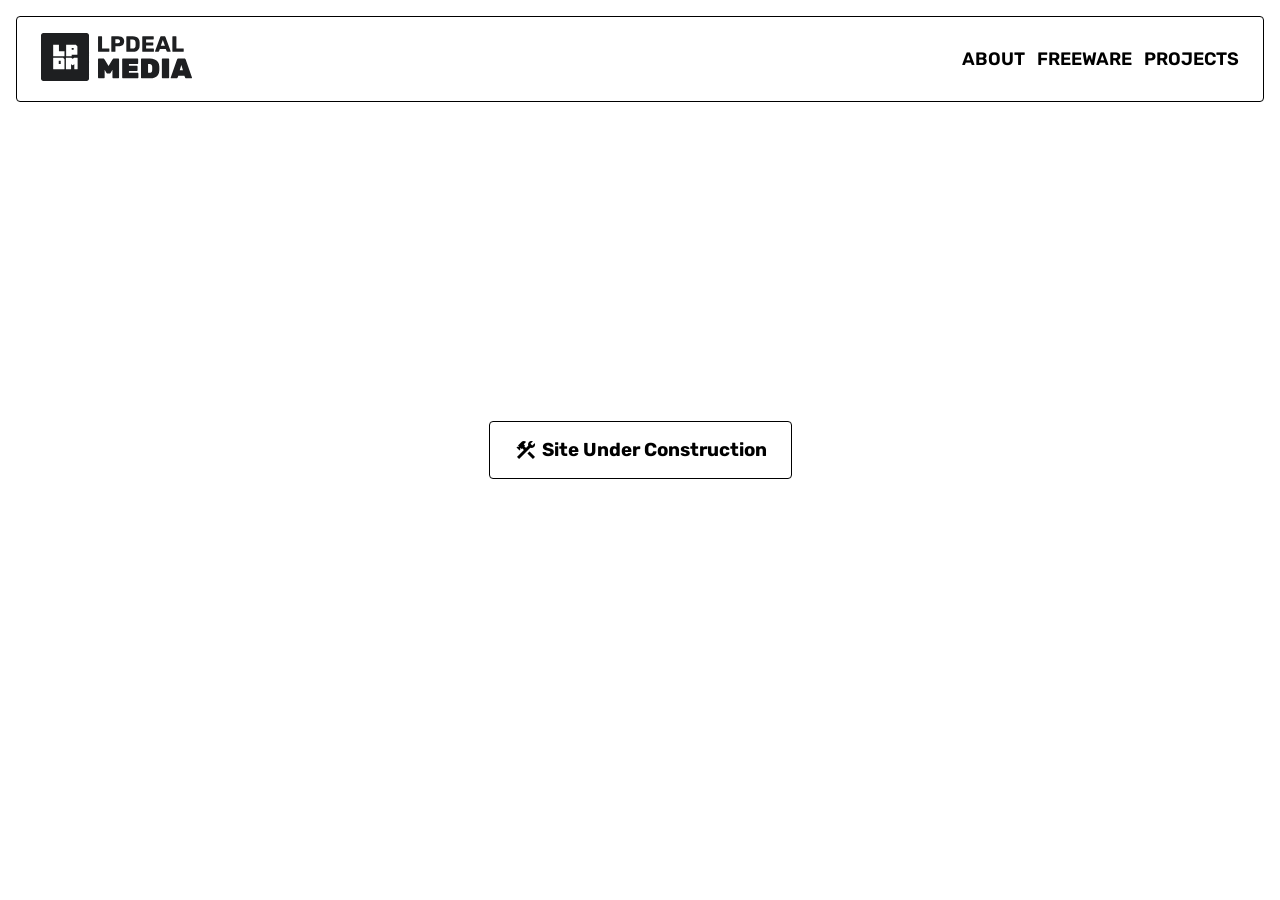
==== commit 3d0dd57e: "Base site creation" ====
--- a/index.html
+++ b/index.html
@@ -1,639 +1,26 @@
-<!DOCTYPE html>
-<html lang="en">
-	<head>
-	  <!-- Theme Made By www.w3schools.com - No Copyright -->
-	  <meta charset="UTF8">
-	  <meta name="viewport" content="width=device-width, initial-scale=1">
-	  <link rel="icon" href="assets/img/Carousel/C_logo.png" type="image/png" sizes="16x16">
-	  <link rel="stylesheet" href="https://maxcdn.bootstrapcdn.com/bootstrap/3.4.0/css/bootstrap.min.css">
-	  <link href="https://fonts.googleapis.com/css?family=Lato" rel="stylesheet" type="text/css">
-	  <link href="https://fonts.googleapis.com/css?family=Montserrat" rel="stylesheet" type="text/css">
-	  <script src="https://ajax.googleapis.com/ajax/libs/jquery/3.3.1/jquery.min.js"></script>
-	  <script src="https://maxcdn.bootstrapcdn.com/bootstrap/3.4.0/js/bootstrap.min.js"></script>
-
-	  <link href="css/singlePageTemplate.css" rel="stylesheet" type="text/css">
-
-	</head>
-
-	<body id="home" data-spy="scroll" data-target=".navbar" data-offset="50">
-
-		<!-- NAV BAR -->
-		<nav class="navbar navbar-default navbar-fixed-top" style="padding: 0 0 0 0">
-			<div class="navbar-collapse" id="myNavbar">
-				<ul class="nav navbar-nav navbar-left">
-					<div class="navbar-header">
-						<a class="navbar-brand" href="#home">
-							<span class="logo">
-								<img src="assets/img/Carousel/crevologo.png" width="157">
-							</span>
-							<span class="icon">
-								<img src="assets/img/Carousel/C_logo.png" width="80">
-							</span>
-						</a>
-					</div>
-					<li><form action="https://www.paypal.com/cgi-bin/webscr" method="post" target="_top">
-						<input type="hidden" name="cmd" value="_s-xclick" />
-						<input type="hidden" name="hosted_button_id" value="NTZNW9FC6HPD4" />
-						<input type="image" class="normal" src="assets/img/DonateButton/normal.png" border="0" name="submit" title="PayPal - The safer, easier way to pay online!" alt="Donate with PayPal button" style="padding-top: 10px; width: 74px; height: 45px;"/>
-					</form></li>
-					<li><a href="#home">HOME</a></li>
-					<li><a href="#about">ABOUT US</a></li>
-					<li><a href="#current_events">CURRENT EVENTS</a></li>
-					<li><a href="#robot">ROBOTS</a></li>
-					<li><a href="#contact_us">CONTACT US</a></li>
-					<li><a href="sponsors.html">SPONSORS</a></li>
-					<li><a href="page2.html">BLOGS</a></li>
-				</ul>
-			</div>
-		</nav>
-
-		<!-- PIX CAROUSEL -->
-		<div id="myCarousel" class="carousel slide" data-ride="carousel" data-interval="5000" data-pause="hover">
-			<!-- Indicators -->
-			<ol class="carousel-indicators">
-				<li data-target="#myCarousel" data-slide-to="0" class="active"></li>
-				<li data-target="#myCarousel" data-slide-to="1"></li>
-				<li data-target="#myCarousel" data-slide-to="2"></li>
-				<li data-target="#myCarousel" data-slide-to="3"></li>
-				<li data-target="#myCarousel" data-slide-to="4"></li>
-				<li data-target="#myCarousel" data-slide-to="5"></li>
-				<li data-target="#myCarousel" data-slide-to="6"></li>
-				<li data-target="#myCarousel" data-slide-to="7"></li>
-				<li data-target="#myCarousel" data-slide-to="8"></li>
-			</ol>
-
-			<!-- Wrapper for slides -->
-			<style>
-				.parallax {
-    				background-image: url("assets/img/crevoheader.svg");
-					min-height: 600px;
-					width: 100%;
-    				background-attachment: fixed;
-    				background-position: center center;
-    				background-repeat: no-repeat;
-    				background-size: cover;
-				}
-  				.parallax2 {
-    				background-image: url("assets/img/Carousel/2019TP3.png");
-    				min-height: 600px;
-					width: 100%;
-    				background-attachment: fixed;
-    				background-position: center;
-    				background-repeat: repeat;
-    				background-size: cover;
-				}
-				.parallax3 {
-    				background-image: url("assets/img/Carousel/TeamPic1.jpg");
-    				min-height: 600px;
-					width: 100%;
-    				background-attachment: fixed;
-    				background-position: center;
-    				background-repeat: repeat;
-    				background-size: cover;
-				}
-				.parallax4 {
-    				background-image: url("assets/img/Carousel/TeamPic2.jpg");
-    				min-height: 600px;
-					width: 100%;
-    				background-attachment: fixed;
-    				background-position: center;
-    				background-repeat: repeat;
-    				background-size: cover;
-				}
-				.parallax5 {
-    				background-image: url("assets/img/Carousel/2014tp.png");
-    				min-height: 600px;
-					width: 100%;
-    				background-attachment: fixed;
-    				background-position: center;
-    				background-repeat: repeat;
-    				background-size: cover;
-				}
-				.parallax6 {
-    				background-image: url("assets/img/Carousel/2013tp.png");
-    				min-height: 600px;
-					width: 100%;
-    				background-attachment: fixed;
-    				background-position: center;
-    				background-repeat: repeat;
-    				background-size: cover;
-				}
-				.parallax7 {
-    				background-image: url("assets/img/Carousel/2012tp2.png");
-    				min-height: 600px;
-					width: 100%;
-    				background-attachment: fixed;
-    				background-position: center;
-    				background-repeat: repeat;
-    				background-size: cover;
-				}
-				.parallax8 {
-    				background-image: url("assets/img/Carousel/2009tp.png");
-    				min-height: 600px;
-					width: 100%;
-    				background-attachment: fixed;
-    				background-position: center;
-    				background-repeat: repeat;
-    				background-size: cover;
-  				}
-				  .parallax9 {
-    				background-image: url("assets/img/Carousel/gasp.png");
-					min-height: 600px;
-					width: 100%;
-    				background-attachment: fixed;
-    				background-position: center;
-    				background-repeat: no-repeat;
-					background-color:black;
-    				background-size: 65%;
-  				}
-				  @media only screen and (max-width: 2000px) {
-					     	.Sub {
-								 	padding-left:5%;
-       								max-width: 40%;
-       								min-width: 40%;
-     								margin-left: 73px;
-    }
-				  } 
-			</style>
-
-			<div class="carousel-inner" role="listbox">
-				<div class="item active">
-					<div class="parallax"></div>
-					<div class="gallery1">
-						<img src="assets/img/crevoheader.svg" width="1200" height="600">
-					</div>
-				</div>
-				<div class="item">
-					<div class="parallax2"></div>
-					<div class="gallery1">
-						<img src="assets/img/Carousel/2019TP3.png" width="1200" height="600">
-					</div>
-				</div>
-				<div class="item">
-					<div class="parallax3"></div>
-					<div class="gallery1">
-						<img src="assets/img/Carousel/TeamPic1.jpg" width="1200" height="600">
-					</div>
-				</div>
-				<div class="item">
-					<div class="parallax4"></div>
-					<div class="gallery1">
-						<img src="assets/img/Carousel/TeamPic2.jpg" width="1200" height="600">
-					</div>
-				</div>
-				<div class="item">
-					<div class="parallax5"></div>
-					<div class="gallery1">
-						<img src="assets/img/Carousel/2014tp.png" width="1200" height="600">
-					</div>
-				</div>
-				<div class="item">
-					<div class="parallax6"></div>
-					<div class="gallery1">
-						<img src="assets/img/Carousel/2013tp.png" width="1200" height="600">
-					</div>
-				</div>
-				<div class="item">
-					<div class="parallax7"></div>
-					<div class="gallery1">
-						<img src="assets/img/Carousel/2012tp2.png" width="1200" height="600">
-					</div>
-				</div>
-				<div class="item">
-					<div class="parallax8"></div>
-					<div class="gallery1">
-						<img src="assets/img/Carousel/2009tp.png" width="1200" height="600">
-					</div>
-				</div>
-				<div class="item">
-					<div class="parallax9"></div>
-					<div class="gallery1">
-						<img src="assets/img/Carousel/gasp.png" width="1200" height="700">
-					</div>
-				</div>
-			</div>
-
-			<!-- Left and right controls -->
-			<a class="left carousel-control" href="#myCarousel" role="button" data-slide="prev">
-			  <span class="glyphicon glyphicon-chevron-left" aria-hidden="true"></span>
-			  <span class="sr-only">Previous</span>
-			</a>
-			<a class="right carousel-control" href="#myCarousel" role="button" data-slide="next">
-			  <span class="glyphicon glyphicon-chevron-right" aria-hidden="true"></span>
-			  <span class="sr-only">Next</span>
-			</a>
-		</div>
-
-		<!-- ABOUT US -->
-		<div id="about" class="container-fluid text-center bg-2">
-			<h3>ABOUT US</h3>
-			<p class="text-center" class="text-justify">Crevolution is a robotics team from Sterling Heights, Michigan, that is composed of students from the Utica Community Schools District. Each year, we build a robot to compete in a game designed by the FIRST organization, and have a lot of fun doing so.</p>
-			<br>
-			<ul class="text-left">
-				<li>Crevolution is a robotics team from Sterling Heights, Michigan</li>
-				<li>We are a part of the <a href="http://www.usfirst.org" target="_blank">FIRST</a> organization</li>
-				<li>Our team consists of students from Utica Community Schools</li>
-				<li>We were founded in 2008</li>			
-				<li>Our sister team is the <a href="http://www.thunderchickens.org" target="_blank">Thunderchickens</a></li>
-				<li>Our team focuses on being student-run and getting students heavily involved in every aspect of the team</li>
-				<li>Crevolution receives a great deal of generous support from our local business sponsors</li>
-				<li>Our name means &quot;A Creative Revolution&quot; and we try to live this revolutionary spirit by changing the world into one that respects science and technology</li>
-				<li>We have also helped multiple teams in the area get started. These teams are all younger kids trying to learn more about how everything works and are curious in the various fields that it all applies to so that it gives them a head start for the real world</li>
-				<li>Crevolution Robotics is always looking for new members. We give students the opportunity to gain new skills and be a part of a team. If you're interested please send an email to <a href="mailto:crevo.robotics@gmail.com">crevo.robotics@gmail.com</a></li>
-			</ul>
-			<!-- ABOUT THE SUB-TEAMS -->
-			<h3 style="padding-top: 55px;">ABOUT THE SUB-TEAMS</h3>
-			<div class="Sub">
-			<!--	<button type="button" class="collapsibleSub">Team Captain</button>
-				<div class="contentSub">
-					<p>Team Captain: Zoey Brookbanks</p>
-					<p>The team captain is responsible for:</p>
-					<ul>
-						<li>Bridging communication between subteams</li>
-						<li>Encouraging collaboration between members</li>
-						<li>Maintaining schedule for training and build season</li>
-						<li>Communications to families and community</li>
-					</ul>
-				</div> -->
-				<button type="button" class="collapsibleSub">Build</button>
-				<div class="contentSub">
-					<p>Build Leads: Tony Anderson and Courtney Crews</p>
-					<p>During build season, Build is responsible for:</p>
-					<ul>
-						<li>Prototyping</li>
-						<li>Building schematics from Design</li>
-						<li>Building the practice field</li>
-						<li>Takeing care of our trailer</li>
-					</ul>
-					<p>During off season, Build is responsible for:</p>
-					<ul>
-						<li>Training new members | <a href="https://1drv.ms/w/s!AkiWqYAnVfDshTfr2b4USNXJFmC8" target="_blank">Crevolution Build Syllabus</a></li>
-						<li>Prototyping</li>
-						<li>Working on other projects like our pit cart</li>
-					</ul>
-				</div>
-				<button type="button" class="collapsibleSub">Design</button>
-				<div class="contentSub">
-					<p>Design Lead: Cam Ly</p>
-					<p>During build season, Design is responsible for:</p>
-					<ul>
-						<li>Making schematics for Build</li>
-					</ul>
-					<p>During off season, Design is responsible for:</p>
-					<ul>
-						<li>Training new members with CAD* </li> * A program we use to work with 3D models</li>
-					</ul>
-				</div>
-				<button type="button" class="collapsibleSub">Electrical</button>
-				<div class="contentSub">
-					<p>Electrical Lead: Joseph Tidrow</p>
-					<p>During build season, Electrical is responsable for:</p>
-					<ul>
-						<li>Organizing and wiring the robot</li>
-					</ul>
-					<p>During off season, Electrical is responsable for:</p>
-					<ul>
-						<li>Training new members</li>
-					</ul>
-				</div>
-				<button type="button" class="collapsibleSub">Business</button>
-				<div class="contentSub">
-					<p>Business Lead: Riddhi Chandankhede</p>
-					<p>During build season, Business is responsible for:</p>
-					<ul>
-						<li>Writing up Essays</li>
-						<li>Recording the documentations</li>
-					</ul>
-					<p>During off season, Business is responsible for:</p>
-					<ul>
-						<li>Training new members</li>
-						<li>Updating the roster</li>
-						<li>Trying new PR projects</li>
-					</ul>
-				</div>
-			</div><div class="Sub">
-				<button type="button" class="collapsibleSub">Marketing</button>
-				<div class="contentSub">
-					<p>Marketing Lead: Kaitlyn Dondonan</p>
-					<p>During build season, Marketing is responsible for:</p>
-					<ul>
-						<li>Vectorizing sponsorship logos</li>
-						<li>Designing Crevolution t-shirts</li>
-						<li>Creating the robot logo</li>
-					</ul>
-					<p>During off season, Marketing is responsible for:</p>
-					<ul>
-						<li>Training new members to vetorize and digital design</li>
-					</ul>
-				</div>
-				<button type="button" class="collapsibleSub">Outreach</button>
-				<div class="contentSub">
-					<p>Outreach Lead: Katelyn Brodsky</p>
-					<p>During build season, Outreach is responsible for:</p>
-					<ul>
-						<li>Working on the Chairmans Award</li>
-						<li>Planning community events</li>
-						<li>Overseeing external communications</li>
-					</ul>
-					<p>During off season, Outreach is responsible for:</p>
-					<ul>
-						<li>Training new members in planning events and working with professional businesses or organizations</li>
-						<li>Planning more events</li>
-						<li>Working on new PR projects</li>
-					</ul>
-				</div>
-				<button type="button" class="collapsibleSub">Robot Programming</button>
-				<div class="contentSub">
-					<p>Robot Programming Lead: John Dagg</p>
-					<p>During build season, Robot Programming is responsible for:</p>
-					<ul>
-						<li>Programming the robot to manuver with our drivers and during autonomous periods</li>
-						<li>Programming the robot to drive smoothly</li>
-					</ul>
-					<p>During off season, Robot Programming is responsible for:</p>
-					<ul>
-						<li>Training new members how to write basic code and program the robot's movements</li>
-					</ul>
-				</div>
-				<!--<button type="button" class="collapsibleSub">App Development</button>
-				<div class="contentSub">
-					<p>App Development Lead: Kyle Rodriguez</p>
-					<p>During build season, App Development is responsible for:</p>
-					<ul>
-						<li>Editing the app to match this year's game</li>
-					</ul>
-					<p>During off season, App Development is responsible for:</p>
-					<ul>
-						<li>Teaching new members how to program apps</li>
-					</ul>
-				</div> -->
-				<button type="button" class="collapsibleSub">Website Development</button>
-				<div class="contentSub">
-					<p>Website Development Lead: Brian Mackintosh</p>
-					<p>During build season, Website Development is responsible for:</p>
-					<ul>
-						<li>Updating our sponsor list</li>
-						<li>Programming the website run smoother and look better</li>
-						<li>Keeping up with current events</li>
-					</ul>
-					<p>During off season, Website Development is responsible for:</p>
-					<ul>
-						<li>Teaching new members the basics of HTML, CSS, and Javascript with constant practice on different aspects of the website</li>
-					</ul>
-				</div>
-			</div>
-
-			<script>
-				var coll = document.getElementsByClassName("collapsibleSub");
-				var i;
-				for (i = 0; i < coll.length; i++) {
-				  coll[i].addEventListener("click", function() {
-					this.classList.toggle("activeSub");
-					var content = this.nextElementSibling;
-					if (content.style.display === "block") {
-    				  content.style.display = "none";
-    				} else {
-    				  content.style.display = "block";
-    				}
-					if (content.style.maxHeight){
-     				    content.style.maxHeight = null;
-    				} else {
-    				    content.style.maxHeight = content.scrollHeight + "px";
-    				}
-				  });
-				}
-			</script>
-		</div>
-
-		<!-- Current Events -->
-		<script>
-			var ResultTime;
-			var EventNumber;
-			 function LaunchTime(EventNumber) {
-				 EventNumber=EventNumber-1;
-				var countDownDateArr = [new Date("March 10, 2022 9:00:00").getTime(),new Date("March 31, 2022 9:00:00").getTime()];
-				var countDownDate = countDownDateArr[EventNumber];
-				var VarStringId= ["TimeTest","TimeTest2","TimeTest3","TimeTest4"];
-			setInterval(function(){
-				var now = new Date().getTime();
-		    var distance = countDownDate - now;
-		    if (distance > 0) {
-			var days = Math.floor(distance / (1000 * 60 * 60 * 24));
-		    var hours = Math.floor((distance % (1000 * 60 * 60 * 24)) / (1000 * 60 * 60));
-		    var minutes = Math.floor((distance % (1000 * 60 * 60)) / (1000 * 60));
-		    var seconds = Math.floor((distance % (1000 * 60)) / 1000);
-		    document.getElementById(VarStringId[EventNumber]).innerHTML = days + "d " + hours + "h "
-		    + minutes + "m " + seconds + "s ";
-		    } else{
-		    document.getElementById(VarStringId[EventNumber]).innerHTML = 0 + "d " + 0 + "h "
-		    + 0 + "m " + 0- + "s ";}
-			},1000)
-			}
-		</script>
-
-		<div id="current_events" class="bg-1">
-				<div class="container-fluid">
-					<div class="row text-center">
-						<h3 class="text-center">CURRENT EVENTS</h3>
-						<p class="text-center"><em>We have no upcoming competitions currently but check back soon!</em></p>
-					<!--	<p>Sponsor Open House: Saturday, March 14th, 5:00-6:30 at our build site (Rose Kidd Elementary School)</p> -->
-					<!--	<p>Countdown Until Our Competition on March 10th at Stony Creek Highschool:</p>
-						<h1 id="TimeTest"></p><script> LaunchTime(1); </script></h1> -->
-						<!-- <p>Countdown Until Our Competition on March 31st at Macomb Community College:</p>
-						<h1 id="TimeTest2"></p><script> LaunchTime(2); </script></h1> -->
-						<div class="col-sm-12">
-							<p align="center">
-							<div class="embed-responsive embed-responsive-16by9">
-								<iframe width="100%" class="embed-responsive-item" src="https://www.google.com/calendar/embed?showTitle=0&amp;height=600&amp;wkst=1&amp;bgcolor=%23c0c0c0&amp;src=crevo.robotics%40gmail.com&amp;color=%23182C57&amp;ctz=America%2FNew_York"></iframe>
-							</div>
-	<!-- 						<iframe style="border:solid 1px #777" width="92%" height="600" frameborder="0" scrolling="no" marginheight="0" marginwidth="0" src="https://www.google.com/calendar/embed?showTitle=0&amp;height=600&amp;wkst=1&amp;bgcolor=%23c0c0c0&amp;src=crevo.robotics%40gmail.com&amp;color=%23182C57&amp;ctz=America%2FNew_York"></iframe></p>
-							<iframe width="92%" height="600px" frameborder="0" scrolling="no" marginheight="0" marginwidth="0" src="https://www.google.com/calendar/embed?showTitle=0&amp;height=600&amp;wkst=1&amp;bgcolor=%23c0c0c0&amp;src=crevo.robotics%40gmail.com&amp;color=%23182C57&amp;ctz=America%2FNew_York;output=embed"></iframe> -->
-						</div>
-					</div>
-				</div>
-			</div>
-		
-		<!-- ROBOTS -->
-		<div id="robot" class="bg-2" >
-			<div class="container-fluid">
-				<h3 class="text-center">ROBOTS</h3>
-				<p class="text-center">Our warriors through the years.</p>
-				<p class="text-center">Hover over the robots to see their name and photo credit.</p>
-				<div class="row text-center">
-					<div class="col-sm-12" style="align-items: center;">
-						<div class="responsive">
-							<div class="robotPitures1">
-								<img src="assets/img/Robots/2009-fin.jpg" class="robotPitures2">
-								<div class="overlay">Ganymede | Photo by: George Chene</div>
-								<div class="desc">2009</div>
-							</div>
-						</div>
-						<div class="responsive">
-							<div class="robotPitures1">
-								<img src="assets/img/Robots/2010-fin.jpg" class="robotPitures2">
-								<div class="overlay">Cerberus | Photo by: George Chene</div>
-								<div class="desc">2010</div>
-							</div>
-						</div>
-						<div class="responsive">
-							<div class="robotPitures1">
-								<img src="assets/img/Robots/2011-fin.jpg" class="robotPitures2">
-								<div class="overlay">Hermes | Photo by: George Chene</div>
-								<div class="desc">2011</div>
-							</div>
-						</div>
-						<div class="responsive">
-							<div class="robotPitures1">
-								<img src="assets/img/Social Media/2012bot.jpg" class="robotPitures2">
-								<div class="overlay">Iris | Photo by: Dan Ernst</div>
-								<div class="desc">2012</div>
-							</div>
-						</div>
-						<div class="responsive">
-							<div class="robotPitures1">
-								<img src="assets/img/Robots/2013-fin.jpg" class="robotPitures2">
-								<div class="overlay">Discobulus | Photo by: George Chene</div>
-								<div class="desc">2013</div>
-							</div>
-						</div>
-						<div class="responsive">
-							<div class="robotPitures1">
-								<img src="assets/img/Robots/2014-fin.jpg" class="robotPitures2">
-								<div class="overlay">Athena | Photo by: George Chene</div>
-								<div class="desc">2014</div>
-							</div>
-						</div>
-						<div class="responsive">
-							<div class="robotPitures1">
-								<img src="assets/img/Social Media/2015bot.jpg" class="robotPitures2">
-								<div class="overlay">Pricus | Photo by: Dan Ernst</div>
-								<div class="desc">2015</div>
-							</div>
-						</div>
-						<div class="responsive">
-							<div class="robotPitures1">
-								<img src="assets/img/Social Media/2016bot.JPG" class="robotPitures2">
-								<div class="overlay">Achilles | Photo by: Dan Ernst</div>
-								<div class="desc">2016</div>
-							</div>
-						</div>
-						<div class="responsive">
-							<div class="robotPitures1">
-								<img src="assets/img/Robots/2017-fin.jpg" class="robotPitures2">
-								<div class="overlay">Talos | Photo by: Sydney Moranko</div>
-								<div class="desc">2017</div>
-							</div>
-						</div>
-						<div class="responsive">
-							<div class="robotPitures1">
-								<img src="assets/img/Robots/2018-fin.jpg" class="robotPitures2">
-								<div class="overlay">Hyperion | Photo by: Sydney Moranko</div>
-								<div class="desc">2018</div>
-							</div>
-						</div>
-						<div class="responsive">
-							<div class="robotPitures1">
-								<img src="assets/img/Robots/2019-fin.jpg" class="robotPitures2">
-								<div class="overlay">Asteria | Photo by: Thomas Eridon</div>
-								<div class="desc">2019</div>
-							</div>
-						</div>
-					</div>
-				</div>
-			</div>
-		</div>
-
-		<!-- SOCIAL MEDIA -->
-		<div id="contact_us" class="bg-1">
-			<div class="container-fluid">
-				<div class="row text-center">
-					<h3 class="text-center">CONTACT US</h3>
-					<p class="text-center"><em>We'd love to hear from you!</em></p>
-					
-					
-					<p align="center">For any comments or questions that concern Crevolution, please contact us at <a href="mailto:crevo.robotics@gmail.com">crevo.robotics@gmail.com</a></p> 
-					<p class="text-center"><em>Follow us on Social Media to stay up to date</em></p>
-					<div class="col-sm-3">
-						<div class="thumbnail" style="background-color: #2c2f31; height: 100px">
-							<a href="https://twitter.com/Crevolution2851"><img src="assets/img/Social Media/Twitter.svg" width="100"></a>
-						</div>
-					</div>
-					<div class="col-sm-3">
-						<div class="thumbnail" style="background-color: #2c2f31; height: 100px">
-							<a href="https://www.youtube.com/user/Crevolution2851"><img src="assets/img/Social Media/Youtube.svg" width="100"></a>
-						</div>
-					</div>
-					<div class="col-sm-3">
-						<div class="thumbnail" style="background-color: #2c2f31; height: 100px">
-							<a href="https://instagram.com/crevolution.robotics?utm_source=ig_profile_share&igshid=jjtwtzz6dwv7"><img src="assets/img/Social Media/Instagram.svg" width="100"></a>
-						</div>
-					</div>
-					<div class="col-sm-3">
-						<div class="thumbnail" style="background-color: #2c2f31; height: 100px">
-							<a href="https://www.facebook.com/Crevolution2851/"><img src="assets/img/Social Media/Facebook.svg" width="100"></a>
-						</div>
-					</div>
-				</div>
-			</div>
-		</div>
-
-		<!-- CONTACT US (Part of Social Media)-->
-		<div id="contact" class="bg-1">
-			<div class="container-fluid">
-				<div class="row text-center">
-				<!--	<p class="text-center"><em>We'd love to hear from you!</em></p>
-					<div class="col-sm-12">
-						<p align="center">For any comments or questions that concern Crevolution, please contact us at <a href="mailto:crevo.robotics@gmail.com">crevo.robotics@gmail.com</a></p>  -->
-						<iframe width="92%" height="600px" frameborder="0" scrolling="no" marginheight="0" marginwidth="0" src="http://maps.google.com/maps?f=q&amp;source=s_q&amp;hl=en&amp;geocode=&amp;q=Rose+Kidd+Elementary+School,+Gladstone+Drive,+Sterling+Heights,+MI&amp;aq=0&amp;sll=42.577834,-82.998285&amp;sspn=0.008706,0.013797&amp;g=38397+Gladstone+Drive,+Sterling+Heights,+MI&amp;ie=UTF8&amp;hq=Rose+Kidd+Elementary+School,&amp;hnear=Gladstone+Dr,+Sterling+Heights,+Michigan+48312&amp;ll=42.581368,-82.997117&amp;spn=0.015168,0.027466&amp;z=15&amp;iwloc=A&amp;output=embed"></iframe>
-						<br><p>Our build site is located at 38397 Gladstone Drive, Sterling Heights, MI 48312</p>
-					</div>
-				</div>
-			</div>
-		</div>
-
-
-		<!-- Footer -->
-		<footer class="text-center" style="background-color: #181a1b; padding-top: 30px">
-			<a class="right-arrow" href="sponsors.html" data-toggle="tooltip" title="TO SPONSORS">
-			  <span class="glyphicon glyphicon-chevron-up" style="color: #FFFFFF;"></span>
-			</a> <div><p1> TO SPONSORS</p1></div>
-		  </footer>
-		<footer class="text-center" style="background-color: #181a1b; padding-top: 30px">
-		  <a class="left-arrow" href="page2.html" data-toggle="tooltip" title="TO BLOGS">
-			<span class="glyphicon glyphicon-chevron-up" style="color: #FFFFFF;"></span>
-		  </a> <div><p1> TO BLOGS</p1></div>
-		</footer>
-
-		<script>
-		$(document).ready(function(){
-		  // Initialize Tooltip
-		  $('[data-toggle="tooltip"]').tooltip();
-
-		  // Add smooth scrolling to all links in navbar + footer link
-		  $(".navbar a, footer a[href='#myPage']").on('click', function(event) {
-
-			// Make sure this.hash has a value before overriding default behavior
-			if (this.hash !== "") {
-
-			  // Prevent default anchor click behavior
-			  event.preventDefault();
-
-			  // Store hash
-			  var hash = this.hash;
-
-			  // Using jQuery's animate() method to add smooth page scroll
-			  // The optional number (900) specifies the number of milliseconds it takes to scroll to the specified area
-			  $('html, body').animate({
-				scrollTop: $(hash).offset().top
-			  }, 900, function(){
-
-				// Add hash (#) to URL when done scrolling (default click behavior)
-				window.location.hash = hash;
-			  });
-			} // End if
-		  });
-		})
-		</script>
-
-	</body>
-</html>
+<!doctype html>
+<html lang="en">
+  <head>
+    <meta charset="UTF-8" />
+    <meta name="viewport" content="width=device-width, initial-scale=1.0" />
+    <title>Zapper920 | Home</title>
+    <link rel="stylesheet" href="style.css" />
+  </head>
+  <body>
+    <div id="main-nav-wrapper">
+      <nav id="main-nav">
+        <a href="/" class="nav-link"><img src="/public/lpdealmedia-logo_h-dark.svg" class="nav-logo" alt="LPDEALMEDIA"></a>
+        <ul>
+          <li><a href="about.html" class="nav-link">About</a></li>
+          <li><a href="freeware.html" class="nav-link">Freeware</a></li>
+          <li><a href="projects.html" class="nav-link">Projects</a></li>
+        </ul>
+      </nav>
+    </div>
+    <main id="home-main">
+      <div class="notice-wrapper"><span class="material-symbols-outlined">
+construction
+</span> <h3>Site Under Construction</h3></div>
+    </main>
+  </body>
+</html>
--- a/style.css
+++ b/style.css
@@ -0,0 +1,127 @@
+@import url("https://fonts.googleapis.com/css2?family=Merriweather:ital,opsz,wght@0,18..144,300..900;1,18..144,300..900&family=Rubik:ital,wght@0,300..900;1,300..900&display=swap");
+@import url("https://fonts.googleapis.com/css2?family=Material+Symbols+Outlined:opsz,wght,FILL,GRAD@24,400,0,0");
+
+:root {
+  --font-sans:
+    "Rubik", "Arial Rounded MT Bold", "Helvetica Rounded", Arial, sans-serif;
+  --font-serif:
+    "Merriweather", Georgia, "Times New Roman", Times,
+    serif --color-primary-50: #fff5f2;
+  --color-primary-100: #fff1ee;
+  --color-primary-200: #ffe4de;
+  --color-primary-300: #ffd5cc;
+  --color-primary-400: #ffbcad;
+  --color-primary-500: #fe795d;
+  --color-primary-600: #ef562f;
+  --color-primary-700: #eb4f27;
+  --color-primary-800: #cc4522;
+  --color-primary-900: #a5371b;
+
+  --color-secondary-50: #f0f9ff;
+  --color-secondary-100: #e0f2fe;
+  --color-secondary-200: #bae6fd;
+  --color-secondary-300: #7dd3fc;
+  --color-secondary-400: #38bdf8;
+  --color-secondary-500: #0ea5e9;
+  --color-secondary-600: #0284c7;
+  --color-secondary-700: #0369a1;
+  --color-secondary-800: #075985;
+  --color-secondary-900: #0c4a6e;
+}
+
+html,
+body,
+* {
+  -moz-box-sizing: border-box;
+  -webkit-box-sizing: border-box;
+  -ms-box-sizing: border-box;
+  box-sizing: border-box;
+  margin: 0;
+}
+body {
+  font-family: var(--font-serif);
+}
+h1,h2,h3 {
+    font-family: var(--font-sans)
+}
+
+nav {
+  font-family: var(--font-sans);
+}
+nav ul {
+  list-style: none;
+}
+a {
+  text-decoration: none;
+  color: var(--color-primary-500);
+  transition: color 0.1s;
+}
+a:hover {
+  color: var(--color-primary-600);
+}
+#main-nav-wrapper {
+  padding: 1rem;
+  width: 100%;
+  position: fixed;
+}
+nav#main-nav {
+  display: flex;
+  flex-direction: row;
+  justify-content: space-between;
+  align-items: center;
+  padding: 1rem 1.5rem;
+  border: 1px solid black;
+  border-radius: 0.25rem;
+  width: 100%;
+}
+nav#main-nav ul {
+  display: flex;
+  flex-direction: row;
+  gap: 0.75rem;
+  text-transform: uppercase;
+  font-weight: 600;
+  font-size: large;
+}
+nav#main-nav .nav-logo {
+  height: 3rem;
+}
+nav#main-nav .nav-link {
+  display: inline-block;
+  color: black;
+  opacity: 1;
+  transition: opacity 0.1s;
+  text-decoration: none;
+  position: relative;
+}
+nav#main-nav .nav-link:hover {
+  opacity: 0.8;
+}
+nav#main-nav .nav-link.active::after {
+  position: absolute;
+  content: "";
+  height: 2px;
+  bottom: -4px;
+  margin: 0 auto;
+  left: 0;
+  right: 0;
+  width: 50%;
+  background: black;
+}
+#home-main {
+    width: 100dvw;
+    height: 100dvh;
+    display: flex;
+    justify-content: center;
+    align-items: center;
+}
+.notice-wrapper {
+    border: 1px solid black;
+    border-radius: 0.25rem;
+    padding: 1rem 1.5rem;
+    display: flex;
+    flex-direction: row;
+    gap: 0.25rem;
+    justify-content: center;
+    align-items: center;
+    user-select: none;
+}
